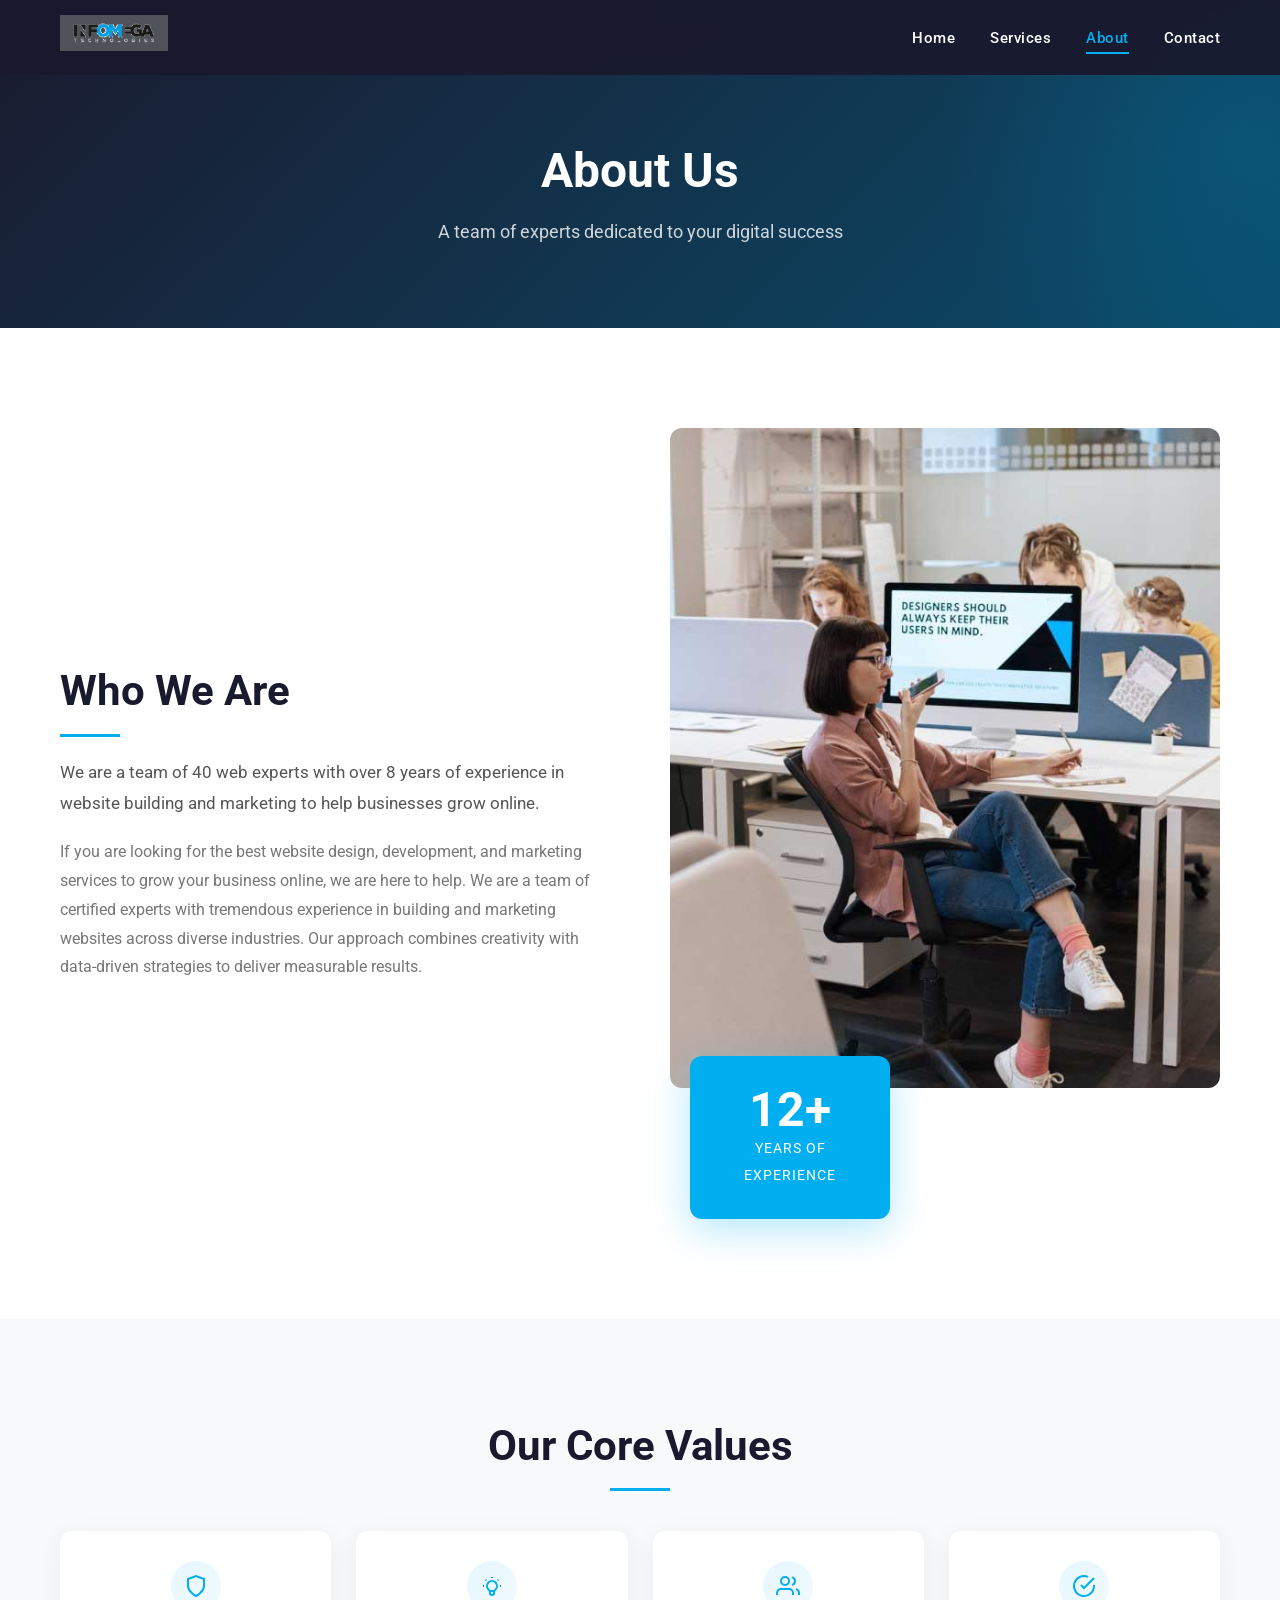
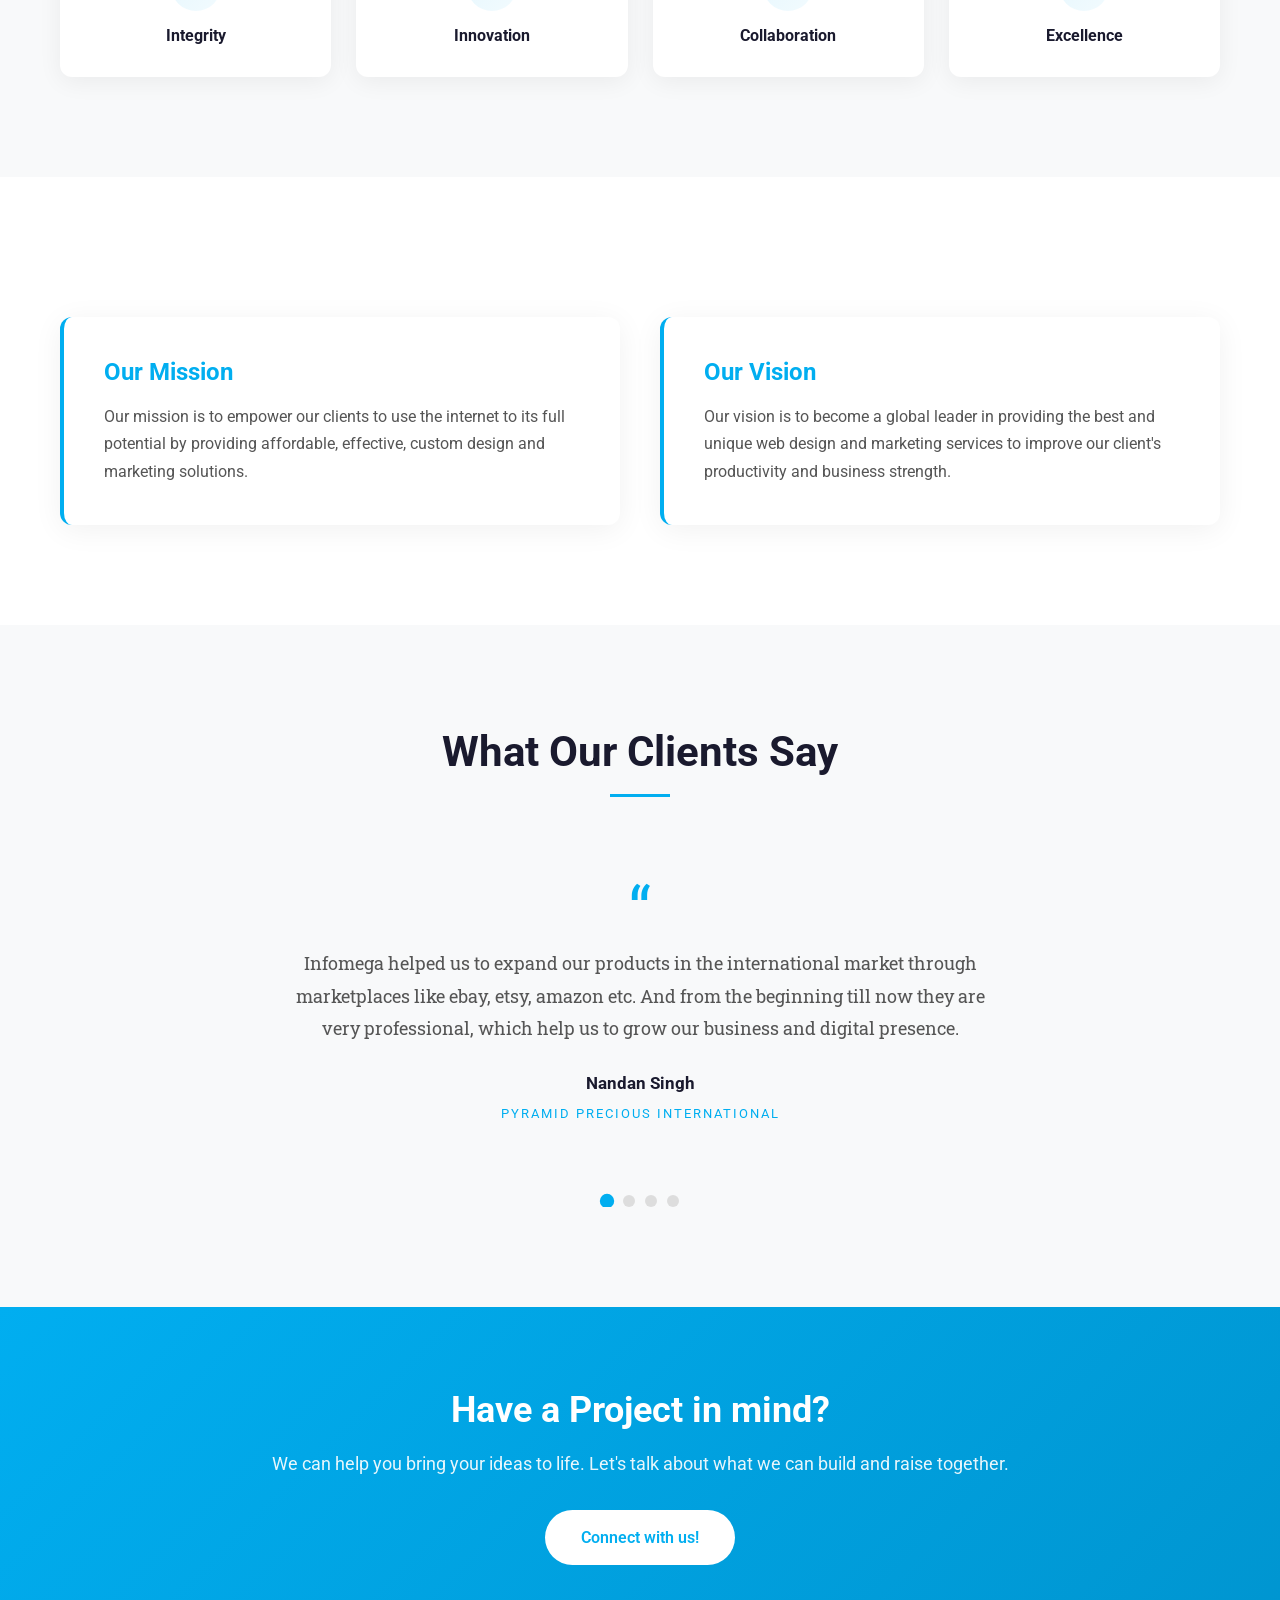
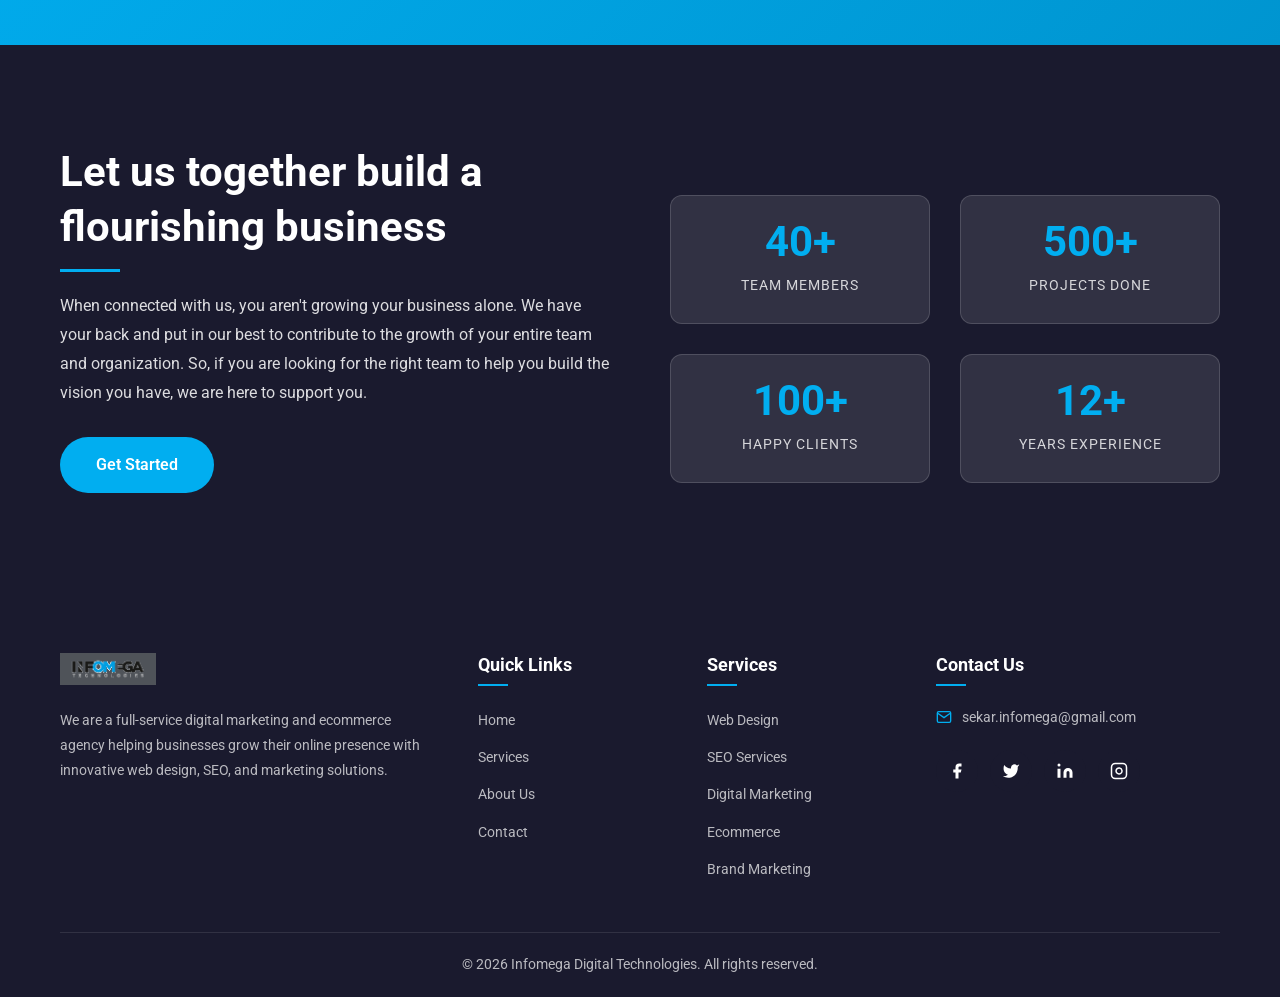
==== about.html @ a57fb3de "Initial commit: Infomega Digital Technologies static website Converted from WordPress backup to plai" ====
<!DOCTYPE html>
<html lang="en">
<head>
  <meta charset="UTF-8">
  <meta name="viewport" content="width=device-width, initial-scale=1.0">
  <title>About Us | Infomega Digital Technologies</title>
  <meta name="description" content="Learn about Infomega Digital Technologies - a team of 40+ web experts with over 12 years of experience in website building and digital marketing.">
  <meta name="keywords" content="about Infomega, digital marketing team, web design experts, digital agency team, Infomega Digital Technologies">
  <meta name="robots" content="index, follow">
  <link rel="canonical" href="https://infomegadigital.com/about">
  <meta property="og:title" content="About Us | Infomega Digital Technologies">
  <meta property="og:description" content="A team of 40+ web experts with over 12 years of experience in digital marketing.">
  <meta property="og:type" content="website">
  <link rel="icon" type="image/jpeg" href="assets/favicon.jpg">
  <link rel="preconnect" href="https://fonts.googleapis.com">
  <link rel="preconnect" href="https://fonts.gstatic.com" crossorigin>
  <link href="https://fonts.googleapis.com/css2?family=Roboto:wght@300;400;500;700&family=Roboto+Slab:wght@400;600;700&display=swap" rel="stylesheet">
  <link rel="stylesheet" href="css/style.css">
</head>
<body>

  <!-- Header -->
  <header class="header" id="header">
    <nav class="nav container">
      <a href="index.html" class="nav-logo" aria-label="Infomega Digital Technologies Home">
        <img src="assets/logo-transparent.png" alt="Infomega Digital Technologies" height="45">
      </a>
      <ul class="nav-links" id="navLinks">
        <li><a href="index.html">Home</a></li>
        <li><a href="services.html">Services</a></li>
        <li><a href="about.html" class="active">About</a></li>
        <li><a href="contact.html">Contact</a></li>
      </ul>
      <div class="hamburger" id="hamburger" aria-label="Toggle navigation" role="button" tabindex="0">
        <span></span>
        <span></span>
        <span></span>
      </div>
    </nav>
  </header>

  <!-- Page Hero -->
  <section class="page-hero">
    <div class="container">
      <h1 class="fade-in">About Us</h1>
      <p class="fade-in">A team of experts dedicated to your digital success</p>
    </div>
  </section>

  <!-- About Intro -->
  <section class="section">
    <div class="container">
      <div class="about-intro">
        <div class="fade-in-left">
          <h2 class="section-title">Who We Are</h2>
          <p style="font-size:17px;line-height:1.8;margin-bottom:20px;">We are a team of 40 web experts with over 8 years of experience in website building and marketing to help businesses grow online.</p>
          <p style="font-size:16px;line-height:1.8;color:var(--text-light);">If you are looking for the best website design, development, and marketing services to grow your business online, we are here to help. We are a team of certified experts with tremendous experience in building and marketing websites across diverse industries. Our approach combines creativity with data-driven strategies to deliver measurable results.</p>
        </div>
        <div class="about-intro-visual fade-in-right">
          <img src="assets/images/about.jpg" alt="About Infomega Digital Technologies" style="border-radius:12px;width:100%;margin-bottom:20px;" loading="lazy">
          <div class="experience-badge" style="margin-top:-60px;position:relative;z-index:1;margin-left:20px;">
            <span class="years">12+</span>
            <span class="text">Years of Experience</span>
          </div>
        </div>
      </div>
    </div>
  </section>

  <!-- Core Values -->
  <section class="section section-light">
    <div class="container">
      <h2 class="section-title centered fade-in">Our Core Values</h2>
      <div class="core-values-grid">
        <div class="value-card fade-in">
          <div class="v-icon">
            <svg width="24" height="24" fill="none" stroke="currentColor" stroke-width="2" viewBox="0 0 24 24"><path d="M12 22s8-4 8-10V5l-8-3-8 3v7c0 6 8 10 8 10z"/></svg>
          </div>
          <h4>Integrity</h4>
        </div>
        <div class="value-card fade-in">
          <div class="v-icon">
            <svg width="24" height="24" fill="none" stroke="currentColor" stroke-width="2" viewBox="0 0 24 24"><path d="M9.663 17h4.673M12 3v1m6.364 1.636l-.707.707M21 12h-1M4 12H3m3.343-5.657l-.707-.707m2.828 9.9a5 5 0 117.072 0l-.548.547A3.374 3.374 0 0014 18.469V19a2 2 0 11-4 0v-.531c0-.895-.356-1.754-.988-2.386l-.548-.547z"/></svg>
          </div>
          <h4>Innovation</h4>
        </div>
        <div class="value-card fade-in">
          <div class="v-icon">
            <svg width="24" height="24" fill="none" stroke="currentColor" stroke-width="2" viewBox="0 0 24 24"><path d="M17 21v-2a4 4 0 00-4-4H5a4 4 0 00-4 4v2"/><circle cx="9" cy="7" r="4"/><path d="M23 21v-2a4 4 0 00-3-3.87M16 3.13a4 4 0 010 7.75"/></svg>
          </div>
          <h4>Collaboration</h4>
        </div>
        <div class="value-card fade-in">
          <div class="v-icon">
            <svg width="24" height="24" fill="none" stroke="currentColor" stroke-width="2" viewBox="0 0 24 24"><path d="M22 11.08V12a10 10 0 11-5.93-9.14"/><path d="M22 4L12 14.01l-3-3"/></svg>
          </div>
          <h4>Excellence</h4>
        </div>
      </div>
    </div>
  </section>

  <!-- Mission & Vision -->
  <section class="section">
    <div class="container">
      <div class="mv-grid">
        <div class="mv-card fade-in">
          <h3>Our Mission</h3>
          <p>Our mission is to empower our clients to use the internet to its full potential by providing affordable, effective, custom design and marketing solutions.</p>
        </div>
        <div class="mv-card fade-in">
          <h3>Our Vision</h3>
          <p>Our vision is to become a global leader in providing the best and unique web design and marketing services to improve our client's productivity and business strength.</p>
        </div>
      </div>
    </div>
  </section>

  <!-- Testimonials -->
  <section class="section section-light" id="testimonials">
    <div class="container">
      <h2 class="section-title centered fade-in">What Our Clients Say</h2>
      <div class="testimonials-slider fade-in">
        <div class="testimonials-track" id="testimonialsTrack">
          <div class="testimonial-card">
            <div class="quote">Infomega helped us to expand our products in the international market through marketplaces like ebay, etsy, amazon etc. And from the beginning till now they are very professional, which help us to grow our business and digital presence.</div>
            <div class="author">Nandan Singh</div>
            <div class="company">Pyramid Precious International</div>
          </div>
          <div class="testimonial-card">
            <div class="quote">The way they handle their customers is good and gives a detailed insight for marketing our services. As promised they generate more leads for our business and we are very satisfied with their services.</div>
            <div class="author">Manikandan</div>
            <div class="company">Home Theater Cinemas</div>
          </div>
          <div class="testimonial-card">
            <div class="quote">Infomega guide us in which advertisement our business suites to generate more customers and business. And they help us on our google my business and social media advertisement which created more footfall for our business.</div>
            <div class="author">Faiyaz</div>
            <div class="company">IKON Elite Salon</div>
          </div>
          <div class="testimonial-card">
            <div class="quote">Infomega is very professional. We have started our promotion from scratch and infomega has made us very familiar in our location. We are very happy with their digital marketing services.</div>
            <div class="author">Shabna</div>
            <div class="company">The Universe School of Dreams</div>
          </div>
        </div>
        <div class="slider-dots" id="sliderDots"></div>
      </div>
    </div>
  </section>

  <!-- CTA -->
  <div class="cta-banner">
    <div class="container">
      <h2>Have a Project in mind?</h2>
      <p>We can help you bring your ideas to life. Let's talk about what we can build and raise together.</p>
      <a href="contact.html" class="btn btn-white">Connect with us!</a>
    </div>
  </div>

  <!-- Flourishing Business -->
  <section class="section section-dark">
    <div class="container">
      <div class="partners-content">
        <div class="fade-in-left">
          <h2 class="section-title" style="color:#fff">Let us together build a flourishing business</h2>
          <p style="color:rgba(255,255,255,0.85);font-size:16px;line-height:1.8;">When connected with us, you aren't growing your business alone. We have your back and put in our best to contribute to the growth of your entire team and organization. So, if you are looking for the right team to help you build the vision you have, we are here to support you.</p>
          <a href="contact.html" class="btn btn-primary" style="margin-top:30px;">Get Started</a>
        </div>
        <div class="fade-in-right">
          <div class="about-stats">
            <div class="stat-box">
              <span class="number">40+</span>
              <span class="label">Team Members</span>
            </div>
            <div class="stat-box">
              <span class="number">500+</span>
              <span class="label">Projects Done</span>
            </div>
            <div class="stat-box">
              <span class="number">100+</span>
              <span class="label">Happy Clients</span>
            </div>
            <div class="stat-box">
              <span class="number">12+</span>
              <span class="label">Years Experience</span>
            </div>
          </div>
        </div>
      </div>
    </div>
  </section>

  <!-- Footer -->
  <footer class="footer">
    <div class="container">
      <div class="footer-grid">
        <div class="footer-col footer-about">
          <img src="assets/logo-transparent.png" alt="Infomega Digital Technologies" class="footer-logo" height="40">
          <p>We are a full-service digital marketing and ecommerce agency helping businesses grow their online presence with innovative web design, SEO, and marketing solutions.</p>
        </div>
        <div class="footer-col">
          <h4>Quick Links</h4>
          <ul class="footer-links">
            <li><a href="index.html">Home</a></li>
            <li><a href="services.html">Services</a></li>
            <li><a href="about.html">About Us</a></li>
            <li><a href="contact.html">Contact</a></li>
          </ul>
        </div>
        <div class="footer-col">
          <h4>Services</h4>
          <ul class="footer-links">
            <li><a href="services.html">Web Design</a></li>
            <li><a href="services.html">SEO Services</a></li>
            <li><a href="services.html">Digital Marketing</a></li>
            <li><a href="services.html">Ecommerce</a></li>
            <li><a href="services.html">Brand Marketing</a></li>
          </ul>
        </div>
        <div class="footer-col">
          <h4>Contact Us</h4>
          <div class="footer-contact-item">
            <svg width="16" height="16" fill="none" stroke="currentColor" stroke-width="2" viewBox="0 0 24 24"><path d="M4 4h16c1.1 0 2 .9 2 2v12c0 1.1-.9 2-2 2H4c-1.1 0-2-.9-2-2V6c0-1.1.9-2 2-2z"/><path d="M22 6l-10 7L2 6"/></svg>
            <span>sekar.infomega@gmail.com</span>
          </div>
          <div class="social-links" style="margin-top:20px;">
            <a href="#" class="social-link" aria-label="Facebook">
              <svg width="18" height="18" fill="currentColor" viewBox="0 0 24 24"><path d="M18 2h-3a5 5 0 00-5 5v3H7v4h3v8h4v-8h3l1-4h-4V7a1 1 0 011-1h3z"/></svg>
            </a>
            <a href="#" class="social-link" aria-label="Twitter">
              <svg width="18" height="18" fill="currentColor" viewBox="0 0 24 24"><path d="M23 3a10.9 10.9 0 01-3.14 1.53 4.48 4.48 0 00-7.86 3v1A10.66 10.66 0 013 4s-4 9 5 13a11.64 11.64 0 01-7 2c9 5 20 0 20-11.5a4.5 4.5 0 00-.08-.83A7.72 7.72 0 0023 3z"/></svg>
            </a>
            <a href="#" class="social-link" aria-label="LinkedIn">
              <svg width="18" height="18" fill="currentColor" viewBox="0 0 24 24"><path d="M16 8a6 6 0 016 6v7h-4v-7a2 2 0 00-2-2 2 2 0 00-2 2v7h-4v-7a6 6 0 016-6zM2 9h4v12H2zM4 6a2 2 0 100-4 2 2 0 000 4z"/></svg>
            </a>
            <a href="#" class="social-link" aria-label="Instagram">
              <svg width="18" height="18" fill="none" stroke="currentColor" stroke-width="2" viewBox="0 0 24 24"><rect x="2" y="2" width="20" height="20" rx="5"/><path d="M16 11.37A4 4 0 1112.63 8 4 4 0 0116 11.37zM17.5 6.5h.01"/></svg>
            </a>
          </div>
        </div>
      </div>
      <div class="footer-bottom">
        <p>&copy; <span id="currentYear"></span> Infomega Digital Technologies. All rights reserved.</p>
      </div>
    </div>
  </footer>

  <script src="js/main.js"></script>
</body>
</html>
---- css/style.css ----
:root {
  --primary: #01aef0;
  --primary-dark: #0095d0;
  --secondary: #1a1a2e;
  --accent: #61CE70;
  --text: #555;
  --text-light: #777;
  --heading: #1a1a2e;
  --white: #ffffff;
  --light-bg: #f8f9fa;
  --hero-text: #CCEFFC;
  --max-width: 1200px;
  --transition: 0.3s ease;
}

*, *::before, *::after {
  margin: 0;
  padding: 0;
  box-sizing: border-box;
}

html {
  scroll-behavior: smooth;
  scroll-padding-top: 80px;
}

body {
  font-family: 'Roboto', sans-serif;
  color: var(--text);
  line-height: 1.7;
  font-size: 16px;
  -webkit-font-smoothing: antialiased;
}

img {
  max-width: 100%;
  height: auto;
}

a {
  text-decoration: none;
  color: var(--primary);
  transition: color var(--transition);
}

a:hover {
  color: var(--primary-dark);
}

h1, h2, h3, h4, h5, h6 {
  font-family: 'Roboto', sans-serif;
  color: var(--heading);
  line-height: 1.3;
  font-weight: 700;
}

.container {
  max-width: var(--max-width);
  margin: 0 auto;
  padding: 0 20px;
}

/* ===== HEADER / NAV ===== */
.header {
  position: fixed;
  top: 0;
  left: 0;
  width: 100%;
  z-index: 1000;
  background: rgba(26, 26, 46, 0.95);
  backdrop-filter: blur(10px);
  transition: all var(--transition);
}

.header.scrolled {
  box-shadow: 0 2px 20px rgba(0, 0, 0, 0.15);
}

.nav {
  display: flex;
  align-items: center;
  justify-content: space-between;
  height: 75px;
}

.nav-logo img {
  height: 36px;
  width: auto;
}

.nav-links {
  display: flex;
  list-style: none;
  gap: 35px;
  align-items: center;
}

.nav-links a {
  color: var(--white);
  font-size: 15px;
  font-weight: 500;
  letter-spacing: 0.5px;
  position: relative;
  padding: 5px 0;
}

.nav-links a::after {
  content: '';
  position: absolute;
  bottom: -2px;
  left: 0;
  width: 0;
  height: 2px;
  background: var(--primary);
  transition: width var(--transition);
}

.nav-links a:hover::after,
.nav-links a.active::after {
  width: 100%;
}

.nav-links a:hover,
.nav-links a.active {
  color: var(--primary);
}

.hamburger {
  display: none;
  flex-direction: column;
  cursor: pointer;
  gap: 5px;
  padding: 5px;
}

.hamburger span {
  width: 25px;
  height: 2px;
  background: var(--white);
  transition: all var(--transition);
}

.hamburger.active span:nth-child(1) {
  transform: rotate(45deg) translate(5px, 5px);
}

.hamburger.active span:nth-child(2) {
  opacity: 0;
}

.hamburger.active span:nth-child(3) {
  transform: rotate(-45deg) translate(5px, -5px);
}

/* ===== HERO SECTION ===== */
.hero {
  min-height: 100vh;
  display: flex;
  align-items: center;
  position: relative;
  background: linear-gradient(135deg, rgba(26, 26, 46, 0.85), rgba(1, 174, 240, 0.4)),
              linear-gradient(135deg, #1a1a2e 0%, #0a4c6a 50%, #01aef0 100%);
  background-size: cover;
  background-position: center;
  background-attachment: fixed;
  overflow: hidden;
}

.hero::before {
  content: '';
  position: absolute;
  inset: 0;
  background: url("data:image/svg+xml,%3Csvg width='60' height='60' viewBox='0 0 60 60' xmlns='http://www.w3.org/2000/svg'%3E%3Cg fill='none' fill-rule='evenodd'%3E%3Cg fill='%23ffffff' fill-opacity='0.03'%3E%3Ccircle cx='30' cy='30' r='2'/%3E%3C/g%3E%3C/g%3E%3C/svg%3E");
  z-index: 0;
}

.hero-content {
  position: relative;
  z-index: 1;
  max-width: 800px;
  padding-top: 100px;
}

.hero h1 {
  font-size: clamp(32px, 5vw, 60px);
  color: var(--hero-text);
  margin-bottom: 30px;
  font-weight: 700;
  line-height: 1.15;
}

.hero p {
  font-size: clamp(16px, 2vw, 22px);
  color: var(--hero-text);
  margin-bottom: 40px;
  max-width: 500px;
  opacity: 0.9;
}

.hero-cta {
  display: inline-flex;
  align-items: center;
  gap: 10px;
  color: var(--white);
  font-size: 16px;
  font-weight: 500;
  padding: 14px 32px;
  border: 2px solid var(--white);
  border-radius: 50px;
  transition: all var(--transition);
}

.hero-cta:hover {
  background: var(--white);
  color: var(--secondary);
}

.hero-cta svg {
  transition: transform var(--transition);
}

.hero-cta:hover svg {
  transform: translateY(3px);
}

/* ===== SECTION STYLES ===== */
.section {
  padding: 100px 0;
}

.section-dark {
  background: var(--secondary);
  color: var(--white);
}

.section-dark h2,
.section-dark h3,
.section-dark h4 {
  color: var(--white);
}

.section-light {
  background: var(--light-bg);
}

.section-primary {
  background: var(--primary);
  color: var(--white);
}

.section-primary h2,
.section-primary h3,
.section-primary h4 {
  color: var(--white);
}

.section-title {
  font-size: clamp(28px, 3.5vw, 42px);
  margin-bottom: 20px;
  position: relative;
}

.section-title::after {
  content: '';
  display: block;
  width: 60px;
  height: 3px;
  background: var(--primary);
  margin-top: 15px;
}

.section-title.centered {
  text-align: center;
}

.section-title.centered::after {
  margin-left: auto;
  margin-right: auto;
}

.section-subtitle {
  font-size: 18px;
  color: var(--text-light);
  max-width: 600px;
  margin-bottom: 50px;
}

.section-subtitle.centered {
  text-align: center;
  margin-left: auto;
  margin-right: auto;
}

/* ===== SERVICES CARDS (Home) ===== */
.services-grid {
  display: grid;
  grid-template-columns: repeat(3, 1fr);
  gap: 30px;
  margin-top: 40px;
}

.service-card {
  padding: 35px 25px;
  border-radius: 8px;
  transition: all var(--transition);
  border: 1px solid #eee;
  background: var(--white);
}

.service-card:hover {
  transform: translateY(-5px);
  box-shadow: 0 15px 40px rgba(0, 0, 0, 0.1);
  border-color: var(--primary);
}

.service-card .icon {
  width: 60px;
  height: 60px;
  border-radius: 12px;
  background: linear-gradient(135deg, var(--primary), var(--primary-dark));
  display: flex;
  align-items: center;
  justify-content: center;
  margin-bottom: 20px;
  color: var(--white);
  font-size: 24px;
}

.service-card h4 {
  font-size: 20px;
  margin-bottom: 12px;
}

.service-card p {
  font-size: 15px;
  line-height: 1.6;
}

/* ===== ABOUT SECTION (Home) ===== */
.about-split {
  display: grid;
  grid-template-columns: 1fr 1fr;
  gap: 80px;
  align-items: center;
}

.about-stats {
  display: grid;
  grid-template-columns: 1fr 1fr;
  gap: 30px;
  margin-top: 40px;
}

.stat-box {
  text-align: center;
  padding: 25px;
  background: rgba(255, 255, 255, 0.1);
  border-radius: 12px;
  border: 1px solid rgba(255, 255, 255, 0.15);
}

.stat-box .number {
  font-size: 42px;
  font-weight: 700;
  color: var(--primary);
  display: block;
  line-height: 1;
  margin-bottom: 8px;
}

.stat-box .label {
  font-size: 14px;
  text-transform: uppercase;
  letter-spacing: 1px;
  opacity: 0.8;
}

/* ===== MISSION / VISION ===== */
.mv-grid {
  display: grid;
  grid-template-columns: 1fr 1fr;
  gap: 40px;
  margin-top: 40px;
}

.mv-card {
  padding: 40px;
  border-radius: 12px;
  background: var(--white);
  box-shadow: 0 5px 30px rgba(0, 0, 0, 0.06);
  border-left: 4px solid var(--primary);
}

.mv-card h3 {
  font-size: 24px;
  margin-bottom: 15px;
  color: var(--primary);
}

/* ===== WHY CHOOSE US ===== */
.why-us-content {
  display: grid;
  grid-template-columns: 1fr 1fr;
  gap: 60px;
  align-items: center;
}

.why-us-text h3 {
  font-size: 20px;
  margin-bottom: 15px;
  color: var(--white);
}

.why-us-text p {
  font-size: 16px;
  color: rgba(255, 255, 255, 0.85);
  line-height: 1.8;
}

.why-us-image {
  position: relative;
}

.why-us-image .floating-card {
  background: var(--white);
  padding: 30px;
  border-radius: 12px;
  box-shadow: 0 20px 60px rgba(0, 0, 0, 0.15);
  max-width: 350px;
  margin-left: auto;
}

.floating-card h4 {
  color: var(--heading);
  font-size: 22px;
  margin-bottom: 15px;
}

.floating-card p {
  color: var(--text);
  font-size: 15px;
}

/* ===== CTA BANNER ===== */
.cta-banner {
  text-align: center;
  padding: 80px 20px;
  background: linear-gradient(135deg, var(--primary), var(--primary-dark));
  color: var(--white);
}

.cta-banner h2 {
  font-size: clamp(24px, 3vw, 36px);
  margin-bottom: 15px;
  color: var(--white);
}

.cta-banner p {
  font-size: 18px;
  opacity: 0.9;
  margin-bottom: 30px;
}

.btn {
  display: inline-block;
  padding: 14px 36px;
  border-radius: 50px;
  font-size: 16px;
  font-weight: 600;
  transition: all var(--transition);
  cursor: pointer;
  border: none;
}

.btn-white {
  background: var(--white);
  color: var(--primary);
}

.btn-white:hover {
  background: var(--heading);
  color: var(--white);
  transform: translateY(-2px);
  box-shadow: 0 10px 30px rgba(0, 0, 0, 0.2);
}

.btn-primary {
  background: var(--primary);
  color: var(--white);
}

.btn-primary:hover {
  background: var(--primary-dark);
  transform: translateY(-2px);
  box-shadow: 0 10px 30px rgba(1, 174, 240, 0.3);
}

.btn-outline {
  background: transparent;
  color: var(--primary);
  border: 2px solid var(--primary);
}

.btn-outline:hover {
  background: var(--primary);
  color: var(--white);
}

/* ===== TESTIMONIALS ===== */
.testimonials-slider {
  position: relative;
  overflow: hidden;
  margin-top: 40px;
}

.testimonials-track {
  display: flex;
  transition: transform 0.5s ease;
}

.testimonial-card {
  flex: 0 0 100%;
  padding: 40px;
  text-align: center;
}

.testimonial-card .quote {
  font-size: 18px;
  font-family: 'Roboto Slab', serif;
  line-height: 1.8;
  color: var(--text);
  max-width: 700px;
  margin: 0 auto 25px;
  position: relative;
}

.testimonial-card .quote::before {
  content: '\201C';
  font-size: 60px;
  color: var(--primary);
  line-height: 1;
  display: block;
  margin-bottom: 10px;
}

.testimonial-card .author {
  font-weight: 700;
  font-size: 17px;
  color: var(--heading);
}

.testimonial-card .company {
  font-size: 13px;
  text-transform: uppercase;
  letter-spacing: 2px;
  color: var(--primary);
  margin-top: 5px;
}

.slider-dots {
  display: flex;
  justify-content: center;
  gap: 10px;
  margin-top: 30px;
}

.slider-dot {
  width: 12px;
  height: 12px;
  border-radius: 50%;
  background: #ddd;
  border: none;
  cursor: pointer;
  transition: all var(--transition);
}

.slider-dot.active {
  background: var(--primary);
  transform: scale(1.2);
}

/* ===== CLIENTS LOGOS ===== */
.clients-grid {
  display: flex;
  flex-wrap: wrap;
  align-items: center;
  justify-content: center;
  gap: 40px;
  margin-top: 40px;
}

.client-logo {
  padding: 15px 25px;
  background: var(--white);
  border-radius: 8px;
  box-shadow: 0 2px 15px rgba(0, 0, 0, 0.05);
  font-size: 16px;
  font-weight: 600;
  color: var(--text-light);
  transition: all var(--transition);
  min-width: 140px;
  text-align: center;
}

.client-logo:hover {
  box-shadow: 0 5px 25px rgba(0, 0, 0, 0.1);
  color: var(--primary);
}

/* ===== TRUSTED PARTNERS / TEAM SECTION ===== */
.partners-content {
  display: grid;
  grid-template-columns: 1fr 1fr;
  gap: 60px;
  align-items: center;
}

.partners-text h3 {
  font-size: 18px;
  font-weight: 600;
  color: var(--primary);
  text-transform: uppercase;
  letter-spacing: 2px;
  margin-bottom: 10px;
}

.partners-text h2 {
  font-size: 36px;
  margin-bottom: 20px;
}

.partners-text p {
  font-size: 16px;
  line-height: 1.8;
}

.partners-visual {
  display: grid;
  grid-template-columns: 1fr 1fr;
  gap: 20px;
}

.partner-stat {
  background: var(--white);
  padding: 30px;
  border-radius: 12px;
  text-align: center;
  box-shadow: 0 5px 25px rgba(0, 0, 0, 0.06);
  transition: all var(--transition);
}

.partner-stat:hover {
  transform: translateY(-3px);
  box-shadow: 0 10px 35px rgba(0, 0, 0, 0.1);
}

.partner-stat .icon-circle {
  width: 50px;
  height: 50px;
  border-radius: 50%;
  background: linear-gradient(135deg, var(--primary), var(--primary-dark));
  display: flex;
  align-items: center;
  justify-content: center;
  margin: 0 auto 15px;
  color: var(--white);
  font-size: 20px;
}

.partner-stat h4 {
  font-size: 16px;
}

/* ===== SERVICES PAGE ===== */
.page-hero {
  padding: 140px 0 80px;
  background: linear-gradient(135deg, var(--secondary), #0a4c6a);
  text-align: center;
  position: relative;
  overflow: hidden;
}

.page-hero::before {
  content: '';
  position: absolute;
  top: -50%;
  right: -20%;
  width: 600px;
  height: 600px;
  background: radial-gradient(circle, rgba(1, 174, 240, 0.15), transparent 70%);
  border-radius: 50%;
}

.page-hero h1 {
  color: var(--white);
  font-size: clamp(32px, 4vw, 48px);
  margin-bottom: 15px;
}

.page-hero p {
  color: rgba(255, 255, 255, 0.8);
  font-size: 18px;
  max-width: 600px;
  margin: 0 auto;
}

.services-detail-grid {
  display: grid;
  grid-template-columns: repeat(3, 1fr);
  gap: 30px;
}

.service-detail-card {
  padding: 40px 30px;
  border-radius: 12px;
  background: var(--white);
  box-shadow: 0 5px 30px rgba(0, 0, 0, 0.06);
  transition: all var(--transition);
  position: relative;
  overflow: hidden;
}

.service-detail-card::before {
  content: '';
  position: absolute;
  top: 0;
  left: 0;
  width: 100%;
  height: 4px;
  background: linear-gradient(90deg, var(--primary), var(--accent));
  transform: scaleX(0);
  transform-origin: left;
  transition: transform var(--transition);
}

.service-detail-card:hover::before {
  transform: scaleX(1);
}

.service-detail-card:hover {
  transform: translateY(-5px);
  box-shadow: 0 15px 50px rgba(0, 0, 0, 0.1);
}

.service-detail-card .card-icon {
  width: 55px;
  height: 55px;
  border-radius: 12px;
  background: linear-gradient(135deg, rgba(1, 174, 240, 0.1), rgba(1, 174, 240, 0.05));
  display: flex;
  align-items: center;
  justify-content: center;
  margin-bottom: 20px;
  color: var(--primary);
  font-size: 24px;
}

.service-detail-card .service-thumb {
  width: 100%;
  height: 180px;
  object-fit: cover;
  border-radius: 8px;
  margin-bottom: 20px;
}

.client-logo img {
  max-height: 50px;
  width: auto;
  max-width: 120px;
  object-fit: contain;
  filter: grayscale(100%);
  opacity: 0.7;
  transition: all var(--transition);
}

.client-logo:hover img {
  filter: grayscale(0%);
  opacity: 1;
}

.service-detail-card h3 {
  font-size: 20px;
  margin-bottom: 12px;
}

.service-detail-card p {
  font-size: 15px;
  line-height: 1.7;
}

/* ===== FEATURED SERVICES (3 cards at bottom) ===== */
.featured-services {
  display: grid;
  grid-template-columns: repeat(3, 1fr);
  gap: 30px;
  margin-top: 40px;
}

.featured-card {
  padding: 40px 30px;
  border-radius: 12px;
  background: var(--white);
  text-align: center;
  box-shadow: 0 5px 30px rgba(0, 0, 0, 0.06);
  transition: all var(--transition);
}

.featured-card:hover {
  transform: translateY(-5px);
  box-shadow: 0 15px 50px rgba(0, 0, 0, 0.1);
}

.featured-card .f-icon {
  width: 70px;
  height: 70px;
  border-radius: 50%;
  background: linear-gradient(135deg, var(--primary), var(--primary-dark));
  display: flex;
  align-items: center;
  justify-content: center;
  margin: 0 auto 20px;
  color: var(--white);
  font-size: 28px;
}

.featured-card h3 {
  font-size: 22px;
  margin-bottom: 12px;
}

.featured-card p {
  font-size: 15px;
  margin-bottom: 20px;
}

/* ===== ABOUT PAGE ===== */
.about-intro {
  display: grid;
  grid-template-columns: 1fr 1fr;
  gap: 60px;
  align-items: center;
}

.about-intro-visual {
  position: relative;
}

.about-intro-visual .experience-badge {
  background: var(--primary);
  color: var(--white);
  padding: 30px;
  border-radius: 12px;
  text-align: center;
  max-width: 200px;
  box-shadow: 0 10px 40px rgba(1, 174, 240, 0.3);
}

.experience-badge .years {
  font-size: 48px;
  font-weight: 700;
  display: block;
  line-height: 1;
}

.experience-badge .text {
  font-size: 14px;
  margin-top: 5px;
  text-transform: uppercase;
  letter-spacing: 1px;
}

.core-values-grid {
  display: grid;
  grid-template-columns: repeat(4, 1fr);
  gap: 25px;
  margin-top: 40px;
}

.value-card {
  text-align: center;
  padding: 30px 20px;
  border-radius: 12px;
  background: var(--white);
  box-shadow: 0 5px 25px rgba(0, 0, 0, 0.06);
  transition: all var(--transition);
}

.value-card:hover {
  transform: translateY(-3px);
  box-shadow: 0 10px 35px rgba(0, 0, 0, 0.1);
}

.value-card .v-icon {
  width: 50px;
  height: 50px;
  border-radius: 50%;
  background: linear-gradient(135deg, rgba(1, 174, 240, 0.1), rgba(1, 174, 240, 0.05));
  display: flex;
  align-items: center;
  justify-content: center;
  margin: 0 auto 15px;
  color: var(--primary);
  font-size: 22px;
}

.value-card h4 {
  font-size: 16px;
}

/* ===== CONTACT PAGE ===== */
.contact-grid {
  display: grid;
  grid-template-columns: 1fr 1fr;
  gap: 60px;
}

.contact-info h3 {
  font-size: 28px;
  margin-bottom: 20px;
}

.contact-info p {
  margin-bottom: 30px;
  font-size: 16px;
}

.contact-item {
  display: flex;
  align-items: flex-start;
  gap: 15px;
  margin-bottom: 25px;
}

.contact-item .c-icon {
  width: 45px;
  height: 45px;
  border-radius: 50%;
  background: linear-gradient(135deg, var(--primary), var(--primary-dark));
  display: flex;
  align-items: center;
  justify-content: center;
  color: var(--white);
  font-size: 18px;
  flex-shrink: 0;
}

.contact-item h4 {
  font-size: 16px;
  margin-bottom: 3px;
}

.contact-item p {
  margin-bottom: 0;
  font-size: 14px;
  color: var(--text-light);
}

.social-links {
  display: flex;
  gap: 12px;
  margin-top: 30px;
}

.social-link {
  width: 42px;
  height: 42px;
  border-radius: 50%;
  background: var(--secondary);
  display: flex;
  align-items: center;
  justify-content: center;
  color: var(--white);
  font-size: 16px;
  transition: all var(--transition);
}

.social-link:hover {
  background: var(--primary);
  transform: translateY(-3px);
  color: var(--white);
}

.contact-form {
  background: var(--white);
  padding: 40px;
  border-radius: 12px;
  box-shadow: 0 5px 30px rgba(0, 0, 0, 0.08);
}

.contact-form h3 {
  font-size: 24px;
  margin-bottom: 25px;
}

.form-group {
  margin-bottom: 20px;
}

.form-group label {
  display: block;
  font-size: 14px;
  font-weight: 600;
  color: var(--heading);
  margin-bottom: 6px;
}

.form-group input,
.form-group textarea,
.form-group select {
  width: 100%;
  padding: 12px 16px;
  border: 1px solid #ddd;
  border-radius: 8px;
  font-family: 'Roboto', sans-serif;
  font-size: 15px;
  transition: border-color var(--transition);
  background: #fafafa;
}

.form-group input:focus,
.form-group textarea:focus,
.form-group select:focus {
  outline: none;
  border-color: var(--primary);
  background: var(--white);
}

.form-group textarea {
  resize: vertical;
  min-height: 120px;
}

.form-row {
  display: grid;
  grid-template-columns: 1fr 1fr;
  gap: 20px;
}

/* ===== FOOTER ===== */
.footer {
  background: var(--secondary);
  color: rgba(255, 255, 255, 0.7);
  padding: 60px 0 0;
}

.footer-grid {
  display: grid;
  grid-template-columns: 2fr 1fr 1fr 1.5fr;
  gap: 40px;
}

.footer-col h4 {
  color: var(--white);
  font-size: 18px;
  margin-bottom: 20px;
  position: relative;
  padding-bottom: 10px;
}

.footer-col h4::after {
  content: '';
  position: absolute;
  bottom: 0;
  left: 0;
  width: 30px;
  height: 2px;
  background: var(--primary);
}

.footer-about p {
  font-size: 14px;
  line-height: 1.8;
  margin-top: 15px;
}

.footer-about .footer-logo {
  height: 32px;
}

.footer-links {
  list-style: none;
}

.footer-links li {
  margin-bottom: 10px;
}

.footer-links a {
  color: rgba(255, 255, 255, 0.7);
  font-size: 14px;
  transition: all var(--transition);
}

.footer-links a:hover {
  color: var(--primary);
  padding-left: 5px;
}

.footer-contact-item {
  display: flex;
  align-items: flex-start;
  gap: 10px;
  margin-bottom: 15px;
  font-size: 14px;
}

.footer-contact-item svg {
  flex-shrink: 0;
  margin-top: 3px;
  color: var(--primary);
}

.footer-bottom {
  border-top: 1px solid rgba(255, 255, 255, 0.1);
  padding: 20px 0;
  margin-top: 40px;
  text-align: center;
  font-size: 14px;
}

/* ===== ANIMATIONS ===== */
.fade-in {
  opacity: 0;
  transform: translateY(30px);
  transition: opacity 0.6s ease, transform 0.6s ease;
}

.fade-in.visible {
  opacity: 1;
  transform: translateY(0);
}

.fade-in-left {
  opacity: 0;
  transform: translateX(-30px);
  transition: opacity 0.6s ease, transform 0.6s ease;
}

.fade-in-left.visible {
  opacity: 1;
  transform: translateX(0);
}

.fade-in-right {
  opacity: 0;
  transform: translateX(30px);
  transition: opacity 0.6s ease, transform 0.6s ease;
}

.fade-in-right.visible {
  opacity: 1;
  transform: translateX(0);
}

/* ===== RESPONSIVE ===== */
@media (max-width: 1024px) {
  .services-grid,
  .services-detail-grid,
  .featured-services {
    grid-template-columns: repeat(2, 1fr);
  }

  .about-split,
  .why-us-content,
  .partners-content,
  .about-intro {
    grid-template-columns: 1fr;
    gap: 40px;
  }

  .core-values-grid {
    grid-template-columns: repeat(2, 1fr);
  }

  .footer-grid {
    grid-template-columns: 1fr 1fr;
    gap: 30px;
  }
}

@media (max-width: 768px) {
  .nav-links {
    display: none;
    position: fixed;
    top: 75px;
    left: 0;
    width: 100%;
    background: var(--secondary);
    flex-direction: column;
    padding: 30px 20px;
    gap: 20px;
  }

  .nav-links.open {
    display: flex;
  }

  .hamburger {
    display: flex;
  }

  .hero-content {
    padding-top: 80px;
  }

  .services-grid,
  .services-detail-grid,
  .featured-services,
  .mv-grid {
    grid-template-columns: 1fr;
  }

  .contact-grid {
    grid-template-columns: 1fr;
  }

  .form-row {
    grid-template-columns: 1fr;
  }

  .section {
    padding: 60px 0;
  }

  .footer-grid {
    grid-template-columns: 1fr;
  }

  .clients-grid {
    gap: 20px;
  }
}
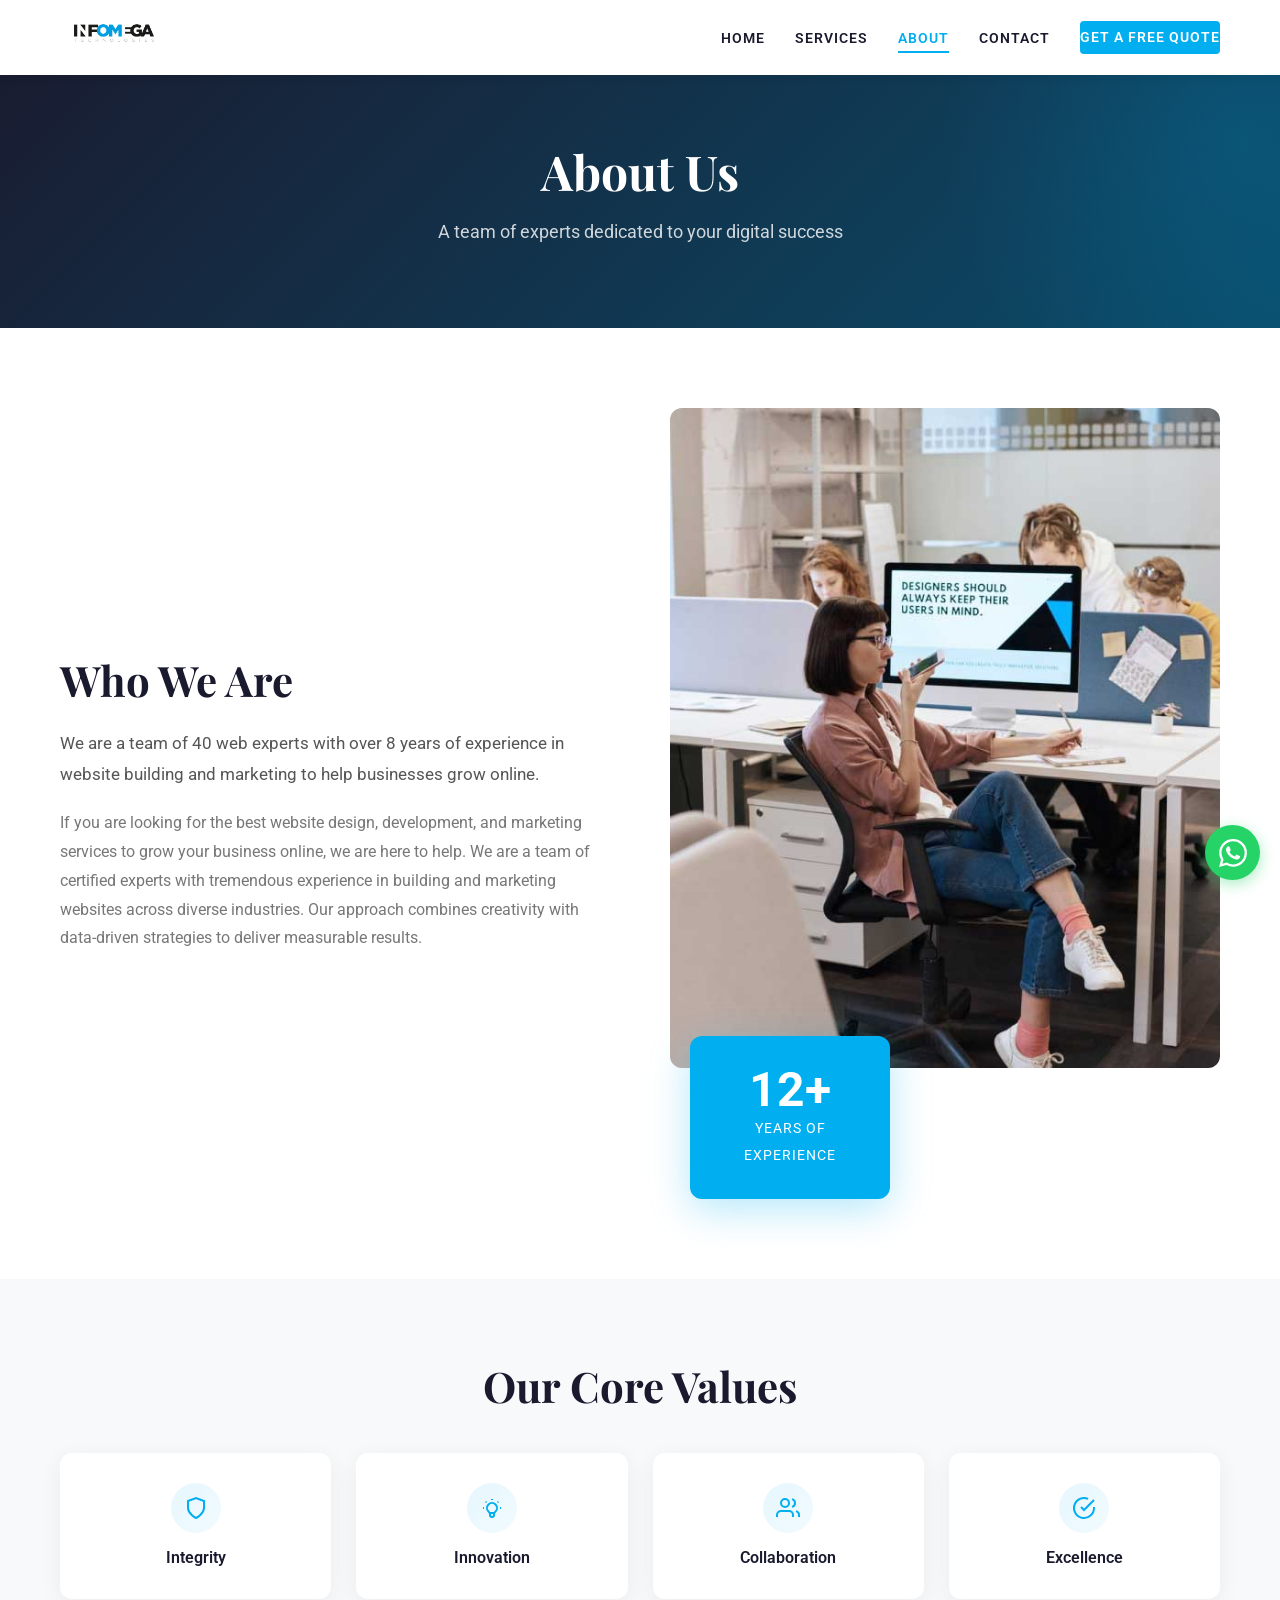
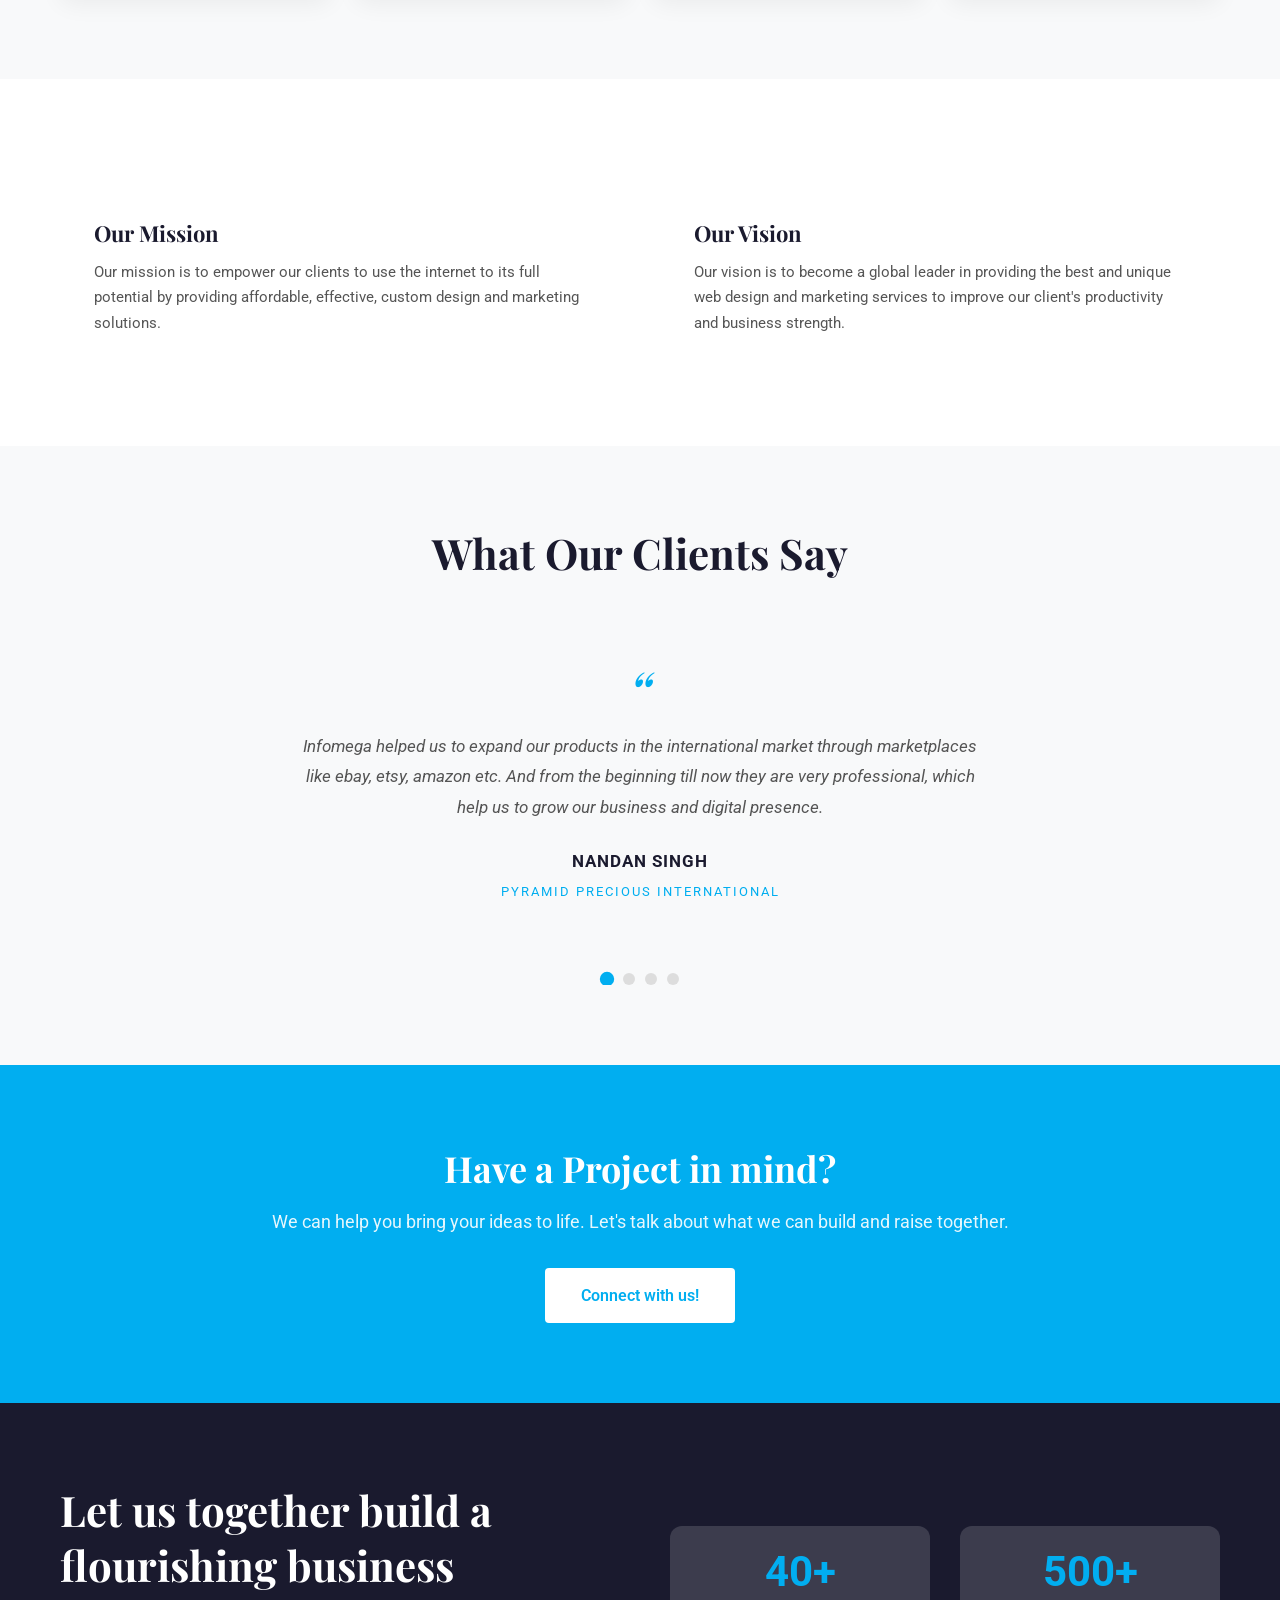
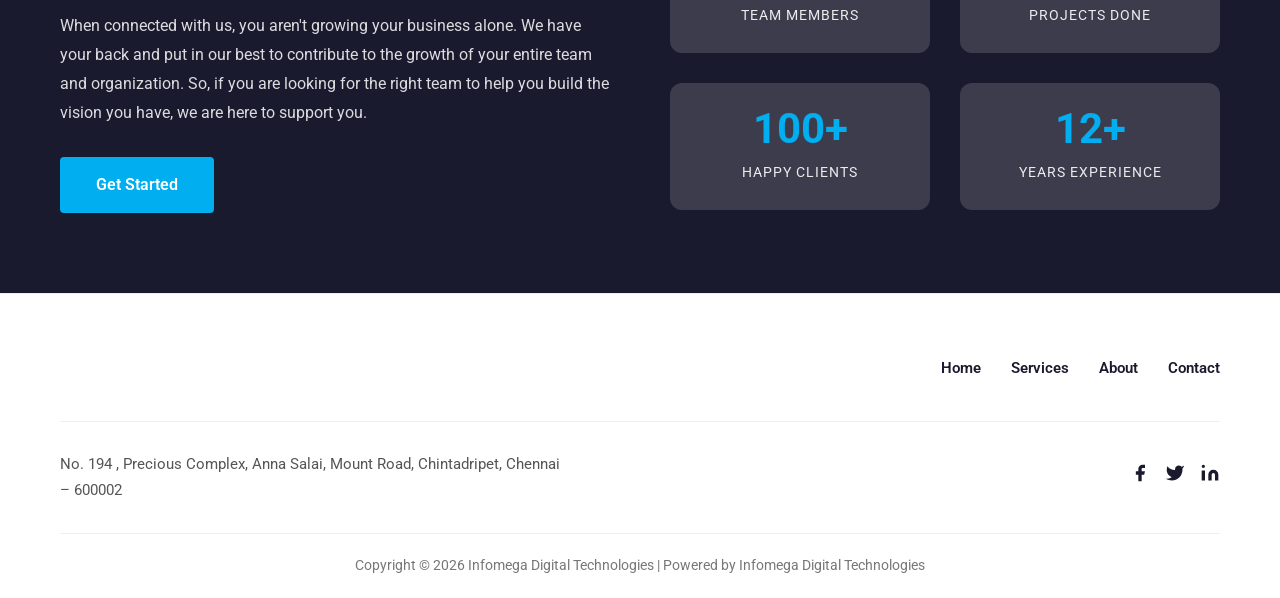
==== commit af8dda9b: "Match static site to WordPress design Header: white bg, uppercase nav, 'Get A Free Quote' button. He" ====
--- a/about.html
+++ b/about.html
@@ -14,7 +14,7 @@
   <link rel="icon" type="image/jpeg" href="assets/favicon.jpg">
   <link rel="preconnect" href="https://fonts.googleapis.com">
   <link rel="preconnect" href="https://fonts.gstatic.com" crossorigin>
-  <link href="https://fonts.googleapis.com/css2?family=Roboto:wght@300;400;500;700&family=Roboto+Slab:wght@400;600;700&display=swap" rel="stylesheet">
+  <link href="https://fonts.googleapis.com/css2?family=Playfair+Display:ital,wght@0,400;0,700;1,400;1,700&family=Roboto:wght@300;400;500;700&display=swap" rel="stylesheet">
   <link rel="stylesheet" href="css/style.css">
 </head>
 <body>
@@ -23,13 +23,14 @@
   <header class="header" id="header">
     <nav class="nav container">
       <a href="index.html" class="nav-logo" aria-label="Infomega Digital Technologies Home">
-        <img src="assets/logo-transparent.png" alt="Infomega Digital Technologies" height="45">
+        <img src="assets/logo-header.jpg" alt="Infomega Digital Technologies" height="40">
       </a>
       <ul class="nav-links" id="navLinks">
         <li><a href="index.html">Home</a></li>
         <li><a href="services.html">Services</a></li>
         <li><a href="about.html" class="active">About</a></li>
         <li><a href="contact.html">Contact</a></li>
+        <li><a href="contact.html" class="nav-cta">Get A Free Quote</a></li>
       </ul>
       <div class="hamburger" id="hamburger" aria-label="Toggle navigation" role="button" tabindex="0">
         <span></span>
@@ -193,57 +194,33 @@
   <!-- Footer -->
   <footer class="footer">
     <div class="container">
-      <div class="footer-grid">
-        <div class="footer-col footer-about">
-          <img src="assets/logo-transparent.png" alt="Infomega Digital Technologies" class="footer-logo" height="40">
-          <p>We are a full-service digital marketing and ecommerce agency helping businesses grow their online presence with innovative web design, SEO, and marketing solutions.</p>
-        </div>
-        <div class="footer-col">
-          <h4>Quick Links</h4>
-          <ul class="footer-links">
-            <li><a href="index.html">Home</a></li>
-            <li><a href="services.html">Services</a></li>
-            <li><a href="about.html">About Us</a></li>
-            <li><a href="contact.html">Contact</a></li>
-          </ul>
-        </div>
-        <div class="footer-col">
-          <h4>Services</h4>
-          <ul class="footer-links">
-            <li><a href="services.html">Web Design</a></li>
-            <li><a href="services.html">SEO Services</a></li>
-            <li><a href="services.html">Digital Marketing</a></li>
-            <li><a href="services.html">Ecommerce</a></li>
-            <li><a href="services.html">Brand Marketing</a></li>
-          </ul>
-        </div>
-        <div class="footer-col">
-          <h4>Contact Us</h4>
-          <div class="footer-contact-item">
-            <svg width="16" height="16" fill="none" stroke="currentColor" stroke-width="2" viewBox="0 0 24 24"><path d="M4 4h16c1.1 0 2 .9 2 2v12c0 1.1-.9 2-2 2H4c-1.1 0-2-.9-2-2V6c0-1.1.9-2 2-2z"/><path d="M22 6l-10 7L2 6"/></svg>
-            <span>sekar.infomega@gmail.com</span>
-          </div>
-          <div class="social-links" style="margin-top:20px;">
-            <a href="#" class="social-link" aria-label="Facebook">
-              <svg width="18" height="18" fill="currentColor" viewBox="0 0 24 24"><path d="M18 2h-3a5 5 0 00-5 5v3H7v4h3v8h4v-8h3l1-4h-4V7a1 1 0 011-1h3z"/></svg>
-            </a>
-            <a href="#" class="social-link" aria-label="Twitter">
-              <svg width="18" height="18" fill="currentColor" viewBox="0 0 24 24"><path d="M23 3a10.9 10.9 0 01-3.14 1.53 4.48 4.48 0 00-7.86 3v1A10.66 10.66 0 013 4s-4 9 5 13a11.64 11.64 0 01-7 2c9 5 20 0 20-11.5a4.5 4.5 0 00-.08-.83A7.72 7.72 0 0023 3z"/></svg>
-            </a>
-            <a href="#" class="social-link" aria-label="LinkedIn">
-              <svg width="18" height="18" fill="currentColor" viewBox="0 0 24 24"><path d="M16 8a6 6 0 016 6v7h-4v-7a2 2 0 00-2-2 2 2 0 00-2 2v7h-4v-7a6 6 0 016-6zM2 9h4v12H2zM4 6a2 2 0 100-4 2 2 0 000 4z"/></svg>
-            </a>
-            <a href="#" class="social-link" aria-label="Instagram">
-              <svg width="18" height="18" fill="none" stroke="currentColor" stroke-width="2" viewBox="0 0 24 24"><rect x="2" y="2" width="20" height="20" rx="5"/><path d="M16 11.37A4 4 0 1112.63 8 4 4 0 0116 11.37zM17.5 6.5h.01"/></svg>
-            </a>
-          </div>
+      <div class="footer-top">
+        <ul class="footer-nav">
+          <li><a href="index.html">Home</a></li>
+          <li><a href="services.html">Services</a></li>
+          <li><a href="about.html">About</a></li>
+          <li><a href="contact.html">Contact</a></li>
+        </ul>
+      </div>
+      <div class="footer-middle">
+        <div class="footer-address">
+          No. 194 , Precious Complex, Anna Salai, Mount Road, Chintadripet, Chennai – 600002
+        </div>
+        <div class="footer-social">
+          <a href="#" aria-label="Facebook"><svg width="20" height="20" fill="currentColor" viewBox="0 0 24 24"><path d="M18 2h-3a5 5 0 00-5 5v3H7v4h3v8h4v-8h3l1-4h-4V7a1 1 0 011-1h3z"/></svg></a>
+          <a href="#" aria-label="Twitter"><svg width="20" height="20" fill="currentColor" viewBox="0 0 24 24"><path d="M23 3a10.9 10.9 0 01-3.14 1.53 4.48 4.48 0 00-7.86 3v1A10.66 10.66 0 013 4s-4 9 5 13a11.64 11.64 0 01-7 2c9 5 20 0 20-11.5a4.5 4.5 0 00-.08-.83A7.72 7.72 0 0023 3z"/></svg></a>
+          <a href="#" aria-label="LinkedIn"><svg width="20" height="20" fill="currentColor" viewBox="0 0 24 24"><path d="M16 8a6 6 0 016 6v7h-4v-7a2 2 0 00-2-2 2 2 0 00-2 2v7h-4v-7a6 6 0 016-6zM2 9h4v12H2zM4 6a2 2 0 100-4 2 2 0 000 4z"/></svg></a>
         </div>
       </div>
       <div class="footer-bottom">
-        <p>&copy; <span id="currentYear"></span> Infomega Digital Technologies. All rights reserved.</p>
+        <p>Copyright &copy; <span id="currentYear"></span> Infomega Digital Technologies | Powered by Infomega Digital Technologies</p>
       </div>
     </div>
   </footer>
+
+  <a href="https://wa.me/919876543210" class="whatsapp-float" aria-label="Chat on WhatsApp" target="_blank" rel="noopener">
+    <svg width="28" height="28" fill="white" viewBox="0 0 24 24"><path d="M17.472 14.382c-.297-.149-1.758-.867-2.03-.967-.273-.099-.471-.148-.67.15-.197.297-.767.966-.94 1.164-.173.199-.347.223-.644.075-.297-.15-1.255-.463-2.39-1.475-.883-.788-1.48-1.761-1.653-2.059-.173-.297-.018-.458.13-.606.134-.133.298-.347.446-.52.149-.174.198-.298.298-.497.099-.198.05-.371-.025-.52-.075-.149-.669-1.612-.916-2.207-.242-.579-.487-.5-.669-.51-.173-.008-.371-.01-.57-.01-.198 0-.52.074-.792.372-.272.297-1.04 1.016-1.04 2.479 0 1.462 1.065 2.875 1.213 3.074.149.198 2.096 3.2 5.077 4.487.709.306 1.262.489 1.694.625.712.227 1.36.195 1.871.118.571-.085 1.758-.719 2.006-1.413.248-.694.248-1.289.173-1.413-.074-.124-.272-.198-.57-.347m-5.421 7.403h-.004a9.87 9.87 0 01-5.031-1.378l-.361-.214-3.741.982.998-3.648-.235-.374a9.86 9.86 0 01-1.51-5.26c.001-5.45 4.436-9.884 9.888-9.884 2.64 0 5.122 1.03 6.988 2.898a9.825 9.825 0 012.893 6.994c-.003 5.45-4.437 9.884-9.885 9.884m8.413-18.297A11.815 11.815 0 0012.05 0C5.495 0 .16 5.335.157 11.892c0 2.096.547 4.142 1.588 5.945L.057 24l6.305-1.654a11.882 11.882 0 005.683 1.448h.005c6.554 0 11.89-5.335 11.893-11.893a11.821 11.821 0 00-3.48-8.413z"/></svg>
+  </a>
 
   <script src="js/main.js"></script>
 </body>
--- a/css/style.css
+++ b/css/style.css
@@ -48,7 +48,7 @@
 }
 
 h1, h2, h3, h4, h5, h6 {
-  font-family: 'Roboto', sans-serif;
+  font-family: 'Playfair Display', 'Georgia', serif;
   color: var(--heading);
   line-height: 1.3;
   font-weight: 700;
@@ -67,13 +67,13 @@
   left: 0;
   width: 100%;
   z-index: 1000;
-  background: rgba(26, 26, 46, 0.95);
-  backdrop-filter: blur(10px);
+  background: var(--white);
+  box-shadow: 0 1px 10px rgba(0, 0, 0, 0.08);
   transition: all var(--transition);
 }
 
 .header.scrolled {
-  box-shadow: 0 2px 20px rgba(0, 0, 0, 0.15);
+  box-shadow: 0 2px 20px rgba(0, 0, 0, 0.12);
 }
 
 .nav {
@@ -91,15 +91,17 @@
 .nav-links {
   display: flex;
   list-style: none;
-  gap: 35px;
+  gap: 30px;
   align-items: center;
 }
 
 .nav-links a {
-  color: var(--white);
-  font-size: 15px;
-  font-weight: 500;
-  letter-spacing: 0.5px;
+  color: var(--heading);
+  font-family: 'Roboto', sans-serif;
+  font-size: 14px;
+  font-weight: 600;
+  letter-spacing: 1px;
+  text-transform: uppercase;
   position: relative;
   padding: 5px 0;
 }
@@ -125,6 +127,29 @@
   color: var(--primary);
 }
 
+.nav-cta {
+  display: inline-block;
+  background: var(--primary);
+  color: var(--white) !important;
+  padding: 10px 22px;
+  border-radius: 4px;
+  font-size: 14px;
+  font-weight: 600;
+  letter-spacing: 0.5px;
+  text-transform: uppercase;
+  transition: all var(--transition);
+}
+
+.nav-cta::after {
+  display: none !important;
+}
+
+.nav-cta:hover {
+  background: var(--primary-dark);
+  color: var(--white) !important;
+  transform: translateY(-1px);
+}
+
 .hamburger {
   display: none;
   flex-direction: column;
@@ -136,7 +161,7 @@
 .hamburger span {
   width: 25px;
   height: 2px;
-  background: var(--white);
+  background: var(--heading);
   transition: all var(--transition);
 }
 
@@ -158,20 +183,8 @@
   display: flex;
   align-items: center;
   position: relative;
-  background: linear-gradient(135deg, rgba(26, 26, 46, 0.85), rgba(1, 174, 240, 0.4)),
-              linear-gradient(135deg, #1a1a2e 0%, #0a4c6a 50%, #01aef0 100%);
-  background-size: cover;
-  background-position: center;
-  background-attachment: fixed;
+  background: #0a0a1a;
   overflow: hidden;
-}
-
-.hero::before {
-  content: '';
-  position: absolute;
-  inset: 0;
-  background: url("data:image/svg+xml,%3Csvg width='60' height='60' viewBox='0 0 60 60' xmlns='http://www.w3.org/2000/svg'%3E%3Cg fill='none' fill-rule='evenodd'%3E%3Cg fill='%23ffffff' fill-opacity='0.03'%3E%3Ccircle cx='30' cy='30' r='2'/%3E%3C/g%3E%3C/g%3E%3C/svg%3E");
-  z-index: 0;
 }
 
 .hero-content {
@@ -182,19 +195,21 @@
 }
 
 .hero h1 {
-  font-size: clamp(32px, 5vw, 60px);
+  font-size: clamp(36px, 5vw, 62px);
   color: var(--hero-text);
   margin-bottom: 30px;
   font-weight: 700;
   line-height: 1.15;
+  font-style: italic;
 }
 
 .hero p {
-  font-size: clamp(16px, 2vw, 22px);
-  color: var(--hero-text);
+  font-family: 'Roboto', sans-serif;
+  font-size: clamp(16px, 2vw, 18px);
+  color: rgba(200, 220, 240, 0.85);
   margin-bottom: 40px;
   max-width: 500px;
-  opacity: 0.9;
+  line-height: 1.8;
 }
 
 .hero-cta {
@@ -202,17 +217,15 @@
   align-items: center;
   gap: 10px;
   color: var(--white);
+  font-family: 'Roboto', sans-serif;
   font-size: 16px;
   font-weight: 500;
-  padding: 14px 32px;
-  border: 2px solid var(--white);
-  border-radius: 50px;
+  padding: 10px 0;
   transition: all var(--transition);
 }
 
 .hero-cta:hover {
-  background: var(--white);
-  color: var(--secondary);
+  color: var(--primary);
 }
 
 .hero-cta svg {
@@ -225,7 +238,7 @@
 
 /* ===== SECTION STYLES ===== */
 .section {
-  padding: 100px 0;
+  padding: 80px 0;
 }
 
 .section-dark {
@@ -243,14 +256,14 @@
   background: var(--light-bg);
 }
 
-.section-primary {
+.section-cyan {
   background: var(--primary);
   color: var(--white);
 }
 
-.section-primary h2,
-.section-primary h3,
-.section-primary h4 {
+.section-cyan h2,
+.section-cyan h3,
+.section-cyan h4 {
   color: var(--white);
 }
 
@@ -260,25 +273,12 @@
   position: relative;
 }
 
-.section-title::after {
-  content: '';
-  display: block;
-  width: 60px;
-  height: 3px;
-  background: var(--primary);
-  margin-top: 15px;
-}
-
 .section-title.centered {
   text-align: center;
 }
 
-.section-title.centered::after {
-  margin-left: auto;
-  margin-right: auto;
-}
-
 .section-subtitle {
+  font-family: 'Roboto', sans-serif;
   font-size: 18px;
   color: var(--text-light);
   max-width: 600px;
@@ -291,57 +291,86 @@
   margin-right: auto;
 }
 
-/* ===== SERVICES CARDS (Home) ===== */
+/* ===== SERVICES CARDS (Home - Hire Us For) ===== */
 .services-grid {
   display: grid;
-  grid-template-columns: repeat(3, 1fr);
-  gap: 30px;
+  grid-template-columns: repeat(2, 1fr);
+  gap: 40px;
   margin-top: 40px;
 }
 
 .service-card {
-  padding: 35px 25px;
-  border-radius: 8px;
-  transition: all var(--transition);
-  border: 1px solid #eee;
-  background: var(--white);
-}
-
-.service-card:hover {
-  transform: translateY(-5px);
-  box-shadow: 0 15px 40px rgba(0, 0, 0, 0.1);
-  border-color: var(--primary);
-}
-
-.service-card .icon {
-  width: 60px;
-  height: 60px;
-  border-radius: 12px;
-  background: linear-gradient(135deg, var(--primary), var(--primary-dark));
-  display: flex;
+  padding: 10px 0;
+}
+
+.service-card h4 {
+  font-size: 22px;
+  margin-bottom: 15px;
+  color: var(--heading);
+}
+
+.service-card p {
+  font-family: 'Roboto', sans-serif;
+  font-size: 16px;
+  line-height: 1.7;
+}
+
+/* ===== EXPERTISE / PARTNER LOGOS ===== */
+.expertise-section {
+  padding: 60px 0;
+  background: var(--light-bg);
+}
+
+.expertise-logos {
+  display: flex;
+  flex-wrap: wrap;
   align-items: center;
   justify-content: center;
-  margin-bottom: 20px;
-  color: var(--white);
-  font-size: 24px;
-}
-
-.service-card h4 {
-  font-size: 20px;
-  margin-bottom: 12px;
-}
-
-.service-card p {
-  font-size: 15px;
-  line-height: 1.6;
-}
-
-/* ===== ABOUT SECTION (Home) ===== */
+  gap: 40px;
+  margin-top: 30px;
+}
+
+.expertise-logos img {
+  max-height: 40px;
+  width: auto;
+  object-fit: contain;
+  filter: grayscale(30%);
+  opacity: 0.85;
+  transition: all var(--transition);
+}
+
+.expertise-logos img:hover {
+  filter: grayscale(0%);
+  opacity: 1;
+}
+
+/* ===== WHY CHOOSE US (full-width text) ===== */
+.why-us-full {
+  padding: 80px 0;
+}
+
+.why-us-full h2 {
+  margin-bottom: 25px;
+}
+
+.why-us-full p {
+  font-family: 'Roboto', sans-serif;
+  font-size: 17px;
+  line-height: 1.9;
+  color: var(--text);
+  max-width: 900px;
+}
+
+.why-us-full p + p {
+  margin-top: 20px;
+}
+
+/* ===== ABOUT SECTION (Home - cyan bg) ===== */
 .about-split {
   display: grid;
   grid-template-columns: 1fr 1fr;
-  gap: 80px;
-  align-items: center;
+  gap: 60px;
+  align-items: start;
 }
 
 .about-stats {
@@ -354,25 +383,29 @@
 .stat-box {
   text-align: center;
   padding: 25px;
-  background: rgba(255, 255, 255, 0.1);
+  background: rgba(255, 255, 255, 0.15);
   border-radius: 12px;
-  border: 1px solid rgba(255, 255, 255, 0.15);
 }
 
 .stat-box .number {
   font-size: 42px;
   font-weight: 700;
-  color: var(--primary);
+  color: var(--white);
   display: block;
   line-height: 1;
   margin-bottom: 8px;
 }
 
+.section-dark .stat-box .number {
+  color: var(--primary);
+}
+
 .stat-box .label {
+  font-family: 'Roboto', sans-serif;
   font-size: 14px;
   text-transform: uppercase;
   letter-spacing: 1px;
-  opacity: 0.8;
+  opacity: 0.9;
 }
 
 /* ===== MISSION / VISION ===== */
@@ -380,24 +413,72 @@
   display: grid;
   grid-template-columns: 1fr 1fr;
   gap: 40px;
+  margin-top: 30px;
+}
+
+.mv-card {
+  padding: 30px;
+  border-radius: 0;
+  background: rgba(255, 255, 255, 0.15);
+  border-left: 4px solid var(--white);
+}
+
+.section-cyan .mv-card {
+  background: rgba(255, 255, 255, 0.15);
+  border-left-color: var(--white);
+}
+
+.mv-card h3 {
+  font-size: 22px;
+  margin-bottom: 12px;
+}
+
+.mv-card p {
+  font-family: 'Roboto', sans-serif;
+  font-size: 15px;
+  line-height: 1.7;
+}
+
+/* ===== CLIENTS LOGOS ===== */
+.clients-grid {
+  display: flex;
+  flex-wrap: wrap;
+  align-items: center;
+  justify-content: center;
+  gap: 30px;
   margin-top: 40px;
 }
 
-.mv-card {
-  padding: 40px;
-  border-radius: 12px;
+.client-logo {
+  padding: 15px 20px;
   background: var(--white);
-  box-shadow: 0 5px 30px rgba(0, 0, 0, 0.06);
-  border-left: 4px solid var(--primary);
-}
-
-.mv-card h3 {
-  font-size: 24px;
-  margin-bottom: 15px;
-  color: var(--primary);
-}
-
-/* ===== WHY CHOOSE US ===== */
+  border-radius: 8px;
+  box-shadow: 0 2px 15px rgba(0, 0, 0, 0.05);
+  transition: all var(--transition);
+  min-width: 120px;
+  text-align: center;
+}
+
+.client-logo:hover {
+  box-shadow: 0 5px 25px rgba(0, 0, 0, 0.1);
+}
+
+.client-logo img {
+  max-height: 50px;
+  width: auto;
+  max-width: 120px;
+  object-fit: contain;
+  filter: grayscale(100%);
+  opacity: 0.7;
+  transition: all var(--transition);
+}
+
+.client-logo:hover img {
+  filter: grayscale(0%);
+  opacity: 1;
+}
+
+/* ===== WHY CHOOSE US (second - with floating card) ===== */
 .why-us-content {
   display: grid;
   grid-template-columns: 1fr 1fr;
@@ -405,15 +486,10 @@
   align-items: center;
 }
 
-.why-us-text h3 {
-  font-size: 20px;
-  margin-bottom: 15px;
-  color: var(--white);
-}
-
 .why-us-text p {
+  font-family: 'Roboto', sans-serif;
   font-size: 16px;
-  color: rgba(255, 255, 255, 0.85);
+  color: var(--text);
   line-height: 1.8;
 }
 
@@ -425,7 +501,7 @@
   background: var(--white);
   padding: 30px;
   border-radius: 12px;
-  box-shadow: 0 20px 60px rgba(0, 0, 0, 0.15);
+  box-shadow: 0 20px 60px rgba(0, 0, 0, 0.12);
   max-width: 350px;
   margin-left: auto;
 }
@@ -437,6 +513,7 @@
 }
 
 .floating-card p {
+  font-family: 'Roboto', sans-serif;
   color: var(--text);
   font-size: 15px;
 }
@@ -445,7 +522,7 @@
 .cta-banner {
   text-align: center;
   padding: 80px 20px;
-  background: linear-gradient(135deg, var(--primary), var(--primary-dark));
+  background: var(--primary);
   color: var(--white);
 }
 
@@ -456,6 +533,7 @@
 }
 
 .cta-banner p {
+  font-family: 'Roboto', sans-serif;
   font-size: 18px;
   opacity: 0.9;
   margin-bottom: 30px;
@@ -464,7 +542,8 @@
 .btn {
   display: inline-block;
   padding: 14px 36px;
-  border-radius: 50px;
+  border-radius: 4px;
+  font-family: 'Roboto', sans-serif;
   font-size: 16px;
   font-weight: 600;
   transition: all var(--transition);
@@ -504,6 +583,74 @@
 .btn-outline:hover {
   background: var(--primary);
   color: var(--white);
+}
+
+/* ===== TRUSTED PARTNERS / TEAM SECTION ===== */
+.partners-content {
+  display: grid;
+  grid-template-columns: 1fr 1fr;
+  gap: 60px;
+  align-items: center;
+}
+
+.partners-text h3 {
+  font-family: 'Roboto', sans-serif;
+  font-size: 16px;
+  font-weight: 600;
+  color: var(--primary);
+  text-transform: uppercase;
+  letter-spacing: 2px;
+  margin-bottom: 10px;
+}
+
+.partners-text h2 {
+  font-size: 36px;
+  margin-bottom: 20px;
+}
+
+.partners-text p {
+  font-family: 'Roboto', sans-serif;
+  font-size: 16px;
+  line-height: 1.8;
+}
+
+.partners-visual {
+  display: grid;
+  grid-template-columns: 1fr 1fr;
+  gap: 20px;
+}
+
+.partner-stat {
+  background: var(--white);
+  padding: 30px;
+  border-radius: 12px;
+  text-align: center;
+  box-shadow: 0 5px 25px rgba(0, 0, 0, 0.06);
+  transition: all var(--transition);
+}
+
+.partner-stat:hover {
+  transform: translateY(-3px);
+  box-shadow: 0 10px 35px rgba(0, 0, 0, 0.1);
+}
+
+.partner-stat .icon-circle {
+  width: 50px;
+  height: 50px;
+  border-radius: 50%;
+  background: linear-gradient(135deg, var(--primary), var(--primary-dark));
+  display: flex;
+  align-items: center;
+  justify-content: center;
+  margin: 0 auto 15px;
+  color: var(--white);
+  font-size: 20px;
+}
+
+.partner-stat h4 {
+  font-family: 'Roboto', sans-serif;
+  font-size: 16px;
+  font-weight: 600;
 }
 
 /* ===== TESTIMONIALS ===== */
@@ -525,8 +672,9 @@
 }
 
 .testimonial-card .quote {
-  font-size: 18px;
-  font-family: 'Roboto Slab', serif;
+  font-family: 'Roboto', sans-serif;
+  font-size: 17px;
+  font-style: italic;
   line-height: 1.8;
   color: var(--text);
   max-width: 700px;
@@ -536,6 +684,7 @@
 
 .testimonial-card .quote::before {
   content: '\201C';
+  font-family: 'Playfair Display', serif;
   font-size: 60px;
   color: var(--primary);
   line-height: 1;
@@ -544,12 +693,16 @@
 }
 
 .testimonial-card .author {
+  font-family: 'Roboto', sans-serif;
   font-weight: 700;
   font-size: 17px;
   color: var(--heading);
+  text-transform: uppercase;
+  letter-spacing: 1px;
 }
 
 .testimonial-card .company {
+  font-family: 'Roboto', sans-serif;
   font-size: 13px;
   text-transform: uppercase;
   letter-spacing: 2px;
@@ -579,96 +732,154 @@
   transform: scale(1.2);
 }
 
-/* ===== CLIENTS LOGOS ===== */
-.clients-grid {
-  display: flex;
+/* ===== AUDIT SECTION ===== */
+.audit-section {
+  background: var(--primary);
+  padding: 80px 0;
+}
+
+.audit-content {
+  display: flex;
+  align-items: center;
+  gap: 30px;
   flex-wrap: wrap;
-  align-items: center;
-  justify-content: center;
-  gap: 40px;
-  margin-top: 40px;
-}
-
-.client-logo {
-  padding: 15px 25px;
+}
+
+.audit-content h2 {
+  color: var(--white);
+  font-size: clamp(28px, 3.5vw, 42px);
+  flex-shrink: 0;
+}
+
+.audit-form {
+  display: flex;
+  flex: 1;
+  gap: 10px;
+  min-width: 300px;
+}
+
+.audit-form input {
+  flex: 1;
+  padding: 14px 20px;
+  border: none;
+  border-radius: 4px;
+  font-family: 'Roboto', sans-serif;
+  font-size: 16px;
+  outline: none;
+}
+
+.audit-form button {
+  padding: 14px 30px;
   background: var(--white);
-  border-radius: 8px;
-  box-shadow: 0 2px 15px rgba(0, 0, 0, 0.05);
+  color: var(--heading);
+  border: 2px solid var(--heading);
+  border-radius: 4px;
+  font-family: 'Roboto', sans-serif;
   font-size: 16px;
   font-weight: 600;
+  cursor: pointer;
+  transition: all var(--transition);
+}
+
+.audit-form button:hover {
+  background: var(--heading);
+  color: var(--white);
+}
+
+/* ===== FOOTER (White bg like WP) ===== */
+.footer {
+  background: var(--white);
+  color: var(--text);
+  padding: 60px 0 0;
+  border-top: 1px solid #eee;
+}
+
+.footer-top {
+  display: flex;
+  justify-content: flex-end;
+  margin-bottom: 40px;
+}
+
+.footer-nav {
+  display: flex;
+  list-style: none;
+  gap: 30px;
+}
+
+.footer-nav a {
+  color: var(--heading);
+  font-family: 'Roboto', sans-serif;
+  font-size: 15px;
+  font-weight: 600;
+  transition: color var(--transition);
+}
+
+.footer-nav a:hover {
+  color: var(--primary);
+}
+
+.footer-middle {
+  display: flex;
+  justify-content: space-between;
+  align-items: center;
+  padding: 30px 0;
+  border-top: 1px solid #eee;
+}
+
+.footer-address {
+  font-family: 'Roboto', sans-serif;
+  font-size: 15px;
+  color: var(--text);
+  max-width: 500px;
+}
+
+.footer-social {
+  display: flex;
+  gap: 15px;
+}
+
+.footer-social a {
+  color: var(--heading);
+  font-size: 18px;
+  transition: color var(--transition);
+}
+
+.footer-social a:hover {
+  color: var(--primary);
+}
+
+.footer-bottom {
+  border-top: 1px solid #eee;
+  padding: 20px 0;
+  text-align: center;
+  font-family: 'Roboto', sans-serif;
+  font-size: 14px;
   color: var(--text-light);
-  transition: all var(--transition);
-  min-width: 140px;
-  text-align: center;
-}
-
-.client-logo:hover {
-  box-shadow: 0 5px 25px rgba(0, 0, 0, 0.1);
-  color: var(--primary);
-}
-
-/* ===== TRUSTED PARTNERS / TEAM SECTION ===== */
-.partners-content {
-  display: grid;
-  grid-template-columns: 1fr 1fr;
-  gap: 60px;
-  align-items: center;
-}
-
-.partners-text h3 {
-  font-size: 18px;
-  font-weight: 600;
-  color: var(--primary);
-  text-transform: uppercase;
-  letter-spacing: 2px;
-  margin-bottom: 10px;
-}
-
-.partners-text h2 {
-  font-size: 36px;
-  margin-bottom: 20px;
-}
-
-.partners-text p {
-  font-size: 16px;
-  line-height: 1.8;
-}
-
-.partners-visual {
-  display: grid;
-  grid-template-columns: 1fr 1fr;
-  gap: 20px;
-}
-
-.partner-stat {
-  background: var(--white);
-  padding: 30px;
-  border-radius: 12px;
-  text-align: center;
-  box-shadow: 0 5px 25px rgba(0, 0, 0, 0.06);
-  transition: all var(--transition);
-}
-
-.partner-stat:hover {
-  transform: translateY(-3px);
-  box-shadow: 0 10px 35px rgba(0, 0, 0, 0.1);
-}
-
-.partner-stat .icon-circle {
-  width: 50px;
-  height: 50px;
+}
+
+/* ===== WHATSAPP FLOATING BUTTON ===== */
+.whatsapp-float {
+  position: fixed;
+  bottom: 20px;
+  right: 20px;
+  width: 55px;
+  height: 55px;
+  background: #25D366;
   border-radius: 50%;
-  background: linear-gradient(135deg, var(--primary), var(--primary-dark));
   display: flex;
   align-items: center;
   justify-content: center;
-  margin: 0 auto 15px;
-  color: var(--white);
-  font-size: 20px;
-}
-
-.partner-stat h4 {
-  font-size: 16px;
+  box-shadow: 0 4px 15px rgba(37, 211, 102, 0.4);
+  z-index: 999;
+  transition: transform var(--transition);
+}
+
+.whatsapp-float:hover {
+  transform: scale(1.1);
+}
+
+.whatsapp-float svg {
+  color: var(--white);
 }
 
 /* ===== SERVICES PAGE ===== */
@@ -698,6 +909,7 @@
 }
 
 .page-hero p {
+  font-family: 'Roboto', sans-serif;
   color: rgba(255, 255, 255, 0.8);
   font-size: 18px;
   max-width: 600px;
@@ -742,19 +954,6 @@
   box-shadow: 0 15px 50px rgba(0, 0, 0, 0.1);
 }
 
-.service-detail-card .card-icon {
-  width: 55px;
-  height: 55px;
-  border-radius: 12px;
-  background: linear-gradient(135deg, rgba(1, 174, 240, 0.1), rgba(1, 174, 240, 0.05));
-  display: flex;
-  align-items: center;
-  justify-content: center;
-  margin-bottom: 20px;
-  color: var(--primary);
-  font-size: 24px;
-}
-
 .service-detail-card .service-thumb {
   width: 100%;
   height: 180px;
@@ -763,32 +962,17 @@
   margin-bottom: 20px;
 }
 
-.client-logo img {
-  max-height: 50px;
-  width: auto;
-  max-width: 120px;
-  object-fit: contain;
-  filter: grayscale(100%);
-  opacity: 0.7;
-  transition: all var(--transition);
-}
-
-.client-logo:hover img {
-  filter: grayscale(0%);
-  opacity: 1;
-}
-
 .service-detail-card h3 {
   font-size: 20px;
   margin-bottom: 12px;
 }
 
 .service-detail-card p {
+  font-family: 'Roboto', sans-serif;
   font-size: 15px;
   line-height: 1.7;
 }
 
-/* ===== FEATURED SERVICES (3 cards at bottom) ===== */
 .featured-services {
   display: grid;
   grid-template-columns: repeat(3, 1fr);
@@ -829,6 +1013,7 @@
 }
 
 .featured-card p {
+  font-family: 'Roboto', sans-serif;
   font-size: 15px;
   margin-bottom: 20px;
 }
@@ -863,6 +1048,7 @@
 }
 
 .experience-badge .text {
+  font-family: 'Roboto', sans-serif;
   font-size: 14px;
   margin-top: 5px;
   text-transform: uppercase;
@@ -904,7 +1090,9 @@
 }
 
 .value-card h4 {
+  font-family: 'Roboto', sans-serif;
   font-size: 16px;
+  font-weight: 600;
 }
 
 /* ===== CONTACT PAGE ===== */
@@ -920,6 +1108,7 @@
 }
 
 .contact-info p {
+  font-family: 'Roboto', sans-serif;
   margin-bottom: 30px;
   font-size: 16px;
 }
@@ -945,7 +1134,9 @@
 }
 
 .contact-item h4 {
+  font-family: 'Roboto', sans-serif;
   font-size: 16px;
+  font-weight: 600;
   margin-bottom: 3px;
 }
 
@@ -998,6 +1189,7 @@
 
 .form-group label {
   display: block;
+  font-family: 'Roboto', sans-serif;
   font-size: 14px;
   font-weight: 600;
   color: var(--heading);
@@ -1010,7 +1202,7 @@
   width: 100%;
   padding: 12px 16px;
   border: 1px solid #ddd;
-  border-radius: 8px;
+  border-radius: 4px;
   font-family: 'Roboto', sans-serif;
   font-size: 15px;
   transition: border-color var(--transition);
@@ -1036,88 +1228,6 @@
   gap: 20px;
 }
 
-/* ===== FOOTER ===== */
-.footer {
-  background: var(--secondary);
-  color: rgba(255, 255, 255, 0.7);
-  padding: 60px 0 0;
-}
-
-.footer-grid {
-  display: grid;
-  grid-template-columns: 2fr 1fr 1fr 1.5fr;
-  gap: 40px;
-}
-
-.footer-col h4 {
-  color: var(--white);
-  font-size: 18px;
-  margin-bottom: 20px;
-  position: relative;
-  padding-bottom: 10px;
-}
-
-.footer-col h4::after {
-  content: '';
-  position: absolute;
-  bottom: 0;
-  left: 0;
-  width: 30px;
-  height: 2px;
-  background: var(--primary);
-}
-
-.footer-about p {
-  font-size: 14px;
-  line-height: 1.8;
-  margin-top: 15px;
-}
-
-.footer-about .footer-logo {
-  height: 32px;
-}
-
-.footer-links {
-  list-style: none;
-}
-
-.footer-links li {
-  margin-bottom: 10px;
-}
-
-.footer-links a {
-  color: rgba(255, 255, 255, 0.7);
-  font-size: 14px;
-  transition: all var(--transition);
-}
-
-.footer-links a:hover {
-  color: var(--primary);
-  padding-left: 5px;
-}
-
-.footer-contact-item {
-  display: flex;
-  align-items: flex-start;
-  gap: 10px;
-  margin-bottom: 15px;
-  font-size: 14px;
-}
-
-.footer-contact-item svg {
-  flex-shrink: 0;
-  margin-top: 3px;
-  color: var(--primary);
-}
-
-.footer-bottom {
-  border-top: 1px solid rgba(255, 255, 255, 0.1);
-  padding: 20px 0;
-  margin-top: 40px;
-  text-align: center;
-  font-size: 14px;
-}
-
 /* ===== ANIMATIONS ===== */
 .fade-in {
   opacity: 0;
@@ -1154,7 +1264,6 @@
 
 /* ===== RESPONSIVE ===== */
 @media (max-width: 1024px) {
-  .services-grid,
   .services-detail-grid,
   .featured-services {
     grid-template-columns: repeat(2, 1fr);
@@ -1172,9 +1281,13 @@
     grid-template-columns: repeat(2, 1fr);
   }
 
-  .footer-grid {
-    grid-template-columns: 1fr 1fr;
-    gap: 30px;
+  .audit-content {
+    flex-direction: column;
+    text-align: center;
+  }
+
+  .audit-form {
+    width: 100%;
   }
 }
 
@@ -1185,10 +1298,11 @@
     top: 75px;
     left: 0;
     width: 100%;
-    background: var(--secondary);
+    background: var(--white);
     flex-direction: column;
     padding: 30px 20px;
     gap: 20px;
+    box-shadow: 0 10px 30px rgba(0, 0, 0, 0.1);
   }
 
   .nav-links.open {
@@ -1222,11 +1336,22 @@
     padding: 60px 0;
   }
 
-  .footer-grid {
-    grid-template-columns: 1fr;
+  .footer-nav {
+    flex-wrap: wrap;
+    justify-content: center;
+  }
+
+  .footer-middle {
+    flex-direction: column;
+    gap: 20px;
+    text-align: center;
   }
 
   .clients-grid {
     gap: 20px;
   }
-}
+
+  .expertise-logos {
+    gap: 25px;
+  }
+}
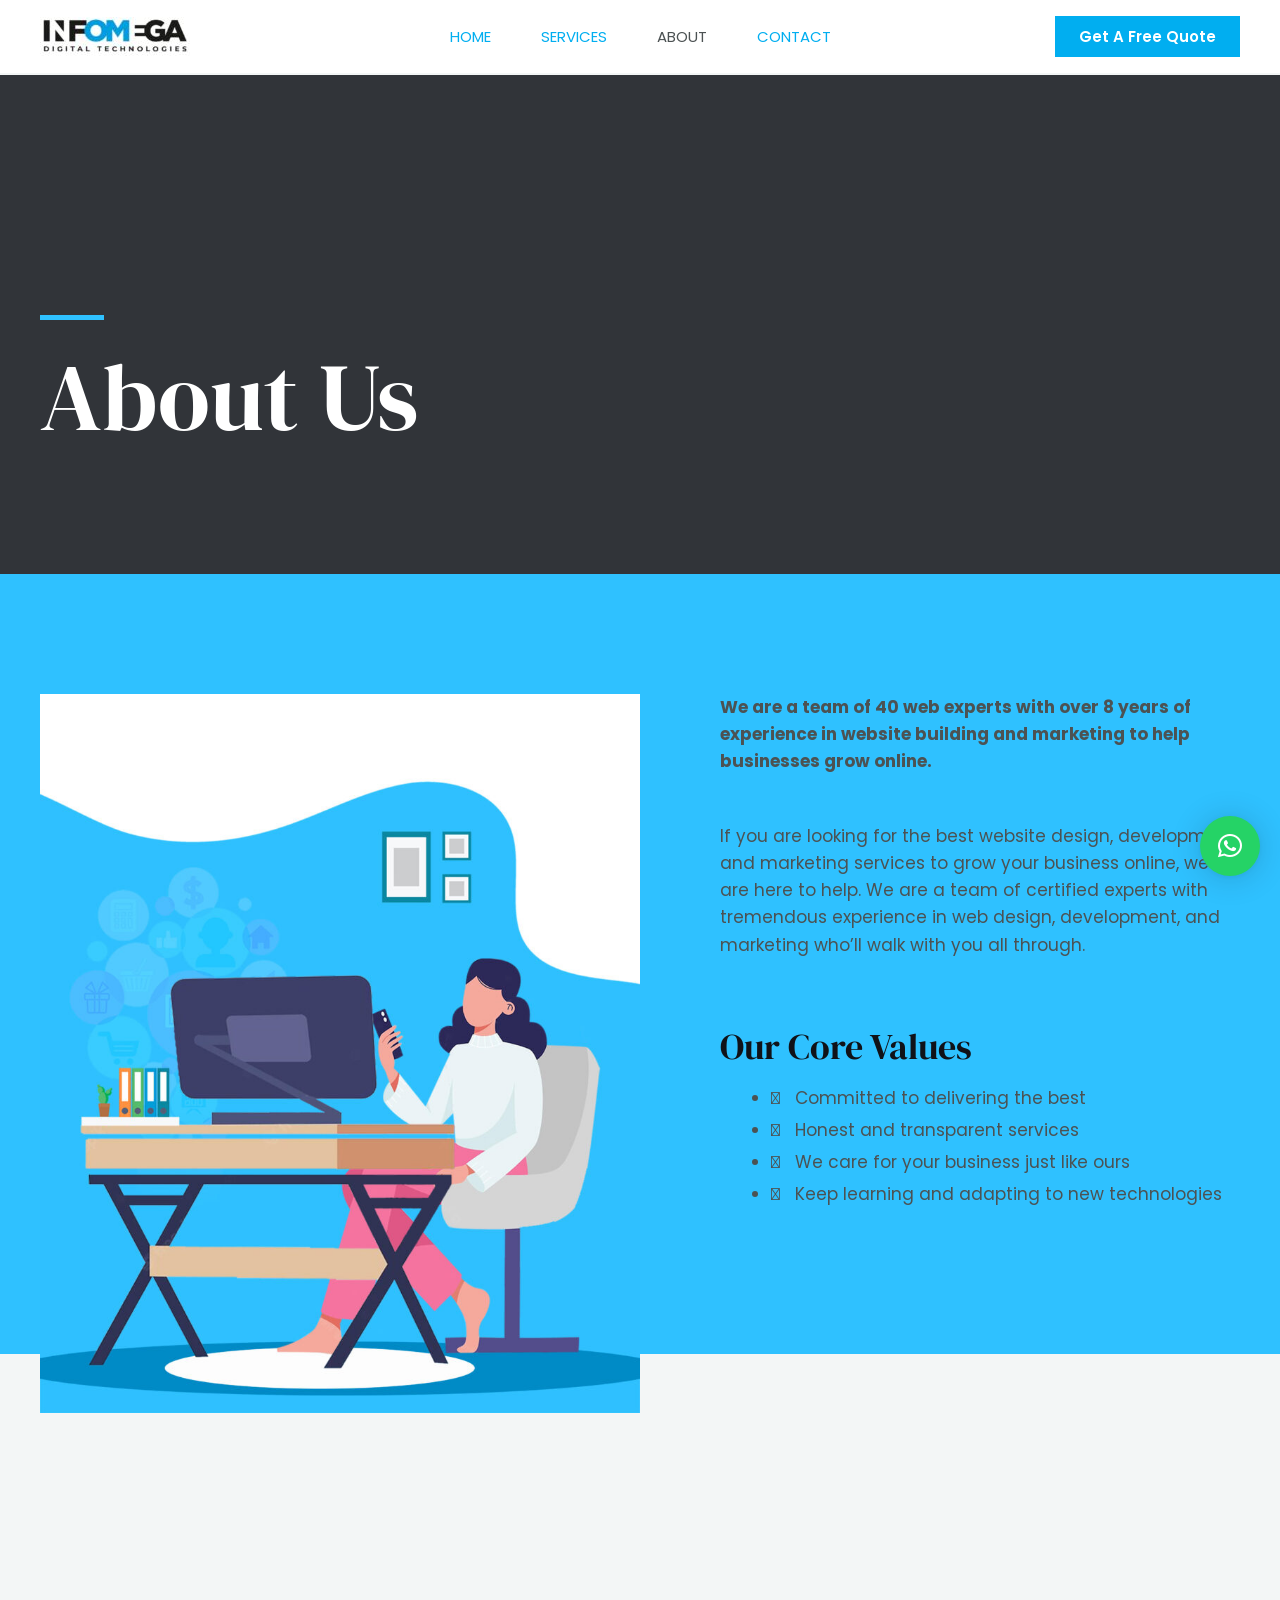
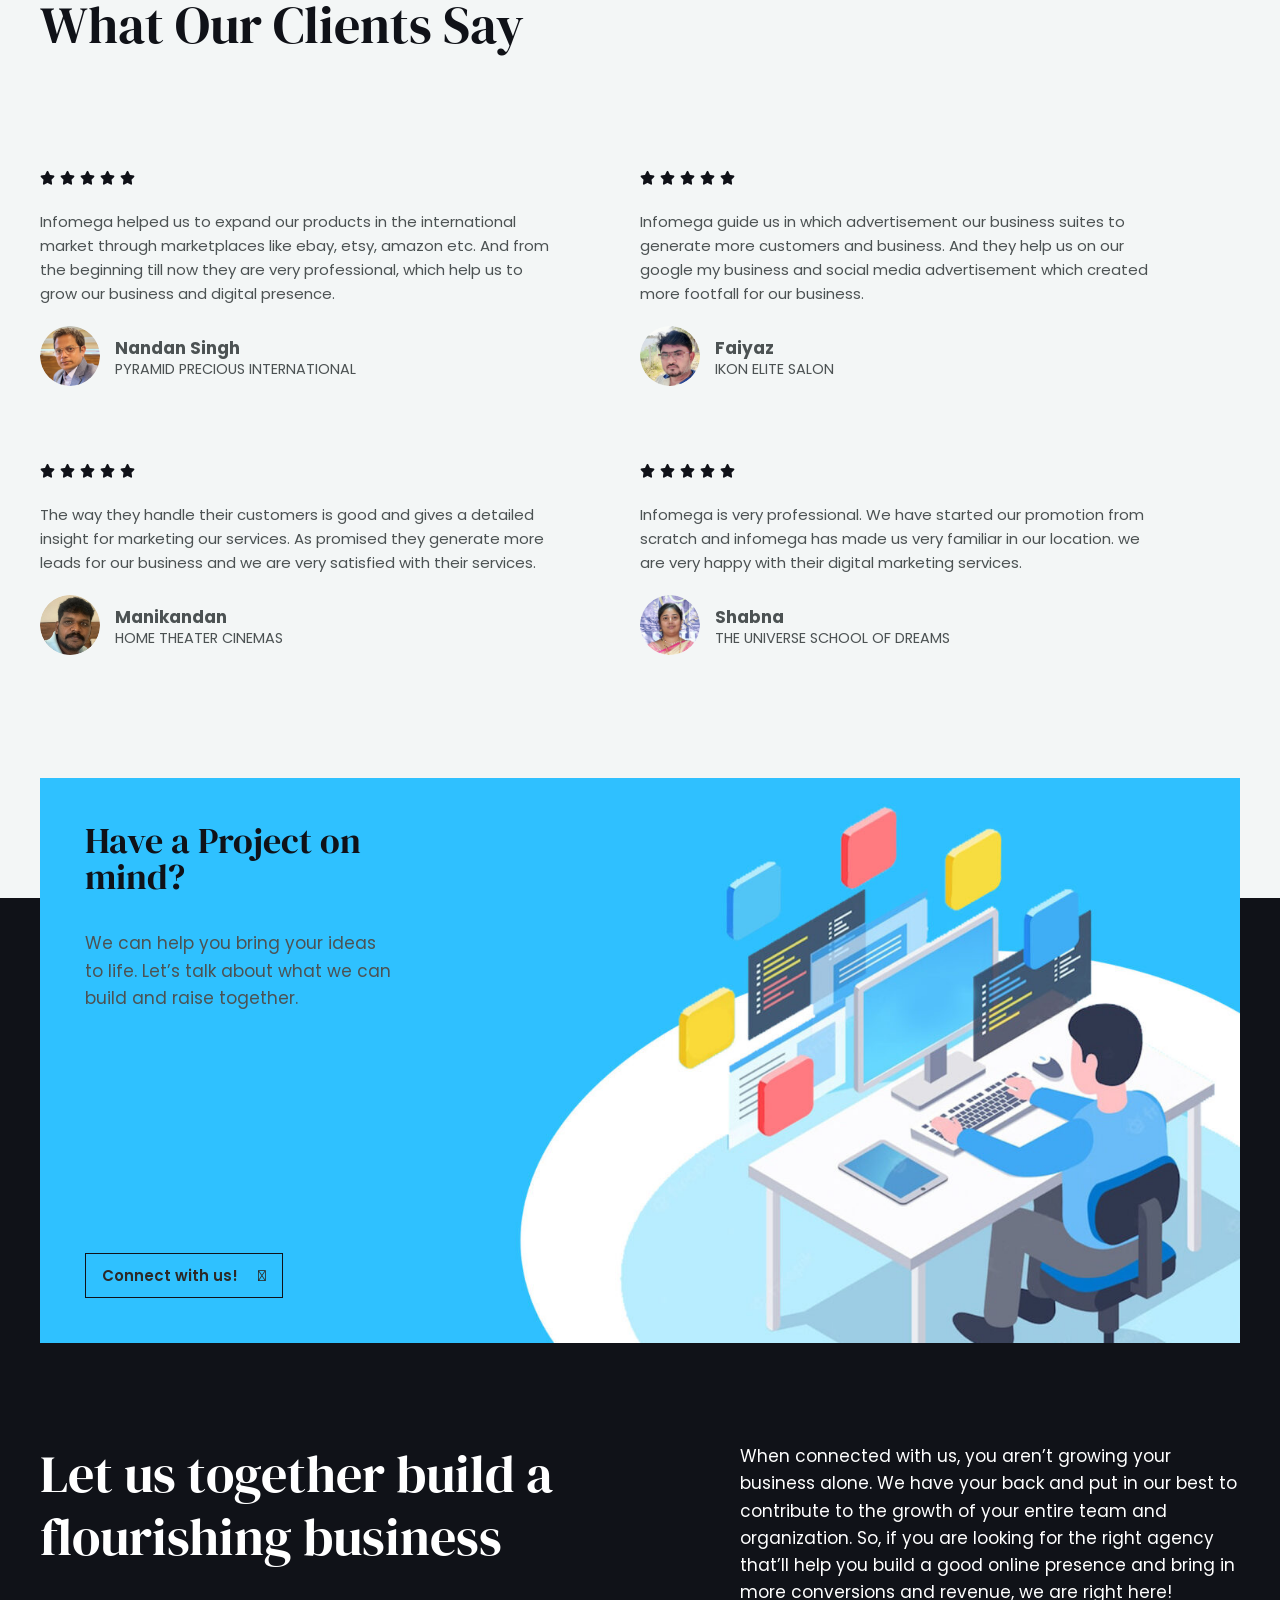
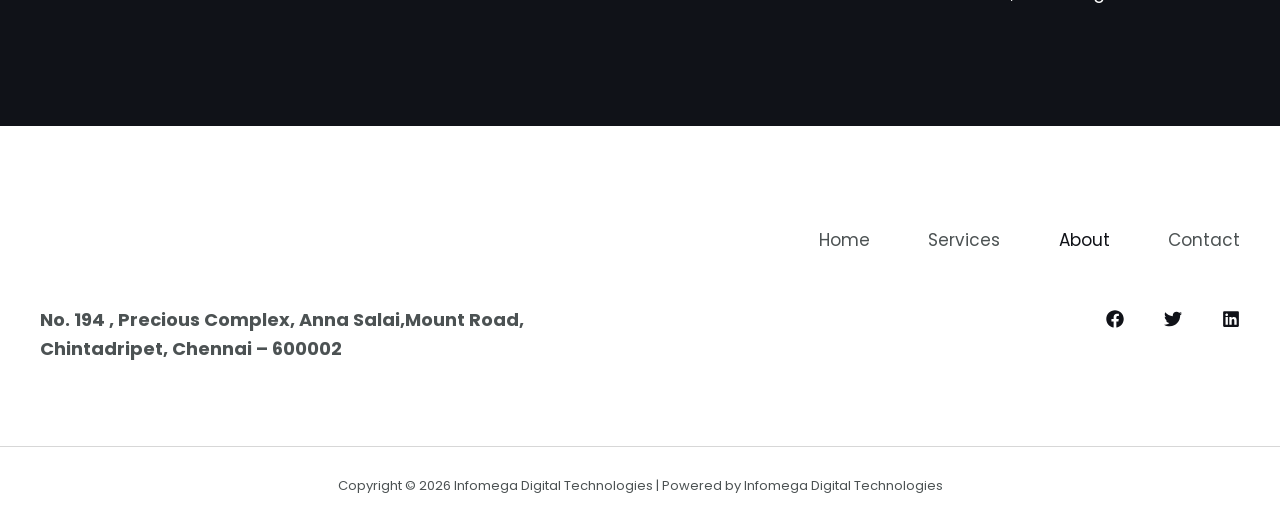
==== commit ec37162e: "Replace static site with Playwright-crawled WordPress snapshot Pixel-perfect static copy generated b" ====
--- a/about.html
+++ b/about.html
@@ -1,227 +1,561 @@
 <!DOCTYPE html>
-<html lang="en">
-<head>
-  <meta charset="UTF-8">
-  <meta name="viewport" content="width=device-width, initial-scale=1.0">
-  <title>About Us | Infomega Digital Technologies</title>
-  <meta name="description" content="Learn about Infomega Digital Technologies - a team of 40+ web experts with over 12 years of experience in website building and digital marketing.">
-  <meta name="keywords" content="about Infomega, digital marketing team, web design experts, digital agency team, Infomega Digital Technologies">
-  <meta name="robots" content="index, follow">
-  <link rel="canonical" href="https://infomegadigital.com/about">
-  <meta property="og:title" content="About Us | Infomega Digital Technologies">
-  <meta property="og:description" content="A team of 40+ web experts with over 12 years of experience in digital marketing.">
-  <meta property="og:type" content="website">
-  <link rel="icon" type="image/jpeg" href="assets/favicon.jpg">
-  <link rel="preconnect" href="https://fonts.googleapis.com">
-  <link rel="preconnect" href="https://fonts.gstatic.com" crossorigin>
-  <link href="https://fonts.googleapis.com/css2?family=Playfair+Display:ital,wght@0,400;0,700;1,400;1,700&family=Roboto:wght@300;400;500;700&display=swap" rel="stylesheet">
-  <link rel="stylesheet" href="css/style.css">
-</head>
-<body>
-
-  <!-- Header -->
-  <header class="header" id="header">
-    <nav class="nav container">
-      <a href="index.html" class="nav-logo" aria-label="Infomega Digital Technologies Home">
-        <img src="assets/logo-header.jpg" alt="Infomega Digital Technologies" height="40">
-      </a>
-      <ul class="nav-links" id="navLinks">
-        <li><a href="index.html">Home</a></li>
-        <li><a href="services.html">Services</a></li>
-        <li><a href="about.html" class="active">About</a></li>
-        <li><a href="contact.html">Contact</a></li>
-        <li><a href="contact.html" class="nav-cta">Get A Free Quote</a></li>
-      </ul>
-      <div class="hamburger" id="hamburger" aria-label="Toggle navigation" role="button" tabindex="0">
-        <span></span>
-        <span></span>
-        <span></span>
-      </div>
-    </nav>
-  </header>
-
-  <!-- Page Hero -->
-  <section class="page-hero">
-    <div class="container">
-      <h1 class="fade-in">About Us</h1>
-      <p class="fade-in">A team of experts dedicated to your digital success</p>
-    </div>
-  </section>
-
-  <!-- About Intro -->
-  <section class="section">
-    <div class="container">
-      <div class="about-intro">
-        <div class="fade-in-left">
-          <h2 class="section-title">Who We Are</h2>
-          <p style="font-size:17px;line-height:1.8;margin-bottom:20px;">We are a team of 40 web experts with over 8 years of experience in website building and marketing to help businesses grow online.</p>
-          <p style="font-size:16px;line-height:1.8;color:var(--text-light);">If you are looking for the best website design, development, and marketing services to grow your business online, we are here to help. We are a team of certified experts with tremendous experience in building and marketing websites across diverse industries. Our approach combines creativity with data-driven strategies to deliver measurable results.</p>
-        </div>
-        <div class="about-intro-visual fade-in-right">
-          <img src="assets/images/about.jpg" alt="About Infomega Digital Technologies" style="border-radius:12px;width:100%;margin-bottom:20px;" loading="lazy">
-          <div class="experience-badge" style="margin-top:-60px;position:relative;z-index:1;margin-left:20px;">
-            <span class="years">12+</span>
-            <span class="text">Years of Experience</span>
-          </div>
-        </div>
-      </div>
-    </div>
-  </section>
-
-  <!-- Core Values -->
-  <section class="section section-light">
-    <div class="container">
-      <h2 class="section-title centered fade-in">Our Core Values</h2>
-      <div class="core-values-grid">
-        <div class="value-card fade-in">
-          <div class="v-icon">
-            <svg width="24" height="24" fill="none" stroke="currentColor" stroke-width="2" viewBox="0 0 24 24"><path d="M12 22s8-4 8-10V5l-8-3-8 3v7c0 6 8 10 8 10z"/></svg>
-          </div>
-          <h4>Integrity</h4>
-        </div>
-        <div class="value-card fade-in">
-          <div class="v-icon">
-            <svg width="24" height="24" fill="none" stroke="currentColor" stroke-width="2" viewBox="0 0 24 24"><path d="M9.663 17h4.673M12 3v1m6.364 1.636l-.707.707M21 12h-1M4 12H3m3.343-5.657l-.707-.707m2.828 9.9a5 5 0 117.072 0l-.548.547A3.374 3.374 0 0014 18.469V19a2 2 0 11-4 0v-.531c0-.895-.356-1.754-.988-2.386l-.548-.547z"/></svg>
-          </div>
-          <h4>Innovation</h4>
-        </div>
-        <div class="value-card fade-in">
-          <div class="v-icon">
-            <svg width="24" height="24" fill="none" stroke="currentColor" stroke-width="2" viewBox="0 0 24 24"><path d="M17 21v-2a4 4 0 00-4-4H5a4 4 0 00-4 4v2"/><circle cx="9" cy="7" r="4"/><path d="M23 21v-2a4 4 0 00-3-3.87M16 3.13a4 4 0 010 7.75"/></svg>
-          </div>
-          <h4>Collaboration</h4>
-        </div>
-        <div class="value-card fade-in">
-          <div class="v-icon">
-            <svg width="24" height="24" fill="none" stroke="currentColor" stroke-width="2" viewBox="0 0 24 24"><path d="M22 11.08V12a10 10 0 11-5.93-9.14"/><path d="M22 4L12 14.01l-3-3"/></svg>
-          </div>
-          <h4>Excellence</h4>
-        </div>
-      </div>
-    </div>
-  </section>
-
-  <!-- Mission & Vision -->
-  <section class="section">
-    <div class="container">
-      <div class="mv-grid">
-        <div class="mv-card fade-in">
-          <h3>Our Mission</h3>
-          <p>Our mission is to empower our clients to use the internet to its full potential by providing affordable, effective, custom design and marketing solutions.</p>
-        </div>
-        <div class="mv-card fade-in">
-          <h3>Our Vision</h3>
-          <p>Our vision is to become a global leader in providing the best and unique web design and marketing services to improve our client's productivity and business strength.</p>
-        </div>
-      </div>
-    </div>
-  </section>
-
-  <!-- Testimonials -->
-  <section class="section section-light" id="testimonials">
-    <div class="container">
-      <h2 class="section-title centered fade-in">What Our Clients Say</h2>
-      <div class="testimonials-slider fade-in">
-        <div class="testimonials-track" id="testimonialsTrack">
-          <div class="testimonial-card">
-            <div class="quote">Infomega helped us to expand our products in the international market through marketplaces like ebay, etsy, amazon etc. And from the beginning till now they are very professional, which help us to grow our business and digital presence.</div>
-            <div class="author">Nandan Singh</div>
-            <div class="company">Pyramid Precious International</div>
-          </div>
-          <div class="testimonial-card">
-            <div class="quote">The way they handle their customers is good and gives a detailed insight for marketing our services. As promised they generate more leads for our business and we are very satisfied with their services.</div>
-            <div class="author">Manikandan</div>
-            <div class="company">Home Theater Cinemas</div>
-          </div>
-          <div class="testimonial-card">
-            <div class="quote">Infomega guide us in which advertisement our business suites to generate more customers and business. And they help us on our google my business and social media advertisement which created more footfall for our business.</div>
-            <div class="author">Faiyaz</div>
-            <div class="company">IKON Elite Salon</div>
-          </div>
-          <div class="testimonial-card">
-            <div class="quote">Infomega is very professional. We have started our promotion from scratch and infomega has made us very familiar in our location. We are very happy with their digital marketing services.</div>
-            <div class="author">Shabna</div>
-            <div class="company">The Universe School of Dreams</div>
-          </div>
-        </div>
-        <div class="slider-dots" id="sliderDots"></div>
-      </div>
-    </div>
-  </section>
-
-  <!-- CTA -->
-  <div class="cta-banner">
-    <div class="container">
-      <h2>Have a Project in mind?</h2>
-      <p>We can help you bring your ideas to life. Let's talk about what we can build and raise together.</p>
-      <a href="contact.html" class="btn btn-white">Connect with us!</a>
-    </div>
-  </div>
-
-  <!-- Flourishing Business -->
-  <section class="section section-dark">
-    <div class="container">
-      <div class="partners-content">
-        <div class="fade-in-left">
-          <h2 class="section-title" style="color:#fff">Let us together build a flourishing business</h2>
-          <p style="color:rgba(255,255,255,0.85);font-size:16px;line-height:1.8;">When connected with us, you aren't growing your business alone. We have your back and put in our best to contribute to the growth of your entire team and organization. So, if you are looking for the right team to help you build the vision you have, we are here to support you.</p>
-          <a href="contact.html" class="btn btn-primary" style="margin-top:30px;">Get Started</a>
-        </div>
-        <div class="fade-in-right">
-          <div class="about-stats">
-            <div class="stat-box">
-              <span class="number">40+</span>
-              <span class="label">Team Members</span>
-            </div>
-            <div class="stat-box">
-              <span class="number">500+</span>
-              <span class="label">Projects Done</span>
-            </div>
-            <div class="stat-box">
-              <span class="number">100+</span>
-              <span class="label">Happy Clients</span>
-            </div>
-            <div class="stat-box">
-              <span class="number">12+</span>
-              <span class="label">Years Experience</span>
-            </div>
-          </div>
-        </div>
-      </div>
-    </div>
-  </section>
-
-  <!-- Footer -->
-  <footer class="footer">
-    <div class="container">
-      <div class="footer-top">
-        <ul class="footer-nav">
-          <li><a href="index.html">Home</a></li>
-          <li><a href="services.html">Services</a></li>
-          <li><a href="about.html">About</a></li>
-          <li><a href="contact.html">Contact</a></li>
-        </ul>
-      </div>
-      <div class="footer-middle">
-        <div class="footer-address">
-          No. 194 , Precious Complex, Anna Salai, Mount Road, Chintadripet, Chennai – 600002
-        </div>
-        <div class="footer-social">
-          <a href="#" aria-label="Facebook"><svg width="20" height="20" fill="currentColor" viewBox="0 0 24 24"><path d="M18 2h-3a5 5 0 00-5 5v3H7v4h3v8h4v-8h3l1-4h-4V7a1 1 0 011-1h3z"/></svg></a>
-          <a href="#" aria-label="Twitter"><svg width="20" height="20" fill="currentColor" viewBox="0 0 24 24"><path d="M23 3a10.9 10.9 0 01-3.14 1.53 4.48 4.48 0 00-7.86 3v1A10.66 10.66 0 013 4s-4 9 5 13a11.64 11.64 0 01-7 2c9 5 20 0 20-11.5a4.5 4.5 0 00-.08-.83A7.72 7.72 0 0023 3z"/></svg></a>
-          <a href="#" aria-label="LinkedIn"><svg width="20" height="20" fill="currentColor" viewBox="0 0 24 24"><path d="M16 8a6 6 0 016 6v7h-4v-7a2 2 0 00-2-2 2 2 0 00-2 2v7h-4v-7a6 6 0 016-6zM2 9h4v12H2zM4 6a2 2 0 100-4 2 2 0 000 4z"/></svg></a>
-        </div>
-      </div>
-      <div class="footer-bottom">
-        <p>Copyright &copy; <span id="currentYear"></span> Infomega Digital Technologies | Powered by Infomega Digital Technologies</p>
-      </div>
-    </div>
-  </footer>
-
-  <a href="https://wa.me/919876543210" class="whatsapp-float" aria-label="Chat on WhatsApp" target="_blank" rel="noopener">
-    <svg width="28" height="28" fill="white" viewBox="0 0 24 24"><path d="M17.472 14.382c-.297-.149-1.758-.867-2.03-.967-.273-.099-.471-.148-.67.15-.197.297-.767.966-.94 1.164-.173.199-.347.223-.644.075-.297-.15-1.255-.463-2.39-1.475-.883-.788-1.48-1.761-1.653-2.059-.173-.297-.018-.458.13-.606.134-.133.298-.347.446-.52.149-.174.198-.298.298-.497.099-.198.05-.371-.025-.52-.075-.149-.669-1.612-.916-2.207-.242-.579-.487-.5-.669-.51-.173-.008-.371-.01-.57-.01-.198 0-.52.074-.792.372-.272.297-1.04 1.016-1.04 2.479 0 1.462 1.065 2.875 1.213 3.074.149.198 2.096 3.2 5.077 4.487.709.306 1.262.489 1.694.625.712.227 1.36.195 1.871.118.571-.085 1.758-.719 2.006-1.413.248-.694.248-1.289.173-1.413-.074-.124-.272-.198-.57-.347m-5.421 7.403h-.004a9.87 9.87 0 01-5.031-1.378l-.361-.214-3.741.982.998-3.648-.235-.374a9.86 9.86 0 01-1.51-5.26c.001-5.45 4.436-9.884 9.888-9.884 2.64 0 5.122 1.03 6.988 2.898a9.825 9.825 0 012.893 6.994c-.003 5.45-4.437 9.884-9.885 9.884m8.413-18.297A11.815 11.815 0 0012.05 0C5.495 0 .16 5.335.157 11.892c0 2.096.547 4.142 1.588 5.945L.057 24l6.305-1.654a11.882 11.882 0 005.683 1.448h.005c6.554 0 11.89-5.335 11.893-11.893a11.821 11.821 0 00-3.48-8.413z"/></svg>
-  </a>
-
-  <script src="js/main.js"></script>
-</body>
-</html>
+<!DOCTYPE html><html lang="en-US"><head>
+<meta charset="UTF-8">
+<meta name="viewport" content="width=device-width, initial-scale=1">
+<link rel="profile" href="https://gmpg.org/xfn/11">
+
+<title>About – Infomega Digital Technologies</title>
+<meta name="robots" content="max-image-preview:large">
+
+<link rel="alternate" type="application/rss+xml" title="Infomega Digital Technologies » Feed" href="./feed/">
+<link rel="alternate" type="application/rss+xml" title="Infomega Digital Technologies » Comments Feed" href="./comments/feed/">
+<script src="./wp-includes/js/wp-emoji-release.min.js?ver=6.0.11" type="text/javascript" defer=""></script>
+
+	<link rel="stylesheet" id="astra-theme-css-css" href="./wp-content/themes/astra/assets/css/minified/main.min.css?ver=3.9.2" media="all">
+<style id="astra-theme-css-inline-css">
+.ast-no-sidebar .entry-content .alignfull {margin-left: calc( -50vw + 50%);margin-right: calc( -50vw + 50%);max-width: 100vw;width: 100vw;}.ast-no-sidebar .entry-content .alignwide {margin-left: calc(-41vw + 50%);margin-right: calc(-41vw + 50%);max-width: unset;width: unset;}.ast-no-sidebar .entry-content .alignfull .alignfull,.ast-no-sidebar .entry-content .alignfull .alignwide,.ast-no-sidebar .entry-content .alignwide .alignfull,.ast-no-sidebar .entry-content .alignwide .alignwide,.ast-no-sidebar .entry-content .wp-block-column .alignfull,.ast-no-sidebar .entry-content .wp-block-column .alignwide{width: 100%;margin-left: auto;margin-right: auto;}.wp-block-gallery,.blocks-gallery-grid {margin: 0;}.wp-block-separator {max-width: 100px;}.wp-block-separator.is-style-wide,.wp-block-separator.is-style-dots {max-width: none;}.entry-content .has-2-columns .wp-block-column:first-child {padding-right: 10px;}.entry-content .has-2-columns .wp-block-column:last-child {padding-left: 10px;}@media (max-width: 782px) {.entry-content .wp-block-columns .wp-block-column {flex-basis: 100%;}.entry-content .has-2-columns .wp-block-column:first-child {padding-right: 0;}.entry-content .has-2-columns .wp-block-column:last-child {padding-left: 0;}}body .entry-content .wp-block-latest-posts {margin-left: 0;}body .entry-content .wp-block-latest-posts li {list-style: none;}.ast-no-sidebar .ast-container .entry-content .wp-block-latest-posts {margin-left: 0;}.ast-header-break-point .entry-content .alignwide {margin-left: auto;margin-right: auto;}.entry-content .blocks-gallery-item img {margin-bottom: auto;}.wp-block-pullquote {border-top: 4px solid #555d66;border-bottom: 4px solid #555d66;color: #40464d;}:root{--ast-container-default-xlg-padding:6.67em;--ast-container-default-lg-padding:5.67em;--ast-container-default-slg-padding:4.34em;--ast-container-default-md-padding:3.34em;--ast-container-default-sm-padding:6.67em;--ast-container-default-xs-padding:2.4em;--ast-container-default-xxs-padding:1.4em;}html{font-size:106.25%;}a,.page-title{color:var(--ast-global-color-3);}a:hover,a:focus{color:var(--ast-global-color-1);}body,button,input,select,textarea,.ast-button,.ast-custom-button{font-family:'Poppins',sans-serif;font-weight:400;font-size:17px;font-size:1rem;line-height:1.6;}blockquote{color:var(--ast-global-color-3);}h1,.entry-content h1,h2,.entry-content h2,h3,.entry-content h3,h4,.entry-content h4,h5,.entry-content h5,h6,.entry-content h6,.site-title,.site-title a{font-family:'DM Serif Display',serif;font-weight:400;}.site-title{font-size:35px;font-size:2.0588235294118rem;display:none;}header .custom-logo-link img{max-width:150px;}.astra-logo-svg{width:150px;}.ast-archive-description .ast-archive-title{font-size:40px;font-size:2.3529411764706rem;}.site-header .site-description{font-size:15px;font-size:0.88235294117647rem;display:none;}.entry-title{font-size:30px;font-size:1.7647058823529rem;}h1,.entry-content h1{font-size:95px;font-size:5.5882352941176rem;font-family:'DM Serif Display',serif;line-height:1.2;}h2,.entry-content h2{font-size:52px;font-size:3.0588235294118rem;font-family:'DM Serif Display',serif;line-height:1.2;}h3,.entry-content h3{font-size:36px;font-size:2.1176470588235rem;font-family:'DM Serif Display',serif;line-height:1;}h4,.entry-content h4{font-size:25px;font-size:1.4705882352941rem;font-family:'DM Serif Display',serif;}h5,.entry-content h5{font-size:20px;font-size:1.1764705882353rem;font-family:'DM Serif Display',serif;}h6,.entry-content h6{font-size:15px;font-size:0.88235294117647rem;font-family:'DM Serif Display',serif;}.ast-single-post .entry-title,.page-title{font-size:30px;font-size:1.7647058823529rem;}::selection{background-color:var(--ast-global-color-0);color:#000000;}body,h1,.entry-title a,.entry-content h1,h2,.entry-content h2,h3,.entry-content h3,h4,.entry-content h4,h5,.entry-content h5,h6,.entry-content h6{color:var(--ast-global-color-3);}.tagcloud a:hover,.tagcloud a:focus,.tagcloud a.current-item{color:#ffffff;border-color:var(--ast-global-color-3);background-color:var(--ast-global-color-3);}input:focus,input[type="text"]:focus,input[type="email"]:focus,input[type="url"]:focus,input[type="password"]:focus,input[type="reset"]:focus,input[type="search"]:focus,textarea:focus{border-color:var(--ast-global-color-3);}input[type="radio"]:checked,input[type=reset],input[type="checkbox"]:checked,input[type="checkbox"]:hover:checked,input[type="checkbox"]:focus:checked,input[type=range]::-webkit-slider-thumb{border-color:var(--ast-global-color-3);background-color:var(--ast-global-color-3);box-shadow:none;}.site-footer a:hover + .post-count,.site-footer a:focus + .post-count{background:var(--ast-global-color-3);border-color:var(--ast-global-color-3);}.single .nav-links .nav-previous,.single .nav-links .nav-next{color:var(--ast-global-color-3);}.entry-meta,.entry-meta *{line-height:1.45;color:var(--ast-global-color-3);}.entry-meta a:hover,.entry-meta a:hover *,.entry-meta a:focus,.entry-meta a:focus *,.page-links > .page-link,.page-links .page-link:hover,.post-navigation a:hover{color:var(--ast-global-color-1);}#cat option,.secondary .calendar_wrap thead a,.secondary .calendar_wrap thead a:visited{color:var(--ast-global-color-3);}.secondary .calendar_wrap #today,.ast-progress-val span{background:var(--ast-global-color-3);}.secondary a:hover + .post-count,.secondary a:focus + .post-count{background:var(--ast-global-color-3);border-color:var(--ast-global-color-3);}.calendar_wrap #today > a{color:#ffffff;}.page-links .page-link,.single .post-navigation a{color:var(--ast-global-color-3);}.widget-title{font-size:24px;font-size:1.4117647058824rem;color:var(--ast-global-color-3);}.site-logo-img img{ transition:all 0.2s linear;}.ast-page-builder-template .hentry {margin: 0;}.ast-page-builder-template .site-content > .ast-container {max-width: 100%;padding: 0;}.ast-page-builder-template .site-content #primary {padding: 0;margin: 0;}.ast-page-builder-template .no-results {text-align: center;margin: 4em auto;}.ast-page-builder-template .ast-pagination {padding: 2em;}.ast-page-builder-template .entry-header.ast-no-title.ast-no-thumbnail {margin-top: 0;}.ast-page-builder-template .entry-header.ast-header-without-markup {margin-top: 0;margin-bottom: 0;}.ast-page-builder-template .entry-header.ast-no-title.ast-no-meta {margin-bottom: 0;}.ast-page-builder-template.single .post-navigation {padding-bottom: 2em;}.ast-page-builder-template.single-post .site-content > .ast-container {max-width: 100%;}.ast-page-builder-template .entry-header {margin-top: 4em;margin-left: auto;margin-right: auto;padding-left: 20px;padding-right: 20px;}.single.ast-page-builder-template .entry-header {padding-left: 20px;padding-right: 20px;}.ast-page-builder-template .ast-archive-description {margin: 4em auto 0;padding-left: 20px;padding-right: 20px;}.ast-page-builder-template.ast-no-sidebar .entry-content .alignwide {margin-left: 0;margin-right: 0;}@media (max-width:921px){#ast-desktop-header{display:none;}}@media (min-width:921px){#ast-mobile-header{display:none;}}.wp-block-buttons.aligncenter{justify-content:center;}@media (max-width:921px){.ast-theme-transparent-header #primary,.ast-theme-transparent-header #secondary{padding:0;}}@media (max-width:921px){.ast-plain-container.ast-no-sidebar #primary{padding:0;}}.ast-plain-container.ast-no-sidebar #primary{margin-top:0;margin-bottom:0;}@media (min-width:1200px){.wp-block-group .has-background{padding:20px;}}@media (min-width:1200px){.ast-no-sidebar.ast-separate-container .entry-content .wp-block-group.alignwide,.ast-no-sidebar.ast-separate-container .entry-content .wp-block-cover.alignwide{margin-left:-20px;margin-right:-20px;padding-left:20px;padding-right:20px;}.ast-no-sidebar.ast-separate-container .entry-content .wp-block-cover.alignfull,.ast-no-sidebar.ast-separate-container .entry-content .wp-block-group.alignfull{margin-left:-6.67em;margin-right:-6.67em;padding-left:6.67em;padding-right:6.67em;}}@media (min-width:1200px){.wp-block-cover-image.alignwide .wp-block-cover__inner-container,.wp-block-cover.alignwide .wp-block-cover__inner-container,.wp-block-cover-image.alignfull .wp-block-cover__inner-container,.wp-block-cover.alignfull .wp-block-cover__inner-container{width:100%;}}.wp-block-columns{margin-bottom:unset;}.wp-block-image.size-full{margin:2rem 0;}.wp-block-separator.has-background{padding:0;}.wp-block-gallery{margin-bottom:1.6em;}.wp-block-group{padding-top:4em;padding-bottom:4em;}.wp-block-group__inner-container .wp-block-columns:last-child,.wp-block-group__inner-container :last-child,.wp-block-table table{margin-bottom:0;}.blocks-gallery-grid{width:100%;}.wp-block-navigation-link__content{padding:5px 0;}.wp-block-group .wp-block-group .has-text-align-center,.wp-block-group .wp-block-column .has-text-align-center{max-width:100%;}.has-text-align-center{margin:0 auto;}@media (min-width:1200px){.wp-block-cover__inner-container,.alignwide .wp-block-group__inner-container,.alignfull .wp-block-group__inner-container{max-width:1200px;margin:0 auto;}.wp-block-group.alignnone,.wp-block-group.aligncenter,.wp-block-group.alignleft,.wp-block-group.alignright,.wp-block-group.alignwide,.wp-block-columns.alignwide{margin:2rem 0 1rem 0;}}@media (max-width:1200px){.wp-block-group{padding:3em;}.wp-block-group .wp-block-group{padding:1.5em;}.wp-block-columns,.wp-block-column{margin:1rem 0;}}@media (min-width:921px){.wp-block-columns .wp-block-group{padding:2em;}}@media (max-width:544px){.wp-block-cover-image .wp-block-cover__inner-container,.wp-block-cover .wp-block-cover__inner-container{width:unset;}.wp-block-cover,.wp-block-cover-image{padding:2em 0;}.wp-block-group,.wp-block-cover{padding:2em;}.wp-block-media-text__media img,.wp-block-media-text__media video{width:unset;max-width:100%;}.wp-block-media-text.has-background .wp-block-media-text__content{padding:1em;}}.wp-block-image.aligncenter{margin-left:auto;margin-right:auto;}.wp-block-table.aligncenter{margin-left:auto;margin-right:auto;}@media (min-width:544px){.entry-content .wp-block-media-text.has-media-on-the-right .wp-block-media-text__content{padding:0 8% 0 0;}.entry-content .wp-block-media-text .wp-block-media-text__content{padding:0 0 0 8%;}.ast-plain-container .site-content .entry-content .has-custom-content-position.is-position-bottom-left > *,.ast-plain-container .site-content .entry-content .has-custom-content-position.is-position-bottom-right > *,.ast-plain-container .site-content .entry-content .has-custom-content-position.is-position-top-left > *,.ast-plain-container .site-content .entry-content .has-custom-content-position.is-position-top-right > *,.ast-plain-container .site-content .entry-content .has-custom-content-position.is-position-center-right > *,.ast-plain-container .site-content .entry-content .has-custom-content-position.is-position-center-left > *{margin:0;}}@media (max-width:544px){.entry-content .wp-block-media-text .wp-block-media-text__content{padding:8% 0;}.wp-block-media-text .wp-block-media-text__media img{width:auto;max-width:100%;}}.wp-block-button.is-style-outline .wp-block-button__link{border-color:var(--ast-global-color-2);border-top-width:1px;border-right-width:1px;border-bottom-width:1px;border-left-width:1px;}.wp-block-button.is-style-outline > .wp-block-button__link:not(.has-text-color),.wp-block-button.wp-block-button__link.is-style-outline:not(.has-text-color){color:var(--ast-global-color-2);}.wp-block-button.is-style-outline .wp-block-button__link:hover,.wp-block-button.is-style-outline .wp-block-button__link:focus{color:#000000 !important;background-color:rgba(0,0,0,0);border-color:var(--ast-global-color-2);}.post-page-numbers.current .page-link,.ast-pagination .page-numbers.current{color:#000000;border-color:var(--ast-global-color-0);background-color:var(--ast-global-color-0);border-radius:2px;}@media (max-width:921px){.wp-block-button.is-style-outline .wp-block-button__link{padding-top:calc(15px - 1px);padding-right:calc(30px - 1px);padding-bottom:calc(15px - 1px);padding-left:calc(30px - 1px);}}@media (max-width:544px){.wp-block-button.is-style-outline .wp-block-button__link{padding-top:calc(15px - 1px);padding-right:calc(30px - 1px);padding-bottom:calc(15px - 1px);padding-left:calc(30px - 1px);}}@media (min-width:544px){.entry-content > .alignleft{margin-right:20px;}.entry-content > .alignright{margin-left:20px;}.wp-block-group.has-background{padding:20px;}}@media (max-width:921px){.ast-separate-container #primary,.ast-separate-container #secondary{padding:1.5em 0;}#primary,#secondary{padding:1.5em 0;margin:0;}.ast-left-sidebar #content > .ast-container{display:flex;flex-direction:column-reverse;width:100%;}.ast-separate-container .ast-article-post,.ast-separate-container .ast-article-single{padding:1.5em 2.14em;}.ast-author-box img.avatar{margin:20px 0 0 0;}}@media (min-width:922px){.ast-separate-container.ast-right-sidebar #primary,.ast-separate-container.ast-left-sidebar #primary{border:0;}.search-no-results.ast-separate-container #primary{margin-bottom:4em;}}.elementor-button-wrapper .elementor-button{border-style:solid;text-decoration:none;border-top-width:1px;border-right-width:1px;border-left-width:1px;border-bottom-width:1px;}body .elementor-button.elementor-size-sm,body .elementor-button.elementor-size-xs,body .elementor-button.elementor-size-md,body .elementor-button.elementor-size-lg,body .elementor-button.elementor-size-xl,body .elementor-button{border-radius:0px;padding-top:14px;padding-right:16px;padding-bottom:14px;padding-left:16px;}.elementor-button-wrapper .elementor-button{border-color:var(--ast-global-color-2);background-color:transparent;}.elementor-button-wrapper .elementor-button:hover,.elementor-button-wrapper .elementor-button:focus{color:#000000;background-color:rgba(0,0,0,0);border-color:var(--ast-global-color-2);}.wp-block-button .wp-block-button__link ,.elementor-button-wrapper .elementor-button,.elementor-button-wrapper .elementor-button:visited{color:#2c2927;}.elementor-button-wrapper .elementor-button{font-family:inherit;font-weight:600;line-height:1;}.wp-block-button .wp-block-button__link:hover,.wp-block-button .wp-block-button__link:focus{color:#000000;background-color:rgba(0,0,0,0);border-color:var(--ast-global-color-2);}.elementor-widget-heading h1.elementor-heading-title{line-height:1.2;}.elementor-widget-heading h2.elementor-heading-title{line-height:1.2;}.elementor-widget-heading h3.elementor-heading-title{line-height:1;}.wp-block-button .wp-block-button__link{border:none;background-color:transparent;color:#2c2927;font-family:inherit;font-weight:600;line-height:1;border-radius:0px;padding:15px 30px;}.wp-block-button.is-style-outline .wp-block-button__link{border-style:solid;border-top-width:1px;border-right-width:1px;border-left-width:1px;border-bottom-width:1px;border-color:var(--ast-global-color-2);padding-top:calc(15px - 1px);padding-right:calc(30px - 1px);padding-bottom:calc(15px - 1px);padding-left:calc(30px - 1px);}@media (max-width:921px){.wp-block-button .wp-block-button__link{border:none;padding:15px 30px;}.wp-block-button.is-style-outline .wp-block-button__link{padding-top:calc(15px - 1px);padding-right:calc(30px - 1px);padding-bottom:calc(15px - 1px);padding-left:calc(30px - 1px);}}@media (max-width:544px){.wp-block-button .wp-block-button__link{border:none;padding:15px 30px;}.wp-block-button.is-style-outline .wp-block-button__link{padding-top:calc(15px - 1px);padding-right:calc(30px - 1px);padding-bottom:calc(15px - 1px);padding-left:calc(30px - 1px);}}.menu-toggle,button,.ast-button,.ast-custom-button,.button,input#submit,input[type="button"],input[type="submit"],input[type="reset"]{border-style:solid;border-top-width:1px;border-right-width:1px;border-left-width:1px;border-bottom-width:1px;color:#2c2927;border-color:var(--ast-global-color-2);background-color:transparent;border-radius:0px;padding-top:14px;padding-right:16px;padding-bottom:14px;padding-left:16px;font-family:inherit;font-weight:600;line-height:1;}button:focus,.menu-toggle:hover,button:hover,.ast-button:hover,.ast-custom-button:hover .button:hover,.ast-custom-button:hover ,input[type=reset]:hover,input[type=reset]:focus,input#submit:hover,input#submit:focus,input[type="button"]:hover,input[type="button"]:focus,input[type="submit"]:hover,input[type="submit"]:focus{color:#000000;background-color:rgba(0,0,0,0);border-color:var(--ast-global-color-2);}@media (min-width:544px){.ast-container{max-width:100%;}}@media (max-width:544px){.ast-separate-container .ast-article-post,.ast-separate-container .ast-article-single,.ast-separate-container .comments-title,.ast-separate-container .ast-archive-description{padding:1.5em 1em;}.ast-separate-container #content .ast-container{padding-left:0.54em;padding-right:0.54em;}.ast-separate-container .ast-comment-list li.depth-1{padding:1.5em 1em;margin-bottom:1.5em;}.ast-separate-container .ast-comment-list .bypostauthor{padding:.5em;}.ast-search-menu-icon.ast-dropdown-active .search-field{width:170px;}}@media (max-width:921px){.ast-mobile-header-stack .main-header-bar .ast-search-menu-icon{display:inline-block;}.ast-header-break-point.ast-header-custom-item-outside .ast-mobile-header-stack .main-header-bar .ast-search-icon{margin:0;}.ast-comment-avatar-wrap img{max-width:2.5em;}.ast-separate-container .ast-comment-list li.depth-1{padding:1.5em 2.14em;}.ast-separate-container .comment-respond{padding:2em 2.14em;}.ast-comment-meta{padding:0 1.8888em 1.3333em;}}body,.ast-separate-container{background-color:var(--ast-global-color-4);;background-image:none;;}.ast-no-sidebar.ast-separate-container .entry-content .alignfull {margin-left: -6.67em;margin-right: -6.67em;width: auto;}@media (max-width: 1200px) {.ast-no-sidebar.ast-separate-container .entry-content .alignfull {margin-left: -2.4em;margin-right: -2.4em;}}@media (max-width: 768px) {.ast-no-sidebar.ast-separate-container .entry-content .alignfull {margin-left: -2.14em;margin-right: -2.14em;}}@media (max-width: 544px) {.ast-no-sidebar.ast-separate-container .entry-content .alignfull {margin-left: -1em;margin-right: -1em;}}.ast-no-sidebar.ast-separate-container .entry-content .alignwide {margin-left: -20px;margin-right: -20px;}.ast-no-sidebar.ast-separate-container .entry-content .wp-block-column .alignfull,.ast-no-sidebar.ast-separate-container .entry-content .wp-block-column .alignwide {margin-left: auto;margin-right: auto;width: 100%;}@media (max-width:921px){.site-title{display:none;}.ast-archive-description .ast-archive-title{font-size:40px;}.site-header .site-description{display:none;}.entry-title{font-size:30px;}h1,.entry-content h1{font-size:50px;}h2,.entry-content h2{font-size:32px;}h3,.entry-content h3{font-size:26px;}h4,.entry-content h4{font-size:22px;font-size:1.2941176470588rem;}h5,.entry-content h5{font-size:18px;font-size:1.0588235294118rem;}h6,.entry-content h6{font-size:15px;font-size:0.88235294117647rem;}.ast-single-post .entry-title,.page-title{font-size:30px;}}@media (max-width:544px){.site-title{display:none;}.ast-archive-description .ast-archive-title{font-size:40px;}.site-header .site-description{display:none;}.entry-title{font-size:30px;}h1,.entry-content h1{font-size:32px;}h2,.entry-content h2{font-size:28px;}h3,.entry-content h3{font-size:22px;}h4,.entry-content h4{font-size:20px;font-size:1.1764705882353rem;}h5,.entry-content h5{font-size:17px;font-size:1rem;}h6,.entry-content h6{font-size:15px;font-size:0.88235294117647rem;}.ast-single-post .entry-title,.page-title{font-size:30px;}}@media (max-width:921px){html{font-size:96.9%;}}@media (max-width:544px){html{font-size:96.9%;}}@media (min-width:922px){.ast-container{max-width:1240px;}}@media (min-width:922px){.site-content .ast-container{display:flex;}}@media (max-width:921px){.site-content .ast-container{flex-direction:column;}}@media (min-width:922px){.main-header-menu .sub-menu .menu-item.ast-left-align-sub-menu:hover > .sub-menu,.main-header-menu .sub-menu .menu-item.ast-left-align-sub-menu.focus > .sub-menu{margin-left:-0px;}}.ast-theme-transparent-header [data-section="section-header-mobile-trigger"] .ast-button-wrap .ast-mobile-menu-trigger-fill,.ast-theme-transparent-header [data-section="section-header-mobile-trigger"] .ast-button-wrap .ast-mobile-menu-trigger-minimal{border:none;}blockquote {padding: 1.2em;}:root .has-ast-global-color-0-color{color:var(--ast-global-color-0);}:root .has-ast-global-color-0-background-color{background-color:var(--ast-global-color-0);}:root .wp-block-button .has-ast-global-color-0-color{color:var(--ast-global-color-0);}:root .wp-block-button .has-ast-global-color-0-background-color{background-color:var(--ast-global-color-0);}:root .has-ast-global-color-1-color{color:var(--ast-global-color-1);}:root .has-ast-global-color-1-background-color{background-color:var(--ast-global-color-1);}:root .wp-block-button .has-ast-global-color-1-color{color:var(--ast-global-color-1);}:root .wp-block-button .has-ast-global-color-1-background-color{background-color:var(--ast-global-color-1);}:root .has-ast-global-color-2-color{color:var(--ast-global-color-2);}:root .has-ast-global-color-2-background-color{background-color:var(--ast-global-color-2);}:root .wp-block-button .has-ast-global-color-2-color{color:var(--ast-global-color-2);}:root .wp-block-button .has-ast-global-color-2-background-color{background-color:var(--ast-global-color-2);}:root .has-ast-global-color-3-color{color:var(--ast-global-color-3);}:root .has-ast-global-color-3-background-color{background-color:var(--ast-global-color-3);}:root .wp-block-button .has-ast-global-color-3-color{color:var(--ast-global-color-3);}:root .wp-block-button .has-ast-global-color-3-background-color{background-color:var(--ast-global-color-3);}:root .has-ast-global-color-4-color{color:var(--ast-global-color-4);}:root .has-ast-global-color-4-background-color{background-color:var(--ast-global-color-4);}:root .wp-block-button .has-ast-global-color-4-color{color:var(--ast-global-color-4);}:root .wp-block-button .has-ast-global-color-4-background-color{background-color:var(--ast-global-color-4);}:root .has-ast-global-color-5-color{color:var(--ast-global-color-5);}:root .has-ast-global-color-5-background-color{background-color:var(--ast-global-color-5);}:root .wp-block-button .has-ast-global-color-5-color{color:var(--ast-global-color-5);}:root .wp-block-button .has-ast-global-color-5-background-color{background-color:var(--ast-global-color-5);}:root .has-ast-global-color-6-color{color:var(--ast-global-color-6);}:root .has-ast-global-color-6-background-color{background-color:var(--ast-global-color-6);}:root .wp-block-button .has-ast-global-color-6-color{color:var(--ast-global-color-6);}:root .wp-block-button .has-ast-global-color-6-background-color{background-color:var(--ast-global-color-6);}:root .has-ast-global-color-7-color{color:var(--ast-global-color-7);}:root .has-ast-global-color-7-background-color{background-color:var(--ast-global-color-7);}:root .wp-block-button .has-ast-global-color-7-color{color:var(--ast-global-color-7);}:root .wp-block-button .has-ast-global-color-7-background-color{background-color:var(--ast-global-color-7);}:root .has-ast-global-color-8-color{color:var(--ast-global-color-8);}:root .has-ast-global-color-8-background-color{background-color:var(--ast-global-color-8);}:root .wp-block-button .has-ast-global-color-8-color{color:var(--ast-global-color-8);}:root .wp-block-button .has-ast-global-color-8-background-color{background-color:var(--ast-global-color-8);}:root{--ast-global-color-0:#2FC1FF;--ast-global-color-1:#08ACF2;--ast-global-color-2:#101218;--ast-global-color-3:#4C5253;--ast-global-color-4:#F3F6F6;--ast-global-color-5:#FFFFFF;--ast-global-color-6:#000000;--ast-global-color-7:#4B4F58;--ast-global-color-8:#F6F7F8;}:root {--ast-border-color : #dddddd;}.ast-theme-transparent-header #masthead .site-logo-img .transparent-custom-logo .astra-logo-svg{width:150px;}.ast-theme-transparent-header #masthead .site-logo-img .transparent-custom-logo img{ max-width:150px;}@media (max-width:921px){.ast-theme-transparent-header #masthead .site-logo-img .transparent-custom-logo .astra-logo-svg{width:120px;}.ast-theme-transparent-header #masthead .site-logo-img .transparent-custom-logo img{ max-width:120px;}}@media (max-width:543px){.ast-theme-transparent-header #masthead .site-logo-img .transparent-custom-logo .astra-logo-svg{width:100px;}.ast-theme-transparent-header #masthead .site-logo-img .transparent-custom-logo img{ max-width:100px;}}@media (min-width:921px){.ast-theme-transparent-header #masthead{position:absolute;left:0;right:0;}.ast-theme-transparent-header .main-header-bar,.ast-theme-transparent-header.ast-header-break-point .main-header-bar{background:none;}body.elementor-editor-active.ast-theme-transparent-header #masthead,.fl-builder-edit .ast-theme-transparent-header #masthead,body.vc_editor.ast-theme-transparent-header #masthead,body.brz-ed.ast-theme-transparent-header #masthead{z-index:0;}.ast-header-break-point.ast-replace-site-logo-transparent.ast-theme-transparent-header .custom-mobile-logo-link{display:none;}.ast-header-break-point.ast-replace-site-logo-transparent.ast-theme-transparent-header .transparent-custom-logo{display:inline-block;}.ast-theme-transparent-header .ast-above-header,.ast-theme-transparent-header .ast-above-header.ast-above-header-bar{background-image:none;background-color:transparent;}.ast-theme-transparent-header .ast-below-header{background-image:none;background-color:transparent;}}.ast-theme-transparent-header .main-header-bar,.ast-theme-transparent-header.ast-header-break-point .main-header-bar-wrap .main-header-menu,.ast-theme-transparent-header.ast-header-break-point .main-header-bar-wrap .main-header-bar,.ast-theme-transparent-header.ast-header-break-point .ast-mobile-header-wrap .main-header-bar{background-color:var(--ast-global-color-5);}.ast-theme-transparent-header .main-header-bar .ast-search-menu-icon form{background-color:var(--ast-global-color-5);}.ast-theme-transparent-header .ast-above-header,.ast-theme-transparent-header .ast-above-header.ast-above-header-bar,.ast-theme-transparent-header .ast-below-header,.ast-header-break-point.ast-theme-transparent-header .ast-above-header,.ast-header-break-point.ast-theme-transparent-header .ast-below-header{background-color:var(--ast-global-color-5);}.ast-theme-transparent-header .ast-builder-menu .main-header-menu,.ast-theme-transparent-header .ast-builder-menu .main-header-menu .menu-link,.ast-theme-transparent-header [CLASS*="ast-builder-menu-"] .main-header-menu .menu-item > .menu-link,.ast-theme-transparent-header .ast-masthead-custom-menu-items,.ast-theme-transparent-header .ast-masthead-custom-menu-items a,.ast-theme-transparent-header .ast-builder-menu .main-header-menu .menu-item > .ast-menu-toggle,.ast-theme-transparent-header .ast-builder-menu .main-header-menu .menu-item > .ast-menu-toggle,.ast-theme-transparent-header .ast-above-header-navigation a,.ast-header-break-point.ast-theme-transparent-header .ast-above-header-navigation a,.ast-header-break-point.ast-theme-transparent-header .ast-above-header-navigation > ul.ast-above-header-menu > .menu-item-has-children:not(.current-menu-item) > .ast-menu-toggle,.ast-theme-transparent-header .ast-below-header-menu,.ast-theme-transparent-header .ast-below-header-menu a,.ast-header-break-point.ast-theme-transparent-header .ast-below-header-menu a,.ast-header-break-point.ast-theme-transparent-header .ast-below-header-menu,.ast-theme-transparent-header .main-header-menu .menu-link{color:#01aef0;}.ast-theme-transparent-header .ast-builder-menu .main-header-menu .menu-item:hover > .menu-link,.ast-theme-transparent-header .ast-builder-menu .main-header-menu .menu-item:hover > .ast-menu-toggle,.ast-theme-transparent-header .ast-builder-menu .main-header-menu .ast-masthead-custom-menu-items a:hover,.ast-theme-transparent-header .ast-builder-menu .main-header-menu .focus > .menu-link,.ast-theme-transparent-header .ast-builder-menu .main-header-menu .focus > .ast-menu-toggle,.ast-theme-transparent-header .ast-builder-menu .main-header-menu .current-menu-item > .menu-link,.ast-theme-transparent-header .ast-builder-menu .main-header-menu .current-menu-ancestor > .menu-link,.ast-theme-transparent-header .ast-builder-menu .main-header-menu .current-menu-item > .ast-menu-toggle,.ast-theme-transparent-header .ast-builder-menu .main-header-menu .current-menu-ancestor > .ast-menu-toggle,.ast-theme-transparent-header [CLASS*="ast-builder-menu-"] .main-header-menu .current-menu-item > .menu-link,.ast-theme-transparent-header [CLASS*="ast-builder-menu-"] .main-header-menu .current-menu-ancestor > .menu-link,.ast-theme-transparent-header [CLASS*="ast-builder-menu-"] .main-header-menu .current-menu-item > .ast-menu-toggle,.ast-theme-transparent-header [CLASS*="ast-builder-menu-"] .main-header-menu .current-menu-ancestor > .ast-menu-toggle,.ast-theme-transparent-header .main-header-menu .menu-item:hover > .menu-link,.ast-theme-transparent-header .main-header-menu .current-menu-item > .menu-link,.ast-theme-transparent-header .main-header-menu .current-menu-ancestor > .menu-link{color:var(--ast-global-color-3);}@media (max-width:921px){.ast-theme-transparent-header #masthead{position:absolute;left:0;right:0;}.ast-theme-transparent-header .main-header-bar,.ast-theme-transparent-header.ast-header-break-point .main-header-bar{background:none;}body.elementor-editor-active.ast-theme-transparent-header #masthead,.fl-builder-edit .ast-theme-transparent-header #masthead,body.vc_editor.ast-theme-transparent-header #masthead,body.brz-ed.ast-theme-transparent-header #masthead{z-index:0;}.ast-header-break-point.ast-replace-site-logo-transparent.ast-theme-transparent-header .custom-mobile-logo-link{display:none;}.ast-header-break-point.ast-replace-site-logo-transparent.ast-theme-transparent-header .transparent-custom-logo{display:inline-block;}.ast-theme-transparent-header .ast-above-header,.ast-theme-transparent-header .ast-above-header.ast-above-header-bar{background-image:none;background-color:transparent;}.ast-theme-transparent-header .ast-below-header{background-image:none;background-color:transparent;}}@media (max-width:921px){.ast-theme-transparent-header .main-header-bar,.ast-theme-transparent-header.ast-header-break-point .main-header-bar-wrap .main-header-menu,.ast-theme-transparent-header.ast-header-break-point .main-header-bar-wrap .main-header-bar,.ast-theme-transparent-header.ast-header-break-point .ast-mobile-header-wrap .main-header-bar{background-color:var(--ast-global-color-5);}.ast-theme-transparent-header .main-header-bar .ast-search-menu-icon form{background-color:var(--ast-global-color-5);}.ast-theme-transparent-header .ast-above-header,.ast-theme-transparent-header .ast-above-header.ast-above-header-bar,.ast-theme-transparent-header .ast-below-header,.ast-header-break-point.ast-theme-transparent-header .ast-above-header,.ast-header-break-point.ast-theme-transparent-header .ast-below-header{background-color:var(--ast-global-color-5);}}@media (max-width:544px){.ast-theme-transparent-header .main-header-bar,.ast-theme-transparent-header.ast-header-break-point .main-header-bar-wrap .main-header-menu,.ast-theme-transparent-header.ast-header-break-point .main-header-bar-wrap .main-header-bar,.ast-theme-transparent-header.ast-header-break-point .ast-mobile-header-wrap .main-header-bar{background-color:var(--ast-global-color-5);}.ast-theme-transparent-header .main-header-bar .ast-search-menu-icon form{background-color:var(--ast-global-color-5);}.ast-theme-transparent-header .ast-above-header,.ast-theme-transparent-header .ast-above-header.ast-above-header-bar,.ast-theme-transparent-header .ast-below-header,.ast-header-break-point.ast-theme-transparent-header .ast-above-header,.ast-header-break-point.ast-theme-transparent-header .ast-below-header{background-color:var(--ast-global-color-5);}}.ast-theme-transparent-header #ast-desktop-header > [CLASS*="-header-wrap"]:last-child > [CLASS*="-header-bar"],.ast-theme-transparent-header.ast-header-break-point #ast-mobile-header > [CLASS*="-header-wrap"]:last-child > [CLASS*="-header-bar"]{border-bottom-style:none;}.ast-breadcrumbs .trail-browse,.ast-breadcrumbs .trail-items,.ast-breadcrumbs .trail-items li{display:inline-block;margin:0;padding:0;border:none;background:inherit;text-indent:0;}.ast-breadcrumbs .trail-browse{font-size:inherit;font-style:inherit;font-weight:inherit;color:inherit;}.ast-breadcrumbs .trail-items{list-style:none;}.trail-items li::after{padding:0 0.3em;content:"\00bb";}.trail-items li:last-of-type::after{display:none;}h1,.entry-content h1,h2,.entry-content h2,h3,.entry-content h3,h4,.entry-content h4,h5,.entry-content h5,h6,.entry-content h6{color:var(--ast-global-color-2);}@media (max-width:921px){.ast-builder-grid-row-container.ast-builder-grid-row-tablet-3-firstrow .ast-builder-grid-row > *:first-child,.ast-builder-grid-row-container.ast-builder-grid-row-tablet-3-lastrow .ast-builder-grid-row > *:last-child{grid-column:1 / -1;}}@media (max-width:544px){.ast-builder-grid-row-container.ast-builder-grid-row-mobile-3-firstrow .ast-builder-grid-row > *:first-child,.ast-builder-grid-row-container.ast-builder-grid-row-mobile-3-lastrow .ast-builder-grid-row > *:last-child{grid-column:1 / -1;}}.ast-builder-layout-element[data-section="title_tagline"]{display:flex;}@media (max-width:921px){.ast-header-break-point .ast-builder-layout-element[data-section="title_tagline"]{display:flex;}}@media (max-width:544px){.ast-header-break-point .ast-builder-layout-element[data-section="title_tagline"]{display:flex;}}[data-section*="section-hb-button-"] .menu-link{display:none;}.ast-header-button-1[data-section*="section-hb-button-"] .ast-builder-button-wrap .ast-custom-button{font-size:15px;font-size:0.88235294117647rem;}.ast-header-button-1 .ast-custom-button{color:var(--ast-global-color-5);background:#01aef0;border-top-width:0px;border-bottom-width:0px;border-left-width:0px;border-right-width:0px;border-radius:0px;}.ast-header-button-1 .ast-custom-button:hover{color:var(--ast-global-color-5);background:#4c5253;}.ast-header-button-1[data-section*="section-hb-button-"] .ast-builder-button-wrap .ast-custom-button{padding-top:13px;padding-bottom:13px;padding-left:24px;padding-right:24px;}@media (max-width:921px){.ast-header-button-1[data-section*="section-hb-button-"] .ast-builder-button-wrap .ast-custom-button{margin-top:20px;margin-bottom:20px;margin-left:20px;margin-right:20px;}}.ast-header-button-1[data-section="section-hb-button-1"]{display:flex;}@media (max-width:921px){.ast-header-break-point .ast-header-button-1[data-section="section-hb-button-1"]{display:flex;}}@media (max-width:544px){.ast-header-break-point .ast-header-button-1[data-section="section-hb-button-1"]{display:flex;}}.ast-builder-menu-1{font-family:inherit;font-weight:inherit;text-transform:uppercase;}.ast-builder-menu-1 .menu-item > .menu-link{font-size:15px;font-size:0.88235294117647rem;color:var(--ast-global-color-0);padding-top:0px;padding-bottom:0px;padding-left:25px;padding-right:25px;}.ast-builder-menu-1 .menu-item > .ast-menu-toggle{color:var(--ast-global-color-0);}.ast-builder-menu-1 .menu-item:hover > .menu-link,.ast-builder-menu-1 .inline-on-mobile .menu-item:hover > .ast-menu-toggle{color:var(--ast-global-color-3);}.ast-builder-menu-1 .menu-item:hover > .ast-menu-toggle{color:var(--ast-global-color-3);}.ast-builder-menu-1 .menu-item.current-menu-item > .menu-link,.ast-builder-menu-1 .inline-on-mobile .menu-item.current-menu-item > .ast-menu-toggle,.ast-builder-menu-1 .current-menu-ancestor > .menu-link{color:var(--ast-global-color-2);}.ast-builder-menu-1 .menu-item.current-menu-item > .ast-menu-toggle{color:var(--ast-global-color-2);}.ast-builder-menu-1 .sub-menu,.ast-builder-menu-1 .inline-on-mobile .sub-menu{border-top-width:2px;border-bottom-width:0px;border-right-width:0px;border-left-width:0px;border-color:var(--ast-global-color-0);border-style:solid;border-radius:0px;}.ast-builder-menu-1 .main-header-menu > .menu-item > .sub-menu,.ast-builder-menu-1 .main-header-menu > .menu-item > .astra-full-megamenu-wrapper{margin-top:0px;}.ast-desktop .ast-builder-menu-1 .main-header-menu > .menu-item > .sub-menu:before,.ast-desktop .ast-builder-menu-1 .main-header-menu > .menu-item > .astra-full-megamenu-wrapper:before{height:calc( 0px + 5px );}.ast-builder-menu-1 .menu-item.menu-item-has-children > .ast-menu-toggle{top:0px;right:calc( 25px - 0.907em );}.ast-desktop .ast-builder-menu-1 .menu-item .sub-menu .menu-link{border-style:none;}@media (max-width:921px){.ast-header-break-point .ast-builder-menu-1 .main-header-menu .menu-item > .menu-link{padding-top:0px;padding-bottom:0px;padding-left:25px;padding-right:25px;}.ast-header-break-point .ast-builder-menu-1 .menu-item.menu-item-has-children > .ast-menu-toggle{top:0px;right:calc( 25px - 0.907em );}.ast-builder-menu-1 .menu-item-has-children > .menu-link:after{content:unset;}}@media (max-width:544px){.ast-header-break-point .ast-builder-menu-1 .menu-item.menu-item-has-children > .ast-menu-toggle{top:0;}}.ast-builder-menu-1{display:flex;}@media (max-width:921px){.ast-header-break-point .ast-builder-menu-1{display:flex;}}@media (max-width:544px){.ast-header-break-point .ast-builder-menu-1{display:flex;}}.site-below-footer-wrap{padding-top:20px;padding-bottom:20px;}.site-below-footer-wrap[data-section="section-below-footer-builder"]{background-color:rgba(255,255,255,0);;background-image:none;;min-height:80px;border-style:solid;border-width:0px;border-top-width:1px;border-top-color:#d7d7d7;}.site-below-footer-wrap[data-section="section-below-footer-builder"] .ast-builder-grid-row{grid-column-gap:0px;max-width:1200px;margin-left:auto;margin-right:auto;}.site-below-footer-wrap[data-section="section-below-footer-builder"] .ast-builder-grid-row,.site-below-footer-wrap[data-section="section-below-footer-builder"] .site-footer-section{align-items:center;}.site-below-footer-wrap[data-section="section-below-footer-builder"].ast-footer-row-inline .site-footer-section{display:flex;margin-bottom:0;}.ast-builder-grid-row-full .ast-builder-grid-row{grid-template-columns:1fr;}@media (max-width:921px){.site-below-footer-wrap[data-section="section-below-footer-builder"].ast-footer-row-tablet-inline .site-footer-section{display:flex;margin-bottom:0;}.site-below-footer-wrap[data-section="section-below-footer-builder"].ast-footer-row-tablet-stack .site-footer-section{display:block;margin-bottom:10px;}.ast-builder-grid-row-container.ast-builder-grid-row-tablet-full .ast-builder-grid-row{grid-template-columns:1fr;}}@media (max-width:544px){.site-below-footer-wrap[data-section="section-below-footer-builder"].ast-footer-row-mobile-inline .site-footer-section{display:flex;margin-bottom:0;}.site-below-footer-wrap[data-section="section-below-footer-builder"].ast-footer-row-mobile-stack .site-footer-section{display:block;margin-bottom:10px;}.ast-builder-grid-row-container.ast-builder-grid-row-mobile-full .ast-builder-grid-row{grid-template-columns:1fr;}}@media (max-width:921px){.site-below-footer-wrap[data-section="section-below-footer-builder"]{padding-top:0px;padding-bottom:0px;padding-left:0px;padding-right:0px;margin-top:0px;margin-bottom:0px;margin-left:0px;margin-right:0px;}}@media (max-width:544px){.site-below-footer-wrap[data-section="section-below-footer-builder"]{padding-top:10px;padding-bottom:10px;padding-left:10px;padding-right:10px;}}.site-below-footer-wrap[data-section="section-below-footer-builder"]{display:grid;}@media (max-width:921px){.ast-header-break-point .site-below-footer-wrap[data-section="section-below-footer-builder"]{display:grid;}}@media (max-width:544px){.ast-header-break-point .site-below-footer-wrap[data-section="section-below-footer-builder"]{display:grid;}}.ast-footer-copyright{text-align:center;}.ast-footer-copyright {color:var(--ast-global-color-3);}@media (max-width:921px){.ast-footer-copyright{text-align:center;}}@media (max-width:544px){.ast-footer-copyright{text-align:center;}}.ast-footer-copyright {font-size:13px;font-size:0.76470588235294rem;}@media (max-width:921px){.ast-footer-copyright {font-size:13px;font-size:0.76470588235294rem;}}@media (max-width:544px){.ast-footer-copyright {font-size:11px;font-size:0.64705882352941rem;}}.ast-footer-copyright.ast-builder-layout-element{display:flex;}@media (max-width:921px){.ast-header-break-point .ast-footer-copyright.ast-builder-layout-element{display:flex;}}@media (max-width:544px){.ast-header-break-point .ast-footer-copyright.ast-builder-layout-element{display:flex;}}.ast-builder-social-element:hover {color: #0274be;}.ast-social-stack-desktop .ast-builder-social-element,.ast-social-stack-tablet .ast-builder-social-element,.ast-social-stack-mobile .ast-builder-social-element {margin-top: 6px;margin-bottom: 6px;}.ast-social-color-type-official .ast-builder-social-element,.ast-social-color-type-official .social-item-label {color: var(--color);background-color: var(--background-color);}.header-social-inner-wrap.ast-social-color-type-official .ast-builder-social-element svg,.footer-social-inner-wrap.ast-social-color-type-official .ast-builder-social-element svg {fill: currentColor;}.social-show-label-true .ast-builder-social-element {width: auto;padding: 0 0.4em;}[data-section^="section-fb-social-icons-"] .footer-social-inner-wrap {text-align: center;}.ast-footer-social-wrap {width: 100%;}.ast-footer-social-wrap .ast-builder-social-element:first-child {margin-left: 0;}.ast-footer-social-wrap .ast-builder-social-element:last-child {margin-right: 0;}.ast-header-social-wrap .ast-builder-social-element:first-child {margin-left: 0;}.ast-header-social-wrap .ast-builder-social-element:last-child {margin-right: 0;}.ast-builder-social-element {line-height: 1;color: #3a3a3a;background: transparent;vertical-align: middle;transition: all 0.01s;margin-left: 6px;margin-right: 6px;justify-content: center;align-items: center;}.ast-builder-social-element {line-height: 1;color: #3a3a3a;background: transparent;vertical-align: middle;transition: all 0.01s;margin-left: 6px;margin-right: 6px;justify-content: center;align-items: center;}.ast-builder-social-element .social-item-label {padding-left: 6px;}.ast-footer-social-1-wrap .ast-builder-social-element{margin-left:20px;margin-right:20px;}.ast-footer-social-1-wrap .ast-builder-social-element svg{width:18px;height:18px;}.ast-footer-social-1-wrap{margin-top:40px;margin-bottom:0px;margin-left:0px;margin-right:0px;}.ast-footer-social-1-wrap .ast-social-color-type-custom svg{fill:var(--ast-global-color-2);}.ast-footer-social-1-wrap .ast-social-color-type-custom .ast-builder-social-element:hover{color:var(--ast-global-color-1);}.ast-footer-social-1-wrap .ast-social-color-type-custom .ast-builder-social-element:hover svg{fill:var(--ast-global-color-1);}.ast-footer-social-1-wrap .ast-social-color-type-custom .social-item-label{color:var(--ast-global-color-2);}.ast-footer-social-1-wrap .ast-builder-social-element:hover .social-item-label{color:var(--ast-global-color-1);}[data-section="section-fb-social-icons-1"] .footer-social-inner-wrap{text-align:right;}@media (max-width:921px){[data-section="section-fb-social-icons-1"] .footer-social-inner-wrap{text-align:center;}}@media (max-width:544px){.ast-footer-social-1-wrap .ast-builder-social-element{margin-left:20px;margin-right:20px;}[data-section="section-fb-social-icons-1"] .footer-social-inner-wrap{text-align:center;}}.ast-builder-layout-element[data-section="section-fb-social-icons-1"]{display:flex;}@media (max-width:921px){.ast-header-break-point .ast-builder-layout-element[data-section="section-fb-social-icons-1"]{display:flex;}}@media (max-width:544px){.ast-header-break-point .ast-builder-layout-element[data-section="section-fb-social-icons-1"]{display:flex;}}.site-footer{background-color:var(--ast-global-color-5);;background-image:none;;}.site-primary-footer-wrap{padding-top:45px;padding-bottom:45px;}.site-primary-footer-wrap[data-section="section-primary-footer-builder"]{background-color:rgba(255,255,255,0);;background-image:none;;border-style:solid;border-width:0px;border-top-width:1px;border-top-color:#ffffff;}.site-primary-footer-wrap[data-section="section-primary-footer-builder"] .ast-builder-grid-row{max-width:1200px;margin-left:auto;margin-right:auto;}.site-primary-footer-wrap[data-section="section-primary-footer-builder"] .ast-builder-grid-row,.site-primary-footer-wrap[data-section="section-primary-footer-builder"] .site-footer-section{align-items:flex-start;}.site-primary-footer-wrap[data-section="section-primary-footer-builder"].ast-footer-row-inline .site-footer-section{display:flex;margin-bottom:0;}.ast-builder-grid-row-2-equal .ast-builder-grid-row{grid-template-columns:repeat( 2,1fr );}@media (max-width:921px){.site-primary-footer-wrap[data-section="section-primary-footer-builder"].ast-footer-row-tablet-inline .site-footer-section{display:flex;margin-bottom:0;}.site-primary-footer-wrap[data-section="section-primary-footer-builder"].ast-footer-row-tablet-stack .site-footer-section{display:block;margin-bottom:10px;}.ast-builder-grid-row-container.ast-builder-grid-row-tablet-full .ast-builder-grid-row{grid-template-columns:1fr;}}@media (max-width:544px){.site-primary-footer-wrap[data-section="section-primary-footer-builder"].ast-footer-row-mobile-inline .site-footer-section{display:flex;margin-bottom:0;}.site-primary-footer-wrap[data-section="section-primary-footer-builder"].ast-footer-row-mobile-stack .site-footer-section{display:block;margin-bottom:10px;}.ast-builder-grid-row-container.ast-builder-grid-row-mobile-full .ast-builder-grid-row{grid-template-columns:1fr;}}.site-primary-footer-wrap[data-section="section-primary-footer-builder"]{padding-top:100px;padding-bottom:50px;}@media (max-width:544px){.site-primary-footer-wrap[data-section="section-primary-footer-builder"]{padding-top:50px;padding-bottom:50px;padding-left:25px;padding-right:25px;}}.site-primary-footer-wrap[data-section="section-primary-footer-builder"]{display:grid;}@media (max-width:921px){.ast-header-break-point .site-primary-footer-wrap[data-section="section-primary-footer-builder"]{display:grid;}}@media (max-width:544px){.ast-header-break-point .site-primary-footer-wrap[data-section="section-primary-footer-builder"]{display:grid;}}.footer-widget-area[data-section="sidebar-widgets-footer-widget-1"].footer-widget-area-inner{text-align:left;}@media (max-width:921px){.footer-widget-area[data-section="sidebar-widgets-footer-widget-1"].footer-widget-area-inner{text-align:center;}}@media (max-width:544px){.footer-widget-area[data-section="sidebar-widgets-footer-widget-1"].footer-widget-area-inner{text-align:center;}}.footer-widget-area[data-section="sidebar-widgets-footer-widget-1"].footer-widget-area-inner{color:var(--ast-global-color-3);font-size:18px;font-size:1.0588235294118rem;}.footer-widget-area[data-section="sidebar-widgets-footer-widget-1"].footer-widget-area-inner a{color:var(--ast-global-color-3);}.footer-widget-area[data-section="sidebar-widgets-footer-widget-1"].footer-widget-area-inner a:hover{color:var(--ast-global-color-1);}.footer-widget-area[data-section="sidebar-widgets-footer-widget-1"] .widget-title{color:var(--ast-global-color-2);}.footer-widget-area[data-section="sidebar-widgets-footer-widget-1"]{display:block;}@media (max-width:921px){.ast-header-break-point .footer-widget-area[data-section="sidebar-widgets-footer-widget-1"]{display:block;}}@media (max-width:544px){.ast-header-break-point .footer-widget-area[data-section="sidebar-widgets-footer-widget-1"]{display:block;}}.elementor-widget-heading .elementor-heading-title{margin:0;}.elementor-post.elementor-grid-item.hentry{margin-bottom:0;}.woocommerce div.product .elementor-element.elementor-products-grid .related.products ul.products li.product,.elementor-element .elementor-wc-products .woocommerce[class*='columns-'] ul.products li.product{width:auto;margin:0;float:none;}.ast-left-sidebar .elementor-section.elementor-section-stretched,.ast-right-sidebar .elementor-section.elementor-section-stretched{max-width:100%;left:0 !important;}.elementor-template-full-width .ast-container{display:block;}@media (max-width:544px){.elementor-element .elementor-wc-products .woocommerce[class*="columns-"] ul.products li.product{width:auto;margin:0;}.elementor-element .woocommerce .woocommerce-result-count{float:none;}}.ast-header-break-point .main-header-bar{border-bottom-width:1px;}@media (min-width:922px){.main-header-bar{border-bottom-width:1px;}}.main-header-menu .menu-item, #astra-footer-menu .menu-item, .main-header-bar .ast-masthead-custom-menu-items{-js-display:flex;display:flex;-webkit-box-pack:center;-webkit-justify-content:center;-moz-box-pack:center;-ms-flex-pack:center;justify-content:center;-webkit-box-orient:vertical;-webkit-box-direction:normal;-webkit-flex-direction:column;-moz-box-orient:vertical;-moz-box-direction:normal;-ms-flex-direction:column;flex-direction:column;}.main-header-menu > .menu-item > .menu-link, #astra-footer-menu > .menu-item > .menu-link{height:100%;-webkit-box-align:center;-webkit-align-items:center;-moz-box-align:center;-ms-flex-align:center;align-items:center;-js-display:flex;display:flex;}.ast-header-break-point .main-navigation ul .menu-item .menu-link .icon-arrow:first-of-type svg{top:.2em;margin-top:0px;margin-left:0px;width:.65em;transform:translate(0, -2px) rotateZ(270deg);}.ast-mobile-popup-content .ast-submenu-expanded > .ast-menu-toggle{transform:rotateX(180deg);}.ast-separate-container .blog-layout-1, .ast-separate-container .blog-layout-2, .ast-separate-container .blog-layout-3{background-color:transparent;background-image:none;}.ast-separate-container .ast-article-post{background-color:var(--ast-global-color-5);;background-image:none;;}@media (max-width:921px){.ast-separate-container .ast-article-post{background-color:var(--ast-global-color-5);;background-image:none;;}}@media (max-width:544px){.ast-separate-container .ast-article-post{background-color:var(--ast-global-color-5);;background-image:none;;}}.ast-separate-container .ast-article-single:not(.ast-related-post), .ast-separate-container .comments-area .comment-respond,.ast-separate-container .comments-area .ast-comment-list li, .ast-separate-container .ast-woocommerce-container, .ast-separate-container .error-404, .ast-separate-container .no-results, .single.ast-separate-container  .ast-author-meta, .ast-separate-container .related-posts-title-wrapper, .ast-separate-container.ast-two-container #secondary .widget,.ast-separate-container .comments-count-wrapper, .ast-box-layout.ast-plain-container .site-content,.ast-padded-layout.ast-plain-container .site-content, .ast-separate-container .comments-area .comments-title{background-color:var(--ast-global-color-5);;background-image:none;;}@media (max-width:921px){.ast-separate-container .ast-article-single:not(.ast-related-post), .ast-separate-container .comments-area .comment-respond,.ast-separate-container .comments-area .ast-comment-list li, .ast-separate-container .ast-woocommerce-container, .ast-separate-container .error-404, .ast-separate-container .no-results, .single.ast-separate-container  .ast-author-meta, .ast-separate-container .related-posts-title-wrapper, .ast-separate-container.ast-two-container #secondary .widget,.ast-separate-container .comments-count-wrapper, .ast-box-layout.ast-plain-container .site-content,.ast-padded-layout.ast-plain-container .site-content, .ast-separate-container .comments-area .comments-title{background-color:var(--ast-global-color-5);;background-image:none;;}}@media (max-width:544px){.ast-separate-container .ast-article-single:not(.ast-related-post), .ast-separate-container .comments-area .comment-respond,.ast-separate-container .comments-area .ast-comment-list li, .ast-separate-container .ast-woocommerce-container, .ast-separate-container .error-404, .ast-separate-container .no-results, .single.ast-separate-container  .ast-author-meta, .ast-separate-container .related-posts-title-wrapper, .ast-separate-container.ast-two-container #secondary .widget,.ast-separate-container .comments-count-wrapper, .ast-box-layout.ast-plain-container .site-content,.ast-padded-layout.ast-plain-container .site-content, .ast-separate-container .comments-area .comments-title{background-color:var(--ast-global-color-5);;background-image:none;;}}.ast-off-canvas-active body.ast-main-header-nav-open {overflow: hidden;}.ast-mobile-popup-drawer .ast-mobile-popup-overlay {background-color: rgba(0,0,0,0.4);position: fixed;top: 0;right: 0;bottom: 0;left: 0;visibility: hidden;opacity: 0;transition: opacity 0.2s ease-in-out;}.ast-mobile-popup-drawer .ast-mobile-popup-header {-js-display: flex;display: flex;justify-content: flex-end;min-height: calc( 1.2em + 24px);}.ast-mobile-popup-drawer .ast-mobile-popup-header .menu-toggle-close {background: transparent;border: 0;font-size: 24px;line-height: 1;padding: .6em;color: inherit;-js-display: flex;display: flex;box-shadow: none;}.ast-mobile-popup-drawer.ast-mobile-popup-full-width .ast-mobile-popup-inner {max-width: none;transition: transform 0s ease-in,opacity 0.2s ease-in;}.ast-mobile-popup-drawer.active {left: 0;opacity: 1;right: 0;z-index: 100000;transition: opacity 0.25s ease-out;}.ast-mobile-popup-drawer.active .ast-mobile-popup-overlay {opacity: 1;cursor: pointer;visibility: visible;}body.admin-bar .ast-mobile-popup-drawer,body.admin-bar .ast-mobile-popup-drawer .ast-mobile-popup-inner {top: 32px;}body.admin-bar.ast-primary-sticky-header-active .ast-mobile-popup-drawer,body.admin-bar.ast-primary-sticky-header-active .ast-mobile-popup-drawer .ast-mobile-popup-inner{top: 0px;}@media (max-width: 782px) {body.admin-bar .ast-mobile-popup-drawer,body.admin-bar .ast-mobile-popup-drawer .ast-mobile-popup-inner {top: 46px;}}.ast-mobile-popup-content > *,.ast-desktop-popup-content > *{padding: 10px 0;height: auto;}.ast-mobile-popup-content > *:first-child,.ast-desktop-popup-content > *:first-child{padding-top: 10px;}.ast-mobile-popup-content > .ast-builder-menu,.ast-desktop-popup-content > .ast-builder-menu{padding-top: 0;}.ast-mobile-popup-content > *:last-child,.ast-desktop-popup-content > *:last-child {padding-bottom: 0;}.ast-mobile-popup-drawer .ast-mobile-popup-content .ast-search-icon,.ast-mobile-popup-drawer .main-header-bar-navigation .menu-item-has-children .sub-menu,.ast-mobile-popup-drawer .ast-desktop-popup-content .ast-search-icon {display: none;}.ast-mobile-popup-drawer .ast-mobile-popup-content .ast-search-menu-icon.ast-inline-search label,.ast-mobile-popup-drawer .ast-desktop-popup-content .ast-search-menu-icon.ast-inline-search label {width: 100%;}.ast-mobile-popup-content .ast-builder-menu-mobile .main-header-menu,.ast-mobile-popup-content .ast-builder-menu-mobile .main-header-menu .sub-menu {background-color: transparent;}.ast-mobile-popup-content .ast-icon svg {height: .85em;width: .95em;margin-top: 15px;}.ast-mobile-popup-content .ast-icon.icon-search svg {margin-top: 0;}.ast-desktop .ast-desktop-popup-content .astra-menu-animation-slide-up > .menu-item > .sub-menu,.ast-desktop .ast-desktop-popup-content .astra-menu-animation-slide-up > .menu-item .menu-item > .sub-menu,.ast-desktop .ast-desktop-popup-content .astra-menu-animation-slide-down > .menu-item > .sub-menu,.ast-desktop .ast-desktop-popup-content .astra-menu-animation-slide-down > .menu-item .menu-item > .sub-menu,.ast-desktop .ast-desktop-popup-content .astra-menu-animation-fade > .menu-item > .sub-menu,.ast-mobile-popup-drawer.show,.ast-desktop .ast-desktop-popup-content .astra-menu-animation-fade > .menu-item .menu-item > .sub-menu{opacity: 1;visibility: visible;}.ast-mobile-popup-drawer {position: fixed;top: 0;bottom: 0;left: -99999rem;right: 99999rem;transition: opacity 0.25s ease-in,left 0s 0.25s,right 0s 0.25s;opacity: 0;}.ast-mobile-popup-drawer .ast-mobile-popup-inner {width: 100%;transform: translateX(100%);max-width: 90%;right: 0;top: 0;background: #fafafa;color: #3a3a3a;bottom: 0;opacity: 0;position: fixed;box-shadow: 0 0 2rem 0 rgba(0,0,0,0.1);-js-display: flex;display: flex;flex-direction: column;transition: transform 0.2s ease-in,opacity 0.2s ease-in;overflow-y:auto;overflow-x:hidden;}.ast-mobile-popup-drawer.ast-mobile-popup-left .ast-mobile-popup-inner {transform: translateX(-100%);right: auto;left: 0;}.ast-hfb-header.ast-default-menu-enable.ast-header-break-point .ast-mobile-popup-drawer .main-header-bar-navigation ul .menu-item .sub-menu .menu-link {padding-left: 30px;}.ast-hfb-header.ast-default-menu-enable.ast-header-break-point .ast-mobile-popup-drawer .main-header-bar-navigation .sub-menu .menu-item .menu-item .menu-link {padding-left: 40px;}.ast-mobile-popup-drawer .main-header-bar-navigation .menu-item-has-children > .ast-menu-toggle {right: calc( 20px - 0.907em);}.ast-mobile-popup-drawer.content-align-flex-end .main-header-bar-navigation .menu-item-has-children > .ast-menu-toggle {left: calc( 20px - 0.907em);}.ast-mobile-popup-drawer .ast-mobile-popup-content .ast-search-menu-icon,.ast-mobile-popup-drawer .ast-mobile-popup-content .ast-search-menu-icon.slide-search,.ast-mobile-popup-drawer .ast-desktop-popup-content .ast-search-menu-icon,.ast-mobile-popup-drawer .ast-desktop-popup-content .ast-search-menu-icon.slide-search {width: 100%;position: relative;display: block;right: auto;transform: none;}.ast-mobile-popup-drawer .ast-mobile-popup-content .ast-search-menu-icon.slide-search .search-form,.ast-mobile-popup-drawer .ast-mobile-popup-content .ast-search-menu-icon .search-form,.ast-mobile-popup-drawer .ast-desktop-popup-content .ast-search-menu-icon.slide-search .search-form,.ast-mobile-popup-drawer .ast-desktop-popup-content .ast-search-menu-icon .search-form {right: 0;visibility: visible;opacity: 1;position: relative;top: auto;transform: none;padding: 0;display: block;overflow: hidden;}.ast-mobile-popup-drawer .ast-mobile-popup-content .ast-search-menu-icon.ast-inline-search .search-field,.ast-mobile-popup-drawer .ast-mobile-popup-content .ast-search-menu-icon .search-field,.ast-mobile-popup-drawer .ast-desktop-popup-content .ast-search-menu-icon.ast-inline-search .search-field,.ast-mobile-popup-drawer .ast-desktop-popup-content .ast-search-menu-icon .search-field {width: 100%;padding-right: 5.5em;}.ast-mobile-popup-drawer .ast-mobile-popup-content .ast-search-menu-icon .search-submit,.ast-mobile-popup-drawer .ast-desktop-popup-content .ast-search-menu-icon .search-submit {display: block;position: absolute;height: 100%;top: 0;right: 0;padding: 0 1em;border-radius: 0;}.ast-mobile-popup-drawer.active .ast-mobile-popup-inner {opacity: 1;visibility: visible;transform: translateX(0%);}.ast-mobile-popup-drawer.active .ast-mobile-popup-inner{background-color:var(--ast-global-color-2);;}.ast-mobile-header-wrap .ast-mobile-header-content, .ast-desktop-header-content{background-color:var(--ast-global-color-2);;}.ast-mobile-popup-content > *, .ast-mobile-header-content > *, .ast-desktop-popup-content > *, .ast-desktop-header-content > *{padding-top:0px;padding-bottom:0px;}.content-align-flex-start .ast-builder-layout-element{justify-content:flex-start;}.content-align-flex-start .main-header-menu{text-align:left;}.ast-mobile-popup-drawer.active .menu-toggle-close{color:var(--ast-global-color-5);}[data-section="section-header-mobile-trigger"] .ast-button-wrap .ast-mobile-menu-trigger-fill{color:var(--ast-global-color-3);border:none;background:var(--ast-global-color-0);border-radius:2px;}[data-section="section-header-mobile-trigger"] .ast-button-wrap .mobile-menu-toggle-icon .ast-mobile-svg{width:20px;height:20px;fill:var(--ast-global-color-3);}[data-section="section-header-mobile-trigger"] .ast-button-wrap .mobile-menu-wrap .mobile-menu{color:var(--ast-global-color-3);}.ast-builder-menu-mobile .main-navigation .menu-item > .menu-link{font-family:inherit;font-weight:inherit;line-height:1;text-transform:uppercase;}.ast-builder-menu-mobile .main-navigation .menu-item.menu-item-has-children > .ast-menu-toggle{top:0;}.ast-builder-menu-mobile .main-navigation .menu-item-has-children > .menu-link:after{content:unset;}.ast-hfb-header .ast-builder-menu-mobile .main-navigation .main-header-menu, .ast-hfb-header .ast-builder-menu-mobile .main-navigation .main-header-menu, .ast-hfb-header .ast-mobile-header-content .ast-builder-menu-mobile .main-navigation .main-header-menu, .ast-hfb-header .ast-mobile-popup-content .ast-builder-menu-mobile .main-navigation .main-header-menu{border-top-width:1px;border-color:var(--ast-global-color-3);}.ast-hfb-header .ast-builder-menu-mobile .main-navigation .menu-item .sub-menu .menu-link, .ast-hfb-header .ast-builder-menu-mobile .main-navigation .menu-item .menu-link, .ast-hfb-header .ast-builder-menu-mobile .main-navigation .menu-item .sub-menu .menu-link, .ast-hfb-header .ast-builder-menu-mobile .main-navigation .menu-item .menu-link, .ast-hfb-header .ast-mobile-header-content .ast-builder-menu-mobile .main-navigation .menu-item .sub-menu .menu-link, .ast-hfb-header .ast-mobile-header-content .ast-builder-menu-mobile .main-navigation .menu-item .menu-link, .ast-hfb-header .ast-mobile-popup-content .ast-builder-menu-mobile .main-navigation .menu-item .sub-menu .menu-link, .ast-hfb-header .ast-mobile-popup-content .ast-builder-menu-mobile .main-navigation .menu-item .menu-link{border-bottom-width:1px;border-color:var(--ast-global-color-3);border-style:solid;}.ast-builder-menu-mobile .main-navigation .menu-item.menu-item-has-children > .ast-menu-toggle{top:0;}@media (max-width:921px){.ast-builder-menu-mobile .main-navigation{font-size:15px;font-size:0.88235294117647rem;}.ast-builder-menu-mobile .main-navigation .main-header-menu .menu-item > .menu-link{color:var(--ast-global-color-5);padding-top:20px;padding-bottom:20px;padding-left:20px;padding-right:20px;}.ast-builder-menu-mobile .main-navigation .menu-item > .ast-menu-toggle{color:var(--ast-global-color-5);}.ast-builder-menu-mobile .main-navigation .menu-item:hover > .menu-link, .ast-builder-menu-mobile .main-navigation .inline-on-mobile .menu-item:hover > .ast-menu-toggle{color:var(--ast-global-color-1);}.ast-builder-menu-mobile .main-navigation .menu-item:hover > .ast-menu-toggle{color:var(--ast-global-color-1);}.ast-builder-menu-mobile .main-navigation .menu-item.current-menu-item > .menu-link, .ast-builder-menu-mobile .main-navigation .inline-on-mobile .menu-item.current-menu-item > .ast-menu-toggle, .ast-builder-menu-mobile .main-navigation .menu-item.current-menu-ancestor > .menu-link, .ast-builder-menu-mobile .main-navigation .menu-item.current-menu-ancestor > .ast-menu-toggle{color:var(--ast-global-color-1);}.ast-builder-menu-mobile .main-navigation .menu-item.current-menu-item > .ast-menu-toggle{color:var(--ast-global-color-1);}.ast-builder-menu-mobile .main-navigation .menu-item.menu-item-has-children > .ast-menu-toggle{top:20px;right:calc( 20px - 0.907em );}.ast-builder-menu-mobile .main-navigation .menu-item-has-children > .menu-link:after{content:unset;}}@media (max-width:544px){.ast-builder-menu-mobile .main-navigation .menu-item.menu-item-has-children > .ast-menu-toggle{top:20px;}}.ast-builder-menu-mobile .main-navigation{display:block;}@media (max-width:921px){.ast-header-break-point .ast-builder-menu-mobile .main-navigation{display:block;}}@media (max-width:544px){.ast-header-break-point .ast-builder-menu-mobile .main-navigation{display:block;}}.ast-above-header .main-header-bar-navigation{height:100%;}.ast-header-break-point .ast-mobile-header-wrap .ast-above-header-wrap .main-header-bar-navigation .inline-on-mobile .menu-item .menu-link{border:none;}.ast-header-break-point .ast-mobile-header-wrap .ast-above-header-wrap .main-header-bar-navigation .inline-on-mobile .menu-item-has-children > .ast-menu-toggle::before{font-size:.6rem;}.ast-header-break-point .ast-mobile-header-wrap .ast-above-header-wrap .main-header-bar-navigation .ast-submenu-expanded > .ast-menu-toggle::before{transform:rotateX(180deg);}.ast-mobile-header-wrap .ast-above-header-bar ,.ast-above-header-bar .site-above-header-wrap{min-height:50px;}.ast-desktop .ast-above-header-bar .main-header-menu > .menu-item{line-height:50px;}.ast-desktop .ast-above-header-bar .ast-header-woo-cart,.ast-desktop .ast-above-header-bar .ast-header-edd-cart{line-height:50px;}.ast-above-header-bar{border-bottom-width:1px;border-bottom-color:#eaeaea;border-bottom-style:solid;}.ast-above-header.ast-above-header-bar{background-color:var(--ast-global-color-5);;background-image:none;;}.ast-header-break-point .ast-above-header-bar{background-color:var(--ast-global-color-5);}@media (max-width:921px){#masthead .ast-mobile-header-wrap .ast-above-header-bar{padding-left:20px;padding-right:20px;}}.ast-above-header-bar{display:block;}@media (max-width:921px){.ast-header-break-point .ast-above-header-bar{display:grid;}}@media (max-width:544px){.ast-header-break-point .ast-above-header-bar{display:grid;}}.footer-nav-wrap .astra-footer-vertical-menu {display: grid;}@media (min-width: 769px) {.footer-nav-wrap .astra-footer-horizontal-menu li {margin: 0;}.footer-nav-wrap .astra-footer-horizontal-menu a {padding: 0 0.5em;}}@media (min-width: 769px) {.footer-nav-wrap .astra-footer-horizontal-menu li:first-child a {padding-left: 0;}.footer-nav-wrap .astra-footer-horizontal-menu li:last-child a {padding-right: 0;}}.footer-widget-area[data-section="section-footer-menu"] .astra-footer-horizontal-menu{justify-content:flex-end;}.footer-widget-area[data-section="section-footer-menu"] .astra-footer-vertical-menu .menu-item{align-items:flex-end;}#astra-footer-menu .menu-item > a{color:var(--ast-global-color-3);padding-left:50px;}#astra-footer-menu .menu-item:hover > a{color:var(--ast-global-color-2);}#astra-footer-menu .menu-item.current-menu-item > a{color:var(--ast-global-color-2);}@media (max-width:921px){.footer-widget-area[data-section="section-footer-menu"] .astra-footer-tablet-horizontal-menu{justify-content:center;}.footer-widget-area[data-section="section-footer-menu"] .astra-footer-tablet-vertical-menu{display:grid;}.footer-widget-area[data-section="section-footer-menu"] .astra-footer-tablet-vertical-menu .menu-item{align-items:center;}#astra-footer-menu .menu-item > a{padding-left:20px;padding-right:20px;}}@media (max-width:544px){#astra-footer-menu{margin-top:0px;margin-bottom:0px;margin-left:0px;margin-right:0px;}.footer-widget-area[data-section="section-footer-menu"] .astra-footer-mobile-horizontal-menu{justify-content:center;}.footer-widget-area[data-section="section-footer-menu"] .astra-footer-mobile-vertical-menu{display:grid;}.footer-widget-area[data-section="section-footer-menu"] .astra-footer-mobile-vertical-menu .menu-item{align-items:center;}#astra-footer-menu .menu-item > a{padding-top:5px;padding-bottom:5px;}}.footer-widget-area[data-section="section-footer-menu"]{display:block;}@media (max-width:921px){.ast-header-break-point .footer-widget-area[data-section="section-footer-menu"]{display:block;}}@media (max-width:544px){.ast-header-break-point .footer-widget-area[data-section="section-footer-menu"]{display:block;}}:root{--e-global-color-astglobalcolor0:#2FC1FF;--e-global-color-astglobalcolor1:#08ACF2;--e-global-color-astglobalcolor2:#101218;--e-global-color-astglobalcolor3:#4C5253;--e-global-color-astglobalcolor4:#F3F6F6;--e-global-color-astglobalcolor5:#FFFFFF;--e-global-color-astglobalcolor6:#000000;--e-global-color-astglobalcolor7:#4B4F58;--e-global-color-astglobalcolor8:#F6F7F8;}
+</style>
+<link rel="stylesheet" id="astra-google-fonts-css" href="https://fonts.googleapis.com/css?family=Poppins%3A400%2C600%7CDM+Serif+Display%3A400%2C&amp;display=fallback&amp;ver=3.9.2" media="all">
+<link rel="stylesheet" id="wp-block-library-css" href="./wp-includes/css/dist/block-library/style.min.css?ver=6.0.11" media="all">
+<style id="global-styles-inline-css">
+body{--wp--preset--color--black: #000000;--wp--preset--color--cyan-bluish-gray: #abb8c3;--wp--preset--color--white: #ffffff;--wp--preset--color--pale-pink: #f78da7;--wp--preset--color--vivid-red: #cf2e2e;--wp--preset--color--luminous-vivid-orange: #ff6900;--wp--preset--color--luminous-vivid-amber: #fcb900;--wp--preset--color--light-green-cyan: #7bdcb5;--wp--preset--color--vivid-green-cyan: #00d084;--wp--preset--color--pale-cyan-blue: #8ed1fc;--wp--preset--color--vivid-cyan-blue: #0693e3;--wp--preset--color--vivid-purple: #9b51e0;--wp--preset--color--ast-global-color-0: var(--ast-global-color-0);--wp--preset--color--ast-global-color-1: var(--ast-global-color-1);--wp--preset--color--ast-global-color-2: var(--ast-global-color-2);--wp--preset--color--ast-global-color-3: var(--ast-global-color-3);--wp--preset--color--ast-global-color-4: var(--ast-global-color-4);--wp--preset--color--ast-global-color-5: var(--ast-global-color-5);--wp--preset--color--ast-global-color-6: var(--ast-global-color-6);--wp--preset--color--ast-global-color-7: var(--ast-global-color-7);--wp--preset--color--ast-global-color-8: var(--ast-global-color-8);--wp--preset--gradient--vivid-cyan-blue-to-vivid-purple: linear-gradient(135deg,rgba(6,147,227,1) 0%,rgb(155,81,224) 100%);--wp--preset--gradient--light-green-cyan-to-vivid-green-cyan: linear-gradient(135deg,rgb(122,220,180) 0%,rgb(0,208,130) 100%);--wp--preset--gradient--luminous-vivid-amber-to-luminous-vivid-orange: linear-gradient(135deg,rgba(252,185,0,1) 0%,rgba(255,105,0,1) 100%);--wp--preset--gradient--luminous-vivid-orange-to-vivid-red: linear-gradient(135deg,rgba(255,105,0,1) 0%,rgb(207,46,46) 100%);--wp--preset--gradient--very-light-gray-to-cyan-bluish-gray: linear-gradient(135deg,rgb(238,238,238) 0%,rgb(169,184,195) 100%);--wp--preset--gradient--cool-to-warm-spectrum: linear-gradient(135deg,rgb(74,234,220) 0%,rgb(151,120,209) 20%,rgb(207,42,186) 40%,rgb(238,44,130) 60%,rgb(251,105,98) 80%,rgb(254,248,76) 100%);--wp--preset--gradient--blush-light-purple: linear-gradient(135deg,rgb(255,206,236) 0%,rgb(152,150,240) 100%);--wp--preset--gradient--blush-bordeaux: linear-gradient(135deg,rgb(254,205,165) 0%,rgb(254,45,45) 50%,rgb(107,0,62) 100%);--wp--preset--gradient--luminous-dusk: linear-gradient(135deg,rgb(255,203,112) 0%,rgb(199,81,192) 50%,rgb(65,88,208) 100%);--wp--preset--gradient--pale-ocean: linear-gradient(135deg,rgb(255,245,203) 0%,rgb(182,227,212) 50%,rgb(51,167,181) 100%);--wp--preset--gradient--electric-grass: linear-gradient(135deg,rgb(202,248,128) 0%,rgb(113,206,126) 100%);--wp--preset--gradient--midnight: linear-gradient(135deg,rgb(2,3,129) 0%,rgb(40,116,252) 100%);--wp--preset--duotone--dark-grayscale: url('#wp-duotone-dark-grayscale');--wp--preset--duotone--grayscale: url('#wp-duotone-grayscale');--wp--preset--duotone--purple-yellow: url('#wp-duotone-purple-yellow');--wp--preset--duotone--blue-red: url('#wp-duotone-blue-red');--wp--preset--duotone--midnight: url('#wp-duotone-midnight');--wp--preset--duotone--magenta-yellow: url('#wp-duotone-magenta-yellow');--wp--preset--duotone--purple-green: url('#wp-duotone-purple-green');--wp--preset--duotone--blue-orange: url('#wp-duotone-blue-orange');--wp--preset--font-size--small: 13px;--wp--preset--font-size--medium: 20px;--wp--preset--font-size--large: 36px;--wp--preset--font-size--x-large: 42px;}body { margin: 0; }body{--wp--style--block-gap: 24px;}.wp-site-blocks > .alignleft { float: left; margin-right: 2em; }.wp-site-blocks > .alignright { float: right; margin-left: 2em; }.wp-site-blocks > .aligncenter { justify-content: center; margin-left: auto; margin-right: auto; }.wp-site-blocks > * { margin-block-start: 0; margin-block-end: 0; }.wp-site-blocks > * + * { margin-block-start: var( --wp--style--block-gap ); }.has-black-color{color: var(--wp--preset--color--black) !important;}.has-cyan-bluish-gray-color{color: var(--wp--preset--color--cyan-bluish-gray) !important;}.has-white-color{color: var(--wp--preset--color--white) !important;}.has-pale-pink-color{color: var(--wp--preset--color--pale-pink) !important;}.has-vivid-red-color{color: var(--wp--preset--color--vivid-red) !important;}.has-luminous-vivid-orange-color{color: var(--wp--preset--color--luminous-vivid-orange) !important;}.has-luminous-vivid-amber-color{color: var(--wp--preset--color--luminous-vivid-amber) !important;}.has-light-green-cyan-color{color: var(--wp--preset--color--light-green-cyan) !important;}.has-vivid-green-cyan-color{color: var(--wp--preset--color--vivid-green-cyan) !important;}.has-pale-cyan-blue-color{color: var(--wp--preset--color--pale-cyan-blue) !important;}.has-vivid-cyan-blue-color{color: var(--wp--preset--color--vivid-cyan-blue) !important;}.has-vivid-purple-color{color: var(--wp--preset--color--vivid-purple) !important;}.has-ast-global-color-0-color{color: var(--wp--preset--color--ast-global-color-0) !important;}.has-ast-global-color-1-color{color: var(--wp--preset--color--ast-global-color-1) !important;}.has-ast-global-color-2-color{color: var(--wp--preset--color--ast-global-color-2) !important;}.has-ast-global-color-3-color{color: var(--wp--preset--color--ast-global-color-3) !important;}.has-ast-global-color-4-color{color: var(--wp--preset--color--ast-global-color-4) !important;}.has-ast-global-color-5-color{color: var(--wp--preset--color--ast-global-color-5) !important;}.has-ast-global-color-6-color{color: var(--wp--preset--color--ast-global-color-6) !important;}.has-ast-global-color-7-color{color: var(--wp--preset--color--ast-global-color-7) !important;}.has-ast-global-color-8-color{color: var(--wp--preset--color--ast-global-color-8) !important;}.has-black-background-color{background-color: var(--wp--preset--color--black) !important;}.has-cyan-bluish-gray-background-color{background-color: var(--wp--preset--color--cyan-bluish-gray) !important;}.has-white-background-color{background-color: var(--wp--preset--color--white) !important;}.has-pale-pink-background-color{background-color: var(--wp--preset--color--pale-pink) !important;}.has-vivid-red-background-color{background-color: var(--wp--preset--color--vivid-red) !important;}.has-luminous-vivid-orange-background-color{background-color: var(--wp--preset--color--luminous-vivid-orange) !important;}.has-luminous-vivid-amber-background-color{background-color: var(--wp--preset--color--luminous-vivid-amber) !important;}.has-light-green-cyan-background-color{background-color: var(--wp--preset--color--light-green-cyan) !important;}.has-vivid-green-cyan-background-color{background-color: var(--wp--preset--color--vivid-green-cyan) !important;}.has-pale-cyan-blue-background-color{background-color: var(--wp--preset--color--pale-cyan-blue) !important;}.has-vivid-cyan-blue-background-color{background-color: var(--wp--preset--color--vivid-cyan-blue) !important;}.has-vivid-purple-background-color{background-color: var(--wp--preset--color--vivid-purple) !important;}.has-ast-global-color-0-background-color{background-color: var(--wp--preset--color--ast-global-color-0) !important;}.has-ast-global-color-1-background-color{background-color: var(--wp--preset--color--ast-global-color-1) !important;}.has-ast-global-color-2-background-color{background-color: var(--wp--preset--color--ast-global-color-2) !important;}.has-ast-global-color-3-background-color{background-color: var(--wp--preset--color--ast-global-color-3) !important;}.has-ast-global-color-4-background-color{background-color: var(--wp--preset--color--ast-global-color-4) !important;}.has-ast-global-color-5-background-color{background-color: var(--wp--preset--color--ast-global-color-5) !important;}.has-ast-global-color-6-background-color{background-color: var(--wp--preset--color--ast-global-color-6) !important;}.has-ast-global-color-7-background-color{background-color: var(--wp--preset--color--ast-global-color-7) !important;}.has-ast-global-color-8-background-color{background-color: var(--wp--preset--color--ast-global-color-8) !important;}.has-black-border-color{border-color: var(--wp--preset--color--black) !important;}.has-cyan-bluish-gray-border-color{border-color: var(--wp--preset--color--cyan-bluish-gray) !important;}.has-white-border-color{border-color: var(--wp--preset--color--white) !important;}.has-pale-pink-border-color{border-color: var(--wp--preset--color--pale-pink) !important;}.has-vivid-red-border-color{border-color: var(--wp--preset--color--vivid-red) !important;}.has-luminous-vivid-orange-border-color{border-color: var(--wp--preset--color--luminous-vivid-orange) !important;}.has-luminous-vivid-amber-border-color{border-color: var(--wp--preset--color--luminous-vivid-amber) !important;}.has-light-green-cyan-border-color{border-color: var(--wp--preset--color--light-green-cyan) !important;}.has-vivid-green-cyan-border-color{border-color: var(--wp--preset--color--vivid-green-cyan) !important;}.has-pale-cyan-blue-border-color{border-color: var(--wp--preset--color--pale-cyan-blue) !important;}.has-vivid-cyan-blue-border-color{border-color: var(--wp--preset--color--vivid-cyan-blue) !important;}.has-vivid-purple-border-color{border-color: var(--wp--preset--color--vivid-purple) !important;}.has-ast-global-color-0-border-color{border-color: var(--wp--preset--color--ast-global-color-0) !important;}.has-ast-global-color-1-border-color{border-color: var(--wp--preset--color--ast-global-color-1) !important;}.has-ast-global-color-2-border-color{border-color: var(--wp--preset--color--ast-global-color-2) !important;}.has-ast-global-color-3-border-color{border-color: var(--wp--preset--color--ast-global-color-3) !important;}.has-ast-global-color-4-border-color{border-color: var(--wp--preset--color--ast-global-color-4) !important;}.has-ast-global-color-5-border-color{border-color: var(--wp--preset--color--ast-global-color-5) !important;}.has-ast-global-color-6-border-color{border-color: var(--wp--preset--color--ast-global-color-6) !important;}.has-ast-global-color-7-border-color{border-color: var(--wp--preset--color--ast-global-color-7) !important;}.has-ast-global-color-8-border-color{border-color: var(--wp--preset--color--ast-global-color-8) !important;}.has-vivid-cyan-blue-to-vivid-purple-gradient-background{background: var(--wp--preset--gradient--vivid-cyan-blue-to-vivid-purple) !important;}.has-light-green-cyan-to-vivid-green-cyan-gradient-background{background: var(--wp--preset--gradient--light-green-cyan-to-vivid-green-cyan) !important;}.has-luminous-vivid-amber-to-luminous-vivid-orange-gradient-background{background: var(--wp--preset--gradient--luminous-vivid-amber-to-luminous-vivid-orange) !important;}.has-luminous-vivid-orange-to-vivid-red-gradient-background{background: var(--wp--preset--gradient--luminous-vivid-orange-to-vivid-red) !important;}.has-very-light-gray-to-cyan-bluish-gray-gradient-background{background: var(--wp--preset--gradient--very-light-gray-to-cyan-bluish-gray) !important;}.has-cool-to-warm-spectrum-gradient-background{background: var(--wp--preset--gradient--cool-to-warm-spectrum) !important;}.has-blush-light-purple-gradient-background{background: var(--wp--preset--gradient--blush-light-purple) !important;}.has-blush-bordeaux-gradient-background{background: var(--wp--preset--gradient--blush-bordeaux) !important;}.has-luminous-dusk-gradient-background{background: var(--wp--preset--gradient--luminous-dusk) !important;}.has-pale-ocean-gradient-background{background: var(--wp--preset--gradient--pale-ocean) !important;}.has-electric-grass-gradient-background{background: var(--wp--preset--gradient--electric-grass) !important;}.has-midnight-gradient-background{background: var(--wp--preset--gradient--midnight) !important;}.has-small-font-size{font-size: var(--wp--preset--font-size--small) !important;}.has-medium-font-size{font-size: var(--wp--preset--font-size--medium) !important;}.has-large-font-size{font-size: var(--wp--preset--font-size--large) !important;}.has-x-large-font-size{font-size: var(--wp--preset--font-size--x-large) !important;}
+</style>
+<link rel="stylesheet" id="qlwapp-css" href="./wp-content/plugins/wp-whatsapp-chat/build/frontend/css/style.css?ver=6.1.6" media="all">
+<link rel="stylesheet" id="elementor-icons-css" href="./wp-content/plugins/elementor/assets/lib/eicons/css/elementor-icons.min.css?ver=5.16.0" media="all">
+<link rel="stylesheet" id="elementor-frontend-css" href="./wp-content/plugins/elementor/assets/css/frontend-lite.min.css?ver=3.7.8" media="all">
+<link rel="stylesheet" id="elementor-post-13-css" href="./wp-content/uploads/elementor/css/post-13.css?ver=1665040985" media="all">
+<link rel="stylesheet" id="elementor-post-113-css" href="./wp-content/uploads/elementor/css/post-113.css?ver=1693650573" media="all">
+<link rel="stylesheet" id="google-fonts-1-css" href="https://fonts.googleapis.com/css?family=Roboto%3A100%2C100italic%2C200%2C200italic%2C300%2C300italic%2C400%2C400italic%2C500%2C500italic%2C600%2C600italic%2C700%2C700italic%2C800%2C800italic%2C900%2C900italic%7CRoboto+Slab%3A100%2C100italic%2C200%2C200italic%2C300%2C300italic%2C400%2C400italic%2C500%2C500italic%2C600%2C600italic%2C700%2C700italic%2C800%2C800italic%2C900%2C900italic&amp;display=auto&amp;ver=6.0.11" media="all">
+<link rel="stylesheet" id="elementor-icons-shared-0-css" href="./wp-content/plugins/elementor/assets/lib/font-awesome/css/fontawesome.min.css?ver=5.15.3" media="all">
+<link rel="stylesheet" id="elementor-icons-fa-solid-css" href="./wp-content/plugins/elementor/assets/lib/font-awesome/css/solid.min.css?ver=5.15.3" media="all">
+<!--[if IE]>
+<script src='./wp-content/themes/astra/assets/js/minified/flexibility.min.js?ver=3.9.2' id='astra-flexibility-js'></script>
+<script id='astra-flexibility-js-after'>
+flexibility(document.documentElement);
+</script>
+<![endif]-->
+<script src="./wp-includes/js/jquery/jquery.min.js?ver=3.6.0" id="jquery-core-js"></script>
+<script src="./wp-includes/js/jquery/jquery-migrate.min.js?ver=3.3.2" id="jquery-migrate-js"></script>
+
+ 
+
+
+
+<link rel="icon" href="./wp-content/uploads/2022/10/cropped-cropped-Infomega-logo-1-32x32.jpg" sizes="32x32">
+<link rel="icon" href="./wp-content/uploads/2022/10/cropped-cropped-Infomega-logo-1-192x192.jpg" sizes="192x192">
+<link rel="apple-touch-icon" href="./wp-content/uploads/2022/10/cropped-cropped-Infomega-logo-1-180x180.jpg">
+<meta name="msapplication-TileImage" content="./wp-content/uploads/2022/10/cropped-cropped-Infomega-logo-1-270x270.jpg">
+		<style id="wp-custom-css">
+			/*Make Header Sticky - for Astra prior to 3.0*/
+.main-header-bar {
+    position: fixed;
+    top: 0;
+    width: 100%;
+}
+
+/*Adjust Content Padding*/
+.site-content {
+    padding-top: 75px;
+}
+
+/*Adjust Content Padding for Mobile*/
+@media (max-width: 800px) {
+    .site-content {
+        padding-top: 175px;
+    }
+	/*Stick the Off-Canvas Navigation Menu - Adjust Top Margin for your Layout*/
+		.main-navigation {
+				position: fixed;
+				margin-top: 0px;
+	}
+}
+
+/*Adjust Content Padding for Mobile*/
+@media (max-width: 650px) {
+    .site-content {
+        padding-top: 200px;
+    }
+	/*Stick the Off-Canvas Navigation Menu - Adjust Top Margin for your Layout*/
+		.main-navigation {
+				position: fixed;
+				margin-top: 60px;
+	}
+}		</style>
+					<style>
+				:root {
+					--qlwapp-scheme-font-family:inherit;--qlwapp-scheme-font-size:18px;--qlwapp-scheme-icon-size:60px;--qlwapp-scheme-icon-font-size:24px;				}							 
+			</style>
+			</head>
+
+<body itemtype="https://schema.org/WebPage" itemscope="itemscope" class="page-template-default page page-id-113 wp-custom-logo ast-single-post ast-inherit-site-logo-transparent ast-theme-transparent-header ast-hfb-header ast-desktop ast-page-builder-template ast-no-sidebar astra-3.9.2 ast-full-width-primary-header elementor-default elementor-kit-13 elementor-page elementor-page-113 e--ua-blink" style="" data-elementor-device-mode="widescreen">
+<svg xmlns="http://www.w3.org/2000/svg" viewBox="0 0 0 0" width="0" height="0" focusable="false" role="none" style="visibility: hidden; position: absolute; left: -9999px; overflow: hidden;"><defs><filter id="wp-duotone-dark-grayscale"><feColorMatrix color-interpolation-filters="sRGB" type="matrix" values=" .299 .587 .114 0 0 .299 .587 .114 0 0 .299 .587 .114 0 0 .299 .587 .114 0 0 "></feColorMatrix><feComponentTransfer color-interpolation-filters="sRGB"><feFuncR type="table" tableValues="0 0.49803921568627"></feFuncR><feFuncG type="table" tableValues="0 0.49803921568627"></feFuncG><feFuncB type="table" tableValues="0 0.49803921568627"></feFuncB><feFuncA type="table" tableValues="1 1"></feFuncA></feComponentTransfer><feComposite in2="SourceGraphic" operator="in"></feComposite></filter></defs></svg><svg xmlns="http://www.w3.org/2000/svg" viewBox="0 0 0 0" width="0" height="0" focusable="false" role="none" style="visibility: hidden; position: absolute; left: -9999px; overflow: hidden;"><defs><filter id="wp-duotone-grayscale"><feColorMatrix color-interpolation-filters="sRGB" type="matrix" values=" .299 .587 .114 0 0 .299 .587 .114 0 0 .299 .587 .114 0 0 .299 .587 .114 0 0 "></feColorMatrix><feComponentTransfer color-interpolation-filters="sRGB"><feFuncR type="table" tableValues="0 1"></feFuncR><feFuncG type="table" tableValues="0 1"></feFuncG><feFuncB type="table" tableValues="0 1"></feFuncB><feFuncA type="table" tableValues="1 1"></feFuncA></feComponentTransfer><feComposite in2="SourceGraphic" operator="in"></feComposite></filter></defs></svg><svg xmlns="http://www.w3.org/2000/svg" viewBox="0 0 0 0" width="0" height="0" focusable="false" role="none" style="visibility: hidden; position: absolute; left: -9999px; overflow: hidden;"><defs><filter id="wp-duotone-purple-yellow"><feColorMatrix color-interpolation-filters="sRGB" type="matrix" values=" .299 .587 .114 0 0 .299 .587 .114 0 0 .299 .587 .114 0 0 .299 .587 .114 0 0 "></feColorMatrix><feComponentTransfer color-interpolation-filters="sRGB"><feFuncR type="table" tableValues="0.54901960784314 0.98823529411765"></feFuncR><feFuncG type="table" tableValues="0 1"></feFuncG><feFuncB type="table" tableValues="0.71764705882353 0.25490196078431"></feFuncB><feFuncA type="table" tableValues="1 1"></feFuncA></feComponentTransfer><feComposite in2="SourceGraphic" operator="in"></feComposite></filter></defs></svg><svg xmlns="http://www.w3.org/2000/svg" viewBox="0 0 0 0" width="0" height="0" focusable="false" role="none" style="visibility: hidden; position: absolute; left: -9999px; overflow: hidden;"><defs><filter id="wp-duotone-blue-red"><feColorMatrix color-interpolation-filters="sRGB" type="matrix" values=" .299 .587 .114 0 0 .299 .587 .114 0 0 .299 .587 .114 0 0 .299 .587 .114 0 0 "></feColorMatrix><feComponentTransfer color-interpolation-filters="sRGB"><feFuncR type="table" tableValues="0 1"></feFuncR><feFuncG type="table" tableValues="0 0.27843137254902"></feFuncG><feFuncB type="table" tableValues="0.5921568627451 0.27843137254902"></feFuncB><feFuncA type="table" tableValues="1 1"></feFuncA></feComponentTransfer><feComposite in2="SourceGraphic" operator="in"></feComposite></filter></defs></svg><svg xmlns="http://www.w3.org/2000/svg" viewBox="0 0 0 0" width="0" height="0" focusable="false" role="none" style="visibility: hidden; position: absolute; left: -9999px; overflow: hidden;"><defs><filter id="wp-duotone-midnight"><feColorMatrix color-interpolation-filters="sRGB" type="matrix" values=" .299 .587 .114 0 0 .299 .587 .114 0 0 .299 .587 .114 0 0 .299 .587 .114 0 0 "></feColorMatrix><feComponentTransfer color-interpolation-filters="sRGB"><feFuncR type="table" tableValues="0 0"></feFuncR><feFuncG type="table" tableValues="0 0.64705882352941"></feFuncG><feFuncB type="table" tableValues="0 1"></feFuncB><feFuncA type="table" tableValues="1 1"></feFuncA></feComponentTransfer><feComposite in2="SourceGraphic" operator="in"></feComposite></filter></defs></svg><svg xmlns="http://www.w3.org/2000/svg" viewBox="0 0 0 0" width="0" height="0" focusable="false" role="none" style="visibility: hidden; position: absolute; left: -9999px; overflow: hidden;"><defs><filter id="wp-duotone-magenta-yellow"><feColorMatrix color-interpolation-filters="sRGB" type="matrix" values=" .299 .587 .114 0 0 .299 .587 .114 0 0 .299 .587 .114 0 0 .299 .587 .114 0 0 "></feColorMatrix><feComponentTransfer color-interpolation-filters="sRGB"><feFuncR type="table" tableValues="0.78039215686275 1"></feFuncR><feFuncG type="table" tableValues="0 0.94901960784314"></feFuncG><feFuncB type="table" tableValues="0.35294117647059 0.47058823529412"></feFuncB><feFuncA type="table" tableValues="1 1"></feFuncA></feComponentTransfer><feComposite in2="SourceGraphic" operator="in"></feComposite></filter></defs></svg><svg xmlns="http://www.w3.org/2000/svg" viewBox="0 0 0 0" width="0" height="0" focusable="false" role="none" style="visibility: hidden; position: absolute; left: -9999px; overflow: hidden;"><defs><filter id="wp-duotone-purple-green"><feColorMatrix color-interpolation-filters="sRGB" type="matrix" values=" .299 .587 .114 0 0 .299 .587 .114 0 0 .299 .587 .114 0 0 .299 .587 .114 0 0 "></feColorMatrix><feComponentTransfer color-interpolation-filters="sRGB"><feFuncR type="table" tableValues="0.65098039215686 0.40392156862745"></feFuncR><feFuncG type="table" tableValues="0 1"></feFuncG><feFuncB type="table" tableValues="0.44705882352941 0.4"></feFuncB><feFuncA type="table" tableValues="1 1"></feFuncA></feComponentTransfer><feComposite in2="SourceGraphic" operator="in"></feComposite></filter></defs></svg><svg xmlns="http://www.w3.org/2000/svg" viewBox="0 0 0 0" width="0" height="0" focusable="false" role="none" style="visibility: hidden; position: absolute; left: -9999px; overflow: hidden;"><defs><filter id="wp-duotone-blue-orange"><feColorMatrix color-interpolation-filters="sRGB" type="matrix" values=" .299 .587 .114 0 0 .299 .587 .114 0 0 .299 .587 .114 0 0 .299 .587 .114 0 0 "></feColorMatrix><feComponentTransfer color-interpolation-filters="sRGB"><feFuncR type="table" tableValues="0.098039215686275 1"></feFuncR><feFuncG type="table" tableValues="0 0.66274509803922"></feFuncG><feFuncB type="table" tableValues="0.84705882352941 0.41960784313725"></feFuncB><feFuncA type="table" tableValues="1 1"></feFuncA></feComponentTransfer><feComposite in2="SourceGraphic" operator="in"></feComposite></filter></defs></svg>
+<a class="skip-link screen-reader-text" href="#content" role="link" title="Skip to content">
+		Skip to content</a>
+
+<div class="hfeed site" id="page">
+			<header class="site-header header-main-layout-1 ast-primary-menu-enabled ast-hide-custom-menu-mobile ast-builder-menu-toggle-icon ast-mobile-header-inline" id="masthead" itemtype="https://schema.org/WPHeader" itemscope="itemscope" itemid="#masthead">
+			<div id="ast-desktop-header" data-toggle-type="off-canvas">
+		<div class="ast-above-header-wrap  ">
+		<div class="ast-above-header-bar ast-above-header  site-header-focus-item" data-section="section-above-header-builder">
+						<div class="site-above-header-wrap ast-builder-grid-row-container site-header-focus-item ast-container" data-section="section-above-header-builder">
+				<div class="ast-builder-grid-row ast-builder-grid-row-has-sides ast-grid-center-col-layout">
+											<div class="site-header-above-section-left site-header-section ast-flex site-header-section-left">
+									<div class="ast-builder-layout-element ast-flex site-header-focus-item" data-section="title_tagline">
+											<div class="site-branding ast-site-identity" itemtype="https://schema.org/Organization" itemscope="itemscope">
+					<span class="site-logo-img"><a href="index.html" class="custom-logo-link" rel="home"><img width="150" height="39" src="./wp-content/uploads/2022/10/cropped-LOGO-150x39.jpg" class="custom-logo" alt="Infomega Digital Technologies" srcset="./wp-content/uploads/2022/10/cropped-LOGO-150x39.jpg 150w, ./wp-content/uploads/2022/10/cropped-LOGO-300x79.jpg 300w, ./wp-content/uploads/2022/10/cropped-LOGO-768x202.jpg 768w, ./wp-content/uploads/2022/10/cropped-LOGO.jpg 847w" sizes="(max-width: 150px) 100vw, 150px"></a></span>				</div>
+			<!-- .site-branding -->
+					</div>
+												<div class="site-header-above-section-left-center site-header-section ast-flex ast-grid-left-center-section">
+																			</div>
+															</div>
+																			<div class="site-header-above-section-center site-header-section ast-flex ast-grid-section-center">
+										<div class="ast-builder-menu-1 ast-builder-menu ast-flex ast-builder-menu-1-focus-item ast-builder-layout-element site-header-focus-item" data-section="section-hb-menu-1">
+			<div class="ast-main-header-bar-alignment"><div class="main-header-bar-navigation"><nav class="site-navigation ast-flex-grow-1 navigation-accessibility site-header-focus-item" id="primary-site-navigation" aria-label="Site Navigation" itemtype="https://schema.org/SiteNavigationElement" itemscope="itemscope"><div class="main-navigation ast-inline-flex"><ul id="ast-hf-menu-1" class="main-header-menu ast-menu-shadow ast-nav-menu ast-flex  submenu-with-border stack-on-mobile" aria-expanded="false"><li id="menu-item-119" class="menu-item menu-item-type-post_type menu-item-object-page menu-item-home menu-item-119"><a href="index.html" class="menu-link">Home</a></li>
+<li id="menu-item-120" class="menu-item menu-item-type-post_type menu-item-object-page menu-item-120"><a href="services.html" class="menu-link">Services</a></li>
+<li id="menu-item-121" class="menu-item menu-item-type-post_type menu-item-object-page current-menu-item page_item page-item-113 current_page_item menu-item-121"><a href="about.html" aria-current="page" class="menu-link">About</a></li>
+<li id="menu-item-122" class="menu-item menu-item-type-post_type menu-item-object-page menu-item-122"><a href="contact.html" class="menu-link">Contact</a></li>
+</ul></div></nav></div></div>		</div>
+									</div>
+																			<div class="site-header-above-section-right site-header-section ast-flex ast-grid-right-section">
+																	<div class="site-header-above-section-right-center site-header-section ast-flex ast-grid-right-center-section">
+																			</div>
+											<div class="ast-builder-layout-element ast-flex site-header-focus-item ast-header-button-1" data-section="section-hb-button-1">
+			<div class="ast-builder-button-wrap ast-builder-button-size-"><a class="ast-custom-button-link" href="contact.html" target="_blank" rel="noopener"><div class="ast-custom-button">Get A Free Quote</div></a><a class="menu-link" href="contact.html" target="_blank" rel="noopener">Get A Free Quote</a></div>		</div>
+									</div>
+												</div>
+					</div>
+								</div>
+			</div>
+	</div> <!-- Main Header Bar Wrap -->
+<div id="ast-mobile-header" class="ast-mobile-header-wrap " data-type="off-canvas">
+		<div class="ast-above-header-wrap ">
+		<div class="ast-above-header-bar ast-above-header site-above-header-wrap site-header-focus-item ast-builder-grid-row-layout-default ast-builder-grid-row-tablet-layout-default ast-builder-grid-row-mobile-layout-default" data-section="section-above-header-builder">
+									<div class="ast-builder-grid-row ast-builder-grid-row-has-sides ast-builder-grid-row-no-center">
+													<div class="site-header-above-section-left site-header-section ast-flex site-header-section-left">
+										<div class="ast-builder-layout-element ast-flex site-header-focus-item" data-section="title_tagline">
+											<div class="site-branding ast-site-identity" itemtype="https://schema.org/Organization" itemscope="itemscope">
+					<span class="site-logo-img"><a href="index.html" class="custom-logo-link" rel="home"><img width="150" height="39" src="./wp-content/uploads/2022/10/cropped-LOGO-150x39.jpg" class="custom-logo" alt="Infomega Digital Technologies" srcset="./wp-content/uploads/2022/10/cropped-LOGO-150x39.jpg 150w, ./wp-content/uploads/2022/10/cropped-LOGO-300x79.jpg 300w, ./wp-content/uploads/2022/10/cropped-LOGO-768x202.jpg 768w, ./wp-content/uploads/2022/10/cropped-LOGO.jpg 847w" sizes="(max-width: 150px) 100vw, 150px"></a></span>				</div>
+			<!-- .site-branding -->
+					</div>
+									</div>
+																									<div class="site-header-above-section-right site-header-section ast-flex ast-grid-right-section">
+										<div class="ast-builder-layout-element ast-flex site-header-focus-item" data-section="section-header-mobile-trigger">
+						<div class="ast-button-wrap">
+				<button type="button" class="menu-toggle main-header-menu-toggle ast-mobile-menu-trigger-fill" aria-expanded="false" data-index="0">
+					<span class="screen-reader-text">Main Menu</span>
+					<span class="mobile-menu-toggle-icon">
+						<span class="ahfb-svg-iconset ast-inline-flex svg-baseline"><svg class="ast-mobile-svg ast-menu-svg" fill="currentColor" version="1.1" xmlns="http://www.w3.org/2000/svg" width="24" height="24" viewBox="0 0 24 24"><path d="M3 13h18c0.552 0 1-0.448 1-1s-0.448-1-1-1h-18c-0.552 0-1 0.448-1 1s0.448 1 1 1zM3 7h18c0.552 0 1-0.448 1-1s-0.448-1-1-1h-18c-0.552 0-1 0.448-1 1s0.448 1 1 1zM3 19h18c0.552 0 1-0.448 1-1s-0.448-1-1-1h-18c-0.552 0-1 0.448-1 1s0.448 1 1 1z"></path></svg></span><span class="ahfb-svg-iconset ast-inline-flex svg-baseline"><svg class="ast-mobile-svg ast-close-svg" fill="currentColor" version="1.1" xmlns="http://www.w3.org/2000/svg" width="24" height="24" viewBox="0 0 24 24"><path d="M5.293 6.707l5.293 5.293-5.293 5.293c-0.391 0.391-0.391 1.024 0 1.414s1.024 0.391 1.414 0l5.293-5.293 5.293 5.293c0.391 0.391 1.024 0.391 1.414 0s0.391-1.024 0-1.414l-5.293-5.293 5.293-5.293c0.391-0.391 0.391-1.024 0-1.414s-1.024-0.391-1.414 0l-5.293 5.293-5.293-5.293c-0.391-0.391-1.024-0.391-1.414 0s-0.391 1.024 0 1.414z"></path></svg></span>					</span>
+									</button>
+			</div>
+					</div>
+									</div>
+											</div>
+						</div>
+	</div>
+	</div>
+		</header><!-- #masthead -->
+			<div id="content" class="site-content">
+		<div class="ast-container">
+		
+
+	<div id="primary" class="content-area primary">
+
+		
+					<main id="main" class="site-main">
+				<article class="post-113 page type-page status-publish ast-article-single" id="post-113" itemtype="https://schema.org/CreativeWork" itemscope="itemscope">
+		<header class="entry-header ast-header-without-markup">
+		
+			</header><!-- .entry-header -->
+
+	<div class="entry-content clear" itemprop="text">
+
+		
+				<div data-elementor-type="wp-page" data-elementor-id="113" class="elementor elementor-113">
+									<section class="elementor-section elementor-top-section elementor-element elementor-element-14dbb43 elementor-section-boxed elementor-section-height-default elementor-section-height-default" data-id="14dbb43" data-element_type="section" data-settings="{&quot;background_background&quot;:&quot;classic&quot;}">
+							<div class="elementor-background-overlay"></div>
+							<div class="elementor-container elementor-column-gap-no">
+					<div class="elementor-column elementor-col-100 elementor-top-column elementor-element elementor-element-b2c6c1f" data-id="b2c6c1f" data-element_type="column">
+			<div class="elementor-widget-wrap elementor-element-populated">
+								<div class="elementor-element elementor-element-cd21b8d elementor-widget-divider--view-line elementor-widget elementor-widget-divider" data-id="cd21b8d" data-element_type="widget" data-widget_type="divider.default">
+				<div class="elementor-widget-container">
+			<style>/*! elementor - v3.7.8 - 02-10-2022 */
+.elementor-widget-divider{--divider-border-style:none;--divider-border-width:1px;--divider-color:#2c2c2c;--divider-icon-size:20px;--divider-element-spacing:10px;--divider-pattern-height:24px;--divider-pattern-size:20px;--divider-pattern-url:none;--divider-pattern-repeat:repeat-x}.elementor-widget-divider .elementor-divider{display:-webkit-box;display:-ms-flexbox;display:flex}.elementor-widget-divider .elementor-divider__text{font-size:15px;line-height:1;max-width:95%}.elementor-widget-divider .elementor-divider__element{margin:0 var(--divider-element-spacing);-ms-flex-negative:0;flex-shrink:0}.elementor-widget-divider .elementor-icon{font-size:var(--divider-icon-size)}.elementor-widget-divider .elementor-divider-separator{display:-webkit-box;display:-ms-flexbox;display:flex;margin:0;direction:ltr}.elementor-widget-divider--view-line_icon .elementor-divider-separator,.elementor-widget-divider--view-line_text .elementor-divider-separator{-webkit-box-align:center;-ms-flex-align:center;align-items:center}.elementor-widget-divider--view-line_icon .elementor-divider-separator:after,.elementor-widget-divider--view-line_icon .elementor-divider-separator:before,.elementor-widget-divider--view-line_text .elementor-divider-separator:after,.elementor-widget-divider--view-line_text .elementor-divider-separator:before{display:block;content:"";border-bottom:0;-webkit-box-flex:1;-ms-flex-positive:1;flex-grow:1;border-top:var(--divider-border-width) var(--divider-border-style) var(--divider-color)}.elementor-widget-divider--element-align-left .elementor-divider .elementor-divider-separator>.elementor-divider__svg:first-of-type{-webkit-box-flex:0;-ms-flex-positive:0;flex-grow:0;-ms-flex-negative:100;flex-shrink:100}.elementor-widget-divider--element-align-left .elementor-divider-separator:before{content:none}.elementor-widget-divider--element-align-left .elementor-divider__element{margin-left:0}.elementor-widget-divider--element-align-right .elementor-divider .elementor-divider-separator>.elementor-divider__svg:last-of-type{-webkit-box-flex:0;-ms-flex-positive:0;flex-grow:0;-ms-flex-negative:100;flex-shrink:100}.elementor-widget-divider--element-align-right .elementor-divider-separator:after{content:none}.elementor-widget-divider--element-align-right .elementor-divider__element{margin-right:0}.elementor-widget-divider:not(.elementor-widget-divider--view-line_text):not(.elementor-widget-divider--view-line_icon) .elementor-divider-separator{border-top:var(--divider-border-width) var(--divider-border-style) var(--divider-color)}.elementor-widget-divider--separator-type-pattern{--divider-border-style:none}.elementor-widget-divider--separator-type-pattern.elementor-widget-divider--view-line .elementor-divider-separator,.elementor-widget-divider--separator-type-pattern:not(.elementor-widget-divider--view-line) .elementor-divider-separator:after,.elementor-widget-divider--separator-type-pattern:not(.elementor-widget-divider--view-line) .elementor-divider-separator:before,.elementor-widget-divider--separator-type-pattern:not([class*=elementor-widget-divider--view]) .elementor-divider-separator{width:100%;min-height:var(--divider-pattern-height);-webkit-mask-size:var(--divider-pattern-size) 100%;mask-size:var(--divider-pattern-size) 100%;-webkit-mask-repeat:var(--divider-pattern-repeat);mask-repeat:var(--divider-pattern-repeat);background-color:var(--divider-color);-webkit-mask-image:var(--divider-pattern-url);mask-image:var(--divider-pattern-url)}.elementor-widget-divider--no-spacing{--divider-pattern-size:auto}.elementor-widget-divider--bg-round{--divider-pattern-repeat:round}.rtl .elementor-widget-divider .elementor-divider__text{direction:rtl}.e-container>.elementor-widget-divider{width:var(--container-widget-width,100%);--flex-grow:var(--container-widget-flex-grow,0)}</style>		<div class="elementor-divider">
+			<span class="elementor-divider-separator">
+						</span>
+		</div>
+				</div>
+				</div>
+				<div class="elementor-element elementor-element-24c8cab elementor-widget elementor-widget-heading" data-id="24c8cab" data-element_type="widget" data-widget_type="heading.default">
+				<div class="elementor-widget-container">
+			<style>/*! elementor - v3.7.8 - 02-10-2022 */
+.elementor-heading-title{padding:0;margin:0;line-height:1}.elementor-widget-heading .elementor-heading-title[class*=elementor-size-]>a{color:inherit;font-size:inherit;line-height:inherit}.elementor-widget-heading .elementor-heading-title.elementor-size-small{font-size:15px}.elementor-widget-heading .elementor-heading-title.elementor-size-medium{font-size:19px}.elementor-widget-heading .elementor-heading-title.elementor-size-large{font-size:29px}.elementor-widget-heading .elementor-heading-title.elementor-size-xl{font-size:39px}.elementor-widget-heading .elementor-heading-title.elementor-size-xxl{font-size:59px}</style><h1 class="elementor-heading-title elementor-size-default">About Us</h1>		</div>
+				</div>
+					</div>
+		</div>
+							</div>
+		</section>
+				<section class="elementor-section elementor-top-section elementor-element elementor-element-6f55bde elementor-section-content-top elementor-section-boxed elementor-section-height-default elementor-section-height-default" data-id="6f55bde" data-element_type="section" data-settings="{&quot;background_background&quot;:&quot;classic&quot;}">
+						<div class="elementor-container elementor-column-gap-no">
+					<div class="elementor-column elementor-col-50 elementor-top-column elementor-element elementor-element-4c93a71" data-id="4c93a71" data-element_type="column">
+			<div class="elementor-widget-wrap elementor-element-populated">
+								<div class="elementor-element elementor-element-7fcdd0e elementor-widget elementor-widget-image" data-id="7fcdd0e" data-element_type="widget" data-widget_type="image.default">
+				<div class="elementor-widget-container">
+			<style>/*! elementor - v3.7.8 - 02-10-2022 */
+.elementor-widget-image{text-align:center}.elementor-widget-image a{display:inline-block}.elementor-widget-image a img[src$=".svg"]{width:48px}.elementor-widget-image img{vertical-align:middle;display:inline-block}</style>												<img width="854" height="1024" src="./wp-content/uploads/2023/09/Infomega-images-1-854x1024.jpg" class="attachment-large size-large" alt="" loading="lazy" srcset="./wp-content/uploads/2023/09/Infomega-images-1-854x1024.jpg 854w, ./wp-content/uploads/2023/09/Infomega-images-1-250x300.jpg 250w, ./wp-content/uploads/2023/09/Infomega-images-1-768x921.jpg 768w, ./wp-content/uploads/2023/09/Infomega-images-1-1281x1536.jpg 1281w, ./wp-content/uploads/2023/09/Infomega-images-1-1709x2048.jpg 1709w" sizes="(max-width: 854px) 100vw, 854px">															</div>
+				</div>
+					</div>
+		</div>
+				<div class="elementor-column elementor-col-50 elementor-top-column elementor-element elementor-element-f7e829d" data-id="f7e829d" data-element_type="column">
+			<div class="elementor-widget-wrap elementor-element-populated">
+								<div class="elementor-element elementor-element-471ef89 elementor-widget elementor-widget-text-editor" data-id="471ef89" data-element_type="widget" data-widget_type="text-editor.default">
+				<div class="elementor-widget-container">
+			<style>/*! elementor - v3.7.8 - 02-10-2022 */
+.elementor-widget-text-editor.elementor-drop-cap-view-stacked .elementor-drop-cap{background-color:#818a91;color:#fff}.elementor-widget-text-editor.elementor-drop-cap-view-framed .elementor-drop-cap{color:#818a91;border:3px solid;background-color:transparent}.elementor-widget-text-editor:not(.elementor-drop-cap-view-default) .elementor-drop-cap{margin-top:8px}.elementor-widget-text-editor:not(.elementor-drop-cap-view-default) .elementor-drop-cap-letter{width:1em;height:1em}.elementor-widget-text-editor .elementor-drop-cap{float:left;text-align:center;line-height:1;font-size:50px}.elementor-widget-text-editor .elementor-drop-cap-letter{display:inline-block}</style>				<p>We are a team of 40 web experts with over 8 years of experience in website building and marketing to help businesses grow online.</p>						</div>
+				</div>
+				<div class="elementor-element elementor-element-8daa3a8 elementor-widget elementor-widget-text-editor" data-id="8daa3a8" data-element_type="widget" data-widget_type="text-editor.default">
+				<div class="elementor-widget-container">
+							If you are looking for the best website design, development, and marketing services to grow your business online, we are here to help. We are a team of certified experts with tremendous experience in web design, development, and marketing who’ll walk with you all through.						</div>
+				</div>
+				<div class="elementor-element elementor-element-eaf9a5d elementor-widget elementor-widget-heading" data-id="eaf9a5d" data-element_type="widget" data-widget_type="heading.default">
+				<div class="elementor-widget-container">
+			<h3 class="elementor-heading-title elementor-size-default">Our Core Values</h3>		</div>
+				</div>
+				<div class="elementor-element elementor-element-8763880 elementor-icon-list--layout-traditional elementor-list-item-link-full_width elementor-widget elementor-widget-icon-list" data-id="8763880" data-element_type="widget" data-widget_type="icon-list.default">
+				<div class="elementor-widget-container">
+			<link rel="stylesheet" href="./wp-content/plugins/elementor/assets/css/widget-icon-list.min.css">		<ul class="elementor-icon-list-items">
+							<li class="elementor-icon-list-item">
+											<span class="elementor-icon-list-icon">
+							<i aria-hidden="true" class="fas fa-minus"></i>						</span>
+										<span class="elementor-icon-list-text">Committed to delivering the best</span>
+									</li>
+								<li class="elementor-icon-list-item">
+											<span class="elementor-icon-list-icon">
+							<i aria-hidden="true" class="fas fa-minus"></i>						</span>
+										<span class="elementor-icon-list-text">Honest and transparent services</span>
+									</li>
+								<li class="elementor-icon-list-item">
+											<span class="elementor-icon-list-icon">
+							<i aria-hidden="true" class="fas fa-minus"></i>						</span>
+										<span class="elementor-icon-list-text">We care for your business just like ours</span>
+									</li>
+								<li class="elementor-icon-list-item">
+											<span class="elementor-icon-list-icon">
+							<i aria-hidden="true" class="fas fa-minus"></i>						</span>
+										<span class="elementor-icon-list-text">Keep learning and adapting to new technologies</span>
+									</li>
+						</ul>
+				</div>
+				</div>
+					</div>
+		</div>
+							</div>
+		</section>
+				<section class="elementor-section elementor-top-section elementor-element elementor-element-d6148a4 elementor-section-boxed elementor-section-height-default elementor-section-height-default" data-id="d6148a4" data-element_type="section">
+						<div class="elementor-container elementor-column-gap-no">
+					<div class="elementor-column elementor-col-100 elementor-top-column elementor-element elementor-element-7b40ecd" data-id="7b40ecd" data-element_type="column">
+			<div class="elementor-widget-wrap elementor-element-populated">
+								<div class="elementor-element elementor-element-2eb0e34 elementor-widget elementor-widget-heading" data-id="2eb0e34" data-element_type="widget" data-widget_type="heading.default">
+				<div class="elementor-widget-container">
+			<h2 class="elementor-heading-title elementor-size-default">What Our Clients Say</h2>		</div>
+				</div>
+				<section class="elementor-section elementor-inner-section elementor-element elementor-element-bce4ba8 elementor-section-boxed elementor-section-height-default elementor-section-height-default" data-id="bce4ba8" data-element_type="section">
+						<div class="elementor-container elementor-column-gap-no">
+					<div class="elementor-column elementor-col-50 elementor-inner-column elementor-element elementor-element-46a896a" data-id="46a896a" data-element_type="column">
+			<div class="elementor-widget-wrap elementor-element-populated">
+								<div class="elementor-element elementor-element-08508c9 elementor--star-style-star_fontawesome elementor-widget elementor-widget-star-rating" data-id="08508c9" data-element_type="widget" data-widget_type="star-rating.default">
+				<div class="elementor-widget-container">
+			<style>/*! elementor - v3.7.8 - 02-10-2022 */
+@charset "UTF-8";.elementor-star-rating{color:#ccd6df;font-family:eicons;display:inline-block}.elementor-star-rating i{display:inline-block;position:relative;font-style:normal;cursor:default}.elementor-star-rating i:before{content:"\e934";display:block;font-size:inherit;font-family:inherit;position:absolute;overflow:hidden;color:#f0ad4e;top:0;left:0}.elementor-star-rating .elementor-star-empty:before{content:none}.elementor-star-rating .elementor-star-1:before{width:10%}.elementor-star-rating .elementor-star-2:before{width:20%}.elementor-star-rating .elementor-star-3:before{width:30%}.elementor-star-rating .elementor-star-4:before{width:40%}.elementor-star-rating .elementor-star-5:before{width:50%}.elementor-star-rating .elementor-star-6:before{width:60%}.elementor-star-rating .elementor-star-7:before{width:70%}.elementor-star-rating .elementor-star-8:before{width:80%}.elementor-star-rating .elementor-star-9:before{width:90%}.elementor-star-rating__wrapper{display:-webkit-box;display:-ms-flexbox;display:flex;-webkit-box-align:center;-ms-flex-align:center;align-items:center}.elementor-star-rating__title{margin-right:10px}.elementor-star-rating--align-right .elementor-star-rating__wrapper{text-align:right;-webkit-box-pack:end;-ms-flex-pack:end;justify-content:flex-end}.elementor-star-rating--align-left .elementor-star-rating__wrapper{text-align:left;-webkit-box-pack:start;-ms-flex-pack:start;justify-content:flex-start}.elementor-star-rating--align-center .elementor-star-rating__wrapper{text-align:center;-webkit-box-pack:center;-ms-flex-pack:center;justify-content:center}.elementor-star-rating--align-justify .elementor-star-rating__title{margin-right:auto}@media (max-width:1024px){.elementor-star-rating-tablet--align-right .elementor-star-rating__wrapper{text-align:right;-webkit-box-pack:end;-ms-flex-pack:end;justify-content:flex-end}.elementor-star-rating-tablet--align-left .elementor-star-rating__wrapper{text-align:left;-webkit-box-pack:start;-ms-flex-pack:start;justify-content:flex-start}.elementor-star-rating-tablet--align-center .elementor-star-rating__wrapper{text-align:center;-webkit-box-pack:center;-ms-flex-pack:center;justify-content:center}.elementor-star-rating-tablet--align-justify .elementor-star-rating__title{margin-right:auto}}@media (max-width:767px){.elementor-star-rating-mobile--align-right .elementor-star-rating__wrapper{text-align:right;-webkit-box-pack:end;-ms-flex-pack:end;justify-content:flex-end}.elementor-star-rating-mobile--align-left .elementor-star-rating__wrapper{text-align:left;-webkit-box-pack:start;-ms-flex-pack:start;justify-content:flex-start}.elementor-star-rating-mobile--align-center .elementor-star-rating__wrapper{text-align:center;-webkit-box-pack:center;-ms-flex-pack:center;justify-content:center}.elementor-star-rating-mobile--align-justify .elementor-star-rating__title{margin-right:auto}}.last-star{letter-spacing:0}.elementor--star-style-star_unicode .elementor-star-rating{font-family:Arial,Helvetica,sans-serif}.elementor--star-style-star_unicode .elementor-star-rating i:not(.elementor-star-empty):before{content:"★"}</style>
+		<div class="elementor-star-rating__wrapper">
+						<div class="elementor-star-rating" title="5/5" itemtype="http://schema.org/Rating" itemscope="" itemprop="reviewRating"><i class="elementor-star-full"></i><i class="elementor-star-full"></i><i class="elementor-star-full"></i><i class="elementor-star-full"></i><i class="elementor-star-full"></i> <span itemprop="ratingValue" class="elementor-screen-only">5/5</span></div>		</div>
+				</div>
+				</div>
+				<div class="elementor-element elementor-element-159e80b elementor-widget elementor-widget-testimonial" data-id="159e80b" data-element_type="widget" data-widget_type="testimonial.default">
+				<div class="elementor-widget-container">
+			<style>/*! elementor - v3.7.8 - 02-10-2022 */
+.elementor-testimonial-wrapper{overflow:hidden;text-align:center}.elementor-testimonial-wrapper .elementor-testimonial-content{font-size:1.3em;margin-bottom:20px}.elementor-testimonial-wrapper .elementor-testimonial-name{line-height:1.5;display:block}.elementor-testimonial-wrapper .elementor-testimonial-job{font-size:.85em;display:block}.elementor-testimonial-wrapper .elementor-testimonial-meta{width:100%;line-height:1}.elementor-testimonial-wrapper .elementor-testimonial-meta-inner{display:inline-block}.elementor-testimonial-wrapper .elementor-testimonial-meta .elementor-testimonial-details,.elementor-testimonial-wrapper .elementor-testimonial-meta .elementor-testimonial-image{display:table-cell;vertical-align:middle}.elementor-testimonial-wrapper .elementor-testimonial-meta .elementor-testimonial-image img{width:60px;height:60px;border-radius:50%;-o-object-fit:cover;object-fit:cover;max-width:none}.elementor-testimonial-wrapper .elementor-testimonial-meta.elementor-testimonial-image-position-aside .elementor-testimonial-image{padding-right:15px}.elementor-testimonial-wrapper .elementor-testimonial-meta.elementor-testimonial-image-position-aside .elementor-testimonial-details{text-align:left}.elementor-testimonial-wrapper .elementor-testimonial-meta.elementor-testimonial-image-position-top .elementor-testimonial-details,.elementor-testimonial-wrapper .elementor-testimonial-meta.elementor-testimonial-image-position-top .elementor-testimonial-image{display:block}.elementor-testimonial-wrapper .elementor-testimonial-meta.elementor-testimonial-image-position-top .elementor-testimonial-image{margin-bottom:20px}</style>		<div class="elementor-testimonial-wrapper">
+							<div class="elementor-testimonial-content">Infomega helped us to expand our products in the international market through marketplaces like ebay, etsy, amazon etc. And from the beginning till now they are very professional, which help us to grow our business and digital presence.</div>
+			
+						<div class="elementor-testimonial-meta elementor-has-image elementor-testimonial-image-position-aside">
+				<div class="elementor-testimonial-meta-inner">
+											<div class="elementor-testimonial-image">
+							<img width="704" height="704" src="./wp-content/uploads/2023/03/nandan-marketplace-testimonial.png" class="attachment-full size-full" alt="Marketplace_services" loading="lazy" srcset="./wp-content/uploads/2023/03/nandan-marketplace-testimonial.png 704w, ./wp-content/uploads/2023/03/nandan-marketplace-testimonial-300x300.png 300w, ./wp-content/uploads/2023/03/nandan-marketplace-testimonial-150x150.png 150w, ./wp-content/uploads/2023/03/nandan-marketplace-testimonial-75x75.png 75w" sizes="(max-width: 704px) 100vw, 704px">						</div>
+					
+										<div class="elementor-testimonial-details">
+														<div class="elementor-testimonial-name">Nandan Singh</div>
+																						<div class="elementor-testimonial-job">PYRAMID PRECIOUS INTERNATIONAL</div>
+													</div>
+									</div>
+			</div>
+					</div>
+				</div>
+				</div>
+				<div class="elementor-element elementor-element-2120c67 elementor--star-style-star_fontawesome elementor-widget elementor-widget-star-rating" data-id="2120c67" data-element_type="widget" data-widget_type="star-rating.default">
+				<div class="elementor-widget-container">
+			
+		<div class="elementor-star-rating__wrapper">
+						<div class="elementor-star-rating" title="5/5" itemtype="http://schema.org/Rating" itemscope="" itemprop="reviewRating"><i class="elementor-star-full"></i><i class="elementor-star-full"></i><i class="elementor-star-full"></i><i class="elementor-star-full"></i><i class="elementor-star-full"></i> <span itemprop="ratingValue" class="elementor-screen-only">5/5</span></div>		</div>
+				</div>
+				</div>
+				<div class="elementor-element elementor-element-b5b49b0 elementor-widget elementor-widget-testimonial" data-id="b5b49b0" data-element_type="widget" data-widget_type="testimonial.default">
+				<div class="elementor-widget-container">
+					<div class="elementor-testimonial-wrapper">
+							<div class="elementor-testimonial-content">The way they handle their customers is good and gives a detailed insight for marketing our services. As promised they generate more leads for our business and we are very satisfied with their services.</div>
+			
+						<div class="elementor-testimonial-meta elementor-has-image elementor-testimonial-image-position-aside">
+				<div class="elementor-testimonial-meta-inner">
+											<div class="elementor-testimonial-image">
+							<img width="467" height="467" src="./wp-content/uploads/2023/03/Main-Google-leads-campaign.png" class="attachment-full size-full" alt="" loading="lazy" srcset="./wp-content/uploads/2023/03/Main-Google-leads-campaign.png 467w, ./wp-content/uploads/2023/03/Main-Google-leads-campaign-300x300.png 300w, ./wp-content/uploads/2023/03/Main-Google-leads-campaign-150x150.png 150w, ./wp-content/uploads/2023/03/Main-Google-leads-campaign-75x75.png 75w" sizes="(max-width: 467px) 100vw, 467px">						</div>
+					
+										<div class="elementor-testimonial-details">
+														<div class="elementor-testimonial-name">Manikandan</div>
+																						<div class="elementor-testimonial-job">HOME THEATER CINEMAS</div>
+													</div>
+									</div>
+			</div>
+					</div>
+				</div>
+				</div>
+					</div>
+		</div>
+				<div class="elementor-column elementor-col-50 elementor-inner-column elementor-element elementor-element-aa35807" data-id="aa35807" data-element_type="column">
+			<div class="elementor-widget-wrap elementor-element-populated">
+								<div class="elementor-element elementor-element-850bd13 elementor--star-style-star_fontawesome elementor-widget elementor-widget-star-rating" data-id="850bd13" data-element_type="widget" data-widget_type="star-rating.default">
+				<div class="elementor-widget-container">
+			
+		<div class="elementor-star-rating__wrapper">
+						<div class="elementor-star-rating" title="5/5" itemtype="http://schema.org/Rating" itemscope="" itemprop="reviewRating"><i class="elementor-star-full"></i><i class="elementor-star-full"></i><i class="elementor-star-full"></i><i class="elementor-star-full"></i><i class="elementor-star-full"></i> <span itemprop="ratingValue" class="elementor-screen-only">5/5</span></div>		</div>
+				</div>
+				</div>
+				<div class="elementor-element elementor-element-e145139 elementor-widget elementor-widget-testimonial" data-id="e145139" data-element_type="widget" data-widget_type="testimonial.default">
+				<div class="elementor-widget-container">
+					<div class="elementor-testimonial-wrapper">
+							<div class="elementor-testimonial-content">Infomega guide us in which advertisement our business suites to generate more customers and business. And they help us on our google my business and social media advertisement which created more footfall for our business.</div>
+			
+						<div class="elementor-testimonial-meta elementor-has-image elementor-testimonial-image-position-aside">
+				<div class="elementor-testimonial-meta-inner">
+											<div class="elementor-testimonial-image">
+							<img width="609" height="609" src="./wp-content/uploads/2023/03/faiyaz-google-my-business-testimonial.png" class="attachment-full size-full" alt="" loading="lazy" srcset="./wp-content/uploads/2023/03/faiyaz-google-my-business-testimonial.png 609w, ./wp-content/uploads/2023/03/faiyaz-google-my-business-testimonial-300x300.png 300w, ./wp-content/uploads/2023/03/faiyaz-google-my-business-testimonial-150x150.png 150w, ./wp-content/uploads/2023/03/faiyaz-google-my-business-testimonial-75x75.png 75w" sizes="(max-width: 609px) 100vw, 609px">						</div>
+					
+										<div class="elementor-testimonial-details">
+														<div class="elementor-testimonial-name">Faiyaz </div>
+																						<div class="elementor-testimonial-job">IKON ELITE SALON</div>
+													</div>
+									</div>
+			</div>
+					</div>
+				</div>
+				</div>
+				<div class="elementor-element elementor-element-e8a5189 elementor--star-style-star_fontawesome elementor-widget elementor-widget-star-rating" data-id="e8a5189" data-element_type="widget" data-widget_type="star-rating.default">
+				<div class="elementor-widget-container">
+			
+		<div class="elementor-star-rating__wrapper">
+						<div class="elementor-star-rating" title="5/5" itemtype="http://schema.org/Rating" itemscope="" itemprop="reviewRating"><i class="elementor-star-full"></i><i class="elementor-star-full"></i><i class="elementor-star-full"></i><i class="elementor-star-full"></i><i class="elementor-star-full"></i> <span itemprop="ratingValue" class="elementor-screen-only">5/5</span></div>		</div>
+				</div>
+				</div>
+				<div class="elementor-element elementor-element-38e9b51 elementor-widget elementor-widget-testimonial" data-id="38e9b51" data-element_type="widget" data-widget_type="testimonial.default">
+				<div class="elementor-widget-container">
+					<div class="elementor-testimonial-wrapper">
+							<div class="elementor-testimonial-content">Infomega is very professional. We have started our promotion from scratch and infomega has made us very familiar in our location. we are very happy with their digital marketing services.</div>
+			
+						<div class="elementor-testimonial-meta elementor-has-image elementor-testimonial-image-position-aside">
+				<div class="elementor-testimonial-meta-inner">
+											<div class="elementor-testimonial-image">
+							<img width="286" height="286" src="./wp-content/uploads/2023/03/Mrs-faiyaz-google-ads-social-media-campaign.png" class="attachment-full size-full" alt="" loading="lazy" srcset="./wp-content/uploads/2023/03/Mrs-faiyaz-google-ads-social-media-campaign.png 286w, ./wp-content/uploads/2023/03/Mrs-faiyaz-google-ads-social-media-campaign-150x150.png 150w, ./wp-content/uploads/2023/03/Mrs-faiyaz-google-ads-social-media-campaign-75x75.png 75w" sizes="(max-width: 286px) 100vw, 286px">						</div>
+					
+										<div class="elementor-testimonial-details">
+														<div class="elementor-testimonial-name">Shabna</div>
+																						<div class="elementor-testimonial-job">THE UNIVERSE SCHOOL OF DREAMS</div>
+													</div>
+									</div>
+			</div>
+					</div>
+				</div>
+				</div>
+					</div>
+		</div>
+							</div>
+		</section>
+					</div>
+		</div>
+							</div>
+		</section>
+				<section class="elementor-section elementor-top-section elementor-element elementor-element-6df5d64 elementor-section-boxed elementor-section-height-default elementor-section-height-default" data-id="6df5d64" data-element_type="section" data-settings="{&quot;background_background&quot;:&quot;classic&quot;}">
+						<div class="elementor-container elementor-column-gap-no">
+					<div class="elementor-column elementor-col-100 elementor-top-column elementor-element elementor-element-311495c" data-id="311495c" data-element_type="column">
+			<div class="elementor-widget-wrap elementor-element-populated">
+								<section class="elementor-section elementor-inner-section elementor-element elementor-element-e974e56 elementor-section-boxed elementor-section-height-default elementor-section-height-default" data-id="e974e56" data-element_type="section">
+						<div class="elementor-container elementor-column-gap-no">
+					<div class="elementor-column elementor-col-33 elementor-inner-column elementor-element elementor-element-b42224d" data-id="b42224d" data-element_type="column" data-settings="{&quot;background_background&quot;:&quot;classic&quot;}">
+			<div class="elementor-widget-wrap elementor-element-populated">
+								<div class="elementor-element elementor-element-431a963 elementor-position-left elementor-vertical-align-top elementor-widget elementor-widget-image-box" data-id="431a963" data-element_type="widget" data-widget_type="image-box.default">
+				<div class="elementor-widget-container">
+			<style>/*! elementor - v3.7.8 - 02-10-2022 */
+.elementor-widget-image-box .elementor-image-box-content{width:100%}@media (min-width:768px){.elementor-widget-image-box.elementor-position-left .elementor-image-box-wrapper,.elementor-widget-image-box.elementor-position-right .elementor-image-box-wrapper{display:-webkit-box;display:-ms-flexbox;display:flex}.elementor-widget-image-box.elementor-position-right .elementor-image-box-wrapper{text-align:right;-webkit-box-orient:horizontal;-webkit-box-direction:reverse;-ms-flex-direction:row-reverse;flex-direction:row-reverse}.elementor-widget-image-box.elementor-position-left .elementor-image-box-wrapper{text-align:left;-webkit-box-orient:horizontal;-webkit-box-direction:normal;-ms-flex-direction:row;flex-direction:row}.elementor-widget-image-box.elementor-position-top .elementor-image-box-img{margin:auto}.elementor-widget-image-box.elementor-vertical-align-top .elementor-image-box-wrapper{-webkit-box-align:start;-ms-flex-align:start;align-items:flex-start}.elementor-widget-image-box.elementor-vertical-align-middle .elementor-image-box-wrapper{-webkit-box-align:center;-ms-flex-align:center;align-items:center}.elementor-widget-image-box.elementor-vertical-align-bottom .elementor-image-box-wrapper{-webkit-box-align:end;-ms-flex-align:end;align-items:flex-end}}@media (max-width:767px){.elementor-widget-image-box .elementor-image-box-img{margin-left:auto!important;margin-right:auto!important;margin-bottom:15px}}.elementor-widget-image-box .elementor-image-box-img{display:inline-block}.elementor-widget-image-box .elementor-image-box-title a{color:inherit}.elementor-widget-image-box .elementor-image-box-wrapper{text-align:center}.elementor-widget-image-box .elementor-image-box-description{margin:0}</style><div class="elementor-image-box-wrapper"><div class="elementor-image-box-content"><h3 class="elementor-image-box-title">Have a Project on mind?</h3><p class="elementor-image-box-description">We can help you bring your ideas to life. Let’s talk about what we can build and raise together.</p></div></div>		</div>
+				</div>
+				<div class="elementor-element elementor-element-88a100f elementor-widget elementor-widget-button" data-id="88a100f" data-element_type="widget" data-widget_type="button.default">
+				<div class="elementor-widget-container">
+					<div class="elementor-button-wrapper">
+			<a href="#" class="elementor-button-link elementor-button elementor-size-sm" role="button">
+						<span class="elementor-button-content-wrapper">
+							<span class="elementor-button-icon elementor-align-icon-right">
+				<i aria-hidden="true" class="fas fa-arrow-right"></i>			</span>
+						<span class="elementor-button-text">Connect with us!</span>
+		</span>
+					</a>
+		</div>
+				</div>
+				</div>
+					</div>
+		</div>
+				<div class="elementor-column elementor-col-66 elementor-inner-column elementor-element elementor-element-9a40aca" data-id="9a40aca" data-element_type="column">
+			<div class="elementor-widget-wrap elementor-element-populated">
+								<div class="elementor-element elementor-element-096de43 elementor-widget elementor-widget-image" data-id="096de43" data-element_type="widget" data-widget_type="image.default">
+				<div class="elementor-widget-container">
+															<img width="1024" height="723" src="./wp-content/uploads/2023/09/Infomega-images-2-1024x723.jpg" class="attachment-large size-large" alt="" loading="lazy" srcset="./wp-content/uploads/2023/09/Infomega-images-2-1024x723.jpg 1024w, ./wp-content/uploads/2023/09/Infomega-images-2-300x212.jpg 300w, ./wp-content/uploads/2023/09/Infomega-images-2-768x542.jpg 768w, ./wp-content/uploads/2023/09/Infomega-images-2-1536x1084.jpg 1536w, ./wp-content/uploads/2023/09/Infomega-images-2.jpg 1600w" sizes="(max-width: 1024px) 100vw, 1024px">															</div>
+				</div>
+					</div>
+		</div>
+							</div>
+		</section>
+				<section class="elementor-section elementor-inner-section elementor-element elementor-element-07f7632 elementor-section-boxed elementor-section-height-default elementor-section-height-default" data-id="07f7632" data-element_type="section">
+						<div class="elementor-container elementor-column-gap-no">
+					<div class="elementor-column elementor-col-50 elementor-inner-column elementor-element elementor-element-dd30dba" data-id="dd30dba" data-element_type="column">
+			<div class="elementor-widget-wrap elementor-element-populated">
+								<div class="elementor-element elementor-element-2b26c1e elementor-widget elementor-widget-heading" data-id="2b26c1e" data-element_type="widget" data-widget_type="heading.default">
+				<div class="elementor-widget-container">
+			<h2 class="elementor-heading-title elementor-size-default">Let us together build a flourishing business</h2>		</div>
+				</div>
+					</div>
+		</div>
+				<div class="elementor-column elementor-col-50 elementor-inner-column elementor-element elementor-element-010ce7e" data-id="010ce7e" data-element_type="column">
+			<div class="elementor-widget-wrap elementor-element-populated">
+								<div class="elementor-element elementor-element-8442bb5 elementor-widget elementor-widget-text-editor" data-id="8442bb5" data-element_type="widget" data-widget_type="text-editor.default">
+				<div class="elementor-widget-container">
+							When connected with us, you aren’t growing your business alone. We have your back and put in our best to contribute to the growth of your entire team and organization. So, if you are looking for the right agency that’ll help you build a good online presence and bring in more conversions and revenue, we are right here!						</div>
+				</div>
+					</div>
+		</div>
+							</div>
+		</section>
+					</div>
+		</div>
+							</div>
+		</section>
+							</div>
+		
+		
+		
+	</div><!-- .entry-content .clear -->
+
+	
+	
+</article><!-- #post-## -->
+
+			</main><!-- #main -->
+			
+		
+	</div><!-- #primary -->
+
+	</div> <!-- ast-container -->
+	</div><!-- #content -->
+		<div id="ast-mobile-popup-wrapper">
+			<div id="ast-mobile-popup" class="ast-mobile-popup-drawer content-align-flex-start ast-mobile-popup-right">
+			<div class="ast-mobile-popup-overlay"></div>
+			<div class="ast-mobile-popup-inner">
+					<div class="ast-mobile-popup-header">
+						<button type="button" id="menu-toggle-close" class="menu-toggle-close" aria-label="Close menu">
+							<span class="ast-svg-iconset">
+								<span class="ahfb-svg-iconset ast-inline-flex svg-baseline"><svg class="ast-mobile-svg ast-close-svg" fill="currentColor" version="1.1" xmlns="http://www.w3.org/2000/svg" width="24" height="24" viewBox="0 0 24 24"><path d="M5.293 6.707l5.293 5.293-5.293 5.293c-0.391 0.391-0.391 1.024 0 1.414s1.024 0.391 1.414 0l5.293-5.293 5.293 5.293c0.391 0.391 1.024 0.391 1.414 0s0.391-1.024 0-1.414l-5.293-5.293 5.293-5.293c0.391-0.391 0.391-1.024 0-1.414s-1.024-0.391-1.414 0l-5.293 5.293-5.293-5.293c-0.391-0.391-1.024-0.391-1.414 0s-0.391 1.024 0 1.414z"></path></svg></span>							</span>
+						</button>
+					</div>
+					<div class="ast-mobile-popup-content">
+								<div class="ast-builder-menu-mobile ast-builder-menu ast-builder-menu-mobile-focus-item ast-builder-layout-element site-header-focus-item" data-section="section-header-mobile-menu">
+			<div class="ast-main-header-bar-alignment"><div class="main-header-bar-navigation"><nav class="site-navigation ast-flex-grow-1 navigation-accessibility site-header-focus-item" id="ast-mobile-site-navigation" aria-label="Site Navigation" itemtype="https://schema.org/SiteNavigationElement" itemscope="itemscope"><div class="main-navigation"><ul id="ast-hf-mobile-menu" class="main-header-menu ast-nav-menu ast-flex  submenu-with-border astra-menu-animation-fade  stack-on-mobile"><li class="menu-item menu-item-type-post_type menu-item-object-page menu-item-home menu-item-119"><a href="index.html" class="menu-link">Home</a></li>
+<li class="menu-item menu-item-type-post_type menu-item-object-page menu-item-120"><a href="services.html" class="menu-link">Services</a></li>
+<li class="menu-item menu-item-type-post_type menu-item-object-page current-menu-item page_item page-item-113 current_page_item menu-item-121"><a href="about.html" aria-current="page" class="menu-link">About</a></li>
+<li class="menu-item menu-item-type-post_type menu-item-object-page menu-item-122"><a href="contact.html" class="menu-link">Contact</a></li>
+</ul></div></nav></div></div>		</div>
+				<div class="ast-builder-layout-element ast-flex site-header-focus-item ast-header-button-1" data-section="section-hb-button-1">
+			<div class="ast-builder-button-wrap ast-builder-button-size-"><a class="ast-custom-button-link" href="contact.html" target="_blank" rel="noopener"><div class="ast-custom-button">Get A Free Quote</div></a><a class="menu-link" href="contact.html" target="_blank" rel="noopener">Get A Free Quote</a></div>		</div>
+							</div>
+					<div class="ast-desktop-popup-content">
+											</div>
+				</div>
+		</div>
+		</div>
+
+		<footer class="site-footer" id="colophon" itemtype="https://schema.org/WPFooter" itemscope="itemscope" itemid="#colophon">
+			<div class="site-primary-footer-wrap ast-builder-grid-row-container site-footer-focus-item ast-builder-grid-row-2-equal ast-builder-grid-row-tablet-full ast-builder-grid-row-mobile-full ast-footer-row-stack ast-footer-row-tablet-stack ast-footer-row-mobile-stack" data-section="section-primary-footer-builder">
+	<div class="ast-builder-grid-row-container-inner">
+					<div class="ast-builder-footer-grid-columns site-primary-footer-inner-wrap ast-builder-grid-row">
+											<div class="site-footer-primary-section-1 site-footer-section site-footer-section-1">
+							<aside class="footer-widget-area widget-area site-footer-focus-item footer-widget-area-inner" data-section="sidebar-widgets-footer-widget-1" aria-label="Footer Widget 1">
+			<section id="media_image-1" class="widget widget_media_image"><img width="1" height="1" src="./wp-content/uploads/2021/05/logo-black.svg" class="image wp-image-133  attachment-200x48 size-200x48" alt="" loading="lazy" style="max-width: 100%; height: auto;"></section><section id="text-1" class="widget widget_text">			<div class="textwidget"><p><strong>No. 194 , Precious Complex, Anna Salai,Mount Road, Chintadripet, Chennai – 600002</strong></p>
+</div>
+		</section>		</aside>
+						</div>
+											<div class="site-footer-primary-section-2 site-footer-section site-footer-section-2">
+								<div class="footer-widget-area widget-area site-footer-focus-item" data-section="section-footer-menu">
+				<div class="footer-bar-navigation"><nav class="site-navigation ast-flex-grow-1 navigation-accessibility footer-navigation" id="footer-site-navigation" aria-label="Site Navigation" itemtype="https://schema.org/SiteNavigationElement" itemscope="itemscope"><div class="footer-nav-wrap"><ul id="astra-footer-menu" class="ast-nav-menu ast-flex astra-footer-horizontal-menu astra-footer-tablet-horizontal-menu astra-footer-mobile-vertical-menu"><li class="menu-item menu-item-type-post_type menu-item-object-page menu-item-home menu-item-119"><a href="index.html" class="menu-link">Home</a></li>
+<li class="menu-item menu-item-type-post_type menu-item-object-page menu-item-120"><a href="services.html" class="menu-link">Services</a></li>
+<li class="menu-item menu-item-type-post_type menu-item-object-page current-menu-item page_item page-item-113 current_page_item menu-item-121"><a href="about.html" aria-current="page" class="menu-link">About</a></li>
+<li class="menu-item menu-item-type-post_type menu-item-object-page menu-item-122"><a href="contact.html" class="menu-link">Contact</a></li>
+</ul></div></nav></div>			</div>
+						<div class="ast-builder-layout-element ast-flex site-footer-focus-item" data-section="section-fb-social-icons-1">
+				<div class="ast-footer-social-1-wrap ast-footer-social-wrap"><div class="footer-social-inner-wrap element-social-inner-wrap social-show-label-false ast-social-color-type-custom ast-social-stack-none ast-social-element-style-filled"><a href="https://www.facebook.com/people/Infomega-Technologies/100066545047592" aria-label="Facebook" target="_blank" rel="noopener noreferrer" style="--color: #557dbc; --background-color: transparent;" class="ast-builder-social-element ast-inline-flex ast-facebook footer-social-item"><span class="ahfb-svg-iconset ast-inline-flex svg-baseline"><svg xmlns="http://www.w3.org/2000/svg" viewBox="0 0 512 512"><path d="M504 256C504 119 393 8 256 8S8 119 8 256c0 123.78 90.69 226.38 209.25 245V327.69h-63V256h63v-54.64c0-62.15 37-96.48 93.67-96.48 27.14 0 55.52 4.84 55.52 4.84v61h-31.28c-30.8 0-40.41 19.12-40.41 38.73V256h68.78l-11 71.69h-57.78V501C413.31 482.38 504 379.78 504 256z"></path></svg></span></a><a href="https://twitter.com/infomegatech" aria-label="Twitter" target="_blank" rel="noopener noreferrer" style="--color: #7acdee; --background-color: transparent;" class="ast-builder-social-element ast-inline-flex ast-twitter footer-social-item"><span class="ahfb-svg-iconset ast-inline-flex svg-baseline"><svg xmlns="http://www.w3.org/2000/svg" viewBox="0 0 512 512"><path d="M459.37 151.716c.325 4.548.325 9.097.325 13.645 0 138.72-105.583 298.558-298.558 298.558-59.452 0-114.68-17.219-161.137-47.106 8.447.974 16.568 1.299 25.34 1.299 49.055 0 94.213-16.568 130.274-44.832-46.132-.975-84.792-31.188-98.112-72.772 6.498.974 12.995 1.624 19.818 1.624 9.421 0 18.843-1.3 27.614-3.573-48.081-9.747-84.143-51.98-84.143-102.985v-1.299c13.969 7.797 30.214 12.67 47.431 13.319-28.264-18.843-46.781-51.005-46.781-87.391 0-19.492 5.197-37.36 14.294-52.954 51.655 63.675 129.3 105.258 216.365 109.807-1.624-7.797-2.599-15.918-2.599-24.04 0-57.828 46.782-104.934 104.934-104.934 30.213 0 57.502 12.67 76.67 33.137 23.715-4.548 46.456-13.32 66.599-25.34-7.798 24.366-24.366 44.833-46.132 57.827 21.117-2.273 41.584-8.122 60.426-16.243-14.292 20.791-32.161 39.308-52.628 54.253z"></path></svg></span></a><a href="https://www.linkedin.com/company/infomega-digital-technologies" aria-label="Linkedin" target="_blank" rel="noopener noreferrer" style="--color: #1c86c6; --background-color: transparent;" class="ast-builder-social-element ast-inline-flex ast-linkedin footer-social-item"><span class="ahfb-svg-iconset ast-inline-flex svg-baseline"><svg xmlns="http://www.w3.org/2000/svg" viewBox="0 0 448 512"><path d="M416 32H31.9C14.3 32 0 46.5 0 64.3v383.4C0 465.5 14.3 480 31.9 480H416c17.6 0 32-14.5 32-32.3V64.3c0-17.8-14.4-32.3-32-32.3zM135.4 416H69V202.2h66.5V416zm-33.2-243c-21.3 0-38.5-17.3-38.5-38.5S80.9 96 102.2 96c21.2 0 38.5 17.3 38.5 38.5 0 21.3-17.2 38.5-38.5 38.5zm282.1 243h-66.4V312c0-24.8-.5-56.7-34.5-56.7-34.6 0-39.9 27-39.9 54.9V416h-66.4V202.2h63.7v29.2h.9c8.9-16.8 30.6-34.5 62.9-34.5 67.2 0 79.7 44.3 79.7 101.9V416z"></path></svg></span></a></div></div>			</div>
+						</div>
+										</div>
+			</div>
+
+</div>
+<div class="site-below-footer-wrap ast-builder-grid-row-container site-footer-focus-item ast-builder-grid-row-full ast-builder-grid-row-tablet-full ast-builder-grid-row-mobile-full ast-footer-row-stack ast-footer-row-tablet-stack ast-footer-row-mobile-stack" data-section="section-below-footer-builder">
+	<div class="ast-builder-grid-row-container-inner">
+					<div class="ast-builder-footer-grid-columns site-below-footer-inner-wrap ast-builder-grid-row">
+											<div class="site-footer-below-section-1 site-footer-section site-footer-section-1">
+								<div class="ast-builder-layout-element ast-flex site-footer-focus-item ast-footer-copyright" data-section="section-footer-builder">
+				<div class="ast-footer-copyright"><p>Copyright © 2026 Infomega Digital Technologies | Powered by Infomega Digital Technologies</p>
+</div>			</div>
+						</div>
+										</div>
+			</div>
+
+</div>
+	</footer><!-- #colophon -->
+	</div><!-- #page -->
+<div id="qlwapp" class="qlwapp-free qlwapp-bubble qlwapp-bottom-right qlwapp-all qlwapp-rounded qlwapp-js-ready desktop">
+	<div class="qlwapp-container">
+				<a class="qlwapp-toggle" data-action="open" data-phone="918098082829" data-message="Hello! I'm testing the Social Chat plugin https://quadlayers.com/whatsapp-chat-landing/?utm_source=qlwapp_admin" href="javascript:void(0);" target="_blank">
+							<i class="qlwapp-icon qlwapp-whatsapp-icon"></i>
+						<i class="qlwapp-close" data-action="close">×</i>
+					</a>
+	</div>
+</div>
+<script id="astra-theme-js-js-extra">
+var astra = {"break_point":"921","isRtl":""};
+</script>
+<script src="./wp-content/themes/astra/assets/js/minified/frontend.min.js?ver=3.9.2" id="astra-theme-js-js"></script>
+<script src="./wp-content/plugins/wp-whatsapp-chat/build/frontend/js/index.js?ver=10bb5618b94c9fc75aed" id="qlwapp-js"></script>
+<script src="./wp-content/plugins/elementor/assets/js/webpack.runtime.min.js?ver=3.7.8" id="elementor-webpack-runtime-js"></script>
+<script src="./wp-content/plugins/elementor/assets/js/frontend-modules.min.js?ver=3.7.8" id="elementor-frontend-modules-js"></script>
+<script src="./wp-content/plugins/elementor/assets/lib/waypoints/waypoints.min.js?ver=4.0.2" id="elementor-waypoints-js"></script>
+<script src="./wp-includes/js/jquery/ui/core.min.js?ver=1.13.1" id="jquery-ui-core-js"></script>
+<script id="elementor-frontend-js-before">
+var elementorFrontendConfig = {"environmentMode":{"edit":false,"wpPreview":false,"isScriptDebug":false},"i18n":{"shareOnFacebook":"Share on Facebook","shareOnTwitter":"Share on Twitter","pinIt":"Pin it","download":"Download","downloadImage":"Download image","fullscreen":"Fullscreen","zoom":"Zoom","share":"Share","playVideo":"Play Video","previous":"Previous","next":"Next","close":"Close"},"is_rtl":false,"breakpoints":{"xs":0,"sm":480,"md":768,"lg":1025,"xl":1440,"xxl":1600},"responsive":{"breakpoints":{"mobile":{"label":"Mobile","value":767,"default_value":767,"direction":"max","is_enabled":true},"mobile_extra":{"label":"Mobile Extra","value":880,"default_value":880,"direction":"max","is_enabled":false},"tablet":{"label":"Tablet","value":1024,"default_value":1024,"direction":"max","is_enabled":true},"tablet_extra":{"label":"Tablet Extra","value":1200,"default_value":1200,"direction":"max","is_enabled":false},"laptop":{"label":"Laptop","value":1366,"default_value":1366,"direction":"max","is_enabled":false},"widescreen":{"label":"Widescreen","value":2400,"default_value":2400,"direction":"min","is_enabled":false}}},"version":"3.7.8","is_static":false,"experimentalFeatures":{"e_dom_optimization":true,"e_optimized_assets_loading":true,"e_optimized_css_loading":true,"a11y_improvements":true,"additional_custom_breakpoints":true,"e_import_export":true,"e_hidden_wordpress_widgets":true,"landing-pages":true,"elements-color-picker":true,"favorite-widgets":true,"admin-top-bar":true},"urls":{"assets":".\\/wp-content\/plugins\/elementor\/assets\/"},"settings":{"page":[],"editorPreferences":[]},"kit":{"active_breakpoints":["viewport_mobile","viewport_tablet"],"global_image_lightbox":"yes","lightbox_enable_counter":"yes","lightbox_enable_fullscreen":"yes","lightbox_enable_zoom":"yes","lightbox_enable_share":"yes","lightbox_title_src":"title","lightbox_description_src":"description"},"post":{"id":113,"title":"About%20%E2%80%93%20Infomega%20Digital%20Technologies","excerpt":"","featuredImage":false}};
+</script>
+<script src="./wp-content/plugins/elementor/assets/js/frontend.min.js?ver=3.7.8" id="elementor-frontend-js"></script><span id="elementor-device-mode" class="elementor-screen-only"></span>
+<script src="./wp-includes/js/underscore.min.js?ver=1.13.3" id="underscore-js"></script>
+<script id="wp-util-js-extra">
+var _wpUtilSettings = {"ajax":{"url":"\/wp-admin\/admin-ajax.php"}};
+</script>
+<script src="./wp-includes/js/wp-util.min.js?ver=6.0.11" id="wp-util-js"></script>
+<script id="wpforms-elementor-js-extra">
+var wpformsElementorVars = {"captcha_provider":"recaptcha","recaptcha_type":"v2"};
+</script>
+<script src="./wp-content/plugins/wpforms-lite/assets/js/integrations/elementor/frontend.min.js?ver=1.7.7.1" id="wpforms-elementor-js"></script>
+			<script>
+			/(trident|msie)/i.test(navigator.userAgent)&&document.getElementById&&window.addEventListener&&window.addEventListener("hashchange",function(){var t,e=location.hash.substring(1);/^[A-z0-9_-]+$/.test(e)&&(t=document.getElementById(e))&&(/^(?:a|select|input|button|textarea)$/i.test(t.tagName)||(t.tabIndex=-1),t.focus())},!1);
+			</script>
+				
+
+</body></html>
--- a/wp-content/themes/astra/assets/css/minified/main.min.css
+++ b/wp-content/themes/astra/assets/css/minified/main.min.css
@@ -0,0 +1,3 @@
+@charset "UTF-8";address,blockquote,body,dd,dl,dt,fieldset,figure,h1,h2,h3,h4,h5,h6,hr,html,iframe,legend,li,ol,p,pre,textarea,ul{border:0;font-size:100%;font-style:inherit;font-weight:inherit;margin:0;outline:0;padding:0;vertical-align:baseline}html{-webkit-text-size-adjust:100%;-ms-text-size-adjust:100%}body{margin:0}main,nav{display:block}progress{display:inline-block;vertical-align:baseline}a{background-color:transparent}a:active{outline:0}a,a:focus,a:hover,a:visited{text-decoration:none}abbr[title]{border-bottom:1px dotted}b,strong{font-weight:700}dfn{font-style:italic}mark{background:#ff0;color:#000}small{font-size:80%}sub,sup{font-size:75%;line-height:0;position:relative;vertical-align:baseline}sup{top:-.5em}sub{bottom:-.25em}img{border:0}svg:not(:root){overflow:hidden}figure{margin:0}hr{box-sizing:content-box;height:0}pre{overflow:auto}code,kbd,pre,samp{font-size:1em}button,input,optgroup,select,textarea{color:inherit;font:inherit;margin:0}button{overflow:visible}button,select{text-transform:none}button,html input[type=button],input[type=reset],input[type=submit]{-webkit-appearance:button;cursor:pointer}button[disabled],html input[disabled]{cursor:default}button::-moz-focus-inner,input::-moz-focus-inner{border:0;padding:0}input{line-height:normal}input[type=checkbox],input[type=radio]{box-sizing:border-box;padding:0}input[type=number]::-webkit-inner-spin-button,input[type=number]::-webkit-outer-spin-button{height:auto}input[type=search]{-webkit-appearance:textfield;box-sizing:content-box}#comments .submit,.search .search-submit{padding:10px 15px;border-radius:2px;line-height:1.85714285714286;border:0}.search .site-main .ast-search-submit{display:none}input[type=search]::-webkit-search-cancel-button,input[type=search]::-webkit-search-decoration{-webkit-appearance:none}fieldset{border:1px solid var(--ast-border-color);margin:0 0;padding:.35em .625em .75em}legend{border:0;padding:0}fieldset legend{margin-bottom:1.5em;padding:0 .5em}textarea{overflow:auto}optgroup{font-weight:700}table{border-collapse:collapse;border-spacing:0}td,th{padding:0}/*!
+ * Bootstrap v4.0.0-alpha.2 (https://getbootstrap.com)
+ */.ast-container{max-width:100%}.ast-container,.ast-container-fluid{margin-left:auto;margin-right:auto;padding-left:20px;padding-right:20px}.ast-row{margin-left:-20px;margin-right:-20px}@media (min-width:768px) and (max-width:921px){.blog-layout-2 .ast-width-md-6,.blog-layout-3 .ast-width-md-6{float:none;width:100%}}@media (min-width:769px) and (max-width:921px){.blog-layout-2,.blog-layout-3{flex-direction:unset}}@media (max-width:768px){.blog-layout-3{flex-direction:column}}.ast-grid-common-col{position:relative;min-height:1px;padding-left:20px;padding-right:20px}.ast-float{float:left}@media (max-width:992px){.ast-width-sm-25{width:25%}.ast-width-md-50{width:50%}}@media (max-width:768px){.ast-width-md-25{width:25%}}.ast-full-width{width:100%}.ast-width-50{width:50%}@media (min-width:768px){.ast-width-md-4{width:33.3333333333%}.ast-width-md-16{width:16.6666666667%}.ast-width-md-6{width:50%;float:left}.ast-width-md-3{width:25%}.ast-width-md-66{width:66.6666666667%}}@media (min-width:769px){.ast-width-md-20{width:20%}}@media (min-width:992px){.ast-width-lg-33{width:33.3333333333%}.ast-width-lg-16{width:16.6666666667%}.ast-width-lg-50{width:50%}.ast-width-lg-66{width:66.6666666667%}}h1,h2,h3,h4,h5,h6{clear:both}.entry-content h1,h1{color:#808285;font-size:2em;line-height:1.2}.entry-content h2,h2{color:#808285;font-size:1.7em;line-height:1.3}.entry-content h3,h3{color:#808285;font-size:1.5em;line-height:1.4}.entry-content h4,h4{color:#808285;line-height:1.5;font-size:1.3em}.entry-content h5,h5{color:#808285;line-height:1.6;font-size:1.2em}.entry-content h6,h6{color:#808285;line-height:1.7;font-size:1.1em}html{box-sizing:border-box}*,:after,:before{box-sizing:inherit}body{color:#808285;background:#fff;font-style:normal}ol,ul{margin:0 0 1.5em 3em}ul{list-style:disc}ol{list-style:decimal}li>ol,li>ul{margin-bottom:0;margin-left:1.5em}dt{font-weight:700}dd{margin:0 1.5em 1.5em}b,strong{font-weight:700}cite,dfn,em,i{font-style:italic}blockquote,q{quotes:"" ""}blockquote:after,blockquote:before,q:after,q:before{content:""}blockquote{border-left:5px solid var(--ast-border-color);padding:20px;font-size:1.2em;font-style:italic;margin:0 0 1.5em;position:relative}address{margin:0 0 1.5em}abbr,acronym{border-bottom:1px dotted #666;cursor:help}pre{background:#eee;font-family:"Courier 10 Pitch",Courier,monospace;margin-bottom:1.6em;overflow:auto;max-width:100%;padding:1.6em}code,kbd,tt,var{font:15px Monaco,Consolas,"Andale Mono","DejaVu Sans Mono",monospace}img{height:auto;max-width:100%}hr{background-color:#ccc;border:0;height:1px;margin-bottom:1.5em}.ast-button,.button,button,input,select,textarea{color:#808285;font-weight:400;font-size:100%;margin:0;vertical-align:baseline}button,input{line-height:normal}big{font-size:125%}ins,mark{background:0 0;text-decoration:none}table,td,th{border:1px solid var(--ast-border-color)}table{border-collapse:separate;border-spacing:0;border-width:1px 0 0 1px;margin:0 0 1.5em;width:100%}th{font-weight:700}td,th{padding:8px;border-width:0 1px 1px 0}.ast-button,.button,button,input[type=button],input[type=reset],input[type=submit]{border:1px solid;border-color:var(--ast-border-color);border-radius:2px;background:#e6e6e6;padding:.6em 1em .4em;color:#fff}.ast-button:focus,.ast-button:hover,.button:focus,.button:hover,button:focus,button:hover,input[type=button]:focus,input[type=button]:hover,input[type=reset]:focus,input[type=reset]:hover,input[type=submit]:focus,input[type=submit]:hover{color:#fff;border-color:var(--ast-border-color)}.ast-button:active,.ast-button:focus,.button:active,.button:focus,button:active,button:focus,input[type=button]:active,input[type=button]:focus,input[type=reset]:active,input[type=reset]:focus,input[type=submit]:active,input[type=submit]:focus{border-color:var(--ast-border-color);outline:0}input[type=email],input[type=password],input[type=search],input[type=tel],input[type=text],input[type=url],textarea{color:#666;border:1px solid var(--ast-border-color);border-radius:2px;-webkit-appearance:none}input[type=email]:focus,input[type=password]:focus,input[type=search]:focus,input[type=tel]:focus,input[type=text]:focus,input[type=url]:focus,textarea:focus{color:#111}textarea{padding-left:3px;width:100%}a{color:#4169e1}a:focus,a:hover{color:#191970}a:focus{outline:thin dotted}a:hover{outline:0}.screen-reader-text{border:0;clip:rect(1px,1px,1px,1px);height:1px;margin:-1px;overflow:hidden;padding:0;position:absolute;width:1px;word-wrap:normal!important}.screen-reader-text:focus{background-color:#f1f1f1;border-radius:2px;box-shadow:0 0 2px 2px rgba(0,0,0,.6);clip:auto!important;color:#21759b;display:block;font-size:12.25px;font-size:.875rem;height:auto;left:5px;line-height:normal;padding:15px 23px 14px;text-decoration:none;top:5px;width:auto;z-index:100000}.alignleft{display:inline;float:left;margin-right:1.5em}.alignright{display:inline;float:right;margin-left:1.5em}.aligncenter{clear:both;text-align:center;display:block;margin-left:auto;margin-right:auto}embed,iframe,object{max-width:100%}.wp-caption{margin-bottom:1.5em;max-width:100%}.wp-caption img[class*=wp-image-]{display:block;margin-left:auto;margin-right:auto}.wp-caption .wp-caption-text{margin:.8075em 0}.wp-caption-text{text-align:center}::selection{color:#fff;background:#0274be}body{-webkit-font-smoothing:antialiased;-moz-osx-font-smoothing:grayscale}body:not(.logged-in){position:relative}#page{position:relative}a,a:focus{text-decoration:none}.secondary a *,.site-footer a *,.site-header a *,a{transition:all .2s linear}.capitalize{text-transform:uppercase}img{vertical-align:middle}.entry-content h1,.entry-content h2,.entry-content h3,.entry-content h4,.entry-content h5,.entry-content h6{margin-bottom:20px}p{margin-bottom:1.75em}blockquote{margin:1.5em 1em 1.5em 3em;font-size:1.1em;line-height:inherit;position:relative}.ast-button,.button,input[type=button],input[type=submit]{border-radius:0;padding:18px 30px;border:0;box-shadow:none;text-shadow:none}.ast-button:hover,.button:hover,input[type=button]:hover,input[type=submit]:hover{box-shadow:none}.ast-button:active,.ast-button:focus,.button:active,.button:focus,input[type=button]:active,input[type=button]:focus,input[type=submit]:active,input[type=submit]:focus{box-shadow:none}.site-title{font-weight:400}.site-description,.site-title{margin-bottom:0}.site-description a,.site-description:focus a,.site-description:hover a,.site-title a,.site-title:focus a,.site-title:hover a{transition:all .2s linear}.site-title a,.site-title a:focus,.site-title a:hover,.site-title a:visited{color:#222}.site-description a,.site-description a:focus,.site-description a:hover,.site-description a:visited{color:#999}.search-form .search-field{outline:0}.ast-search-menu-icon{position:relative;z-index:3}.site .skip-link{background-color:#f1f1f1;box-shadow:0 0 1px 1px rgba(0,0,0,.2);color:#21759b;display:block;font-family:Montserrat,"Helvetica Neue",sans-serif;font-size:14px;font-weight:700;left:-9999em;outline:0;padding:15px 23px 14px;text-decoration:none;text-transform:none;top:-9999em}.site .skip-link:focus{clip:auto;height:auto;left:6px;top:7px;width:auto;z-index:100000;outline:thin dotted}.logged-in .site .skip-link{box-shadow:0 0 2px 2px rgba(0,0,0,.2);font-family:"Open Sans",sans-serif}input,select{line-height:1}.ast-button,.ast-custom-button,body,button,input[type=button],input[type=submit],textarea{line-height:1.85714285714286}.site-title a{line-height:1.2}.site-header .site-description{line-height:1.5}.ast-single-post .entry-title,.ast-single-post .entry-title a{line-height:1.2}.entry-title,.entry-title a{font-weight:400}.ast-oembed-container{position:relative;padding-top:56.25%;height:0;overflow:hidden;max-width:100%;height:auto}.ast-oembed-container embed,.ast-oembed-container iframe,.ast-oembed-container object{position:absolute;top:0;left:0;width:100%;height:100%}body .ast-oembed-container *{position:absolute;top:0;left:0;width:100%;height:100%}.ast-hidden{display:none!important}body{background-color:#fff}#page{display:block}#primary,#secondary{width:100%}#primary{margin:4em 0}.ast-separate-container{background-color:#f5f5f5}.ast-separate-container #primary{padding:4em 0;margin:0;border:0}.ast-separate-container .site-main>.ast-row{margin-left:0;margin-right:0}.ast-separate-container .ast-article-post,.ast-separate-container .ast-article-single:not(.ast-related-post){background-color:#fff}.ast-separate-container .ast-article-post,.ast-separate-container .ast-article-single{border-bottom:1px solid var(--ast-border-color);margin:0;padding:5.34em 6.67em}.ast-separate-container .blog-layout-1{padding:0;border-bottom:0}.ast-separate-container .ast-article-single{border-bottom:0}@media (max-width:1200px){.ast-separate-container .ast-article-post,.ast-separate-container .ast-article-single{margin:0;padding:3.34em 2.4em}}@media (min-width:993px){.ast-separate-container #primary,.ast-separate-container.ast-left-sidebar #primary,.ast-separate-container.ast-right-sidebar #primary{margin:4em 0;padding:0}.ast-right-sidebar #primary{padding-right:60px}.ast-left-sidebar #primary{padding-left:60px}}@media (max-width:992px){.ast-separate-container #primary,.ast-separate-container.ast-left-sidebar #primary,.ast-separate-container.ast-right-sidebar #primary{padding-left:0;padding-right:0}.ast-right-sidebar #primary{padding-right:30px}.ast-left-sidebar #primary{padding-left:30px}}.ast-search-icon .astra-search-icon{font-size:1.3em}.main-navigation{height:100%;-js-display:inline-flex;display:inline-flex}.main-navigation ul{list-style:none;margin:0;padding-left:0;position:relative}.main-header-menu .menu-link,.main-header-menu>a{text-decoration:none;padding:0 1em;display:inline-block;transition:all .2s linear}.main-header-menu .menu-item{position:relative}.main-header-menu .menu-item.focus>.sub-menu,.main-header-menu .menu-item:hover>.sub-menu{right:auto;left:0}.main-header-menu .ast-left-align-sub-menu.focus>.sub-menu,.main-header-menu .ast-left-align-sub-menu:hover>.sub-menu{right:0;left:auto}@media (min-width:769px){.main-header-menu .ast-sub-menu-goes-outside.focus>.sub-menu,.main-header-menu .ast-sub-menu-goes-outside:hover>.sub-menu{left:-100%}.main-header-menu .ast-left-align-sub-menu .sub-menu .menu-item.focus>.sub-menu,.main-header-menu .ast-left-align-sub-menu .sub-menu .menu-item:hover>.sub-menu{left:-100%}}.main-header-menu .sub-menu{width:240px;background:#fff;left:-999em;position:absolute;top:100%;z-index:99999}@media (min-width:769px){.main-header-menu .sub-menu .menu-item.focus>.sub-menu,.main-header-menu .sub-menu .menu-item:hover>.sub-menu{left:100%;right:auto}.main-header-menu .sub-menu .ast-left-align-sub-menu.focus>.sub-menu,.main-header-menu .sub-menu .ast-left-align-sub-menu:focus * .sub-menu,.main-header-menu .sub-menu .ast-left-align-sub-menu:hover * .sub-menu,.main-header-menu .sub-menu .ast-left-align-sub-menu:hover>.sub-menu{left:-100%}.main-header-menu .sub-menu .main-header-menu .ast-sub-menu-goes-outside.focus>.sub-menu,.main-header-menu .sub-menu .main-header-menu .ast-sub-menu-goes-outside:hover>.sub-menu{left:-100%}}.main-header-menu .sub-menu .menu-link{padding:.9em 1em;display:block;word-wrap:break-word}.main-header-menu .sub-menu .menu-item:not(.menu-item-has-children) .menu-link .icon-arrow:first-of-type{display:none}#ast-desktop-header .main-header-menu .sub-menu .menu-item.menu-item-has-children>.menu-link .icon-arrow svg{position:absolute;right:.6em;top:50%;transform:translate(0,-50%) rotate(270deg)}.main-header-menu .sub-menu .sub-menu{top:0}.submenu-with-border .sub-menu{border-width:1px;border-style:solid}.submenu-with-border .sub-menu .menu-link{border-width:0 0 1px;border-style:solid}.submenu-with-border .sub-menu .sub-menu{top:-1px}.ast-desktop .submenu-with-border .sub-menu>.menu-item:last-child>.menu-link{border-bottom-width:0}.ast-header-break-point .main-navigation{padding-left:0}.ast-header-break-point .main-navigation ul .menu-item .menu-link{padding:0 20px;display:inline-block;width:100%;border:0;border-bottom-width:1px;border-style:solid;border-color:var(--ast-border-color)}.ast-header-break-point .main-navigation ul .menu-item .menu-link .icon-arrow:first-of-type{margin-right:5px}.ast-header-break-point .main-navigation ul .sub-menu .menu-item:not(.menu-item-has-children) .menu-link .icon-arrow:first-of-type{display:inline}.ast-header-break-point .main-navigation .sub-menu .menu-item .menu-link{padding-left:30px}.ast-header-break-point .main-navigation .sub-menu .menu-item .menu-item .menu-link{padding-left:40px}.ast-header-break-point .main-navigation .sub-menu .menu-item .menu-item .menu-item .menu-link{padding-left:50px}.ast-header-break-point .main-navigation .sub-menu .menu-item .menu-item .menu-item .menu-item .menu-link{padding-left:60px}.ast-header-break-point .main-header-menu{background-color:#f9f9f9;border-top-width:1px;border-style:solid;border-color:var(--ast-border-color)}.ast-header-break-point .main-header-menu .sub-menu{background-color:#f9f9f9;position:static;opacity:1;visibility:visible;border:0;width:auto}.ast-header-break-point .main-header-menu .sub-menu .ast-left-align-sub-menu.focus>.sub-menu,.ast-header-break-point .main-header-menu .sub-menu .ast-left-align-sub-menu:hover>.sub-menu{left:0}.ast-header-break-point .main-header-menu .ast-sub-menu-goes-outside.focus>.sub-menu,.ast-header-break-point .main-header-menu .ast-sub-menu-goes-outside:hover>.sub-menu{left:0}.ast-header-break-point .submenu-with-border .sub-menu{border:0}.ast-header-break-point .dropdown-menu-toggle{display:none}.ast-mobile-menu-buttons{display:none}.ast-button-wrap{display:inline-block}.ast-button-wrap button{box-shadow:none;border:none}.ast-button-wrap .menu-toggle{padding:0;width:2.2em;height:2.1em;font-size:1.5em;font-weight:400;border-radius:2px;-webkit-font-smoothing:antialiased;-moz-osx-font-smoothing:grayscale;border-radius:2px;vertical-align:middle;line-height:1.85714285714286}.ast-button-wrap .menu-toggle.main-header-menu-toggle{padding:0 .5em;width:auto;text-align:center}.ast-button-wrap .menu-toggle.main-header-menu-toggle .mobile-menu{font-size:15px;font-size:1rem;font-weight:600}.ast-button-wrap .menu-toggle .menu-toggle-icon{font-style:normal;display:inline-block;vertical-align:middle;line-height:2.05}.ast-button-wrap .menu-toggle .menu-toggle-icon:before{content:"\e5d2";font-family:Astra;text-decoration:inherit}.ast-button-wrap .menu-toggle .icon-menu-bars svg:nth-child(2){display:none}.ast-button-wrap .menu-toggle.toggled .menu-toggle-icon:before{content:"\e5cd"}.ast-button-wrap .menu-toggle.toggled .icon-menu-bars svg:nth-child(1){display:none}.ast-button-wrap .menu-toggle.toggled .icon-menu-bars svg:nth-child(2){display:block}.ast-button-wrap .menu-toggle .mobile-menu-wrap{display:inline-block}.ast-button-wrap .menu-toggle:focus{outline:thin dotted}.header-main-layout-1 .ast-main-header-bar-alignment{margin-left:auto}.site-navigation{height:100%}.site-header .menu-link *{transition:none}.ast-icon.icon-arrow svg{height:.6em;width:.6em;position:relative;margin-left:10px}.ast-icon.icon-search svg{height:1em;width:.9em;margin-top:3px;margin-right:2px}.ast-header-break-point .user-select{clear:both}.ast-header-break-point .ast-mobile-menu-buttons{display:block;align-self:center}.ast-header-break-point .main-header-bar-navigation{flex:auto}.ast-header-break-point .ast-main-header-bar-alignment{display:block;width:100%;flex:auto;order:4}.ast-header-break-point .ast-icon.icon-arrow svg{height:.85em;width:.95em;position:relative;margin-left:10px}.site-main .comment-navigation,.site-main .post-navigation,.site-main .posts-navigation{margin:0 0 1.5em;overflow:hidden}.comment-navigation .nav-next,.comment-navigation .nav-previous,.post-navigation .nav-next,.post-navigation .nav-previous,.posts-navigation .nav-next,.posts-navigation .nav-previous{width:50%;display:inline-block}.comment-navigation .nav-next,.post-navigation .nav-next,.posts-navigation .nav-next{text-align:right}.ast-icon svg{fill:currentColor}.post-navigation a{background:0 0;font-size:16px;font-size:1.06666rem;padding:0 1.5em;height:2.33333em;line-height:calc(2.33333em - 3px)}.sticky{display:block}.hentry{margin:0 0 1.5em}.byline,.updated:not(.published){display:none}.group-blog .byline,.single .byline{display:inline}.page-links{clear:both;margin-top:1em}.page-links a{display:inline-block}.page-links a .page-link{border-color:var(--ast-border-color);background:0 0}.page-links .page-link{padding:0;margin:0 0 .3em .3em;border:2px solid var(--ast-border-color);color:#000;background:0 0;font-size:.8em;width:2.5em;height:2.5em;line-height:calc( 2.5em - 4px);display:inline-block;text-align:center;transition:all .2s linear}.page-links .page-link:focus,.page-links .page-link:hover{color:#000}@media (max-width:768px){.page-links .page-link{margin-bottom:6px}}.entry-content>:last-child,.entry-summary>:last-child,.page-content>:last-child{margin-bottom:0}.bypostauthor{display:block}body{overflow-x:hidden}.widget-title{font-weight:400;margin-bottom:1em;line-height:1.5}.widget{margin:0 0 2.8em 0}.widget:last-child{margin-bottom:0}.widget select{max-width:100%}.widget ul{margin:0;list-style-type:none}.no-widget-text{margin-bottom:0}.widget_nav_menu ul ul.sub-menu{margin-top:.25em}.widget_nav_menu ul ul.sub-menu li{padding-left:20px}.widget_nav_menu ul ul.sub-menu a:after{left:-20px}.widget_nav_menu ul ul.sub-menu ul a:after{left:-40px}.widget_nav_menu ul ul.sub-menu ul ul a:after{left:-60px}.widget_nav_menu li{transition:all .2s linear}#secondary .wp-block-search__input{line-height:1}#secondary .wp-block-search__button{padding:.7em 1em}.widget_search .search-form{position:relative;padding:0;background:initial;color:inherit}.widget_search .search-form>label{position:relative}.widget_search .search-form i{color:#3a3a3a}.widget_search .search-form button{position:absolute;top:0;right:15px;border:none;padding:0;cursor:pointer;background:0 0}.widget_search .search-form input[type=submit],.widget_search .search-form input[type=submit]:focus,.widget_search .search-form input[type=submit]:hover{padding:13px 20px;border-radius:2px;border:none;top:0;right:0;position:absolute;color:transparent;background:0 0;max-width:45px;z-index:2}.widget_search .search-form .search-field{background:#fafafa;border-width:1px;border-color:var(--ast-border-color);border-radius:2px}.widget_search .search-field,.widget_search .search-field:focus{width:100%;padding:16px 45px 16px 15px}.widget_archive ul.children,.widget_categories ul.children,.widget_pages ul.children{position:relative;margin-top:5px;width:100%}.widget_archive ul.children li,.widget_categories ul.children li,.widget_pages ul.children li{padding-left:20px}.widget_archive li ul.children a:after,.widget_categories li ul.children a:after,.widget_pages li ul.children a:after{left:-20px}.widget_archive li ul.children ul a:after,.widget_categories li ul.children ul a:after,.widget_pages li ul.children ul a:after{left:-40px}.widget_tag_cloud .tagcloud{margin-top:10px;display:inline-block}.widget_tag_cloud .tagcloud a{border:1px solid var(--ast-border-color);padding:.5em .9em;display:inline-block;margin-bottom:4px;font-size:14px;margin-right:4px;line-height:1.5;transition:all .2s linear}.widget_calendar table,.widget_calendar td,.widget_calendar th{padding:0;text-align:center}.widget_calendar table,.widget_calendar th{border:none}.widget_calendar td{border-right:none;border-left:none}.widget_calendar caption{line-height:2.7em}.widget_calendar thead{line-height:2.5em}.widget_calendar thead a{color:#0274be;font-size:1rem;vertical-align:middle}.widget_calendar thead td{vertical-align:middle;font-weight:700}.widget_calendar thead>tr>th{line-height:2.5em;border-bottom:2px solid var(--ast-border-color);border-top:2px solid var(--ast-border-color)}.widget_calendar tbody{line-height:2.1em;text-align:center}.widget_calendar tbody>tr>td{width:14.2857%}.widget_calendar tbody>tr:first-child>td{padding-top:3px}.widget_calendar #today{background:#0274be}.ast-builder-grid-row{display:grid;grid-template-columns:auto auto;align-items:center;grid-column-gap:20px;overflow-wrap:anywhere}.ast-builder-grid-row>.site-header-section{flex-wrap:nowrap}.ast-builder-footer-grid-columns{grid-column-gap:50px}.ast-builder-grid-row.ast-grid-center-col-layout{grid-template-columns:1fr auto 1fr}.ast-builder-layout-element{align-items:center}.ast-builder-grid-row.ast-grid-center-col-layout-only{-js-display:flex;display:flex;height:100%;justify-content:center}.ast-builder-grid-row.ast-grid-center-col-layout-only .ast-grid-section-center{flex-grow:1}.site-header-section{height:100%;min-height:0;align-items:center}.site-header-section .ast-main-header-bar-alignment{height:100%}.site-header-section>*{padding:0 10px}.site-header-section>div:first-child{padding-left:0}.site-header-section>div:last-child{padding-right:0}.site-header-section .ast-builder-menu{align-items:center}.ast-builder-layout-element.ast-header-search{height:auto}.ast-grid-right-center-section{justify-content:flex-start;flex-grow:1}.ast-grid-right-section{justify-content:flex-end}.ast-grid-right-section .ast-site-identity>:first-child{text-align:right}.ast-grid-right-section .ast-grid-right-center-section .ast-site-identity>:first-child{text-align:left}.ast-grid-left-center-section{justify-content:flex-end;flex-grow:1}.ast-logo-title-inline .ast-site-identity{padding:1em 0;-js-display:inline-flex;display:inline-flex;vertical-align:middle;align-items:center;transition:all .2s linear}.ast-grid-section-center{justify-content:center}.ast-grid-section-center .ast-site-identity>:first-child{text-align:center}.ast-builder-social-element{line-height:1;color:#3a3a3a;background:0 0;vertical-align:middle;transition:all 10ms;margin-left:6px;margin-right:6px;justify-content:center;align-items:center}.ast-builder-social-element:hover{color:#0274be}.ast-builder-social-element .social-item-label{padding-left:6px}.ast-social-stack-desktop .ast-builder-social-element,.ast-social-stack-mobile .ast-builder-social-element,.ast-social-stack-tablet .ast-builder-social-element{margin-top:6px;margin-bottom:6px}.ahfb-svg-iconset{-js-display:inline-flex;display:inline-flex;align-self:center}.ahfb-svg-iconset svg{width:17px;height:17px;transition:none}.ahfb-svg-iconset svg>*{transition:none}.ast-footer-copyright p{margin-bottom:0}.ast-builder-grid-row-container{display:grid;align-content:center}.main-header-bar .main-header-bar-navigation{height:100%}.ast-nav-menu .sub-menu{line-height:1.45}.ast-builder-menu .main-navigation{padding:0}.ast-builder-menu .main-navigation>ul{align-self:center}.ast-footer-copyright,.ast-footer-social-wrap,.site-footer-focus-item{width:100%}#astra-footer-menu{margin:0;list-style:none;background:inherit}#astra-footer-menu>ul{margin:0;list-style:none;background:inherit}.ast-header-break-point #ast-mobile-header{display:block}.ast-header-break-point .main-header-bar-navigation{line-height:3}.ast-header-break-point .main-header-bar-navigation .menu-item-has-children>.ast-menu-toggle{display:inline-block;position:absolute;font-size:inherit;top:0;right:20px;cursor:pointer;-webkit-font-smoothing:antialiased;-moz-osx-font-smoothing:grayscale;padding:0 .907em;font-weight:400;line-height:inherit}.ast-header-break-point .main-header-bar-navigation .menu-item-has-children .sub-menu{display:none}.ast-header-break-point .ast-mobile-header-wrap .ast-above-header-wrap .main-header-bar-navigation .ast-submenu-expanded>.ast-menu-toggle::before,.ast-header-break-point .ast-mobile-header-wrap .ast-main-header-wrap .main-header-bar-navigation .ast-submenu-expanded>.ast-menu-toggle::before{transform:rotateX(180deg)}.ast-header-break-point .ast-nav-menu .sub-menu{line-height:3}.site-footer-section{justify-content:center}.site-footer-section>*{margin-bottom:10px}.site-footer-section>:last-child{margin-bottom:0}.site-primary-footer-wrap{padding-top:45px;padding-bottom:45px}.site-above-footer-wrap,.site-below-footer-wrap{padding-top:20px;padding-bottom:20px}.ast-hfb-header.ast-header-break-point .main-header-bar-navigation{width:100%;margin:0}.ast-hfb-header .menu-toggle.toggled .ast-mobile-svg{display:none}.ast-hfb-header .menu-toggle.toggled .ast-close-svg{display:block}.menu-toggle .ast-close-svg{display:none}.ast-mobile-header-wrap .menu-toggle .mobile-menu-toggle-icon{-js-display:inline-flex;display:inline-flex;align-self:center}.ast-mobile-header-wrap .menu-toggle .mobile-menu-wrap{-js-display:inline-flex;display:inline-flex;align-self:center;margin-left:.4em}.ast-mobile-header-wrap .ast-button-wrap .menu-toggle.main-header-menu-toggle{-js-display:flex;display:flex;align-items:center;width:auto;height:auto}.menu-toggle .mobile-menu-toggle-icon{-js-display:inline-flex;display:inline-flex;align-self:center}.menu-toggle .mobile-menu-wrap{-js-display:inline-flex;display:inline-flex;align-self:center;margin-left:.4em}.ast-hfb-header .ast-button-wrap .menu-toggle .mobile-menu-wrap{align-items:center;-js-display:flex;display:flex}.ast-button-wrap .menu-toggle.main-header-menu-toggle{padding:.5em;align-items:center;-js-display:flex;display:flex}.ast-search-menu-icon.ast-inline-search .search-field{width:100%;padding:.6em;padding-right:5.5em}@media (min-width:769px){.footer-nav-wrap .astra-footer-horizontal-menu li{margin:0}.footer-nav-wrap .astra-footer-horizontal-menu li:first-child a{padding-left:0}.footer-nav-wrap .astra-footer-horizontal-menu li:last-child a{padding-right:0}.footer-nav-wrap .astra-footer-horizontal-menu a{padding:0 .5em}}.site-header{z-index:99;position:relative}.main-header-container{position:relative}.main-header-bar-wrap{position:relative}.main-header-bar{background-color:#fff;border-bottom-color:var(--ast-border-color);border-bottom-style:solid}.ast-header-break-point .main-header-bar{border:0}.ast-header-break-point .main-header-bar{border-bottom-color:var(--ast-border-color);border-bottom-style:solid}.main-header-bar{margin-left:auto;margin-right:auto}.ast-desktop .main-header-menu.ast-menu-shadow .sub-menu{box-shadow:0 4px 10px -2px rgba(0,0,0,.1)}.ast-header-custom-item-inside .button-custom-menu-item .menu-link{display:none}.ast-header-custom-item-inside.ast-header-break-point .button-custom-menu-item{padding-left:0;padding-right:0;margin-top:0;margin-bottom:0}.ast-header-custom-item-inside.ast-header-break-point .button-custom-menu-item .ast-custom-button-link{display:none}.ast-header-custom-item-inside.ast-header-break-point .button-custom-menu-item .menu-link{display:block}.site-branding{line-height:1;align-self:center}.ast-menu-toggle{display:none;background:0 0;color:inherit;border-style:dotted;border-color:transparent}.ast-menu-toggle:focus,.ast-menu-toggle:hover{background:0 0;border-color:inherit;color:inherit}.ast-menu-toggle:focus{outline:thin dotted}.ast-main-header-nav-open .main-header-bar{padding-bottom:0}.main-header-bar{z-index:4;position:relative}.main-header-bar .main-header-bar-navigation:empty{padding:0}.main-header-bar .main-header-bar-navigation .sub-menu{line-height:1.45}.main-header-bar .main-header-bar-navigation .menu-item-has-children>.menu-link:after{line-height:normal}.custom-mobile-logo-link{display:none}.ast-site-identity{padding:1em 0}.ast-header-break-point .site-header .main-header-bar-wrap .site-branding{flex:1;align-self:center}.ast-header-break-point .ast-site-identity{width:100%}.ast-header-break-point .main-header-bar{display:block;line-height:3}.ast-header-break-point .main-header-bar .main-header-bar-navigation{line-height:3}.ast-header-break-point .main-header-bar .main-header-bar-navigation .sub-menu{line-height:3}.ast-header-break-point .main-header-bar .main-header-bar-navigation .menu-item-has-children .sub-menu{display:none}.ast-header-break-point .main-header-bar .main-header-bar-navigation .menu-item-has-children>.ast-menu-toggle{display:inline-block;position:absolute;font-size:inherit;top:-1px;right:20px;cursor:pointer;-webkit-font-smoothing:antialiased;-moz-osx-font-smoothing:grayscale;padding:0 .907em;font-weight:400;line-height:inherit;transition:all .2s}.ast-header-break-point .main-header-bar .main-header-bar-navigation .ast-submenu-expanded>.ast-menu-toggle::before{transform:rotateX(180deg)}.ast-header-break-point .main-header-bar .main-header-bar-navigation .main-header-menu{border-top-width:1px;border-style:solid;border-color:var(--ast-border-color)}.ast-header-break-point .main-navigation{display:block;width:100%}.ast-header-break-point .main-navigation ul ul{left:auto;right:auto}.ast-header-break-point .main-navigation .stack-on-mobile li{width:100%}.ast-header-break-point .main-navigation .widget{margin-bottom:1em}.ast-header-break-point .main-navigation .widget li{width:auto}.ast-header-break-point .main-navigation .widget:last-child{margin-bottom:0}.ast-header-break-point .main-header-bar-navigation{width:calc(100% + 40px);margin:0 -20px}.ast-header-break-point .main-header-menu ul ul{top:0}.ast-header-break-point .ast-builder-menu{width:100%}.ast-header-break-point .ast-mobile-header-wrap .ast-flex.stack-on-mobile{flex-wrap:wrap}.ast-desktop .main-header-menu>.menu-item .sub-menu:before{position:absolute;content:'';top:0;left:0;width:100%;transform:translateY(-100%)}input[type=email],input[type=number],input[type=password],input[type=reset],input[type=search],input[type=tel],input[type=text],input[type=url],select,textarea{color:#666;padding:.75em;height:auto;border-width:1px;border-style:solid;border-color:var(--ast-border-color);border-radius:2px;background:#fafafa;box-shadow:none;box-sizing:border-box;transition:all .2s linear}input[type=email]:focus,input[type=password]:focus,input[type=reset]:focus,input[type=search]:focus,input[type=tel]:focus,input[type=text]:focus,input[type=url]:focus,select:focus,textarea:focus{background-color:#fff;border-color:var(--ast-border-color);box-shadow:none}input[type=button],input[type=button]:focus,input[type=button]:hover,input[type=reset],input[type=reset]:focus,input[type=reset]:hover,input[type=submit],input[type=submit]:focus,input[type=submit]:hover{box-shadow:none}textarea{width:100%}input[type=search]:focus{outline:thin dotted}input[type=range]{-webkit-appearance:none;width:100%;margin:5.7px 0;padding:0;border:none}input[type=range]:focus{outline:0}input[type=range]::-webkit-slider-runnable-track{width:100%;height:8.6px;cursor:pointer;box-shadow:2.6px 2.6px .4px #ccc,0 0 2.6px #d9d9d9;background:rgba(255,255,255,.2);border-radius:13.6px;border:0 solid #fff}input[type=range]::-webkit-slider-thumb{box-shadow:0 0 0 rgba(255,221,0,.37),0 0 0 rgba(255,224,26,.37);border:7.9px solid #0274be;height:20px;width:20px;border-radius:50px;background:#0274be;cursor:pointer;-webkit-appearance:none;margin-top:-5.7px}input[type=range]:focus::-webkit-slider-runnable-track{background:rgba(255,255,255,.2)}input[type=range]::-moz-range-track{width:100%;height:8.6px;cursor:pointer;box-shadow:2.6px 2.6px .4px #ccc,0 0 2.6px #d9d9d9;background:rgba(255,255,255,.2);border-radius:13.6px;border:0 solid #fff}input[type=range]::-moz-range-thumb{box-shadow:0 0 0 rgba(255,221,0,.37),0 0 0 rgba(255,224,26,.37);border:7.9px solid #0274be;height:20px;width:20px;border-radius:50px;background:#0274be;cursor:pointer}input[type=range]::-ms-track{width:100%;height:8.6px;cursor:pointer;background:0 0;border-color:transparent;color:transparent}input[type=range]::-ms-fill-lower{background:rgba(199,199,199,.2);border:0 solid #fff;border-radius:27.2px;box-shadow:2.6px 2.6px .4px #ccc,0 0 2.6px #d9d9d9}input[type=range]::-ms-fill-upper{background:rgba(255,255,255,.2);border:0 solid #fff;border-radius:27.2px;box-shadow:2.6px 2.6px .4px #ccc,0 0 2.6px #d9d9d9}input[type=range]::-ms-thumb{box-shadow:0 0 0 rgba(255,221,0,.37),0 0 0 rgba(255,224,26,.37);border:7.9px solid #0274be;height:20px;width:20px;border-radius:50px;background:#0274be;cursor:pointer;height:8.6px}input[type=range]:focus::-ms-fill-lower{background:rgba(255,255,255,.2)}input[type=range]:focus::-ms-fill-upper{background:rgba(255,255,255,.2)}input[type=color]{border:none;width:100px;padding:0;height:30px;cursor:pointer}input[type=color]::-webkit-color-swatch-wrapper{padding:0;border:none}input[type=color]::-webkit-color-swatch{border:none}.page .entry-header{margin-bottom:1.5em}.search .entry-header{margin-bottom:1em}.ast-single-post .entry-header.ast-header-without-markup,.ast-single-post .entry-header.ast-no-title.ast-no-thumbnail{margin-bottom:0}.entry-header{margin-bottom:1em;word-wrap:break-word}.entry-header+.ast-blog-featured-section{margin-top:.5em}.entry-content{word-wrap:break-word}.entry-content p{margin-bottom:1.6em}.read-more{margin-bottom:0}.read-more .ast-right-arrow{font-size:1em}.ast-no-thumb .ast-blog-featured-section{margin-bottom:0}.ast-no-thumb .entry-header+.ast-blog-featured-section{margin-top:0}.ast-blog-featured-section{margin-bottom:1.5em}.error404 .page-header{margin-bottom:1.5em}.error404 .page-header .page-title{margin-bottom:0}.archive .entry-title,.blog .entry-title,.search .entry-title{line-height:1.3}.archive .format-aside .entry-title,.archive .format-status .entry-title,.blog .format-aside .entry-title,.blog .format-status .entry-title{display:none}.page-title{margin-bottom:1em;font-weight:400}.entry-title{margin-bottom:.2em}.ast-article-post{margin-bottom:2.5em}.ast-article-post:last-child{margin-bottom:0;border-bottom:0}.search .site-content .content-area .search-form{margin-bottom:3em}.blog-layout-1 .post-thumb{padding-left:0;padding-right:0;position:relative}.blog .posted-on{z-index:1}.ast-blog-featured-section .posted-on{width:5.714285714em;height:5.714285714em;padding:.7em}.ast-blog-featured-section .posted-on .date-month,.ast-blog-featured-section .posted-on .date-year{font-size:.8571428571em;line-height:1em}.ast-blog-featured-section .posted-on .date-day{font-size:2.5em;line-height:.9em;font-weight:900;margin:.1em 0}.ast-author-box img.avatar{border-radius:50%;margin:0 0 0 20px}.ast-archive-description{margin-bottom:2.5em;padding-bottom:1.3333em;border-bottom:1px solid var(--ast-border-color)}.ast-archive-description .ast-archive-title{margin-bottom:4px;font-size:40px;font-size:2.85714rem;font-weight:300}.ast-archive-description p{margin-bottom:0;font-size:20px;font-size:1.42857rem;line-height:1.65;font-weight:300}.ast-separate-container .ast-archive-description,.ast-separate-container .ast-author-box{background-color:#eee;padding-bottom:0;border-bottom:0}@media (max-width:1200px){.ast-separate-container .ast-archive-description{margin:0;padding:3.34em 2.4em}}@media (max-width:992px){.ast-separate-container .ast-archive-description{padding:2.14em}}@media (min-width:1201px){.ast-separate-container .ast-archive-description,.ast-separate-container .ast-author-box{margin:0;padding:5em 6.67em 3.33333em}}.single .entry-header{margin-bottom:2em}.single .post-navigation{margin:0;padding:2em 0 0;border-top:1px solid var(--ast-border-color)}@media (max-width:768px){.single .post-navigation{padding-top:1.5em}}.single .post-navigation a{margin:2px;display:inline-block;text-align:center;color:#000}@media (min-width:421px){.single .post-navigation .nav-links{-js-display:flex;display:flex}.single .post-navigation .nav-next,.single .post-navigation .nav-previous{flex:auto}}@media (max-width:420px){.single .post-navigation .ast-left-arrow,.single .post-navigation .ast-right-arrow{display:none}.single .post-navigation .nav-next,.single .post-navigation .nav-previous{width:100%}.single .post-navigation .nav-next a,.single .post-navigation .nav-previous a{width:100%}.single .post-navigation .nav-previous{margin-bottom:1em}}.single .entry-header .ast-single-post-order+.post-thumb img{margin-top:2em;margin-bottom:0}.single .entry-header.ast-no-title .post-thumb+.ast-single-post-order{margin-top:0}.single .entry-header .post-thumb+.ast-single-post-order{margin-top:2em}.single .entry-header .post-thumb img{margin-top:0;margin-bottom:0}.page .has-post-thumbnail .post-thumb img{margin-bottom:1.5em}.post-password-form{text-align:center}@media (max-width:420px){.post-password-form input[type=password]{display:block;margin:10px auto}}.post-password-form input[type=submit]{padding:10px 20px;border-radius:2px}.ast-separate-container .post-navigation{border-top:0;padding-left:3.33333em;padding-right:3.33333em}@media (max-width:420px){.ast-separate-container .post-navigation{padding-left:0;padding-right:0}}@media (max-width:768px){.ast-separate-container .entry-header{margin-bottom:1em}}.ast-404-layout-1{text-align:center;margin:4em auto}.ast-404-layout-1 .page-sub-title{font-size:1.5rem;font-weight:700}.ast-404-layout-1 .widget_search{padding-top:.5em}.ast-404-search{margin-top:1.5em}.ast-404-search .widget_search{max-width:370px;margin:0 auto}.ast-separate-container .error-404,.ast-separate-container .no-results{background-color:#fff}@media (max-width:1200px){.ast-separate-container .ast-404-layout-1,.ast-separate-container .no-results{margin:0;padding:3.34em 2.4em}}@media (max-width:768px){.ast-separate-container .ast-404-layout-1,.ast-separate-container .no-results{padding:1.5em 2.14em}}@media (max-width:544px){.ast-separate-container .ast-404-layout-1,.ast-separate-container .no-results{padding:1.5em 1em}}@media (min-width:1201px){.ast-separate-container .ast-404-layout-1,.ast-separate-container .no-results{margin:0;padding:5.34em 6.67em}}.blog-layout-1{width:100%;display:inline-block;padding-bottom:2em;vertical-align:middle;border-bottom:1px solid var(--ast-border-color)}.blog-layout-1 .posted-on{left:0}.blog-layout-1 .post-content,.blog-layout-1 .post-thumb{padding-left:0;padding-right:0}.ast-flex{-js-display:flex;display:flex;flex-wrap:wrap}.ast-flex-1{flex:1}.ast-inline-flex{-js-display:inline-flex;display:inline-flex;align-items:center;flex-wrap:wrap;align-content:center}.ast-justify-content-flex-start{justify-content:flex-start}.ast-justify-content-flex-end{justify-content:flex-end}.ast-justify-content-center{justify-content:center}.ast-justify-content-space-between{justify-content:space-between}.ast-justify-content-space-around{justify-content:space-around}.ast-align-content-flex-start{align-content:flex-start}.ast-align-content-flex-end{align-content:flex-end}.ast-align-content-center{align-content:center}.ast-align-content-space-between{align-content:space-between}.ast-align-content-space-around{align-content:space-around}.ast-align-content-stretch{align-content:stretch}.ast-flex-grow-1{flex-grow:1}
--- a/wp-includes/css/dist/block-library/style.min.css
+++ b/wp-includes/css/dist/block-library/style.min.css
@@ -0,0 +1,11 @@
+@charset "UTF-8";.wp-block-archives-dropdown label{display:block}.wp-block-avatar.aligncenter{text-align:center}.wp-block-audio{margin:0 0 1em}.wp-block-audio figcaption{margin-top:.5em;margin-bottom:1em}.wp-block-audio audio{width:100%;min-width:300px}.wp-block-button__link{color:#fff;background-color:#32373c;border-radius:9999px;box-shadow:none;cursor:pointer;display:inline-block;font-size:1.125em;padding:calc(.667em + 2px) calc(1.333em + 2px);text-align:center;text-decoration:none;word-break:break-word;box-sizing:border-box}.wp-block-button__link:active,.wp-block-button__link:focus,.wp-block-button__link:hover,.wp-block-button__link:visited{color:#fff}.wp-block-button__link.aligncenter{text-align:center}.wp-block-button__link.alignright{text-align:right}.wp-block-buttons>.wp-block-button.has-custom-width{max-width:none}.wp-block-buttons>.wp-block-button.has-custom-width .wp-block-button__link{width:100%}.wp-block-buttons>.wp-block-button.has-custom-font-size .wp-block-button__link{font-size:inherit}.wp-block-buttons>.wp-block-button.wp-block-button__width-25{width:calc(25% - var(--wp--style--block-gap, .5em)*0.75)}.wp-block-buttons>.wp-block-button.wp-block-button__width-50{width:calc(50% - var(--wp--style--block-gap, .5em)*0.5)}.wp-block-buttons>.wp-block-button.wp-block-button__width-75{width:calc(75% - var(--wp--style--block-gap, .5em)*0.25)}.wp-block-buttons>.wp-block-button.wp-block-button__width-100{width:100%;flex-basis:100%}.wp-block-buttons.is-vertical>.wp-block-button.wp-block-button__width-25{width:25%}.wp-block-buttons.is-vertical>.wp-block-button.wp-block-button__width-50{width:50%}.wp-block-buttons.is-vertical>.wp-block-button.wp-block-button__width-75{width:75%}.wp-block-button.is-style-squared,.wp-block-button__link.wp-block-button.is-style-squared{border-radius:0}.wp-block-button.no-border-radius,.wp-block-button__link.no-border-radius{border-radius:0!important}.is-style-outline>:where(.wp-block-button__link),:where(.wp-block-button__link).is-style-outline{border:2px solid;padding:.667em 1.333em}.is-style-outline>.wp-block-button__link:not(.has-text-color),.wp-block-button__link.is-style-outline:not(.has-text-color){color:currentColor}.is-style-outline>.wp-block-button__link:not(.has-background),.wp-block-button__link.is-style-outline:not(.has-background){background-color:transparent}.wp-block-buttons.is-vertical{flex-direction:column}.wp-block-buttons.is-vertical>.wp-block-button:last-child{margin-bottom:0}.wp-block-buttons>.wp-block-button{display:inline-block;margin:0}.wp-block-buttons.is-content-justification-left{justify-content:flex-start}.wp-block-buttons.is-content-justification-left.is-vertical{align-items:flex-start}.wp-block-buttons.is-content-justification-center{justify-content:center}.wp-block-buttons.is-content-justification-center.is-vertical{align-items:center}.wp-block-buttons.is-content-justification-right{justify-content:flex-end}.wp-block-buttons.is-content-justification-right.is-vertical{align-items:flex-end}.wp-block-buttons.is-content-justification-space-between{justify-content:space-between}.wp-block-buttons.aligncenter{text-align:center}.wp-block-buttons:not(.is-content-justification-space-between,.is-content-justification-right,.is-content-justification-left,.is-content-justification-center) .wp-block-button.aligncenter{margin-left:auto;margin-right:auto;width:100%}.wp-block-button.aligncenter,.wp-block-calendar{text-align:center}.wp-block-calendar tbody td,.wp-block-calendar th{padding:.25em;border:1px solid #ddd}.wp-block-calendar tfoot td{border:none}.wp-block-calendar table{width:100%;border-collapse:collapse}.wp-block-calendar table th{font-weight:400;background:#ddd}.wp-block-calendar a{text-decoration:underline}.wp-block-calendar table caption,.wp-block-calendar table tbody{color:#40464d}.wp-block-categories.alignleft{margin-right:2em}.wp-block-categories.alignright{margin-left:2em}.wp-block-code code{display:block;font-family:inherit;overflow-wrap:break-word;white-space:pre-wrap}.wp-block-columns{display:flex;margin-bottom:1.75em;box-sizing:border-box;flex-wrap:wrap!important;align-items:normal!important}@media (min-width:782px){.wp-block-columns{flex-wrap:nowrap!important}}.wp-block-columns.are-vertically-aligned-top{align-items:flex-start}.wp-block-columns.are-vertically-aligned-center{align-items:center}.wp-block-columns.are-vertically-aligned-bottom{align-items:flex-end}@media (max-width:781px){.wp-block-columns:not(.is-not-stacked-on-mobile)>.wp-block-column{flex-basis:100%!important}}@media (min-width:782px){.wp-block-columns:not(.is-not-stacked-on-mobile)>.wp-block-column{flex-basis:0;flex-grow:1}.wp-block-columns:not(.is-not-stacked-on-mobile)>.wp-block-column[style*=flex-basis]{flex-grow:0}}.wp-block-columns.is-not-stacked-on-mobile{flex-wrap:nowrap!important}.wp-block-columns.is-not-stacked-on-mobile>.wp-block-column{flex-basis:0;flex-grow:1}.wp-block-columns.is-not-stacked-on-mobile>.wp-block-column[style*=flex-basis]{flex-grow:0}:where(.wp-block-columns.has-background){padding:1.25em 2.375em}.wp-block-column{flex-grow:1;min-width:0;word-break:break-word;overflow-wrap:break-word}.wp-block-column.is-vertically-aligned-top{align-self:flex-start}.wp-block-column.is-vertically-aligned-center{align-self:center}.wp-block-column.is-vertically-aligned-bottom{align-self:flex-end}.wp-block-column.is-vertically-aligned-bottom,.wp-block-column.is-vertically-aligned-center,.wp-block-column.is-vertically-aligned-top{width:100%}.wp-block-comments-pagination>.wp-block-comments-pagination-next,.wp-block-comments-pagination>.wp-block-comments-pagination-numbers,.wp-block-comments-pagination>.wp-block-comments-pagination-previous{margin-right:.5em;margin-bottom:.5em}.wp-block-comments-pagination>.wp-block-comments-pagination-next:last-child,.wp-block-comments-pagination>.wp-block-comments-pagination-numbers:last-child,.wp-block-comments-pagination>.wp-block-comments-pagination-previous:last-child{margin-right:0}.wp-block-comments-pagination .wp-block-comments-pagination-previous-arrow{margin-right:1ch;display:inline-block}.wp-block-comments-pagination .wp-block-comments-pagination-previous-arrow:not(.is-arrow-chevron){transform:scaleX(1)}.wp-block-comments-pagination .wp-block-comments-pagination-next-arrow{margin-left:1ch;display:inline-block}.wp-block-comments-pagination .wp-block-comments-pagination-next-arrow:not(.is-arrow-chevron){transform:scaleX(1)}.wp-block-comments-pagination.aligncenter{justify-content:center}.wp-block-comment-template{margin-bottom:0;max-width:100%;list-style:none;padding:0}.wp-block-comment-template li{clear:both}.wp-block-comment-template ol{margin-bottom:0;max-width:100%;list-style:none;padding-left:2rem}.wp-block-cover,.wp-block-cover-image{position:relative;background-size:cover;background-position:50%;min-height:430px;width:100%;display:flex;justify-content:center;align-items:center;padding:1em;box-sizing:border-box}.wp-block-cover-image.has-parallax,.wp-block-cover.has-parallax{background-attachment:fixed}@supports (-webkit-touch-callout:inherit){.wp-block-cover-image.has-parallax,.wp-block-cover.has-parallax{background-attachment:scroll}}@media (prefers-reduced-motion:reduce){.wp-block-cover-image.has-parallax,.wp-block-cover.has-parallax{background-attachment:scroll}}.wp-block-cover-image.is-repeated,.wp-block-cover.is-repeated{background-repeat:repeat;background-size:auto}.wp-block-cover-image.has-background-dim:not([class*=-background-color]),.wp-block-cover-image .has-background-dim:not([class*=-background-color]),.wp-block-cover.has-background-dim:not([class*=-background-color]),.wp-block-cover .has-background-dim:not([class*=-background-color]){background-color:#000}.wp-block-cover-image .has-background-dim.has-background-gradient,.wp-block-cover .has-background-dim.has-background-gradient{background-color:transparent}.wp-block-cover-image.has-background-dim:before,.wp-block-cover.has-background-dim:before{content:"";background-color:inherit}.wp-block-cover-image.has-background-dim:not(.has-background-gradient):before,.wp-block-cover-image .wp-block-cover__background,.wp-block-cover-image .wp-block-cover__gradient-background,.wp-block-cover.has-background-dim:not(.has-background-gradient):before,.wp-block-cover .wp-block-cover__background,.wp-block-cover .wp-block-cover__gradient-background{position:absolute;top:0;left:0;bottom:0;right:0;z-index:1;opacity:.5}.wp-block-cover-image.has-background-dim.has-background-dim-10 .wp-block-cover__background,.wp-block-cover-image.has-background-dim.has-background-dim-10 .wp-block-cover__gradient-background,.wp-block-cover-image.has-background-dim.has-background-dim-10:not(.has-background-gradient):before,.wp-block-cover.has-background-dim.has-background-dim-10 .wp-block-cover__background,.wp-block-cover.has-background-dim.has-background-dim-10 .wp-block-cover__gradient-background,.wp-block-cover.has-background-dim.has-background-dim-10:not(.has-background-gradient):before{opacity:.1}.wp-block-cover-image.has-background-dim.has-background-dim-20 .wp-block-cover__background,.wp-block-cover-image.has-background-dim.has-background-dim-20 .wp-block-cover__gradient-background,.wp-block-cover-image.has-background-dim.has-background-dim-20:not(.has-background-gradient):before,.wp-block-cover.has-background-dim.has-background-dim-20 .wp-block-cover__background,.wp-block-cover.has-background-dim.has-background-dim-20 .wp-block-cover__gradient-background,.wp-block-cover.has-background-dim.has-background-dim-20:not(.has-background-gradient):before{opacity:.2}.wp-block-cover-image.has-background-dim.has-background-dim-30 .wp-block-cover__background,.wp-block-cover-image.has-background-dim.has-background-dim-30 .wp-block-cover__gradient-background,.wp-block-cover-image.has-background-dim.has-background-dim-30:not(.has-background-gradient):before,.wp-block-cover.has-background-dim.has-background-dim-30 .wp-block-cover__background,.wp-block-cover.has-background-dim.has-background-dim-30 .wp-block-cover__gradient-background,.wp-block-cover.has-background-dim.has-background-dim-30:not(.has-background-gradient):before{opacity:.3}.wp-block-cover-image.has-background-dim.has-background-dim-40 .wp-block-cover__background,.wp-block-cover-image.has-background-dim.has-background-dim-40 .wp-block-cover__gradient-background,.wp-block-cover-image.has-background-dim.has-background-dim-40:not(.has-background-gradient):before,.wp-block-cover.has-background-dim.has-background-dim-40 .wp-block-cover__background,.wp-block-cover.has-background-dim.has-background-dim-40 .wp-block-cover__gradient-background,.wp-block-cover.has-background-dim.has-background-dim-40:not(.has-background-gradient):before{opacity:.4}.wp-block-cover-image.has-background-dim.has-background-dim-50 .wp-block-cover__background,.wp-block-cover-image.has-background-dim.has-background-dim-50 .wp-block-cover__gradient-background,.wp-block-cover-image.has-background-dim.has-background-dim-50:not(.has-background-gradient):before,.wp-block-cover.has-background-dim.has-background-dim-50 .wp-block-cover__background,.wp-block-cover.has-background-dim.has-background-dim-50 .wp-block-cover__gradient-background,.wp-block-cover.has-background-dim.has-background-dim-50:not(.has-background-gradient):before{opacity:.5}.wp-block-cover-image.has-background-dim.has-background-dim-60 .wp-block-cover__background,.wp-block-cover-image.has-background-dim.has-background-dim-60 .wp-block-cover__gradient-background,.wp-block-cover-image.has-background-dim.has-background-dim-60:not(.has-background-gradient):before,.wp-block-cover.has-background-dim.has-background-dim-60 .wp-block-cover__background,.wp-block-cover.has-background-dim.has-background-dim-60 .wp-block-cover__gradient-background,.wp-block-cover.has-background-dim.has-background-dim-60:not(.has-background-gradient):before{opacity:.6}.wp-block-cover-image.has-background-dim.has-background-dim-70 .wp-block-cover__background,.wp-block-cover-image.has-background-dim.has-background-dim-70 .wp-block-cover__gradient-background,.wp-block-cover-image.has-background-dim.has-background-dim-70:not(.has-background-gradient):before,.wp-block-cover.has-background-dim.has-background-dim-70 .wp-block-cover__background,.wp-block-cover.has-background-dim.has-background-dim-70 .wp-block-cover__gradient-background,.wp-block-cover.has-background-dim.has-background-dim-70:not(.has-background-gradient):before{opacity:.7}.wp-block-cover-image.has-background-dim.has-background-dim-80 .wp-block-cover__background,.wp-block-cover-image.has-background-dim.has-background-dim-80 .wp-block-cover__gradient-background,.wp-block-cover-image.has-background-dim.has-background-dim-80:not(.has-background-gradient):before,.wp-block-cover.has-background-dim.has-background-dim-80 .wp-block-cover__background,.wp-block-cover.has-background-dim.has-background-dim-80 .wp-block-cover__gradient-background,.wp-block-cover.has-background-dim.has-background-dim-80:not(.has-background-gradient):before{opacity:.8}.wp-block-cover-image.has-background-dim.has-background-dim-90 .wp-block-cover__background,.wp-block-cover-image.has-background-dim.has-background-dim-90 .wp-block-cover__gradient-background,.wp-block-cover-image.has-background-dim.has-background-dim-90:not(.has-background-gradient):before,.wp-block-cover.has-background-dim.has-background-dim-90 .wp-block-cover__background,.wp-block-cover.has-background-dim.has-background-dim-90 .wp-block-cover__gradient-background,.wp-block-cover.has-background-dim.has-background-dim-90:not(.has-background-gradient):before{opacity:.9}.wp-block-cover-image.has-background-dim.has-background-dim-100 .wp-block-cover__background,.wp-block-cover-image.has-background-dim.has-background-dim-100 .wp-block-cover__gradient-background,.wp-block-cover-image.has-background-dim.has-background-dim-100:not(.has-background-gradient):before,.wp-block-cover.has-background-dim.has-background-dim-100 .wp-block-cover__background,.wp-block-cover.has-background-dim.has-background-dim-100 .wp-block-cover__gradient-background,.wp-block-cover.has-background-dim.has-background-dim-100:not(.has-background-gradient):before{opacity:1}.wp-block-cover-image .wp-block-cover__background.has-background-dim.has-background-dim-0,.wp-block-cover-image .wp-block-cover__gradient-background.has-background-dim.has-background-dim-0,.wp-block-cover .wp-block-cover__background.has-background-dim.has-background-dim-0,.wp-block-cover .wp-block-cover__gradient-background.has-background-dim.has-background-dim-0{opacity:0}.wp-block-cover-image .wp-block-cover__background.has-background-dim.has-background-dim-10,.wp-block-cover-image .wp-block-cover__gradient-background.has-background-dim.has-background-dim-10,.wp-block-cover .wp-block-cover__background.has-background-dim.has-background-dim-10,.wp-block-cover .wp-block-cover__gradient-background.has-background-dim.has-background-dim-10{opacity:.1}.wp-block-cover-image .wp-block-cover__background.has-background-dim.has-background-dim-20,.wp-block-cover-image .wp-block-cover__gradient-background.has-background-dim.has-background-dim-20,.wp-block-cover .wp-block-cover__background.has-background-dim.has-background-dim-20,.wp-block-cover .wp-block-cover__gradient-background.has-background-dim.has-background-dim-20{opacity:.2}.wp-block-cover-image .wp-block-cover__background.has-background-dim.has-background-dim-30,.wp-block-cover-image .wp-block-cover__gradient-background.has-background-dim.has-background-dim-30,.wp-block-cover .wp-block-cover__background.has-background-dim.has-background-dim-30,.wp-block-cover .wp-block-cover__gradient-background.has-background-dim.has-background-dim-30{opacity:.3}.wp-block-cover-image .wp-block-cover__background.has-background-dim.has-background-dim-40,.wp-block-cover-image .wp-block-cover__gradient-background.has-background-dim.has-background-dim-40,.wp-block-cover .wp-block-cover__background.has-background-dim.has-background-dim-40,.wp-block-cover .wp-block-cover__gradient-background.has-background-dim.has-background-dim-40{opacity:.4}.wp-block-cover-image .wp-block-cover__background.has-background-dim.has-background-dim-50,.wp-block-cover-image .wp-block-cover__gradient-background.has-background-dim.has-background-dim-50,.wp-block-cover .wp-block-cover__background.has-background-dim.has-background-dim-50,.wp-block-cover .wp-block-cover__gradient-background.has-background-dim.has-background-dim-50{opacity:.5}.wp-block-cover-image .wp-block-cover__background.has-background-dim.has-background-dim-60,.wp-block-cover-image .wp-block-cover__gradient-background.has-background-dim.has-background-dim-60,.wp-block-cover .wp-block-cover__background.has-background-dim.has-background-dim-60,.wp-block-cover .wp-block-cover__gradient-background.has-background-dim.has-background-dim-60{opacity:.6}.wp-block-cover-image .wp-block-cover__background.has-background-dim.has-background-dim-70,.wp-block-cover-image .wp-block-cover__gradient-background.has-background-dim.has-background-dim-70,.wp-block-cover .wp-block-cover__background.has-background-dim.has-background-dim-70,.wp-block-cover .wp-block-cover__gradient-background.has-background-dim.has-background-dim-70{opacity:.7}.wp-block-cover-image .wp-block-cover__background.has-background-dim.has-background-dim-80,.wp-block-cover-image .wp-block-cover__gradient-background.has-background-dim.has-background-dim-80,.wp-block-cover .wp-block-cover__background.has-background-dim.has-background-dim-80,.wp-block-cover .wp-block-cover__gradient-background.has-background-dim.has-background-dim-80{opacity:.8}.wp-block-cover-image .wp-block-cover__background.has-background-dim.has-background-dim-90,.wp-block-cover-image .wp-block-cover__gradient-background.has-background-dim.has-background-dim-90,.wp-block-cover .wp-block-cover__background.has-background-dim.has-background-dim-90,.wp-block-cover .wp-block-cover__gradient-background.has-background-dim.has-background-dim-90{opacity:.9}.wp-block-cover-image .wp-block-cover__background.has-background-dim.has-background-dim-100,.wp-block-cover-image .wp-block-cover__gradient-background.has-background-dim.has-background-dim-100,.wp-block-cover .wp-block-cover__background.has-background-dim.has-background-dim-100,.wp-block-cover .wp-block-cover__gradient-background.has-background-dim.has-background-dim-100{opacity:1}.wp-block-cover-image .block-library-cover__padding-visualizer,.wp-block-cover .block-library-cover__padding-visualizer{z-index:2}.wp-block-cover-image.alignleft,.wp-block-cover-image.alignright,.wp-block-cover.alignleft,.wp-block-cover.alignright{max-width:420px;width:100%}.wp-block-cover-image:after,.wp-block-cover:after{display:block;content:"";font-size:0;min-height:inherit}@supports (position:sticky){.wp-block-cover-image:after,.wp-block-cover:after{content:none}}.wp-block-cover-image.aligncenter,.wp-block-cover-image.alignleft,.wp-block-cover-image.alignright,.wp-block-cover.aligncenter,.wp-block-cover.alignleft,.wp-block-cover.alignright{display:flex}.wp-block-cover-image .wp-block-cover__inner-container,.wp-block-cover .wp-block-cover__inner-container{width:100%;z-index:1;color:#fff}.wp-block-cover-image.is-light .wp-block-cover__inner-container,.wp-block-cover.is-light .wp-block-cover__inner-container{color:#000}.wp-block-cover-image h1:not(.has-text-color),.wp-block-cover-image h2:not(.has-text-color),.wp-block-cover-image h3:not(.has-text-color),.wp-block-cover-image h4:not(.has-text-color),.wp-block-cover-image h5:not(.has-text-color),.wp-block-cover-image h6:not(.has-text-color),.wp-block-cover-image p:not(.has-text-color),.wp-block-cover h1:not(.has-text-color),.wp-block-cover h2:not(.has-text-color),.wp-block-cover h3:not(.has-text-color),.wp-block-cover h4:not(.has-text-color),.wp-block-cover h5:not(.has-text-color),.wp-block-cover h6:not(.has-text-color),.wp-block-cover p:not(.has-text-color){color:inherit}.wp-block-cover-image.is-position-top-left,.wp-block-cover.is-position-top-left{align-items:flex-start;justify-content:flex-start}.wp-block-cover-image.is-position-top-center,.wp-block-cover.is-position-top-center{align-items:flex-start;justify-content:center}.wp-block-cover-image.is-position-top-right,.wp-block-cover.is-position-top-right{align-items:flex-start;justify-content:flex-end}.wp-block-cover-image.is-position-center-left,.wp-block-cover.is-position-center-left{align-items:center;justify-content:flex-start}.wp-block-cover-image.is-position-center-center,.wp-block-cover.is-position-center-center{align-items:center;justify-content:center}.wp-block-cover-image.is-position-center-right,.wp-block-cover.is-position-center-right{align-items:center;justify-content:flex-end}.wp-block-cover-image.is-position-bottom-left,.wp-block-cover.is-position-bottom-left{align-items:flex-end;justify-content:flex-start}.wp-block-cover-image.is-position-bottom-center,.wp-block-cover.is-position-bottom-center{align-items:flex-end;justify-content:center}.wp-block-cover-image.is-position-bottom-right,.wp-block-cover.is-position-bottom-right{align-items:flex-end;justify-content:flex-end}.wp-block-cover-image.has-custom-content-position.has-custom-content-position .wp-block-cover__inner-container,.wp-block-cover.has-custom-content-position.has-custom-content-position .wp-block-cover__inner-container{margin:0;width:auto}.wp-block-cover-image img.wp-block-cover__image-background,.wp-block-cover-image video.wp-block-cover__video-background,.wp-block-cover img.wp-block-cover__image-background,.wp-block-cover video.wp-block-cover__video-background{position:absolute;top:0;left:0;right:0;bottom:0;margin:0;padding:0;width:100%;height:100%;max-width:none;max-height:none;-o-object-fit:cover;object-fit:cover;outline:none;border:none;box-shadow:none}.wp-block-cover__image-background,.wp-block-cover__video-background{z-index:0}.wp-block-cover-image-text,.wp-block-cover-image-text a,.wp-block-cover-image-text a:active,.wp-block-cover-image-text a:focus,.wp-block-cover-image-text a:hover,.wp-block-cover-text,.wp-block-cover-text a,.wp-block-cover-text a:active,.wp-block-cover-text a:focus,.wp-block-cover-text a:hover,section.wp-block-cover-image h2,section.wp-block-cover-image h2 a,section.wp-block-cover-image h2 a:active,section.wp-block-cover-image h2 a:focus,section.wp-block-cover-image h2 a:hover{color:#fff}.wp-block-cover-image .wp-block-cover.has-left-content{justify-content:flex-start}.wp-block-cover-image .wp-block-cover.has-right-content{justify-content:flex-end}.wp-block-cover-image.has-left-content .wp-block-cover-image-text,.wp-block-cover.has-left-content .wp-block-cover-text,section.wp-block-cover-image.has-left-content>h2{margin-left:0;text-align:left}.wp-block-cover-image.has-right-content .wp-block-cover-image-text,.wp-block-cover.has-right-content .wp-block-cover-text,section.wp-block-cover-image.has-right-content>h2{margin-right:0;text-align:right}.wp-block-cover-image .wp-block-cover-image-text,.wp-block-cover .wp-block-cover-text,section.wp-block-cover-image>h2{font-size:2em;line-height:1.25;z-index:1;margin-bottom:0;max-width:840px;padding:.44em;text-align:center}.wp-block-embed.alignleft,.wp-block-embed.alignright,.wp-block[data-align=left]>[data-type="core/embed"],.wp-block[data-align=right]>[data-type="core/embed"]{max-width:360px;width:100%}.wp-block-embed.alignleft .wp-block-embed__wrapper,.wp-block-embed.alignright .wp-block-embed__wrapper,.wp-block[data-align=left]>[data-type="core/embed"] .wp-block-embed__wrapper,.wp-block[data-align=right]>[data-type="core/embed"] .wp-block-embed__wrapper{min-width:280px}.wp-block-cover .wp-block-embed{min-width:320px;min-height:240px}.wp-block-embed{margin:0 0 1em;overflow-wrap:break-word}.wp-block-embed figcaption{margin-top:.5em;margin-bottom:1em}.wp-block-embed iframe{max-width:100%}.wp-block-embed__wrapper{position:relative}.wp-embed-responsive .wp-has-aspect-ratio .wp-block-embed__wrapper:before{content:"";display:block;padding-top:50%}.wp-embed-responsive .wp-has-aspect-ratio iframe{position:absolute;top:0;right:0;bottom:0;left:0;height:100%;width:100%}.wp-embed-responsive .wp-embed-aspect-21-9 .wp-block-embed__wrapper:before{padding-top:42.85%}.wp-embed-responsive .wp-embed-aspect-18-9 .wp-block-embed__wrapper:before{padding-top:50%}.wp-embed-responsive .wp-embed-aspect-16-9 .wp-block-embed__wrapper:before{padding-top:56.25%}.wp-embed-responsive .wp-embed-aspect-4-3 .wp-block-embed__wrapper:before{padding-top:75%}.wp-embed-responsive .wp-embed-aspect-1-1 .wp-block-embed__wrapper:before{padding-top:100%}.wp-embed-responsive .wp-embed-aspect-9-16 .wp-block-embed__wrapper:before{padding-top:177.77%}.wp-embed-responsive .wp-embed-aspect-1-2 .wp-block-embed__wrapper:before{padding-top:200%}.wp-block-file{margin-bottom:1.5em}.wp-block-file.aligncenter{text-align:center}.wp-block-file.alignright{text-align:right}.wp-block-file .wp-block-file__embed{margin-bottom:1em}.wp-block-file .wp-block-file__button{background:#32373c;border-radius:2em;color:#fff;font-size:.8em;padding:.5em 1em}.wp-block-file a.wp-block-file__button{text-decoration:none}.wp-block-file a.wp-block-file__button:active,.wp-block-file a.wp-block-file__button:focus,.wp-block-file a.wp-block-file__button:hover,.wp-block-file a.wp-block-file__button:visited{box-shadow:none;color:#fff;opacity:.85;text-decoration:none}.wp-block-file *+.wp-block-file__button{margin-left:.75em}.blocks-gallery-grid:not(.has-nested-images),.wp-block-gallery:not(.has-nested-images){display:flex;flex-wrap:wrap;list-style-type:none;padding:0;margin:0}.blocks-gallery-grid:not(.has-nested-images) .blocks-gallery-image,.blocks-gallery-grid:not(.has-nested-images) .blocks-gallery-item,.wp-block-gallery:not(.has-nested-images) .blocks-gallery-image,.wp-block-gallery:not(.has-nested-images) .blocks-gallery-item{margin:0 1em 1em 0;display:flex;flex-grow:1;flex-direction:column;justify-content:center;position:relative;width:calc(50% - 1em)}.blocks-gallery-grid:not(.has-nested-images) .blocks-gallery-image:nth-of-type(2n),.blocks-gallery-grid:not(.has-nested-images) .blocks-gallery-item:nth-of-type(2n),.wp-block-gallery:not(.has-nested-images) .blocks-gallery-image:nth-of-type(2n),.wp-block-gallery:not(.has-nested-images) .blocks-gallery-item:nth-of-type(2n){margin-right:0}.blocks-gallery-grid:not(.has-nested-images) .blocks-gallery-image figure,.blocks-gallery-grid:not(.has-nested-images) .blocks-gallery-item figure,.wp-block-gallery:not(.has-nested-images) .blocks-gallery-image figure,.wp-block-gallery:not(.has-nested-images) .blocks-gallery-item figure{margin:0;height:100%;display:flex;align-items:flex-end;justify-content:flex-start}.blocks-gallery-grid:not(.has-nested-images) .blocks-gallery-image img,.blocks-gallery-grid:not(.has-nested-images) .blocks-gallery-item img,.wp-block-gallery:not(.has-nested-images) .blocks-gallery-image img,.wp-block-gallery:not(.has-nested-images) .blocks-gallery-item img{display:block;max-width:100%;height:auto;width:auto}.blocks-gallery-grid:not(.has-nested-images) .blocks-gallery-image figcaption,.blocks-gallery-grid:not(.has-nested-images) .blocks-gallery-item figcaption,.wp-block-gallery:not(.has-nested-images) .blocks-gallery-image figcaption,.wp-block-gallery:not(.has-nested-images) .blocks-gallery-item figcaption{position:absolute;bottom:0;width:100%;max-height:100%;overflow:auto;padding:3em .77em .7em;color:#fff;text-align:center;font-size:.8em;background:linear-gradient(0deg,rgba(0,0,0,.7),rgba(0,0,0,.3) 70%,transparent);box-sizing:border-box;margin:0;z-index:2}.blocks-gallery-grid:not(.has-nested-images) .blocks-gallery-image figcaption img,.blocks-gallery-grid:not(.has-nested-images) .blocks-gallery-item figcaption img,.wp-block-gallery:not(.has-nested-images) .blocks-gallery-image figcaption img,.wp-block-gallery:not(.has-nested-images) .blocks-gallery-item figcaption img{display:inline}.blocks-gallery-grid:not(.has-nested-images) figcaption,.wp-block-gallery:not(.has-nested-images) figcaption{flex-grow:1}.blocks-gallery-grid:not(.has-nested-images).is-cropped .blocks-gallery-image a,.blocks-gallery-grid:not(.has-nested-images).is-cropped .blocks-gallery-image img,.blocks-gallery-grid:not(.has-nested-images).is-cropped .blocks-gallery-item a,.blocks-gallery-grid:not(.has-nested-images).is-cropped .blocks-gallery-item img,.wp-block-gallery:not(.has-nested-images).is-cropped .blocks-gallery-image a,.wp-block-gallery:not(.has-nested-images).is-cropped .blocks-gallery-image img,.wp-block-gallery:not(.has-nested-images).is-cropped .blocks-gallery-item a,.wp-block-gallery:not(.has-nested-images).is-cropped .blocks-gallery-item img{width:100%;height:100%;flex:1;-o-object-fit:cover;object-fit:cover}.blocks-gallery-grid:not(.has-nested-images).columns-1 .blocks-gallery-image,.blocks-gallery-grid:not(.has-nested-images).columns-1 .blocks-gallery-item,.wp-block-gallery:not(.has-nested-images).columns-1 .blocks-gallery-image,.wp-block-gallery:not(.has-nested-images).columns-1 .blocks-gallery-item{width:100%;margin-right:0}@media (min-width:600px){.blocks-gallery-grid:not(.has-nested-images).columns-3 .blocks-gallery-image,.blocks-gallery-grid:not(.has-nested-images).columns-3 .blocks-gallery-item,.wp-block-gallery:not(.has-nested-images).columns-3 .blocks-gallery-image,.wp-block-gallery:not(.has-nested-images).columns-3 .blocks-gallery-item{width:calc(33.33333% - .66667em);margin-right:1em}.blocks-gallery-grid:not(.has-nested-images).columns-4 .blocks-gallery-image,.blocks-gallery-grid:not(.has-nested-images).columns-4 .blocks-gallery-item,.wp-block-gallery:not(.has-nested-images).columns-4 .blocks-gallery-image,.wp-block-gallery:not(.has-nested-images).columns-4 .blocks-gallery-item{width:calc(25% - .75em);margin-right:1em}.blocks-gallery-grid:not(.has-nested-images).columns-5 .blocks-gallery-image,.blocks-gallery-grid:not(.has-nested-images).columns-5 .blocks-gallery-item,.wp-block-gallery:not(.has-nested-images).columns-5 .blocks-gallery-image,.wp-block-gallery:not(.has-nested-images).columns-5 .blocks-gallery-item{width:calc(20% - .8em);margin-right:1em}.blocks-gallery-grid:not(.has-nested-images).columns-6 .blocks-gallery-image,.blocks-gallery-grid:not(.has-nested-images).columns-6 .blocks-gallery-item,.wp-block-gallery:not(.has-nested-images).columns-6 .blocks-gallery-image,.wp-block-gallery:not(.has-nested-images).columns-6 .blocks-gallery-item{width:calc(16.66667% - .83333em);margin-right:1em}.blocks-gallery-grid:not(.has-nested-images).columns-7 .blocks-gallery-image,.blocks-gallery-grid:not(.has-nested-images).columns-7 .blocks-gallery-item,.wp-block-gallery:not(.has-nested-images).columns-7 .blocks-gallery-image,.wp-block-gallery:not(.has-nested-images).columns-7 .blocks-gallery-item{width:calc(14.28571% - .85714em);margin-right:1em}.blocks-gallery-grid:not(.has-nested-images).columns-8 .blocks-gallery-image,.blocks-gallery-grid:not(.has-nested-images).columns-8 .blocks-gallery-item,.wp-block-gallery:not(.has-nested-images).columns-8 .blocks-gallery-image,.wp-block-gallery:not(.has-nested-images).columns-8 .blocks-gallery-item{width:calc(12.5% - .875em);margin-right:1em}.blocks-gallery-grid:not(.has-nested-images).columns-1 .blocks-gallery-image:nth-of-type(1n),.blocks-gallery-grid:not(.has-nested-images).columns-1 .blocks-gallery-item:nth-of-type(1n),.blocks-gallery-grid:not(.has-nested-images).columns-2 .blocks-gallery-image:nth-of-type(2n),.blocks-gallery-grid:not(.has-nested-images).columns-2 .blocks-gallery-item:nth-of-type(2n),.blocks-gallery-grid:not(.has-nested-images).columns-3 .blocks-gallery-image:nth-of-type(3n),.blocks-gallery-grid:not(.has-nested-images).columns-3 .blocks-gallery-item:nth-of-type(3n),.blocks-gallery-grid:not(.has-nested-images).columns-4 .blocks-gallery-image:nth-of-type(4n),.blocks-gallery-grid:not(.has-nested-images).columns-4 .blocks-gallery-item:nth-of-type(4n),.blocks-gallery-grid:not(.has-nested-images).columns-5 .blocks-gallery-image:nth-of-type(5n),.blocks-gallery-grid:not(.has-nested-images).columns-5 .blocks-gallery-item:nth-of-type(5n),.blocks-gallery-grid:not(.has-nested-images).columns-6 .blocks-gallery-image:nth-of-type(6n),.blocks-gallery-grid:not(.has-nested-images).columns-6 .blocks-gallery-item:nth-of-type(6n),.blocks-gallery-grid:not(.has-nested-images).columns-7 .blocks-gallery-image:nth-of-type(7n),.blocks-gallery-grid:not(.has-nested-images).columns-7 .blocks-gallery-item:nth-of-type(7n),.blocks-gallery-grid:not(.has-nested-images).columns-8 .blocks-gallery-image:nth-of-type(8n),.blocks-gallery-grid:not(.has-nested-images).columns-8 .blocks-gallery-item:nth-of-type(8n),.wp-block-gallery:not(.has-nested-images).columns-1 .blocks-gallery-image:nth-of-type(1n),.wp-block-gallery:not(.has-nested-images).columns-1 .blocks-gallery-item:nth-of-type(1n),.wp-block-gallery:not(.has-nested-images).columns-2 .blocks-gallery-image:nth-of-type(2n),.wp-block-gallery:not(.has-nested-images).columns-2 .blocks-gallery-item:nth-of-type(2n),.wp-block-gallery:not(.has-nested-images).columns-3 .blocks-gallery-image:nth-of-type(3n),.wp-block-gallery:not(.has-nested-images).columns-3 .blocks-gallery-item:nth-of-type(3n),.wp-block-gallery:not(.has-nested-images).columns-4 .blocks-gallery-image:nth-of-type(4n),.wp-block-gallery:not(.has-nested-images).columns-4 .blocks-gallery-item:nth-of-type(4n),.wp-block-gallery:not(.has-nested-images).columns-5 .blocks-gallery-image:nth-of-type(5n),.wp-block-gallery:not(.has-nested-images).columns-5 .blocks-gallery-item:nth-of-type(5n),.wp-block-gallery:not(.has-nested-images).columns-6 .blocks-gallery-image:nth-of-type(6n),.wp-block-gallery:not(.has-nested-images).columns-6 .blocks-gallery-item:nth-of-type(6n),.wp-block-gallery:not(.has-nested-images).columns-7 .blocks-gallery-image:nth-of-type(7n),.wp-block-gallery:not(.has-nested-images).columns-7 .blocks-gallery-item:nth-of-type(7n),.wp-block-gallery:not(.has-nested-images).columns-8 .blocks-gallery-image:nth-of-type(8n),.wp-block-gallery:not(.has-nested-images).columns-8 .blocks-gallery-item:nth-of-type(8n){margin-right:0}}.blocks-gallery-grid:not(.has-nested-images) .blocks-gallery-image:last-child,.blocks-gallery-grid:not(.has-nested-images) .blocks-gallery-item:last-child,.wp-block-gallery:not(.has-nested-images) .blocks-gallery-image:last-child,.wp-block-gallery:not(.has-nested-images) .blocks-gallery-item:last-child{margin-right:0}.blocks-gallery-grid:not(.has-nested-images).alignleft,.blocks-gallery-grid:not(.has-nested-images).alignright,.wp-block-gallery:not(.has-nested-images).alignleft,.wp-block-gallery:not(.has-nested-images).alignright{max-width:420px;width:100%}.blocks-gallery-grid:not(.has-nested-images).aligncenter .blocks-gallery-item figure,.wp-block-gallery:not(.has-nested-images).aligncenter .blocks-gallery-item figure{justify-content:center}.wp-block-gallery:not(.is-cropped) .blocks-gallery-item{align-self:flex-start}figure.wp-block-gallery.has-nested-images{align-items:normal}.wp-block-gallery.has-nested-images figure.wp-block-image:not(#individual-image){width:calc(50% - var(--wp--style--unstable-gallery-gap, 16px)/2);margin:0}.wp-block-gallery.has-nested-images figure.wp-block-image{display:flex;flex-grow:1;justify-content:center;position:relative;flex-direction:column;max-width:100%}.wp-block-gallery.has-nested-images figure.wp-block-image>a,.wp-block-gallery.has-nested-images figure.wp-block-image>div{margin:0;flex-direction:column;flex-grow:1}.wp-block-gallery.has-nested-images figure.wp-block-image img{display:block;height:auto;max-width:100%!important;width:auto}.wp-block-gallery.has-nested-images figure.wp-block-image figcaption{background:linear-gradient(0deg,rgba(0,0,0,.7),rgba(0,0,0,.3) 70%,transparent);bottom:0;color:#fff;font-size:13px;left:0;margin-bottom:0;max-height:60%;overflow:auto;padding:0 8px 8px;position:absolute;text-align:center;width:100%;box-sizing:border-box}.wp-block-gallery.has-nested-images figure.wp-block-image figcaption img{display:inline}.wp-block-gallery.has-nested-images figure.wp-block-image figcaption a{color:inherit}.wp-block-gallery.has-nested-images figure.wp-block-image.is-style-rounded>a,.wp-block-gallery.has-nested-images figure.wp-block-image.is-style-rounded>div{flex:1 1 auto}.wp-block-gallery.has-nested-images figure.wp-block-image.is-style-rounded figcaption{flex:initial;background:none;color:inherit;margin:0;padding:10px 10px 9px;position:relative}.wp-block-gallery.has-nested-images figcaption{flex-grow:1;flex-basis:100%;text-align:center}.wp-block-gallery.has-nested-images:not(.is-cropped) figure.wp-block-image:not(#individual-image){margin-top:0;margin-bottom:auto}.wp-block-gallery.has-nested-images.is-cropped figure.wp-block-image:not(#individual-image){align-self:inherit}.wp-block-gallery.has-nested-images.is-cropped figure.wp-block-image:not(#individual-image)>a,.wp-block-gallery.has-nested-images.is-cropped figure.wp-block-image:not(#individual-image)>div:not(.components-drop-zone){display:flex}.wp-block-gallery.has-nested-images.is-cropped figure.wp-block-image:not(#individual-image) a,.wp-block-gallery.has-nested-images.is-cropped figure.wp-block-image:not(#individual-image) img{width:100%;flex:1 0 0%;height:100%;-o-object-fit:cover;object-fit:cover}.wp-block-gallery.has-nested-images.columns-1 figure.wp-block-image:not(#individual-image){width:100%}@media (min-width:600px){.wp-block-gallery.has-nested-images.columns-3 figure.wp-block-image:not(#individual-image){width:calc(33.33333% - var(--wp--style--unstable-gallery-gap, 16px)*0.66667)}.wp-block-gallery.has-nested-images.columns-4 figure.wp-block-image:not(#individual-image){width:calc(25% - var(--wp--style--unstable-gallery-gap, 16px)*0.75)}.wp-block-gallery.has-nested-images.columns-5 figure.wp-block-image:not(#individual-image){width:calc(20% - var(--wp--style--unstable-gallery-gap, 16px)*0.8)}.wp-block-gallery.has-nested-images.columns-6 figure.wp-block-image:not(#individual-image){width:calc(16.66667% - var(--wp--style--unstable-gallery-gap, 16px)*0.83333)}.wp-block-gallery.has-nested-images.columns-7 figure.wp-block-image:not(#individual-image){width:calc(14.28571% - var(--wp--style--unstable-gallery-gap, 16px)*0.85714)}.wp-block-gallery.has-nested-images.columns-8 figure.wp-block-image:not(#individual-image){width:calc(12.5% - var(--wp--style--unstable-gallery-gap, 16px)*0.875)}.wp-block-gallery.has-nested-images.columns-default figure.wp-block-image:not(#individual-image){width:calc(33.33% - var(--wp--style--unstable-gallery-gap, 16px)*0.66667)}.wp-block-gallery.has-nested-images.columns-default figure.wp-block-image:not(#individual-image):first-child:nth-last-child(2),.wp-block-gallery.has-nested-images.columns-default figure.wp-block-image:not(#individual-image):first-child:nth-last-child(2)~figure.wp-block-image:not(#individual-image){width:calc(50% - var(--wp--style--unstable-gallery-gap, 16px)*0.5)}.wp-block-gallery.has-nested-images.columns-default figure.wp-block-image:not(#individual-image):first-child:last-child{width:100%}}.wp-block-gallery.has-nested-images.alignleft,.wp-block-gallery.has-nested-images.alignright{max-width:420px;width:100%}.wp-block-gallery.has-nested-images.aligncenter{justify-content:center}.wp-block-group{box-sizing:border-box}h1.has-background,h2.has-background,h3.has-background,h4.has-background,h5.has-background,h6.has-background{padding:1.25em 2.375em}.wp-block-image{margin:0 0 1em}.wp-block-image img{height:auto;max-width:100%;vertical-align:bottom}.wp-block-image:not(.is-style-rounded)>a,.wp-block-image:not(.is-style-rounded) img{border-radius:inherit}.wp-block-image.aligncenter{text-align:center}.wp-block-image.alignfull img,.wp-block-image.alignwide img{height:auto;width:100%}.wp-block-image.aligncenter,.wp-block-image .aligncenter,.wp-block-image.alignleft,.wp-block-image .alignleft,.wp-block-image.alignright,.wp-block-image .alignright{display:table}.wp-block-image.aligncenter>figcaption,.wp-block-image .aligncenter>figcaption,.wp-block-image.alignleft>figcaption,.wp-block-image .alignleft>figcaption,.wp-block-image.alignright>figcaption,.wp-block-image .alignright>figcaption{display:table-caption;caption-side:bottom}.wp-block-image .alignleft{float:left;margin:.5em 1em .5em 0}.wp-block-image .alignright{float:right;margin:.5em 0 .5em 1em}.wp-block-image .aligncenter{margin-left:auto;margin-right:auto}.wp-block-image figcaption{margin-top:.5em;margin-bottom:1em}.wp-block-image.is-style-circle-mask img,.wp-block-image.is-style-rounded img,.wp-block-image .is-style-rounded img{border-radius:9999px}@supports ((-webkit-mask-image:none) or (mask-image:none)) or (-webkit-mask-image:none){.wp-block-image.is-style-circle-mask img{-webkit-mask-image:url('data:image/svg+xml;utf8,<svg viewBox="0 0 100 100" xmlns="http://www.w3.org/2000/svg"><circle cx="50" cy="50" r="50"/></svg>');mask-image:url('data:image/svg+xml;utf8,<svg viewBox="0 0 100 100" xmlns="http://www.w3.org/2000/svg"><circle cx="50" cy="50" r="50"/></svg>');mask-mode:alpha;-webkit-mask-repeat:no-repeat;mask-repeat:no-repeat;-webkit-mask-size:contain;mask-size:contain;-webkit-mask-position:center;mask-position:center;border-radius:0}}.wp-block-image figure{margin:0}ol.wp-block-latest-comments{margin-left:0}.wp-block-latest-comments .wp-block-latest-comments{padding-left:0}.wp-block-latest-comments__comment{line-height:1.1;list-style:none;margin-bottom:1em}.has-avatars .wp-block-latest-comments__comment{min-height:2.25em;list-style:none}.has-avatars .wp-block-latest-comments__comment .wp-block-latest-comments__comment-excerpt,.has-avatars .wp-block-latest-comments__comment .wp-block-latest-comments__comment-meta{margin-left:3.25em}.has-dates .wp-block-latest-comments__comment,.has-excerpts .wp-block-latest-comments__comment{line-height:1.5}.wp-block-latest-comments__comment-excerpt p{font-size:.875em;line-height:1.8;margin:.36em 0 1.4em}.wp-block-latest-comments__comment-date{display:block;font-size:.75em}.wp-block-latest-comments .avatar,.wp-block-latest-comments__comment-avatar{border-radius:1.5em;display:block;float:left;height:2.5em;margin-right:.75em;width:2.5em}.wp-block-latest-posts.alignleft{margin-right:2em}.wp-block-latest-posts.alignright{margin-left:2em}.wp-block-latest-posts.wp-block-latest-posts__list{list-style:none;padding-left:0}.wp-block-latest-posts.wp-block-latest-posts__list li{clear:both}.wp-block-latest-posts.is-grid{display:flex;flex-wrap:wrap;padding:0}.wp-block-latest-posts.is-grid li{margin:0 1.25em 1.25em 0;width:100%}@media (min-width:600px){.wp-block-latest-posts.columns-2 li{width:calc(50% - .625em)}.wp-block-latest-posts.columns-2 li:nth-child(2n){margin-right:0}.wp-block-latest-posts.columns-3 li{width:calc(33.33333% - .83333em)}.wp-block-latest-posts.columns-3 li:nth-child(3n){margin-right:0}.wp-block-latest-posts.columns-4 li{width:calc(25% - .9375em)}.wp-block-latest-posts.columns-4 li:nth-child(4n){margin-right:0}.wp-block-latest-posts.columns-5 li{width:calc(20% - 1em)}.wp-block-latest-posts.columns-5 li:nth-child(5n){margin-right:0}.wp-block-latest-posts.columns-6 li{width:calc(16.66667% - 1.04167em)}.wp-block-latest-posts.columns-6 li:nth-child(6n){margin-right:0}}.wp-block-latest-posts__post-author,.wp-block-latest-posts__post-date{display:block;font-size:.8125em}.wp-block-latest-posts__post-excerpt{margin-top:.5em;margin-bottom:1em}.wp-block-latest-posts__featured-image a{display:inline-block}.wp-block-latest-posts__featured-image img{height:auto;width:auto;max-width:100%}.wp-block-latest-posts__featured-image.alignleft{margin-right:1em;float:left}.wp-block-latest-posts__featured-image.alignright{margin-left:1em;float:right}.wp-block-latest-posts__featured-image.aligncenter{margin-bottom:1em;text-align:center}ol,ul{box-sizing:border-box}ol.has-background,ul.has-background{padding:1.25em 2.375em}.wp-block-media-text{
+  /*!rtl:begin:ignore*/direction:ltr;
+  /*!rtl:end:ignore*/display:grid;grid-template-columns:50% 1fr;grid-template-rows:auto}.wp-block-media-text.has-media-on-the-right{grid-template-columns:1fr 50%}.wp-block-media-text.is-vertically-aligned-top .wp-block-media-text__content,.wp-block-media-text.is-vertically-aligned-top .wp-block-media-text__media{align-self:start}.wp-block-media-text.is-vertically-aligned-center .wp-block-media-text__content,.wp-block-media-text.is-vertically-aligned-center .wp-block-media-text__media,.wp-block-media-text .wp-block-media-text__content,.wp-block-media-text .wp-block-media-text__media{align-self:center}.wp-block-media-text.is-vertically-aligned-bottom .wp-block-media-text__content,.wp-block-media-text.is-vertically-aligned-bottom .wp-block-media-text__media{align-self:end}.wp-block-media-text .wp-block-media-text__media{
+  /*!rtl:begin:ignore*/grid-column:1;grid-row:1;
+  /*!rtl:end:ignore*/margin:0}.wp-block-media-text .wp-block-media-text__content{direction:ltr;
+  /*!rtl:begin:ignore*/grid-column:2;grid-row:1;
+  /*!rtl:end:ignore*/padding:0 8%;word-break:break-word}.wp-block-media-text.has-media-on-the-right .wp-block-media-text__media{
+  /*!rtl:begin:ignore*/grid-column:2;grid-row:1
+  /*!rtl:end:ignore*/}.wp-block-media-text.has-media-on-the-right .wp-block-media-text__content{
+  /*!rtl:begin:ignore*/grid-column:1;grid-row:1
+  /*!rtl:end:ignore*/}.wp-block-media-text__media img,.wp-block-media-text__media video{height:auto;max-width:unset;width:100%;vertical-align:middle}.wp-block-media-text.is-image-fill .wp-block-media-text__media{height:100%;min-height:250px;background-size:cover}.wp-block-media-text.is-image-fill .wp-block-media-text__media>a{display:block;height:100%}.wp-block-media-text.is-image-fill .wp-block-media-text__media img{position:absolute;width:1px;height:1px;padding:0;margin:-1px;overflow:hidden;clip:rect(0,0,0,0);border:0}@media (max-width:600px){.wp-block-media-text.is-stacked-on-mobile{grid-template-columns:100%!important}.wp-block-media-text.is-stacked-on-mobile .wp-block-media-text__media{grid-column:1;grid-row:1}.wp-block-media-text.is-stacked-on-mobile .wp-block-media-text__content{grid-column:1;grid-row:2}}.wp-block-navigation{position:relative;--navigation-layout-justification-setting:flex-start;--navigation-layout-direction:row;--navigation-layout-wrap:wrap;--navigation-layout-justify:flex-start;--navigation-layout-align:center}.wp-block-navigation ul{margin-top:0;margin-bottom:0;margin-left:0;padding-left:0}.wp-block-navigation ul,.wp-block-navigation ul li{list-style:none;padding:0}.wp-block-navigation .wp-block-navigation-item{display:flex;align-items:center;position:relative}.wp-block-navigation .wp-block-navigation-item .wp-block-navigation__submenu-container:empty{display:none}.wp-block-navigation .wp-block-navigation-item__content{color:inherit;display:block;padding:0}.wp-block-navigation.has-text-decoration-underline .wp-block-navigation-item__content,.wp-block-navigation.has-text-decoration-underline .wp-block-navigation-item__content:active,.wp-block-navigation.has-text-decoration-underline .wp-block-navigation-item__content:focus{text-decoration:underline}.wp-block-navigation.has-text-decoration-line-through .wp-block-navigation-item__content,.wp-block-navigation.has-text-decoration-line-through .wp-block-navigation-item__content:active,.wp-block-navigation.has-text-decoration-line-through .wp-block-navigation-item__content:focus{text-decoration:line-through}.wp-block-navigation:where(:not([class*=has-text-decoration])) a,.wp-block-navigation:where(:not([class*=has-text-decoration])) a:active,.wp-block-navigation:where(:not([class*=has-text-decoration])) a:focus{text-decoration:none}.wp-block-navigation .wp-block-navigation__submenu-icon{align-self:center;line-height:0;display:inline-block;font-size:inherit;padding:0;background-color:inherit;color:currentColor;border:none;width:.6em;height:.6em;margin-left:.25em}.wp-block-navigation .wp-block-navigation__submenu-icon svg{display:inline-block;stroke:currentColor;width:inherit;height:inherit;margin-top:.075em}.wp-block-navigation.is-vertical{--navigation-layout-direction:column;--navigation-layout-justify:initial;--navigation-layout-align:flex-start}.wp-block-navigation.no-wrap{--navigation-layout-wrap:nowrap}.wp-block-navigation.items-justified-center{--navigation-layout-justification-setting:center;--navigation-layout-justify:center}.wp-block-navigation.items-justified-center.is-vertical{--navigation-layout-align:center}.wp-block-navigation.items-justified-right{--navigation-layout-justification-setting:flex-end;--navigation-layout-justify:flex-end}.wp-block-navigation.items-justified-right.is-vertical{--navigation-layout-align:flex-end}.wp-block-navigation.items-justified-space-between{--navigation-layout-justification-setting:space-between;--navigation-layout-justify:space-between}.wp-block-navigation .has-child :where(.wp-block-navigation__submenu-container){background-color:inherit;color:inherit;position:absolute;z-index:2;display:flex;flex-direction:column;align-items:normal;opacity:0;transition:opacity .1s linear;visibility:hidden;width:0;height:0;overflow:hidden;left:-1px;top:100%}.wp-block-navigation .has-child :where(.wp-block-navigation__submenu-container)>.wp-block-navigation-item>.wp-block-navigation-item__content{display:flex;flex-grow:1}.wp-block-navigation .has-child :where(.wp-block-navigation__submenu-container)>.wp-block-navigation-item>.wp-block-navigation-item__content .wp-block-navigation__submenu-icon{margin-right:0;margin-left:auto}.wp-block-navigation .has-child :where(.wp-block-navigation__submenu-container) .wp-block-navigation-item__content{margin:0}@media (min-width:782px){.wp-block-navigation .has-child :where(.wp-block-navigation__submenu-container) .wp-block-navigation__submenu-container{left:100%;top:-1px}.wp-block-navigation .has-child :where(.wp-block-navigation__submenu-container) .wp-block-navigation__submenu-container:before{content:"";position:absolute;right:100%;height:100%;display:block;width:.5em;background:transparent}.wp-block-navigation .has-child :where(.wp-block-navigation__submenu-container) .wp-block-navigation__submenu-icon{margin-right:.25em}.wp-block-navigation .has-child :where(.wp-block-navigation__submenu-container) .wp-block-navigation__submenu-icon svg{transform:rotate(-90deg)}}.wp-block-navigation .has-child:where(:not(.open-on-click)):hover>.wp-block-navigation__submenu-container{visibility:visible;overflow:visible;opacity:1;width:auto;height:auto;min-width:200px}.wp-block-navigation .has-child:where(:not(.open-on-click):not(.open-on-hover-click)):focus-within>.wp-block-navigation__submenu-container{visibility:visible;overflow:visible;opacity:1;width:auto;height:auto;min-width:200px}.wp-block-navigation .has-child .wp-block-navigation-submenu__toggle[aria-expanded=true]~.wp-block-navigation__submenu-container{visibility:visible;overflow:visible;opacity:1;width:auto;height:auto;min-width:200px}.wp-block-navigation.has-background .has-child .wp-block-navigation__submenu-container{left:0;top:100%}@media (min-width:782px){.wp-block-navigation.has-background .has-child .wp-block-navigation__submenu-container .wp-block-navigation__submenu-container{left:100%;top:0}}.wp-block-navigation-submenu{position:relative;display:flex}.wp-block-navigation-submenu .wp-block-navigation__submenu-icon svg{stroke:currentColor}button.wp-block-navigation-item__content{background-color:transparent;border:none;color:currentColor;font-size:inherit;font-family:inherit;line-height:inherit;font-style:inherit;font-weight:inherit;text-transform:inherit;text-align:left}.wp-block-navigation-submenu__toggle{cursor:pointer}.wp-block-navigation-item.open-on-click .wp-block-navigation-submenu__toggle{padding-right:.85em}.wp-block-navigation-item.open-on-click .wp-block-navigation-submenu__toggle+.wp-block-navigation__submenu-icon{margin-left:-.6em;pointer-events:none}.wp-block-navigation,.wp-block-navigation .wp-block-page-list,.wp-block-navigation:where(.has-background),.wp-block-navigation:where(.has-background) .wp-block-navigation .wp-block-page-list,.wp-block-navigation:where(.has-background) .wp-block-navigation__container,.wp-block-navigation__container,.wp-block-navigation__responsive-close,.wp-block-navigation__responsive-container,.wp-block-navigation__responsive-container-content,.wp-block-navigation__responsive-dialog{gap:inherit}.wp-block-navigation:where(.has-background) .wp-block-navigation-item__content,.wp-block-navigation :where(.wp-block-navigation__submenu-container) .wp-block-navigation-item__content{padding:.5em 1em}.wp-block-navigation.items-justified-right .wp-block-navigation__container .has-child .wp-block-navigation__submenu-container,.wp-block-navigation.items-justified-right .wp-block-page-list>.has-child .wp-block-navigation__submenu-container,.wp-block-navigation.items-justified-space-between .wp-block-page-list>.has-child:last-child .wp-block-navigation__submenu-container,.wp-block-navigation.items-justified-space-between>.wp-block-navigation__container>.has-child:last-child .wp-block-navigation__submenu-container{left:auto;right:0}.wp-block-navigation.items-justified-right .wp-block-navigation__container .has-child .wp-block-navigation__submenu-container .wp-block-navigation__submenu-container,.wp-block-navigation.items-justified-right .wp-block-page-list>.has-child .wp-block-navigation__submenu-container .wp-block-navigation__submenu-container,.wp-block-navigation.items-justified-space-between .wp-block-page-list>.has-child:last-child .wp-block-navigation__submenu-container .wp-block-navigation__submenu-container,.wp-block-navigation.items-justified-space-between>.wp-block-navigation__container>.has-child:last-child .wp-block-navigation__submenu-container .wp-block-navigation__submenu-container{left:-1px;right:-1px}@media (min-width:782px){.wp-block-navigation.items-justified-right .wp-block-navigation__container .has-child .wp-block-navigation__submenu-container .wp-block-navigation__submenu-container,.wp-block-navigation.items-justified-right .wp-block-page-list>.has-child .wp-block-navigation__submenu-container .wp-block-navigation__submenu-container,.wp-block-navigation.items-justified-space-between .wp-block-page-list>.has-child:last-child .wp-block-navigation__submenu-container .wp-block-navigation__submenu-container,.wp-block-navigation.items-justified-space-between>.wp-block-navigation__container>.has-child:last-child .wp-block-navigation__submenu-container .wp-block-navigation__submenu-container{left:auto;right:100%}}.wp-block-navigation:not(.has-background) .wp-block-navigation__submenu-container{background-color:#fff;color:#000;border:1px solid rgba(0,0,0,.15)}.wp-block-navigation__container{display:flex;flex-wrap:var(--navigation-layout-wrap,wrap);flex-direction:var(--navigation-layout-direction,initial);justify-content:var(--navigation-layout-justify,initial);align-items:var(--navigation-layout-align,initial);list-style:none;margin:0;padding-left:0}.wp-block-navigation__container .is-responsive{display:none}.wp-block-navigation__container:only-child,.wp-block-page-list:only-child{flex-grow:1}.wp-block-navigation__responsive-container{display:none;position:fixed;top:0;left:0;right:0;bottom:0}.wp-block-navigation__responsive-container .wp-block-navigation__responsive-container-content{display:flex;flex-wrap:var(--navigation-layout-wrap,wrap);flex-direction:var(--navigation-layout-direction,initial);justify-content:var(--navigation-layout-justify,initial);align-items:var(--navigation-layout-align,initial)}.wp-block-navigation__responsive-container:not(.is-menu-open.is-menu-open){color:inherit!important;background-color:inherit!important}.wp-block-navigation__responsive-container.is-menu-open{display:flex;flex-direction:column;background-color:inherit;padding:2rem;overflow:auto;z-index:100000}.wp-block-navigation__responsive-container.is-menu-open .wp-block-navigation__responsive-container-content{padding-top:calc(2rem + 24px);overflow:visible;display:flex;flex-direction:column;flex-wrap:nowrap;align-items:var(--navigation-layout-justification-setting,inherit)}.wp-block-navigation__responsive-container.is-menu-open .wp-block-navigation__responsive-container-content,.wp-block-navigation__responsive-container.is-menu-open .wp-block-navigation__responsive-container-content .wp-block-navigation__container,.wp-block-navigation__responsive-container.is-menu-open .wp-block-navigation__responsive-container-content .wp-block-page-list{justify-content:flex-start}.wp-block-navigation__responsive-container.is-menu-open .wp-block-navigation__responsive-container-content .wp-block-navigation__submenu-icon{display:none}.wp-block-navigation__responsive-container.is-menu-open .wp-block-navigation__responsive-container-content .has-child .submenu-container,.wp-block-navigation__responsive-container.is-menu-open .wp-block-navigation__responsive-container-content .has-child .wp-block-navigation__submenu-container{opacity:1;visibility:visible;height:auto;width:auto;overflow:initial;min-width:200px;position:static;border:none;padding-left:2rem;padding-right:2rem}.wp-block-navigation__responsive-container.is-menu-open .wp-block-navigation__responsive-container-content .wp-block-navigation__container,.wp-block-navigation__responsive-container.is-menu-open .wp-block-navigation__responsive-container-content .wp-block-navigation__submenu-container{gap:inherit}.wp-block-navigation__responsive-container.is-menu-open .wp-block-navigation__responsive-container-content .wp-block-navigation__submenu-container{padding-top:var(--wp--style--block-gap,2em)}.wp-block-navigation__responsive-container.is-menu-open .wp-block-navigation__responsive-container-content .wp-block-navigation-item__content{padding:0}.wp-block-navigation__responsive-container.is-menu-open .wp-block-navigation__responsive-container-content .wp-block-navigation-item,.wp-block-navigation__responsive-container.is-menu-open .wp-block-navigation__responsive-container-content .wp-block-navigation__container,.wp-block-navigation__responsive-container.is-menu-open .wp-block-navigation__responsive-container-content .wp-block-page-list{display:flex;flex-direction:column;align-items:var(--navigation-layout-justification-setting,initial)}.wp-block-navigation__responsive-container.is-menu-open .wp-block-navigation-item,.wp-block-navigation__responsive-container.is-menu-open .wp-block-navigation-item .wp-block-navigation__submenu-container,.wp-block-navigation__responsive-container.is-menu-open .wp-block-page-list{color:inherit!important;background:transparent!important}.wp-block-navigation__responsive-container.is-menu-open .wp-block-navigation__submenu-container.wp-block-navigation__submenu-container.wp-block-navigation__submenu-container.wp-block-navigation__submenu-container{right:auto;left:auto}@media (min-width:600px){.wp-block-navigation__responsive-container:not(.hidden-by-default):not(.is-menu-open){display:block;width:100%;position:relative;z-index:auto;background-color:inherit}.wp-block-navigation__responsive-container:not(.hidden-by-default):not(.is-menu-open) .wp-block-navigation__responsive-container-close{display:none}.wp-block-navigation__responsive-container.is-menu-open .wp-block-navigation__submenu-container.wp-block-navigation__submenu-container.wp-block-navigation__submenu-container.wp-block-navigation__submenu-container{left:0}}.wp-block-navigation:not(.has-background) .wp-block-navigation__responsive-container.is-menu-open{background-color:#fff;color:#000}.wp-block-navigation__toggle_button_label{font-size:1rem;font-weight:700}.wp-block-navigation__responsive-container-close,.wp-block-navigation__responsive-container-open{vertical-align:middle;cursor:pointer;color:currentColor;background:transparent;border:none;margin:0;padding:0}.wp-block-navigation__responsive-container-close svg,.wp-block-navigation__responsive-container-open svg{fill:currentColor;pointer-events:none;display:block;width:24px;height:24px}.wp-block-navigation__responsive-container-open{display:flex}@media (min-width:600px){.wp-block-navigation__responsive-container-open:not(.always-shown){display:none}}.wp-block-navigation__responsive-container-close{position:absolute;top:0;right:0;z-index:2}.wp-block-navigation__responsive-close{width:100%}.wp-block-navigation__responsive-close:focus{outline:none}.is-menu-open .wp-block-navigation__responsive-close,.is-menu-open .wp-block-navigation__responsive-container-content,.is-menu-open .wp-block-navigation__responsive-dialog{box-sizing:border-box}.wp-block-navigation__responsive-dialog{position:relative}html.has-modal-open{overflow:hidden}.wp-block-navigation .wp-block-navigation-item__label{word-break:normal;overflow-wrap:break-word}.wp-block-navigation .wp-block-navigation-item__description{display:none}.wp-block-navigation .wp-block-page-list{display:flex;flex-direction:var(--navigation-layout-direction,initial);justify-content:var(--navigation-layout-justify,initial);align-items:var(--navigation-layout-align,initial);flex-wrap:var(--navigation-layout-wrap,wrap);background-color:inherit}.wp-block-navigation .wp-block-navigation-item{background-color:inherit}.is-small-text{font-size:.875em}.is-regular-text{font-size:1em}.is-large-text{font-size:2.25em}.is-larger-text{font-size:3em}.has-drop-cap:not(:focus):first-letter{float:left;font-size:8.4em;line-height:.68;font-weight:100;margin:.05em .1em 0 0;text-transform:uppercase;font-style:normal}p.has-drop-cap.has-background{overflow:hidden}p.has-background{padding:1.25em 2.375em}:where(p.has-text-color:not(.has-link-color)) a{color:inherit}.wp-block-post-author{display:flex;flex-wrap:wrap}.wp-block-post-author__byline{width:100%;margin-top:0;margin-bottom:0;font-size:.5em}.wp-block-post-author__avatar{margin-right:1em}.wp-block-post-author__bio{margin-bottom:.7em;font-size:.7em}.wp-block-post-author__content{flex-grow:1;flex-basis:0}.wp-block-post-author__name{margin:0}.wp-block-post-comments .alignleft{float:left}.wp-block-post-comments .alignright{float:right}.wp-block-post-comments .navigation:after{content:"";display:table;clear:both}.wp-block-post-comments .commentlist{clear:both;list-style:none;margin:0;padding:0}.wp-block-post-comments .commentlist .comment{min-height:2.25em;padding-left:3.25em}.wp-block-post-comments .commentlist .comment p{font-size:1em;line-height:1.8;margin:1em 0}.wp-block-post-comments .commentlist .children{list-style:none;margin:0;padding:0}.wp-block-post-comments .comment-author{line-height:1.5}.wp-block-post-comments .comment-author .avatar{border-radius:1.5em;display:block;float:left;height:2.5em;margin-top:.5em;margin-right:.75em;width:2.5em}.wp-block-post-comments .comment-author cite{font-style:normal}.wp-block-post-comments .comment-meta{font-size:.875em;line-height:1.5}.wp-block-post-comments .comment-meta b{font-weight:400}.wp-block-post-comments .comment-meta .comment-awaiting-moderation{margin-top:1em;margin-bottom:1em;display:block}.wp-block-post-comments .comment-body .commentmetadata{font-size:.875em}.wp-block-post-comments .comment-form-author label,.wp-block-post-comments .comment-form-comment label,.wp-block-post-comments .comment-form-email label,.wp-block-post-comments .comment-form-url label{display:block;margin-bottom:.25em}.wp-block-post-comments .comment-form input:not([type=submit]):not([type=checkbox]),.wp-block-post-comments .comment-form textarea{display:block;box-sizing:border-box;width:100%}.wp-block-post-comments .comment-form-cookies-consent{display:flex;gap:.25em}.wp-block-post-comments .comment-form-cookies-consent #wp-comment-cookies-consent{margin-top:.35em}.wp-block-post-comments .comment-reply-title{margin-bottom:0}.wp-block-post-comments .comment-reply-title :where(small){font-size:var(--wp--preset--font-size--medium,smaller);margin-left:.5em}.wp-block-post-comments .reply{font-size:.875em;margin-bottom:1.4em}.wp-block-post-comments input:not([type=submit]),.wp-block-post-comments textarea{border:1px solid #949494;font-size:1em;font-family:inherit}.wp-block-post-comments input:not([type=submit]):not([type=checkbox]),.wp-block-post-comments textarea{padding:calc(.667em + 2px)}.wp-block-post-comments input[type=submit]{border:none}.wp-block-post-comments-form[style*=font-weight] :where(.comment-reply-title){font-weight:inherit}.wp-block-post-comments-form[style*=font-family] :where(.comment-reply-title){font-family:inherit}.wp-block-post-comments-form[class*=-font-size] :where(.comment-reply-title),.wp-block-post-comments-form[style*=font-size] :where(.comment-reply-title){font-size:inherit}.wp-block-post-comments-form[style*=line-height] :where(.comment-reply-title){line-height:inherit}.wp-block-post-comments-form[style*=font-style] :where(.comment-reply-title){font-style:inherit}.wp-block-post-comments-form[style*=letter-spacing] :where(.comment-reply-title){letter-spacing:inherit}.wp-block-post-comments-form input[type=submit]{border:none;box-shadow:none;cursor:pointer;display:inline-block;text-align:center;overflow-wrap:break-word}.wp-block-post-comments-form input:not([type=submit]),.wp-block-post-comments-form textarea{border:1px solid #949494;font-size:1em;font-family:inherit}.wp-block-post-comments-form input:not([type=submit]):not([type=checkbox]),.wp-block-post-comments-form textarea{padding:calc(.667em + 2px)}.wp-block-post-comments-form .comment-form input:not([type=submit]):not([type=checkbox]),.wp-block-post-comments-form .comment-form textarea{display:block;box-sizing:border-box;width:100%}.wp-block-post-comments-form .comment-form-author label,.wp-block-post-comments-form .comment-form-email label,.wp-block-post-comments-form .comment-form-url label{display:block;margin-bottom:.25em}.wp-block-post-comments-form .comment-form-cookies-consent{display:flex;gap:.25em}.wp-block-post-comments-form .comment-form-cookies-consent #wp-comment-cookies-consent{margin-top:.35em}.wp-block-post-comments-form .comment-reply-title{margin-bottom:0}.wp-block-post-comments-form .comment-reply-title :where(small){font-size:var(--wp--preset--font-size--medium,smaller);margin-left:.5em}.wp-block-post-excerpt__more-link{display:inline-block}.wp-block-post-featured-image{margin-left:0;margin-right:0}.wp-block-post-featured-image a{display:block}.wp-block-post-featured-image img{max-width:100%;width:100%;height:auto;vertical-align:bottom}.wp-block-post-featured-image.alignfull img,.wp-block-post-featured-image.alignwide img{width:100%}.wp-block-post-terms__separator{white-space:pre-wrap}.wp-block-post-title{word-break:break-word}.wp-block-post-title a{display:inline-block}.wp-block-preformatted{white-space:pre-wrap}.wp-block-preformatted.has-background{padding:1.25em 2.375em}.wp-block-pullquote{margin:0 0 1em;padding:3em 0;text-align:center;overflow-wrap:break-word;box-sizing:border-box}.wp-block-pullquote blockquote,.wp-block-pullquote cite,.wp-block-pullquote p{color:inherit}.wp-block-pullquote.alignleft,.wp-block-pullquote.alignright,.wp-block-pullquote.has-text-align-left,.wp-block-pullquote.has-text-align-right{max-width:420px}.wp-block-pullquote.alignleft p,.wp-block-pullquote.alignright p,.wp-block-pullquote.has-text-align-left p,.wp-block-pullquote.has-text-align-right p{font-size:1.25em}.wp-block-pullquote p{font-size:1.75em;line-height:1.6}.wp-block-pullquote cite,.wp-block-pullquote footer{position:relative}.wp-block-pullquote .has-text-color a{color:inherit}.wp-block-pullquote.has-text-align-left blockquote{text-align:left}.wp-block-pullquote.has-text-align-right blockquote{text-align:right}.wp-block-pullquote.is-style-solid-color{border:none}.wp-block-pullquote.is-style-solid-color blockquote{margin-left:auto;margin-right:auto;max-width:60%}.wp-block-pullquote.is-style-solid-color blockquote p{margin-top:0;margin-bottom:0;font-size:2em}.wp-block-pullquote.is-style-solid-color blockquote cite{text-transform:none;font-style:normal}.wp-block-pullquote cite{color:inherit}.wp-block-post-template,.wp-block-query-loop{margin-top:0;margin-bottom:0;max-width:100%;list-style:none;padding:0}.wp-block-post-template.wp-block-post-template,.wp-block-query-loop.wp-block-post-template{background:none}.wp-block-post-template.is-flex-container,.wp-block-query-loop.is-flex-container{flex-direction:row;display:flex;flex-wrap:wrap;gap:1.25em}.wp-block-post-template.is-flex-container li,.wp-block-query-loop.is-flex-container li{margin:0;width:100%}@media (min-width:600px){.wp-block-post-template.is-flex-container.is-flex-container.columns-2>li,.wp-block-query-loop.is-flex-container.is-flex-container.columns-2>li{width:calc(50% - .625em)}.wp-block-post-template.is-flex-container.is-flex-container.columns-3>li,.wp-block-query-loop.is-flex-container.is-flex-container.columns-3>li{width:calc(33.33333% - .83333em)}.wp-block-post-template.is-flex-container.is-flex-container.columns-4>li,.wp-block-query-loop.is-flex-container.is-flex-container.columns-4>li{width:calc(25% - .9375em)}.wp-block-post-template.is-flex-container.is-flex-container.columns-5>li,.wp-block-query-loop.is-flex-container.is-flex-container.columns-5>li{width:calc(20% - 1em)}.wp-block-post-template.is-flex-container.is-flex-container.columns-6>li,.wp-block-query-loop.is-flex-container.is-flex-container.columns-6>li{width:calc(16.66667% - 1.04167em)}}.wp-block-query-pagination>.wp-block-query-pagination-next,.wp-block-query-pagination>.wp-block-query-pagination-numbers,.wp-block-query-pagination>.wp-block-query-pagination-previous{margin-right:.5em;margin-bottom:.5em}.wp-block-query-pagination>.wp-block-query-pagination-next:last-child,.wp-block-query-pagination>.wp-block-query-pagination-numbers:last-child,.wp-block-query-pagination>.wp-block-query-pagination-previous:last-child{margin-right:0}.wp-block-query-pagination .wp-block-query-pagination-previous-arrow{margin-right:1ch;display:inline-block}.wp-block-query-pagination .wp-block-query-pagination-previous-arrow:not(.is-arrow-chevron){transform:scaleX(1)}.wp-block-query-pagination .wp-block-query-pagination-next-arrow{margin-left:1ch;display:inline-block}.wp-block-query-pagination .wp-block-query-pagination-next-arrow:not(.is-arrow-chevron){transform:scaleX(1)}.wp-block-query-pagination.aligncenter{justify-content:center}.wp-block-quote{box-sizing:border-box;overflow-wrap:break-word}.wp-block-quote.is-large:not(.is-style-plain),.wp-block-quote.is-style-large:not(.is-style-plain){margin-bottom:1em;padding:0 1em}.wp-block-quote.is-large:not(.is-style-plain) p,.wp-block-quote.is-style-large:not(.is-style-plain) p{font-size:1.5em;font-style:italic;line-height:1.6}.wp-block-quote.is-large:not(.is-style-plain) cite,.wp-block-quote.is-large:not(.is-style-plain) footer,.wp-block-quote.is-style-large:not(.is-style-plain) cite,.wp-block-quote.is-style-large:not(.is-style-plain) footer{font-size:1.125em;text-align:right}.wp-block-read-more{display:block;width:-moz-fit-content;width:fit-content}.wp-block-read-more:not([style*=text-decoration]),.wp-block-read-more:not([style*=text-decoration]):active,.wp-block-read-more:not([style*=text-decoration]):focus{text-decoration:none}ul.wp-block-rss{list-style:none;padding:0}ul.wp-block-rss.wp-block-rss{box-sizing:border-box}ul.wp-block-rss.alignleft{margin-right:2em}ul.wp-block-rss.alignright{margin-left:2em}ul.wp-block-rss.is-grid{display:flex;flex-wrap:wrap;padding:0;list-style:none}ul.wp-block-rss.is-grid li{margin:0 1em 1em 0;width:100%}@media (min-width:600px){ul.wp-block-rss.columns-2 li{width:calc(50% - 1em)}ul.wp-block-rss.columns-3 li{width:calc(33.33333% - 1em)}ul.wp-block-rss.columns-4 li{width:calc(25% - 1em)}ul.wp-block-rss.columns-5 li{width:calc(20% - 1em)}ul.wp-block-rss.columns-6 li{width:calc(16.66667% - 1em)}}.wp-block-rss__item-author,.wp-block-rss__item-publish-date{display:block;font-size:.8125em}.wp-block-search__button{background:#f7f7f7;border:1px solid #ccc;padding:.375em .625em;color:#32373c;margin-left:.625em;word-break:normal;font-size:inherit;font-family:inherit;line-height:inherit}.wp-block-search__button.has-icon{line-height:0}.wp-block-search__button svg{min-width:1.5em;min-height:1.5em;fill:currentColor}.wp-block-search__inside-wrapper{display:flex;flex:auto;flex-wrap:nowrap;max-width:100%}.wp-block-search__label{width:100%}.wp-block-search__input{padding:8px;flex-grow:1;min-width:3em;border:1px solid #949494;font-size:inherit;font-family:inherit;line-height:inherit}.wp-block-search.wp-block-search__button-only .wp-block-search__button{margin-left:0}.wp-block-search.wp-block-search__button-inside .wp-block-search__inside-wrapper{padding:4px;border:1px solid #949494}.wp-block-search.wp-block-search__button-inside .wp-block-search__inside-wrapper .wp-block-search__input{border-radius:0;border:none;padding:0 0 0 .25em}.wp-block-search.wp-block-search__button-inside .wp-block-search__inside-wrapper .wp-block-search__input:focus{outline:none}.wp-block-search.wp-block-search__button-inside .wp-block-search__inside-wrapper .wp-block-search__button{padding:.125em .5em}.wp-block-search.aligncenter .wp-block-search__inside-wrapper{margin:auto}.wp-block-separator{border-top:1px solid;border-bottom:1px solid}.wp-block-separator.is-style-dots{background:none!important;border:none;text-align:center;line-height:1;height:auto}.wp-block-separator.is-style-dots:before{content:"···";color:currentColor;font-size:1.5em;letter-spacing:2em;padding-left:2em;font-family:serif}.wp-block-site-logo{line-height:0}.wp-block-site-logo a{display:inline-block}.wp-block-site-logo.is-default-size img{width:120px;height:auto}.wp-block-site-logo a,.wp-block-site-logo img{border-radius:inherit}.wp-block-site-logo.aligncenter{margin-left:auto;margin-right:auto;text-align:center}.wp-block-site-logo.is-style-rounded{border-radius:9999px}.wp-block-social-links{padding-left:0;padding-right:0;text-indent:0;margin-left:0;background:none}.wp-block-social-links .wp-social-link a,.wp-block-social-links .wp-social-link a:hover{text-decoration:none;border-bottom:0;box-shadow:none}.wp-block-social-links .wp-social-link a{padding:.25em}.wp-block-social-links .wp-social-link svg{width:1em;height:1em}.wp-block-social-links .wp-social-link span:not(.screen-reader-text){margin-left:.5em;margin-right:.5em;font-size:.65em}.wp-block-social-links.has-small-icon-size{font-size:16px}.wp-block-social-links,.wp-block-social-links.has-normal-icon-size{font-size:24px}.wp-block-social-links.has-large-icon-size{font-size:36px}.wp-block-social-links.has-huge-icon-size{font-size:48px}.wp-block-social-links.aligncenter{justify-content:center;display:flex}.wp-block-social-links.alignright{justify-content:flex-end}.wp-block-social-link{display:block;border-radius:9999px;transition:transform .1s ease;height:auto}@media (prefers-reduced-motion:reduce){.wp-block-social-link{transition-duration:0s;transition-delay:0s}}.wp-block-social-link a{align-items:center;display:flex;line-height:0;transition:transform .1s ease}.wp-block-social-link:hover{transform:scale(1.1)}.wp-block-social-links .wp-block-social-link .wp-block-social-link-anchor,.wp-block-social-links .wp-block-social-link .wp-block-social-link-anchor:active,.wp-block-social-links .wp-block-social-link .wp-block-social-link-anchor:hover,.wp-block-social-links .wp-block-social-link .wp-block-social-link-anchor:visited,.wp-block-social-links .wp-block-social-link .wp-block-social-link-anchor svg{color:currentColor;fill:currentColor}.wp-block-social-links:not(.is-style-logos-only) .wp-social-link{background-color:#f0f0f0;color:#444}.wp-block-social-links:not(.is-style-logos-only) .wp-social-link-amazon{background-color:#f90;color:#fff}.wp-block-social-links:not(.is-style-logos-only) .wp-social-link-bandcamp{background-color:#1ea0c3;color:#fff}.wp-block-social-links:not(.is-style-logos-only) .wp-social-link-behance{background-color:#0757fe;color:#fff}.wp-block-social-links:not(.is-style-logos-only) .wp-social-link-codepen{background-color:#1e1f26;color:#fff}.wp-block-social-links:not(.is-style-logos-only) .wp-social-link-deviantart{background-color:#02e49b;color:#fff}.wp-block-social-links:not(.is-style-logos-only) .wp-social-link-dribbble{background-color:#e94c89;color:#fff}.wp-block-social-links:not(.is-style-logos-only) .wp-social-link-dropbox{background-color:#4280ff;color:#fff}.wp-block-social-links:not(.is-style-logos-only) .wp-social-link-etsy{background-color:#f45800;color:#fff}.wp-block-social-links:not(.is-style-logos-only) .wp-social-link-facebook{background-color:#1778f2;color:#fff}.wp-block-social-links:not(.is-style-logos-only) .wp-social-link-fivehundredpx{background-color:#000;color:#fff}.wp-block-social-links:not(.is-style-logos-only) .wp-social-link-flickr{background-color:#0461dd;color:#fff}.wp-block-social-links:not(.is-style-logos-only) .wp-social-link-foursquare{background-color:#e65678;color:#fff}.wp-block-social-links:not(.is-style-logos-only) .wp-social-link-github{background-color:#24292d;color:#fff}.wp-block-social-links:not(.is-style-logos-only) .wp-social-link-goodreads{background-color:#eceadd;color:#382110}.wp-block-social-links:not(.is-style-logos-only) .wp-social-link-google{background-color:#ea4434;color:#fff}.wp-block-social-links:not(.is-style-logos-only) .wp-social-link-instagram{background-color:#f00075;color:#fff}.wp-block-social-links:not(.is-style-logos-only) .wp-social-link-lastfm{background-color:#e21b24;color:#fff}.wp-block-social-links:not(.is-style-logos-only) .wp-social-link-linkedin{background-color:#0d66c2;color:#fff}.wp-block-social-links:not(.is-style-logos-only) .wp-social-link-mastodon{background-color:#3288d4;color:#fff}.wp-block-social-links:not(.is-style-logos-only) .wp-social-link-medium{background-color:#02ab6c;color:#fff}.wp-block-social-links:not(.is-style-logos-only) .wp-social-link-meetup{background-color:#f6405f;color:#fff}.wp-block-social-links:not(.is-style-logos-only) .wp-social-link-patreon{background-color:#ff424d;color:#fff}.wp-block-social-links:not(.is-style-logos-only) .wp-social-link-pinterest{background-color:#e60122;color:#fff}.wp-block-social-links:not(.is-style-logos-only) .wp-social-link-pocket{background-color:#ef4155;color:#fff}.wp-block-social-links:not(.is-style-logos-only) .wp-social-link-reddit{background-color:#fe4500;color:#fff}.wp-block-social-links:not(.is-style-logos-only) .wp-social-link-skype{background-color:#0478d7;color:#fff}.wp-block-social-links:not(.is-style-logos-only) .wp-social-link-snapchat{background-color:#fefc00;color:#fff;stroke:#000}.wp-block-social-links:not(.is-style-logos-only) .wp-social-link-soundcloud{background-color:#ff5600;color:#fff}.wp-block-social-links:not(.is-style-logos-only) .wp-social-link-spotify{background-color:#1bd760;color:#fff}.wp-block-social-links:not(.is-style-logos-only) .wp-social-link-telegram{background-color:#2aabee;color:#fff}.wp-block-social-links:not(.is-style-logos-only) .wp-social-link-tiktok{background-color:#000;color:#fff}.wp-block-social-links:not(.is-style-logos-only) .wp-social-link-tumblr{background-color:#011835;color:#fff}.wp-block-social-links:not(.is-style-logos-only) .wp-social-link-twitch{background-color:#6440a4;color:#fff}.wp-block-social-links:not(.is-style-logos-only) .wp-social-link-twitter{background-color:#1da1f2;color:#fff}.wp-block-social-links:not(.is-style-logos-only) .wp-social-link-vimeo{background-color:#1eb7ea;color:#fff}.wp-block-social-links:not(.is-style-logos-only) .wp-social-link-vk{background-color:#4680c2;color:#fff}.wp-block-social-links:not(.is-style-logos-only) .wp-social-link-wordpress{background-color:#3499cd;color:#fff}.wp-block-social-links:not(.is-style-logos-only) .wp-social-link-yelp{background-color:#d32422;color:#fff}.wp-block-social-links:not(.is-style-logos-only) .wp-social-link-youtube{background-color:red;color:#fff}.wp-block-social-links.is-style-logos-only .wp-social-link{background:none}.wp-block-social-links.is-style-logos-only .wp-social-link a{padding:0}.wp-block-social-links.is-style-logos-only .wp-social-link svg{width:1.25em;height:1.25em}.wp-block-social-links.is-style-logos-only .wp-social-link-amazon{color:#f90}.wp-block-social-links.is-style-logos-only .wp-social-link-bandcamp{color:#1ea0c3}.wp-block-social-links.is-style-logos-only .wp-social-link-behance{color:#0757fe}.wp-block-social-links.is-style-logos-only .wp-social-link-codepen{color:#1e1f26}.wp-block-social-links.is-style-logos-only .wp-social-link-deviantart{color:#02e49b}.wp-block-social-links.is-style-logos-only .wp-social-link-dribbble{color:#e94c89}.wp-block-social-links.is-style-logos-only .wp-social-link-dropbox{color:#4280ff}.wp-block-social-links.is-style-logos-only .wp-social-link-etsy{color:#f45800}.wp-block-social-links.is-style-logos-only .wp-social-link-facebook{color:#1778f2}.wp-block-social-links.is-style-logos-only .wp-social-link-fivehundredpx{color:#000}.wp-block-social-links.is-style-logos-only .wp-social-link-flickr{color:#0461dd}.wp-block-social-links.is-style-logos-only .wp-social-link-foursquare{color:#e65678}.wp-block-social-links.is-style-logos-only .wp-social-link-github{color:#24292d}.wp-block-social-links.is-style-logos-only .wp-social-link-goodreads{color:#382110}.wp-block-social-links.is-style-logos-only .wp-social-link-google{color:#ea4434}.wp-block-social-links.is-style-logos-only .wp-social-link-instagram{color:#f00075}.wp-block-social-links.is-style-logos-only .wp-social-link-lastfm{color:#e21b24}.wp-block-social-links.is-style-logos-only .wp-social-link-linkedin{color:#0d66c2}.wp-block-social-links.is-style-logos-only .wp-social-link-mastodon{color:#3288d4}.wp-block-social-links.is-style-logos-only .wp-social-link-medium{color:#02ab6c}.wp-block-social-links.is-style-logos-only .wp-social-link-meetup{color:#f6405f}.wp-block-social-links.is-style-logos-only .wp-social-link-patreon{color:#ff424d}.wp-block-social-links.is-style-logos-only .wp-social-link-pinterest{color:#e60122}.wp-block-social-links.is-style-logos-only .wp-social-link-pocket{color:#ef4155}.wp-block-social-links.is-style-logos-only .wp-social-link-reddit{color:#fe4500}.wp-block-social-links.is-style-logos-only .wp-social-link-skype{color:#0478d7}.wp-block-social-links.is-style-logos-only .wp-social-link-snapchat{color:#fff;stroke:#000}.wp-block-social-links.is-style-logos-only .wp-social-link-soundcloud{color:#ff5600}.wp-block-social-links.is-style-logos-only .wp-social-link-spotify{color:#1bd760}.wp-block-social-links.is-style-logos-only .wp-social-link-telegram{color:#2aabee}.wp-block-social-links.is-style-logos-only .wp-social-link-tiktok{color:#000}.wp-block-social-links.is-style-logos-only .wp-social-link-tumblr{color:#011835}.wp-block-social-links.is-style-logos-only .wp-social-link-twitch{color:#6440a4}.wp-block-social-links.is-style-logos-only .wp-social-link-twitter{color:#1da1f2}.wp-block-social-links.is-style-logos-only .wp-social-link-vimeo{color:#1eb7ea}.wp-block-social-links.is-style-logos-only .wp-social-link-vk{color:#4680c2}.wp-block-social-links.is-style-logos-only .wp-social-link-wordpress{color:#3499cd}.wp-block-social-links.is-style-logos-only .wp-social-link-yelp{color:#d32422}.wp-block-social-links.is-style-logos-only .wp-social-link-youtube{color:red}.wp-block-social-links.is-style-pill-shape .wp-social-link{width:auto}.wp-block-social-links.is-style-pill-shape .wp-social-link a{padding-left:.66667em;padding-right:.66667em}.wp-block-spacer{clear:both}.wp-block-tag-cloud.aligncenter{text-align:center}.wp-block-tag-cloud.alignfull{padding-left:1em;padding-right:1em}.wp-block-tag-cloud a{display:inline-block;margin-right:5px}.wp-block-tag-cloud span{display:inline-block;margin-left:5px;text-decoration:none}.wp-block-tag-cloud.is-style-outline{display:flex;flex-wrap:wrap;gap:1ch}.wp-block-tag-cloud.is-style-outline a{border:1px solid;font-size:unset!important;margin-right:0;padding:1ch 2ch;text-decoration:none!important}.wp-block-table{margin:0 0 1em;overflow-x:auto}.wp-block-table table{border-collapse:collapse;width:100%}.wp-block-table .has-fixed-layout{table-layout:fixed;width:100%}.wp-block-table .has-fixed-layout td,.wp-block-table .has-fixed-layout th{word-break:break-word}.wp-block-table.aligncenter,.wp-block-table.alignleft,.wp-block-table.alignright{display:table;width:auto}.wp-block-table.aligncenter td,.wp-block-table.aligncenter th,.wp-block-table.alignleft td,.wp-block-table.alignleft th,.wp-block-table.alignright td,.wp-block-table.alignright th{word-break:break-word}.wp-block-table .has-subtle-light-gray-background-color{background-color:#f3f4f5}.wp-block-table .has-subtle-pale-green-background-color{background-color:#e9fbe5}.wp-block-table .has-subtle-pale-blue-background-color{background-color:#e7f5fe}.wp-block-table .has-subtle-pale-pink-background-color{background-color:#fcf0ef}.wp-block-table.is-style-stripes{border-spacing:0;border-collapse:inherit;background-color:transparent;border-bottom:1px solid #f0f0f0}.wp-block-table.is-style-stripes tbody tr:nth-child(odd){background-color:#f0f0f0}.wp-block-table.is-style-stripes.has-subtle-light-gray-background-color tbody tr:nth-child(odd){background-color:#f3f4f5}.wp-block-table.is-style-stripes.has-subtle-pale-green-background-color tbody tr:nth-child(odd){background-color:#e9fbe5}.wp-block-table.is-style-stripes.has-subtle-pale-blue-background-color tbody tr:nth-child(odd){background-color:#e7f5fe}.wp-block-table.is-style-stripes.has-subtle-pale-pink-background-color tbody tr:nth-child(odd){background-color:#fcf0ef}.wp-block-table.is-style-stripes td,.wp-block-table.is-style-stripes th{border-color:transparent}.wp-block-table .has-border-color>*,.wp-block-table .has-border-color td,.wp-block-table .has-border-color th,.wp-block-table .has-border-color tr{border-color:inherit}.wp-block-table table[style*=border-style]>*,.wp-block-table table[style*=border-style] td,.wp-block-table table[style*=border-style] th,.wp-block-table table[style*=border-style] tr{border-style:inherit}.wp-block-table table[style*=border-width]>*,.wp-block-table table[style*=border-width] td,.wp-block-table table[style*=border-width] th,.wp-block-table table[style*=border-width] tr{border-width:inherit;border-style:inherit}.wp-block-text-columns,.wp-block-text-columns.aligncenter{display:flex}.wp-block-text-columns .wp-block-column{margin:0 1em;padding:0}.wp-block-text-columns .wp-block-column:first-child{margin-left:0}.wp-block-text-columns .wp-block-column:last-child{margin-right:0}.wp-block-text-columns.columns-2 .wp-block-column{width:50%}.wp-block-text-columns.columns-3 .wp-block-column{width:33.33333%}.wp-block-text-columns.columns-4 .wp-block-column{width:25%}pre.wp-block-verse{font-family:inherit;overflow:auto;white-space:pre-wrap}.wp-block-video{margin:0 0 1em}.wp-block-video video{width:100%}@supports (position:sticky){.wp-block-video [poster]{-o-object-fit:cover;object-fit:cover}}.wp-block-video.aligncenter{text-align:center}.wp-block-video figcaption{margin-top:.5em;margin-bottom:1em}:root{--wp--preset--font-size--normal:16px;--wp--preset--font-size--huge:42px}:root .has-very-light-gray-background-color{background-color:#eee}:root .has-very-dark-gray-background-color{background-color:#313131}:root .has-very-light-gray-color{color:#eee}:root .has-very-dark-gray-color{color:#313131}:root .has-vivid-green-cyan-to-vivid-cyan-blue-gradient-background{background:linear-gradient(135deg,#00d084,#0693e3)}:root .has-purple-crush-gradient-background{background:linear-gradient(135deg,#34e2e4,#4721fb 50%,#ab1dfe)}:root .has-hazy-dawn-gradient-background{background:linear-gradient(135deg,#faaca8,#dad0ec)}:root .has-subdued-olive-gradient-background{background:linear-gradient(135deg,#fafae1,#67a671)}:root .has-atomic-cream-gradient-background{background:linear-gradient(135deg,#fdd79a,#004a59)}:root .has-nightshade-gradient-background{background:linear-gradient(135deg,#330968,#31cdcf)}:root .has-midnight-gradient-background{background:linear-gradient(135deg,#020381,#2874fc)}.has-regular-font-size{font-size:1em}.has-larger-font-size{font-size:2.625em}.has-normal-font-size{font-size:var(--wp--preset--font-size--normal)}.has-huge-font-size{font-size:var(--wp--preset--font-size--huge)}.has-text-align-center{text-align:center}.has-text-align-left{text-align:left}.has-text-align-right{text-align:right}#end-resizable-editor-section{display:none}.aligncenter{clear:both}.items-justified-left{justify-content:flex-start}.items-justified-center{justify-content:center}.items-justified-right{justify-content:flex-end}.items-justified-space-between{justify-content:space-between}.screen-reader-text{border:0;clip:rect(1px,1px,1px,1px);-webkit-clip-path:inset(50%);clip-path:inset(50%);height:1px;margin:-1px;overflow:hidden;padding:0;position:absolute;width:1px;word-wrap:normal!important}.screen-reader-text:focus{background-color:#ddd;clip:auto!important;-webkit-clip-path:none;clip-path:none;color:#444;display:block;font-size:1em;height:auto;left:5px;line-height:normal;padding:15px 23px 14px;text-decoration:none;top:5px;width:auto;z-index:100000}html :where(.has-border-color),html :where([style*=border-width]){border-style:solid}html :where(img[class*=wp-image-]){height:auto;max-width:100%}
--- a/wp-content/plugins/wp-whatsapp-chat/build/frontend/css/style.css
+++ b/wp-content/plugins/wp-whatsapp-chat/build/frontend/css/style.css
@@ -0,0 +1 @@
+@font-face{font-family:"qlwapp-whatsapp";src:url([data-uri]) format("woff");font-weight:normal;font-style:normal}.qlwapp-whatsapp-icon{font-family:"qlwapp-whatsapp" !important;speak:none;font-style:normal;font-weight:normal;font-variant:normal;text-transform:none;line-height:1;-webkit-font-smoothing:antialiased;-moz-osx-font-smoothing:grayscale}.qlwapp-whatsapp-icon:before{content:""}#qlwapp{pointer-events:none;box-sizing:border-box;font-size:var(--qlwapp-scheme-font-size)}@media(min-width: 430px){#qlwapp{width:430px}}#qlwapp[data-visibility=readonly].qlwapp-timeout,#qlwapp [data-visibility=readonly].qlwapp-timeout{pointer-events:none;opacity:.5}#qlwapp[data-visibility=hidden].qlwapp-timeout,#qlwapp [data-visibility=hidden].qlwapp-timeout{display:none !important}#qlwapp *{box-sizing:border-box}#qlwapp.qlwapp-js-ready{display:block}#qlwapp.qlwapp-hide,#qlwapp.qlwapp-desktop.mobile,#qlwapp.qlwapp-mobile.desktop{display:none}#qlwapp .qlwapp-disabled,#qlwapp.qlwapp-disabled{display:none;visibility:hidden}#qlwapp.qlwapp-middle-left,#qlwapp.qlwapp-bottom-left,#qlwapp.qlwapp-middle-right,#qlwapp.qlwapp-bottom-right{position:fixed;z-index:9999999}#qlwapp.qlwapp-middle-left,#qlwapp.qlwapp-bottom-left{right:auto;left:0}#qlwapp.qlwapp-middle-left .qlwapp-toggle .qlwapp-days,#qlwapp.qlwapp-middle-left .qlwapp-toggle .qlwapp-time,#qlwapp.qlwapp-bottom-left .qlwapp-toggle .qlwapp-days,#qlwapp.qlwapp-bottom-left .qlwapp-toggle .qlwapp-time{left:0;right:auto}#qlwapp.qlwapp-middle-left.qlwapp-bubble .qlwapp-developer,#qlwapp.qlwapp-middle-left.qlwapp-bubble .qlwapp-toggle,#qlwapp.qlwapp-middle-left.qlwapp-button .qlwapp-developer,#qlwapp.qlwapp-middle-left.qlwapp-button .qlwapp-toggle,#qlwapp.qlwapp-bottom-left.qlwapp-bubble .qlwapp-developer,#qlwapp.qlwapp-bottom-left.qlwapp-bubble .qlwapp-toggle,#qlwapp.qlwapp-bottom-left.qlwapp-button .qlwapp-developer,#qlwapp.qlwapp-bottom-left.qlwapp-button .qlwapp-toggle{margin-left:20px}#qlwapp.qlwapp-middle-left.qlwapp-bubble .qlwapp-toggle .qlwapp-text,#qlwapp.qlwapp-bottom-left.qlwapp-bubble .qlwapp-toggle .qlwapp-text{right:auto;left:60px}#qlwapp.qlwapp-middle-left .qlwapp-box:before,#qlwapp.qlwapp-bottom-left .qlwapp-box:before{right:auto;left:20px}#qlwapp.qlwapp-middle-right,#qlwapp.qlwapp-bottom-right{left:auto;right:0}#qlwapp.qlwapp-middle-right .qlwapp-toggle .qlwapp-days,#qlwapp.qlwapp-middle-right .qlwapp-toggle .qlwapp-time,#qlwapp.qlwapp-bottom-right .qlwapp-toggle .qlwapp-days,#qlwapp.qlwapp-bottom-right .qlwapp-toggle .qlwapp-time{left:auto;right:0}#qlwapp.qlwapp-middle-right.qlwapp-bubble .qlwapp-developer,#qlwapp.qlwapp-middle-right.qlwapp-bubble .qlwapp-toggle,#qlwapp.qlwapp-middle-right.qlwapp-button .qlwapp-developer,#qlwapp.qlwapp-middle-right.qlwapp-button .qlwapp-toggle,#qlwapp.qlwapp-bottom-right.qlwapp-bubble .qlwapp-developer,#qlwapp.qlwapp-bottom-right.qlwapp-bubble .qlwapp-toggle,#qlwapp.qlwapp-bottom-right.qlwapp-button .qlwapp-developer,#qlwapp.qlwapp-bottom-right.qlwapp-button .qlwapp-toggle{margin-right:20px}#qlwapp.qlwapp-middle-left,#qlwapp.qlwapp-middle-right{top:40%;bottom:auto}#qlwapp.qlwapp-middle-left .qlwapp-developer,#qlwapp.qlwapp-middle-right .qlwapp-developer{padding:0 24px}#qlwapp.qlwapp-middle-left.qlwapp-button .qlwapp-developer,#qlwapp.qlwapp-middle-left.qlwapp-button .qlwapp-toggle{margin-left:-48px;padding-left:60px}#qlwapp.qlwapp-middle-right.qlwapp-button .qlwapp-developer,#qlwapp.qlwapp-middle-right.qlwapp-button .qlwapp-toggle{margin-right:-48px;padding-right:60px}#qlwapp.qlwapp-bottom-left,#qlwapp.qlwapp-bottom-right{top:auto;bottom:0}#qlwapp.qlwapp-rounded.qlwapp-bubble .qlwapp-toggle{border-radius:50%}#qlwapp.qlwapp-rounded.qlwapp-button .qlwapp-toggle{border-radius:50px}@media(min-width: 430px){#qlwapp.qlwapp-rounded .qlwapp-box{border-radius:8px}}#qlwapp.qlwapp-rounded .qlwapp-box .qlwapp-user,#qlwapp.qlwapp-rounded .qlwapp-box .qlwapp-message{border-radius:4px}#qlwapp p:last-child{margin:0}#qlwapp time{opacity:.8;font-style:italic;font-size:10px}#qlwapp .qlwapp-no-contacts{display:flex;height:134px;justify-content:center;align-items:center}#qlwapp .qlwapp-container{display:flex;flex-direction:column}#qlwapp .qlwapp-clearfix:before,#qlwapp .qlwapp-clearfix:after{content:"";display:block;clear:both}#qlwapp .qlwapp-previous,#qlwapp .qlwapp-close{font-family:"Source Serif Pro";display:block;opacity:.8;font-style:unset;font-size:24px;font-weight:bold;width:24px;height:24px;cursor:pointer;text-align:center;line-height:24px;z-index:1}#qlwapp .qlwapp-previous{width:16px;height:36px;cursor:pointer;text-align:center;line-height:36px;margin-right:auto}#qlwapp .qlwapp-developer{font-size:8px;top:-20px;position:relative}#qlwapp .qlwapp-developer,#qlwapp .qlwapp-toggle{display:inline-flex;align-items:center;justify-content:center;margin-left:auto;margin-right:auto}#qlwapp .qlwapp-toggle{pointer-events:all;cursor:pointer;box-shadow:0 1px 6px 0 rgba(0,0,0,.06),0 2px 32px 0 rgba(0,0,0,.16);margin-top:24px;margin-bottom:24px;position:relative;text-decoration:none}#qlwapp .qlwapp-toggle,#qlwapp .qlwapp-toggle:active,#qlwapp .qlwapp-toggle:focus,#qlwapp .qlwapp-toggle:hover{outline:none;text-decoration:none}#qlwapp .qlwapp-toggle .qlwapp-days,#qlwapp .qlwapp-toggle .qlwapp-time{position:absolute;bottom:-2em;color:initial;font-size:10px;display:inline-block;top:auto;width:120px}#qlwapp .qlwapp-days>span{display:none}#qlwapp .qlwapp-days>span.qlwapp-available-day{display:inline-block !important}#qlwapp .qlwapp-avatar .qlwapp-avatar-container{overflow:hidden;border-radius:50%;width:inherit;height:inherit;box-shadow:0 0 0 2px #eee}#qlwapp .qlwapp-avatar .qlwapp-avatar-container img{width:100%;height:auto}#qlwapp.qlwapp-bubble .qlwapp-toggle{width:var(--qlwapp-scheme-icon-size, 60px);height:var(--qlwapp-scheme-icon-size, 60px)}#qlwapp.qlwapp-bubble .qlw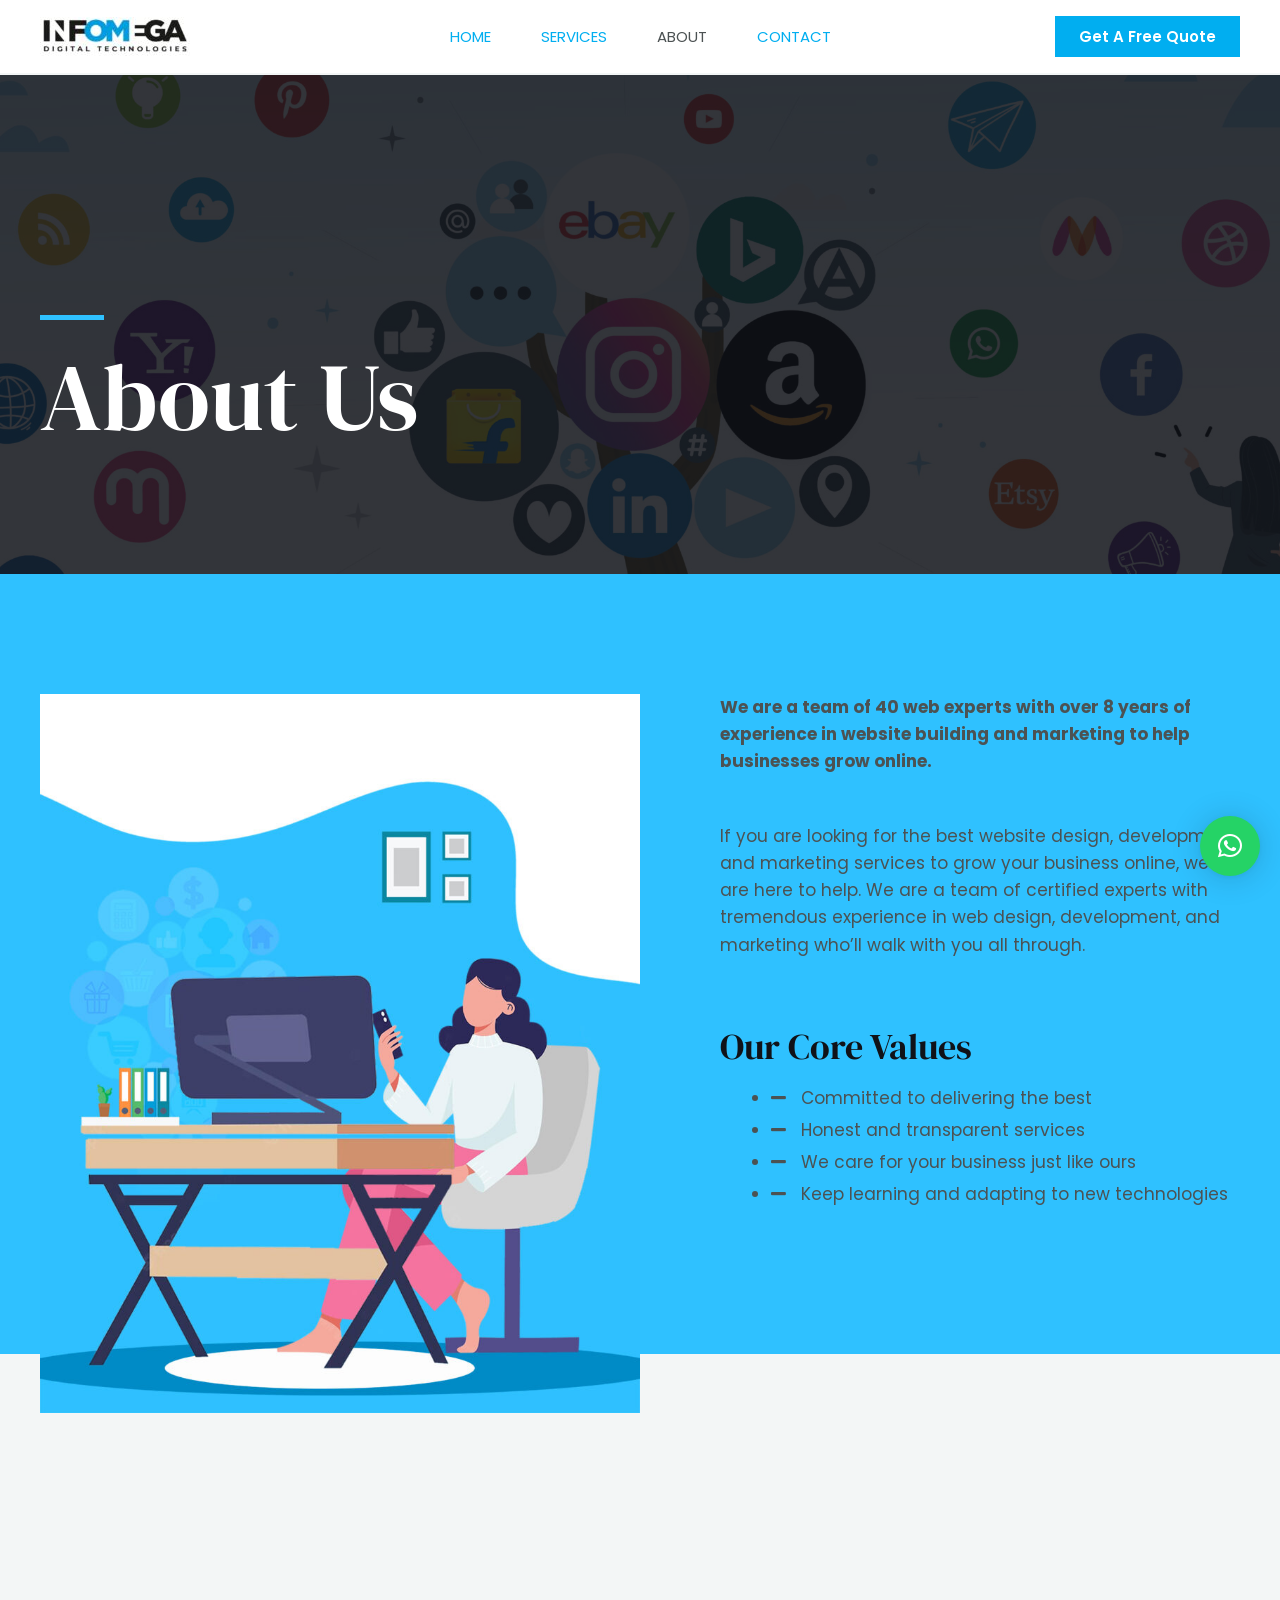
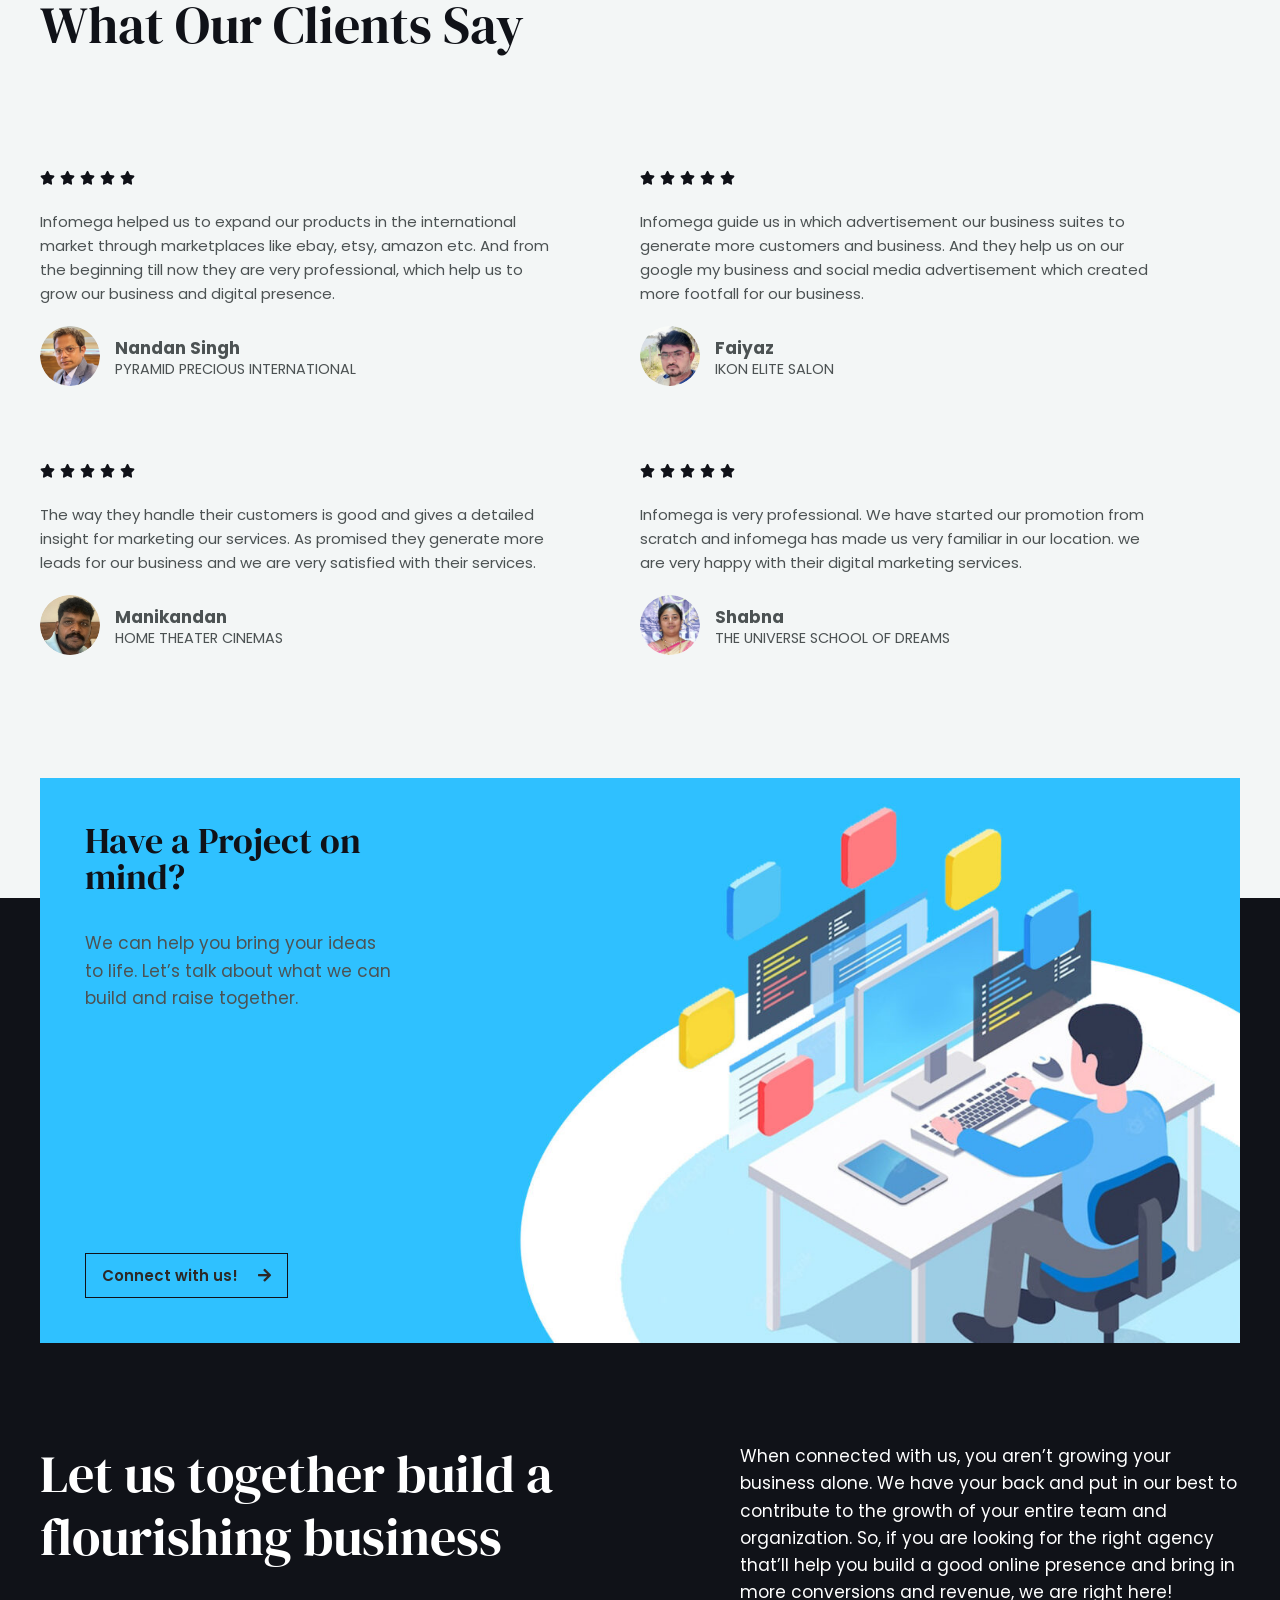
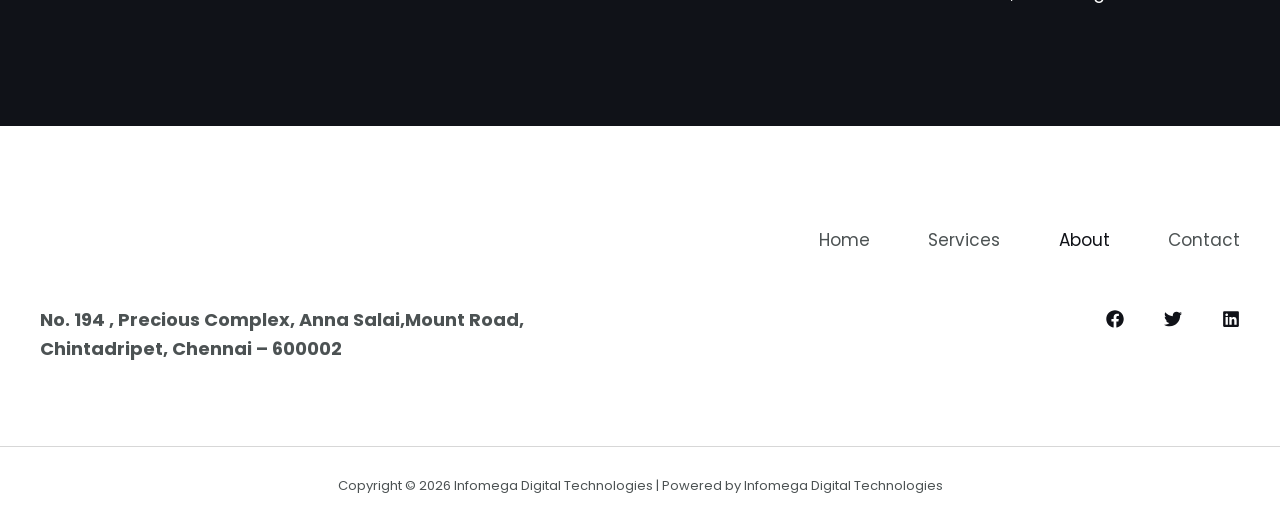
==== commit dd263306: "Reorganize folder structure: replace wp-content/wp-includes with clean assets/css/js folders Moved a" ====
--- a/about.html
+++ b/about.html
@@ -9,42 +9,42 @@
 
 <link rel="alternate" type="application/rss+xml" title="Infomega Digital Technologies » Feed" href="./feed/">
 <link rel="alternate" type="application/rss+xml" title="Infomega Digital Technologies » Comments Feed" href="./comments/feed/">
-<script src="./wp-includes/js/wp-emoji-release.min.js?ver=6.0.11" type="text/javascript" defer=""></script>
-
-	<link rel="stylesheet" id="astra-theme-css-css" href="./wp-content/themes/astra/assets/css/minified/main.min.css?ver=3.9.2" media="all">
+<script src="./js/wp-wp-emoji-release.min.js?ver=6.0.11" type="text/javascript" defer=""></script>
+
+	<link rel="stylesheet" id="astra-theme-css-css" href="./css/astra-main.min.css?ver=3.9.2" media="all">
 <style id="astra-theme-css-inline-css">
 .ast-no-sidebar .entry-content .alignfull {margin-left: calc( -50vw + 50%);margin-right: calc( -50vw + 50%);max-width: 100vw;width: 100vw;}.ast-no-sidebar .entry-content .alignwide {margin-left: calc(-41vw + 50%);margin-right: calc(-41vw + 50%);max-width: unset;width: unset;}.ast-no-sidebar .entry-content .alignfull .alignfull,.ast-no-sidebar .entry-content .alignfull .alignwide,.ast-no-sidebar .entry-content .alignwide .alignfull,.ast-no-sidebar .entry-content .alignwide .alignwide,.ast-no-sidebar .entry-content .wp-block-column .alignfull,.ast-no-sidebar .entry-content .wp-block-column .alignwide{width: 100%;margin-left: auto;margin-right: auto;}.wp-block-gallery,.blocks-gallery-grid {margin: 0;}.wp-block-separator {max-width: 100px;}.wp-block-separator.is-style-wide,.wp-block-separator.is-style-dots {max-width: none;}.entry-content .has-2-columns .wp-block-column:first-child {padding-right: 10px;}.entry-content .has-2-columns .wp-block-column:last-child {padding-left: 10px;}@media (max-width: 782px) {.entry-content .wp-block-columns .wp-block-column {flex-basis: 100%;}.entry-content .has-2-columns .wp-block-column:first-child {padding-right: 0;}.entry-content .has-2-columns .wp-block-column:last-child {padding-left: 0;}}body .entry-content .wp-block-latest-posts {margin-left: 0;}body .entry-content .wp-block-latest-posts li {list-style: none;}.ast-no-sidebar .ast-container .entry-content .wp-block-latest-posts {margin-left: 0;}.ast-header-break-point .entry-content .alignwide {margin-left: auto;margin-right: auto;}.entry-content .blocks-gallery-item img {margin-bottom: auto;}.wp-block-pullquote {border-top: 4px solid #555d66;border-bottom: 4px solid #555d66;color: #40464d;}:root{--ast-container-default-xlg-padding:6.67em;--ast-container-default-lg-padding:5.67em;--ast-container-default-slg-padding:4.34em;--ast-container-default-md-padding:3.34em;--ast-container-default-sm-padding:6.67em;--ast-container-default-xs-padding:2.4em;--ast-container-default-xxs-padding:1.4em;}html{font-size:106.25%;}a,.page-title{color:var(--ast-global-color-3);}a:hover,a:focus{color:var(--ast-global-color-1);}body,button,input,select,textarea,.ast-button,.ast-custom-button{font-family:'Poppins',sans-serif;font-weight:400;font-size:17px;font-size:1rem;line-height:1.6;}blockquote{color:var(--ast-global-color-3);}h1,.entry-content h1,h2,.entry-content h2,h3,.entry-content h3,h4,.entry-content h4,h5,.entry-content h5,h6,.entry-content h6,.site-title,.site-title a{font-family:'DM Serif Display',serif;font-weight:400;}.site-title{font-size:35px;font-size:2.0588235294118rem;display:none;}header .custom-logo-link img{max-width:150px;}.astra-logo-svg{width:150px;}.ast-archive-description .ast-archive-title{font-size:40px;font-size:2.3529411764706rem;}.site-header .site-description{font-size:15px;font-size:0.88235294117647rem;display:none;}.entry-title{font-size:30px;font-size:1.7647058823529rem;}h1,.entry-content h1{font-size:95px;font-size:5.5882352941176rem;font-family:'DM Serif Display',serif;line-height:1.2;}h2,.entry-content h2{font-size:52px;font-size:3.0588235294118rem;font-family:'DM Serif Display',serif;line-height:1.2;}h3,.entry-content h3{font-size:36px;font-size:2.1176470588235rem;font-family:'DM Serif Display',serif;line-height:1;}h4,.entry-content h4{font-size:25px;font-size:1.4705882352941rem;font-family:'DM Serif Display',serif;}h5,.entry-content h5{font-size:20px;font-size:1.1764705882353rem;font-family:'DM Serif Display',serif;}h6,.entry-content h6{font-size:15px;font-size:0.88235294117647rem;font-family:'DM Serif Display',serif;}.ast-single-post .entry-title,.page-title{font-size:30px;font-size:1.7647058823529rem;}::selection{background-color:var(--ast-global-color-0);color:#000000;}body,h1,.entry-title a,.entry-content h1,h2,.entry-content h2,h3,.entry-content h3,h4,.entry-content h4,h5,.entry-content h5,h6,.entry-content h6{color:var(--ast-global-color-3);}.tagcloud a:hover,.tagcloud a:focus,.tagcloud a.current-item{color:#ffffff;border-color:var(--ast-global-color-3);background-color:var(--ast-global-color-3);}input:focus,input[type="text"]:focus,input[type="email"]:focus,input[type="url"]:focus,input[type="password"]:focus,input[type="reset"]:focus,input[type="search"]:focus,textarea:focus{border-color:var(--ast-global-color-3);}input[type="radio"]:checked,input[type=reset],input[type="checkbox"]:checked,input[type="checkbox"]:hover:checked,input[type="checkbox"]:focus:checked,input[type=range]::-webkit-slider-thumb{border-color:var(--ast-global-color-3);background-color:var(--ast-global-color-3);box-shadow:none;}.site-footer a:hover + .post-count,.site-footer a:focus + .post-count{background:var(--ast-global-color-3);border-color:var(--ast-global-color-3);}.single .nav-links .nav-previous,.single .nav-links .nav-next{color:var(--ast-global-color-3);}.entry-meta,.entry-meta *{line-height:1.45;color:var(--ast-global-color-3);}.entry-meta a:hover,.entry-meta a:hover *,.entry-meta a:focus,.entry-meta a:focus *,.page-links > .page-link,.page-links .page-link:hover,.post-navigation a:hover{color:var(--ast-global-color-1);}#cat option,.secondary .calendar_wrap thead a,.secondary .calendar_wrap thead a:visited{color:var(--ast-global-color-3);}.secondary .calendar_wrap #today,.ast-progress-val span{background:var(--ast-global-color-3);}.secondary a:hover + .post-count,.secondary a:focus + .post-count{background:var(--ast-global-color-3);border-color:var(--ast-global-color-3);}.calendar_wrap #today > a{color:#ffffff;}.page-links .page-link,.single .post-navigation a{color:var(--ast-global-color-3);}.widget-title{font-size:24px;font-size:1.4117647058824rem;color:var(--ast-global-color-3);}.site-logo-img img{ transition:all 0.2s linear;}.ast-page-builder-template .hentry {margin: 0;}.ast-page-builder-template .site-content > .ast-container {max-width: 100%;padding: 0;}.ast-page-builder-template .site-content #primary {padding: 0;margin: 0;}.ast-page-builder-template .no-results {text-align: center;margin: 4em auto;}.ast-page-builder-template .ast-pagination {padding: 2em;}.ast-page-builder-template .entry-header.ast-no-title.ast-no-thumbnail {margin-top: 0;}.ast-page-builder-template .entry-header.ast-header-without-markup {margin-top: 0;margin-bottom: 0;}.ast-page-builder-template .entry-header.ast-no-title.ast-no-meta {margin-bottom: 0;}.ast-page-builder-template.single .post-navigation {padding-bottom: 2em;}.ast-page-builder-template.single-post .site-content > .ast-container {max-width: 100%;}.ast-page-builder-template .entry-header {margin-top: 4em;margin-left: auto;margin-right: auto;padding-left: 20px;padding-right: 20px;}.single.ast-page-builder-template .entry-header {padding-left: 20px;padding-right: 20px;}.ast-page-builder-template .ast-archive-description {margin: 4em auto 0;padding-left: 20px;padding-right: 20px;}.ast-page-builder-template.ast-no-sidebar .entry-content .alignwide {margin-left: 0;margin-right: 0;}@media (max-width:921px){#ast-desktop-header{display:none;}}@media (min-width:921px){#ast-mobile-header{display:none;}}.wp-block-buttons.aligncenter{justify-content:center;}@media (max-width:921px){.ast-theme-transparent-header #primary,.ast-theme-transparent-header #secondary{padding:0;}}@media (max-width:921px){.ast-plain-container.ast-no-sidebar #primary{padding:0;}}.ast-plain-container.ast-no-sidebar #primary{margin-top:0;margin-bottom:0;}@media (min-width:1200px){.wp-block-group .has-background{padding:20px;}}@media (min-width:1200px){.ast-no-sidebar.ast-separate-container .entry-content .wp-block-group.alignwide,.ast-no-sidebar.ast-separate-container .entry-content .wp-block-cover.alignwide{margin-left:-20px;margin-right:-20px;padding-left:20px;padding-right:20px;}.ast-no-sidebar.ast-separate-container .entry-content .wp-block-cover.alignfull,.ast-no-sidebar.ast-separate-container .entry-content .wp-block-group.alignfull{margin-left:-6.67em;margin-right:-6.67em;padding-left:6.67em;padding-right:6.67em;}}@media (min-width:1200px){.wp-block-cover-image.alignwide .wp-block-cover__inner-container,.wp-block-cover.alignwide .wp-block-cover__inner-container,.wp-block-cover-image.alignfull .wp-block-cover__inner-container,.wp-block-cover.alignfull .wp-block-cover__inner-container{width:100%;}}.wp-block-columns{margin-bottom:unset;}.wp-block-image.size-full{margin:2rem 0;}.wp-block-separator.has-background{padding:0;}.wp-block-gallery{margin-bottom:1.6em;}.wp-block-group{padding-top:4em;padding-bottom:4em;}.wp-block-group__inner-container .wp-block-columns:last-child,.wp-block-group__inner-container :last-child,.wp-block-table table{margin-bottom:0;}.blocks-gallery-grid{width:100%;}.wp-block-navigation-link__content{padding:5px 0;}.wp-block-group .wp-block-group .has-text-align-center,.wp-block-group .wp-block-column .has-text-align-center{max-width:100%;}.has-text-align-center{margin:0 auto;}@media (min-width:1200px){.wp-block-cover__inner-container,.alignwide .wp-block-group__inner-container,.alignfull .wp-block-group__inner-container{max-width:1200px;margin:0 auto;}.wp-block-group.alignnone,.wp-block-group.aligncenter,.wp-block-group.alignleft,.wp-block-group.alignright,.wp-block-group.alignwide,.wp-block-columns.alignwide{margin:2rem 0 1rem 0;}}@media (max-width:1200px){.wp-block-group{padding:3em;}.wp-block-group .wp-block-group{padding:1.5em;}.wp-block-columns,.wp-block-column{margin:1rem 0;}}@media (min-width:921px){.wp-block-columns .wp-block-group{padding:2em;}}@media (max-width:544px){.wp-block-cover-image .wp-block-cover__inner-container,.wp-block-cover .wp-block-cover__inner-container{width:unset;}.wp-block-cover,.wp-block-cover-image{padding:2em 0;}.wp-block-group,.wp-block-cover{padding:2em;}.wp-block-media-text__media img,.wp-block-media-text__media video{width:unset;max-width:100%;}.wp-block-media-text.has-background .wp-block-media-text__content{padding:1em;}}.wp-block-image.aligncenter{margin-left:auto;margin-right:auto;}.wp-block-table.aligncenter{margin-left:auto;margin-right:auto;}@media (min-width:544px){.entry-content .wp-block-media-text.has-media-on-the-right .wp-block-media-text__content{padding:0 8% 0 0;}.entry-content .wp-block-media-text .wp-block-media-text__content{padding:0 0 0 8%;}.ast-plain-container .site-content .entry-content .has-custom-content-position.is-position-bottom-left > *,.ast-plain-container .site-content .entry-content .has-custom-content-position.is-position-bottom-right > *,.ast-plain-container .site-content .entry-content .has-custom-content-position.is-position-top-left > *,.ast-plain-container .site-content .entry-content .has-custom-content-position.is-position-top-right > *,.ast-plain-container .site-content .entry-content .has-custom-content-position.is-position-center-right > *,.ast-plain-container .site-content .entry-content .has-custom-content-position.is-position-center-left > *{margin:0;}}@media (max-width:544px){.entry-content .wp-block-media-text .wp-block-media-text__content{padding:8% 0;}.wp-block-media-text .wp-block-media-text__media img{width:auto;max-width:100%;}}.wp-block-button.is-style-outline .wp-block-button__link{border-color:var(--ast-global-color-2);border-top-width:1px;border-right-width:1px;border-bottom-width:1px;border-left-width:1px;}.wp-block-button.is-style-outline > .wp-block-button__link:not(.has-text-color),.wp-block-button.wp-block-button__link.is-style-outline:not(.has-text-color){color:var(--ast-global-color-2);}.wp-block-button.is-style-outline .wp-block-button__link:hover,.wp-block-button.is-style-outline .wp-block-button__link:focus{color:#000000 !important;background-color:rgba(0,0,0,0);border-color:var(--ast-global-color-2);}.post-page-numbers.current .page-link,.ast-pagination .page-numbers.current{color:#000000;border-color:var(--ast-global-color-0);background-color:var(--ast-global-color-0);border-radius:2px;}@media (max-width:921px){.wp-block-button.is-style-outline .wp-block-button__link{padding-top:calc(15px - 1px);padding-right:calc(30px - 1px);padding-bottom:calc(15px - 1px);padding-left:calc(30px - 1px);}}@media (max-width:544px){.wp-block-button.is-style-outline .wp-block-button__link{padding-top:calc(15px - 1px);padding-right:calc(30px - 1px);padding-bottom:calc(15px - 1px);padding-left:calc(30px - 1px);}}@media (min-width:544px){.entry-content > .alignleft{margin-right:20px;}.entry-content > .alignright{margin-left:20px;}.wp-block-group.has-background{padding:20px;}}@media (max-width:921px){.ast-separate-container #primary,.ast-separate-container #secondary{padding:1.5em 0;}#primary,#secondary{padding:1.5em 0;margin:0;}.ast-left-sidebar #content > .ast-container{display:flex;flex-direction:column-reverse;width:100%;}.ast-separate-container .ast-article-post,.ast-separate-container .ast-article-single{padding:1.5em 2.14em;}.ast-author-box img.avatar{margin:20px 0 0 0;}}@media (min-width:922px){.ast-separate-container.ast-right-sidebar #primary,.ast-separate-container.ast-left-sidebar #primary{border:0;}.search-no-results.ast-separate-container #primary{margin-bottom:4em;}}.elementor-button-wrapper .elementor-button{border-style:solid;text-decoration:none;border-top-width:1px;border-right-width:1px;border-left-width:1px;border-bottom-width:1px;}body .elementor-button.elementor-size-sm,body .elementor-button.elementor-size-xs,body .elementor-button.elementor-size-md,body .elementor-button.elementor-size-lg,body .elementor-button.elementor-size-xl,body .elementor-button{border-radius:0px;padding-top:14px;padding-right:16px;padding-bottom:14px;padding-left:16px;}.elementor-button-wrapper .elementor-button{border-color:var(--ast-global-color-2);background-color:transparent;}.elementor-button-wrapper .elementor-button:hover,.elementor-button-wrapper .elementor-button:focus{color:#000000;background-color:rgba(0,0,0,0);border-color:var(--ast-global-color-2);}.wp-block-button .wp-block-button__link ,.elementor-button-wrapper .elementor-button,.elementor-button-wrapper .elementor-button:visited{color:#2c2927;}.elementor-button-wrapper .elementor-button{font-family:inherit;font-weight:600;line-height:1;}.wp-block-button .wp-block-button__link:hover,.wp-block-button .wp-block-button__link:focus{color:#000000;background-color:rgba(0,0,0,0);border-color:var(--ast-global-color-2);}.elementor-widget-heading h1.elementor-heading-title{line-height:1.2;}.elementor-widget-heading h2.elementor-heading-title{line-height:1.2;}.elementor-widget-heading h3.elementor-heading-title{line-height:1;}.wp-block-button .wp-block-button__link{border:none;background-color:transparent;color:#2c2927;font-family:inherit;font-weight:600;line-height:1;border-radius:0px;padding:15px 30px;}.wp-block-button.is-style-outline .wp-block-button__link{border-style:solid;border-top-width:1px;border-right-width:1px;border-left-width:1px;border-bottom-width:1px;border-color:var(--ast-global-color-2);padding-top:calc(15px - 1px);padding-right:calc(30px - 1px);padding-bottom:calc(15px - 1px);padding-left:calc(30px - 1px);}@media (max-width:921px){.wp-block-button .wp-block-button__link{border:none;padding:15px 30px;}.wp-block-button.is-style-outline .wp-block-button__link{padding-top:calc(15px - 1px);padding-right:calc(30px - 1px);padding-bottom:calc(15px - 1px);padding-left:calc(30px - 1px);}}@media (max-width:544px){.wp-block-button .wp-block-button__link{border:none;padding:15px 30px;}.wp-block-button.is-style-outline .wp-block-button__link{padding-top:calc(15px - 1px);padding-right:calc(30px - 1px);padding-bottom:calc(15px - 1px);padding-left:calc(30px - 1px);}}.menu-toggle,button,.ast-button,.ast-custom-button,.button,input#submit,input[type="button"],input[type="submit"],input[type="reset"]{border-style:solid;border-top-width:1px;border-right-width:1px;border-left-width:1px;border-bottom-width:1px;color:#2c2927;border-color:var(--ast-global-color-2);background-color:transparent;border-radius:0px;padding-top:14px;padding-right:16px;padding-bottom:14px;padding-left:16px;font-family:inherit;font-weight:600;line-height:1;}button:focus,.menu-toggle:hover,button:hover,.ast-button:hover,.ast-custom-button:hover .button:hover,.ast-custom-button:hover ,input[type=reset]:hover,input[type=reset]:focus,input#submit:hover,input#submit:focus,input[type="button"]:hover,input[type="button"]:focus,input[type="submit"]:hover,input[type="submit"]:focus{color:#000000;background-color:rgba(0,0,0,0);border-color:var(--ast-global-color-2);}@media (min-width:544px){.ast-container{max-width:100%;}}@media (max-width:544px){.ast-separate-container .ast-article-post,.ast-separate-container .ast-article-single,.ast-separate-container .comments-title,.ast-separate-container .ast-archive-description{padding:1.5em 1em;}.ast-separate-container #content .ast-container{padding-left:0.54em;padding-right:0.54em;}.ast-separate-container .ast-comment-list li.depth-1{padding:1.5em 1em;margin-bottom:1.5em;}.ast-separate-container .ast-comment-list .bypostauthor{padding:.5em;}.ast-search-menu-icon.ast-dropdown-active .search-field{width:170px;}}@media (max-width:921px){.ast-mobile-header-stack .main-header-bar .ast-search-menu-icon{display:inline-block;}.ast-header-break-point.ast-header-custom-item-outside .ast-mobile-header-stack .main-header-bar .ast-search-icon{margin:0;}.ast-comment-avatar-wrap img{max-width:2.5em;}.ast-separate-container .ast-comment-list li.depth-1{padding:1.5em 2.14em;}.ast-separate-container .comment-respond{padding:2em 2.14em;}.ast-comment-meta{padding:0 1.8888em 1.3333em;}}body,.ast-separate-container{background-color:var(--ast-global-color-4);;background-image:none;;}.ast-no-sidebar.ast-separate-container .entry-content .alignfull {margin-left: -6.67em;margin-right: -6.67em;width: auto;}@media (max-width: 1200px) {.ast-no-sidebar.ast-separate-container .entry-content .alignfull {margin-left: -2.4em;margin-right: -2.4em;}}@media (max-width: 768px) {.ast-no-sidebar.ast-separate-container .entry-content .alignfull {margin-left: -2.14em;margin-right: -2.14em;}}@media (max-width: 544px) {.ast-no-sidebar.ast-separate-container .entry-content .alignfull {margin-left: -1em;margin-right: -1em;}}.ast-no-sidebar.ast-separate-container .entry-content .alignwide {margin-left: -20px;margin-right: -20px;}.ast-no-sidebar.ast-separate-container .entry-content .wp-block-column .alignfull,.ast-no-sidebar.ast-separate-container .entry-content .wp-block-column .alignwide {margin-left: auto;margin-right: auto;width: 100%;}@media (max-width:921px){.site-title{display:none;}.ast-archive-description .ast-archive-title{font-size:40px;}.site-header .site-description{display:none;}.entry-title{font-size:30px;}h1,.entry-content h1{font-size:50px;}h2,.entry-content h2{font-size:32px;}h3,.entry-content h3{font-size:26px;}h4,.entry-content h4{font-size:22px;font-size:1.2941176470588rem;}h5,.entry-content h5{font-size:18px;font-size:1.0588235294118rem;}h6,.entry-content h6{font-size:15px;font-size:0.88235294117647rem;}.ast-single-post .entry-title,.page-title{font-size:30px;}}@media (max-width:544px){.site-title{display:none;}.ast-archive-description .ast-archive-title{font-size:40px;}.site-header .site-description{display:none;}.entry-title{font-size:30px;}h1,.entry-content h1{font-size:32px;}h2,.entry-content h2{font-size:28px;}h3,.entry-content h3{font-size:22px;}h4,.entry-content h4{font-size:20px;font-size:1.1764705882353rem;}h5,.entry-content h5{font-size:17px;font-size:1rem;}h6,.entry-content h6{font-size:15px;font-size:0.88235294117647rem;}.ast-single-post .entry-title,.page-title{font-size:30px;}}@media (max-width:921px){html{font-size:96.9%;}}@media (max-width:544px){html{font-size:96.9%;}}@media (min-width:922px){.ast-container{max-width:1240px;}}@media (min-width:922px){.site-content .ast-container{display:flex;}}@media (max-width:921px){.site-content .ast-container{flex-direction:column;}}@media (min-width:922px){.main-header-menu .sub-menu .menu-item.ast-left-align-sub-menu:hover > .sub-menu,.main-header-menu .sub-menu .menu-item.ast-left-align-sub-menu.focus > .sub-menu{margin-left:-0px;}}.ast-theme-transparent-header [data-section="section-header-mobile-trigger"] .ast-button-wrap .ast-mobile-menu-trigger-fill,.ast-theme-transparent-header [data-section="section-header-mobile-trigger"] .ast-button-wrap .ast-mobile-menu-trigger-minimal{border:none;}blockquote {padding: 1.2em;}:root .has-ast-global-color-0-color{color:var(--ast-global-color-0);}:root .has-ast-global-color-0-background-color{background-color:var(--ast-global-color-0);}:root .wp-block-button .has-ast-global-color-0-color{color:var(--ast-global-color-0);}:root .wp-block-button .has-ast-global-color-0-background-color{background-color:var(--ast-global-color-0);}:root .has-ast-global-color-1-color{color:var(--ast-global-color-1);}:root .has-ast-global-color-1-background-color{background-color:var(--ast-global-color-1);}:root .wp-block-button .has-ast-global-color-1-color{color:var(--ast-global-color-1);}:root .wp-block-button .has-ast-global-color-1-background-color{background-color:var(--ast-global-color-1);}:root .has-ast-global-color-2-color{color:var(--ast-global-color-2);}:root .has-ast-global-color-2-background-color{background-color:var(--ast-global-color-2);}:root .wp-block-button .has-ast-global-color-2-color{color:var(--ast-global-color-2);}:root .wp-block-button .has-ast-global-color-2-background-color{background-color:var(--ast-global-color-2);}:root .has-ast-global-color-3-color{color:var(--ast-global-color-3);}:root .has-ast-global-color-3-background-color{background-color:var(--ast-global-color-3);}:root .wp-block-button .has-ast-global-color-3-color{color:var(--ast-global-color-3);}:root .wp-block-button .has-ast-global-color-3-background-color{background-color:var(--ast-global-color-3);}:root .has-ast-global-color-4-color{color:var(--ast-global-color-4);}:root .has-ast-global-color-4-background-color{background-color:var(--ast-global-color-4);}:root .wp-block-button .has-ast-global-color-4-color{color:var(--ast-global-color-4);}:root .wp-block-button .has-ast-global-color-4-background-color{background-color:var(--ast-global-color-4);}:root .has-ast-global-color-5-color{color:var(--ast-global-color-5);}:root .has-ast-global-color-5-background-color{background-color:var(--ast-global-color-5);}:root .wp-block-button .has-ast-global-color-5-color{color:var(--ast-global-color-5);}:root .wp-block-button .has-ast-global-color-5-background-color{background-color:var(--ast-global-color-5);}:root .has-ast-global-color-6-color{color:var(--ast-global-color-6);}:root .has-ast-global-color-6-background-color{background-color:var(--ast-global-color-6);}:root .wp-block-button .has-ast-global-color-6-color{color:var(--ast-global-color-6);}:root .wp-block-button .has-ast-global-color-6-background-color{background-color:var(--ast-global-color-6);}:root .has-ast-global-color-7-color{color:var(--ast-global-color-7);}:root .has-ast-global-color-7-background-color{background-color:var(--ast-global-color-7);}:root .wp-block-button .has-ast-global-color-7-color{color:var(--ast-global-color-7);}:root .wp-block-button .has-ast-global-color-7-background-color{background-color:var(--ast-global-color-7);}:root .has-ast-global-color-8-color{color:var(--ast-global-color-8);}:root .has-ast-global-color-8-background-color{background-color:var(--ast-global-color-8);}:root .wp-block-button .has-ast-global-color-8-color{color:var(--ast-global-color-8);}:root .wp-block-button .has-ast-global-color-8-background-color{background-color:var(--ast-global-color-8);}:root{--ast-global-color-0:#2FC1FF;--ast-global-color-1:#08ACF2;--ast-global-color-2:#101218;--ast-global-color-3:#4C5253;--ast-global-color-4:#F3F6F6;--ast-global-color-5:#FFFFFF;--ast-global-color-6:#000000;--ast-global-color-7:#4B4F58;--ast-global-color-8:#F6F7F8;}:root {--ast-border-color : #dddddd;}.ast-theme-transparent-header #masthead .site-logo-img .transparent-custom-logo .astra-logo-svg{width:150px;}.ast-theme-transparent-header #masthead .site-logo-img .transparent-custom-logo img{ max-width:150px;}@media (max-width:921px){.ast-theme-transparent-header #masthead .site-logo-img .transparent-custom-logo .astra-logo-svg{width:120px;}.ast-theme-transparent-header #masthead .site-logo-img .transparent-custom-logo img{ max-width:120px;}}@media (max-width:543px){.ast-theme-transparent-header #masthead .site-logo-img .transparent-custom-logo .astra-logo-svg{width:100px;}.ast-theme-transparent-header #masthead .site-logo-img .transparent-custom-logo img{ max-width:100px;}}@media (min-width:921px){.ast-theme-transparent-header #masthead{position:absolute;left:0;right:0;}.ast-theme-transparent-header .main-header-bar,.ast-theme-transparent-header.ast-header-break-point .main-header-bar{background:none;}body.elementor-editor-active.ast-theme-transparent-header #masthead,.fl-builder-edit .ast-theme-transparent-header #masthead,body.vc_editor.ast-theme-transparent-header #masthead,body.brz-ed.ast-theme-transparent-header #masthead{z-index:0;}.ast-header-break-point.ast-replace-site-logo-transparent.ast-theme-transparent-header .custom-mobile-logo-link{display:none;}.ast-header-break-point.ast-replace-site-logo-transparent.ast-theme-transparent-header .transparent-custom-logo{display:inline-block;}.ast-theme-transparent-header .ast-above-header,.ast-theme-transparent-header .ast-above-header.ast-above-header-bar{background-image:none;background-color:transparent;}.ast-theme-transparent-header .ast-below-header{background-image:none;background-color:transparent;}}.ast-theme-transparent-header .main-header-bar,.ast-theme-transparent-header.ast-header-break-point .main-header-bar-wrap .main-header-menu,.ast-theme-transparent-header.ast-header-break-point .main-header-bar-wrap .main-header-bar,.ast-theme-transparent-header.ast-header-break-point .ast-mobile-header-wrap .main-header-bar{background-color:var(--ast-global-color-5);}.ast-theme-transparent-header .main-header-bar .ast-search-menu-icon form{background-color:var(--ast-global-color-5);}.ast-theme-transparent-header .ast-above-header,.ast-theme-transparent-header .ast-above-header.ast-above-header-bar,.ast-theme-transparent-header .ast-below-header,.ast-header-break-point.ast-theme-transparent-header .ast-above-header,.ast-header-break-point.ast-theme-transparent-header .ast-below-header{background-color:var(--ast-global-color-5);}.ast-theme-transparent-header .ast-builder-menu .main-header-menu,.ast-theme-transparent-header .ast-builder-menu .main-header-menu .menu-link,.ast-theme-transparent-header [CLASS*="ast-builder-menu-"] .main-header-menu .menu-item > .menu-link,.ast-theme-transparent-header .ast-masthead-custom-menu-items,.ast-theme-transparent-header .ast-masthead-custom-menu-items a,.ast-theme-transparent-header .ast-builder-menu .main-header-menu .menu-item > .ast-menu-toggle,.ast-theme-transparent-header .ast-builder-menu .main-header-menu .menu-item > .ast-menu-toggle,.ast-theme-transparent-header .ast-above-header-navigation a,.ast-header-break-point.ast-theme-transparent-header .ast-above-header-navigation a,.ast-header-break-point.ast-theme-transparent-header .ast-above-header-navigation > ul.ast-above-header-menu > .menu-item-has-children:not(.current-menu-item) > .ast-menu-toggle,.ast-theme-transparent-header .ast-below-header-menu,.ast-theme-transparent-header .ast-below-header-menu a,.ast-header-break-point.ast-theme-transparent-header .ast-below-header-menu a,.ast-header-break-point.ast-theme-transparent-header .ast-below-header-menu,.ast-theme-transparent-header .main-header-menu .menu-link{color:#01aef0;}.ast-theme-transparent-header .ast-builder-menu .main-header-menu .menu-item:hover > .menu-link,.ast-theme-transparent-header .ast-builder-menu .main-header-menu .menu-item:hover > .ast-menu-toggle,.ast-theme-transparent-header .ast-builder-menu .main-header-menu .ast-masthead-custom-menu-items a:hover,.ast-theme-transparent-header .ast-builder-menu .main-header-menu .focus > .menu-link,.ast-theme-transparent-header .ast-builder-menu .main-header-menu .focus > .ast-menu-toggle,.ast-theme-transparent-header .ast-builder-menu .main-header-menu .current-menu-item > .menu-link,.ast-theme-transparent-header .ast-builder-menu .main-header-menu .current-menu-ancestor > .menu-link,.ast-theme-transparent-header .ast-builder-menu .main-header-menu .current-menu-item > .ast-menu-toggle,.ast-theme-transparent-header .ast-builder-menu .main-header-menu .current-menu-ancestor > .ast-menu-toggle,.ast-theme-transparent-header [CLASS*="ast-builder-menu-"] .main-header-menu .current-menu-item > .menu-link,.ast-theme-transparent-header [CLASS*="ast-builder-menu-"] .main-header-menu .current-menu-ancestor > .menu-link,.ast-theme-transparent-header [CLASS*="ast-builder-menu-"] .main-header-menu .current-menu-item > .ast-menu-toggle,.ast-theme-transparent-header [CLASS*="ast-builder-menu-"] .main-header-menu .current-menu-ancestor > .ast-menu-toggle,.ast-theme-transparent-header .main-header-menu .menu-item:hover > .menu-link,.ast-theme-transparent-header .main-header-menu .current-menu-item > .menu-link,.ast-theme-transparent-header .main-header-menu .current-menu-ancestor > .menu-link{color:var(--ast-global-color-3);}@media (max-width:921px){.ast-theme-transparent-header #masthead{position:absolute;left:0;right:0;}.ast-theme-transparent-header .main-header-bar,.ast-theme-transparent-header.ast-header-break-point .main-header-bar{background:none;}body.elementor-editor-active.ast-theme-transparent-header #masthead,.fl-builder-edit .ast-theme-transparent-header #masthead,body.vc_editor.ast-theme-transparent-header #masthead,body.brz-ed.ast-theme-transparent-header #masthead{z-index:0;}.ast-header-break-point.ast-replace-site-logo-transparent.ast-theme-transparent-header .custom-mobile-logo-link{display:none;}.ast-header-break-point.ast-replace-site-logo-transparent.ast-theme-transparent-header .transparent-custom-logo{display:inline-block;}.ast-theme-transparent-header .ast-above-header,.ast-theme-transparent-header .ast-above-header.ast-above-header-bar{background-image:none;background-color:transparent;}.ast-theme-transparent-header .ast-below-header{background-image:none;background-color:transparent;}}@media (max-width:921px){.ast-theme-transparent-header .main-header-bar,.ast-theme-transparent-header.ast-header-break-point .main-header-bar-wrap .main-header-menu,.ast-theme-transparent-header.ast-header-break-point .main-header-bar-wrap .main-header-bar,.ast-theme-transparent-header.ast-header-break-point .ast-mobile-header-wrap .main-header-bar{background-color:var(--ast-global-color-5);}.ast-theme-transparent-header .main-header-bar .ast-search-menu-icon form{background-color:var(--ast-global-color-5);}.ast-theme-transparent-header .ast-above-header,.ast-theme-transparent-header .ast-above-header.ast-above-header-bar,.ast-theme-transparent-header .ast-below-header,.ast-header-break-point.ast-theme-transparent-header .ast-above-header,.ast-header-break-point.ast-theme-transparent-header .ast-below-header{background-color:var(--ast-global-color-5);}}@media (max-width:544px){.ast-theme-transparent-header .main-header-bar,.ast-theme-transparent-header.ast-header-break-point .main-header-bar-wrap .main-header-menu,.ast-theme-transparent-header.ast-header-break-point .main-header-bar-wrap .main-header-bar,.ast-theme-transparent-header.ast-header-break-point .ast-mobile-header-wrap .main-header-bar{background-color:var(--ast-global-color-5);}.ast-theme-transparent-header .main-header-bar .ast-search-menu-icon form{background-color:var(--ast-global-color-5);}.ast-theme-transparent-header .ast-above-header,.ast-theme-transparent-header .ast-above-header.ast-above-header-bar,.ast-theme-transparent-header .ast-below-header,.ast-header-break-point.ast-theme-transparent-header .ast-above-header,.ast-header-break-point.ast-theme-transparent-header .ast-below-header{background-color:var(--ast-global-color-5);}}.ast-theme-transparent-header #ast-desktop-header > [CLASS*="-header-wrap"]:last-child > [CLASS*="-header-bar"],.ast-theme-transparent-header.ast-header-break-point #ast-mobile-header > [CLASS*="-header-wrap"]:last-child > [CLASS*="-header-bar"]{border-bottom-style:none;}.ast-breadcrumbs .trail-browse,.ast-breadcrumbs .trail-items,.ast-breadcrumbs .trail-items li{display:inline-block;margin:0;padding:0;border:none;background:inherit;text-indent:0;}.ast-breadcrumbs .trail-browse{font-size:inherit;font-style:inherit;font-weight:inherit;color:inherit;}.ast-breadcrumbs .trail-items{list-style:none;}.trail-items li::after{padding:0 0.3em;content:"\00bb";}.trail-items li:last-of-type::after{display:none;}h1,.entry-content h1,h2,.entry-content h2,h3,.entry-content h3,h4,.entry-content h4,h5,.entry-content h5,h6,.entry-content h6{color:var(--ast-global-color-2);}@media (max-width:921px){.ast-builder-grid-row-container.ast-builder-grid-row-tablet-3-firstrow .ast-builder-grid-row > *:first-child,.ast-builder-grid-row-container.ast-builder-grid-row-tablet-3-lastrow .ast-builder-grid-row > *:last-child{grid-column:1 / -1;}}@media (max-width:544px){.ast-builder-grid-row-container.ast-builder-grid-row-mobile-3-firstrow .ast-builder-grid-row > *:first-child,.ast-builder-grid-row-container.ast-builder-grid-row-mobile-3-lastrow .ast-builder-grid-row > *:last-child{grid-column:1 / -1;}}.ast-builder-layout-element[data-section="title_tagline"]{display:flex;}@media (max-width:921px){.ast-header-break-point .ast-builder-layout-element[data-section="title_tagline"]{display:flex;}}@media (max-width:544px){.ast-header-break-point .ast-builder-layout-element[data-section="title_tagline"]{display:flex;}}[data-section*="section-hb-button-"] .menu-link{display:none;}.ast-header-button-1[data-section*="section-hb-button-"] .ast-builder-button-wrap .ast-custom-button{font-size:15px;font-size:0.88235294117647rem;}.ast-header-button-1 .ast-custom-button{color:var(--ast-global-color-5);background:#01aef0;border-top-width:0px;border-bottom-width:0px;border-left-width:0px;border-right-width:0px;border-radius:0px;}.ast-header-button-1 .ast-custom-button:hover{color:var(--ast-global-color-5);background:#4c5253;}.ast-header-button-1[data-section*="section-hb-button-"] .ast-builder-button-wrap .ast-custom-button{padding-top:13px;padding-bottom:13px;padding-left:24px;padding-right:24px;}@media (max-width:921px){.ast-header-button-1[data-section*="section-hb-button-"] .ast-builder-button-wrap .ast-custom-button{margin-top:20px;margin-bottom:20px;margin-left:20px;margin-right:20px;}}.ast-header-button-1[data-section="section-hb-button-1"]{display:flex;}@media (max-width:921px){.ast-header-break-point .ast-header-button-1[data-section="section-hb-button-1"]{display:flex;}}@media (max-width:544px){.ast-header-break-point .ast-header-button-1[data-section="section-hb-button-1"]{display:flex;}}.ast-builder-menu-1{font-family:inherit;font-weight:inherit;text-transform:uppercase;}.ast-builder-menu-1 .menu-item > .menu-link{font-size:15px;font-size:0.88235294117647rem;color:var(--ast-global-color-0);padding-top:0px;padding-bottom:0px;padding-left:25px;padding-right:25px;}.ast-builder-menu-1 .menu-item > .ast-menu-toggle{color:var(--ast-global-color-0);}.ast-builder-menu-1 .menu-item:hover > .menu-link,.ast-builder-menu-1 .inline-on-mobile .menu-item:hover > .ast-menu-toggle{color:var(--ast-global-color-3);}.ast-builder-menu-1 .menu-item:hover > .ast-menu-toggle{color:var(--ast-global-color-3);}.ast-builder-menu-1 .menu-item.current-menu-item > .menu-link,.ast-builder-menu-1 .inline-on-mobile .menu-item.current-menu-item > .ast-menu-toggle,.ast-builder-menu-1 .current-menu-ancestor > .menu-link{color:var(--ast-global-color-2);}.ast-builder-menu-1 .menu-item.current-menu-item > .ast-menu-toggle{color:var(--ast-global-color-2);}.ast-builder-menu-1 .sub-menu,.ast-builder-menu-1 .inline-on-mobile .sub-menu{border-top-width:2px;border-bottom-width:0px;border-right-width:0px;border-left-width:0px;border-color:var(--ast-global-color-0);border-style:solid;border-radius:0px;}.ast-builder-menu-1 .main-header-menu > .menu-item > .sub-menu,.ast-builder-menu-1 .main-header-menu > .menu-item > .astra-full-megamenu-wrapper{margin-top:0px;}.ast-desktop .ast-builder-menu-1 .main-header-menu > .menu-item > .sub-menu:before,.ast-desktop .ast-builder-menu-1 .main-header-menu > .menu-item > .astra-full-megamenu-wrapper:before{height:calc( 0px + 5px );}.ast-builder-menu-1 .menu-item.menu-item-has-children > .ast-menu-toggle{top:0px;right:calc( 25px - 0.907em );}.ast-desktop .ast-builder-menu-1 .menu-item .sub-menu .menu-link{border-style:none;}@media (max-width:921px){.ast-header-break-point .ast-builder-menu-1 .main-header-menu .menu-item > .menu-link{padding-top:0px;padding-bottom:0px;padding-left:25px;padding-right:25px;}.ast-header-break-point .ast-builder-menu-1 .menu-item.menu-item-has-children > .ast-menu-toggle{top:0px;right:calc( 25px - 0.907em );}.ast-builder-menu-1 .menu-item-has-children > .menu-link:after{content:unset;}}@media (max-width:544px){.ast-header-break-point .ast-builder-menu-1 .menu-item.menu-item-has-children > .ast-menu-toggle{top:0;}}.ast-builder-menu-1{display:flex;}@media (max-width:921px){.ast-header-break-point .ast-builder-menu-1{display:flex;}}@media (max-width:544px){.ast-header-break-point .ast-builder-menu-1{display:flex;}}.site-below-footer-wrap{padding-top:20px;padding-bottom:20px;}.site-below-footer-wrap[data-section="section-below-footer-builder"]{background-color:rgba(255,255,255,0);;background-image:none;;min-height:80px;border-style:solid;border-width:0px;border-top-width:1px;border-top-color:#d7d7d7;}.site-below-footer-wrap[data-section="section-below-footer-builder"] .ast-builder-grid-row{grid-column-gap:0px;max-width:1200px;margin-left:auto;margin-right:auto;}.site-below-footer-wrap[data-section="section-below-footer-builder"] .ast-builder-grid-row,.site-below-footer-wrap[data-section="section-below-footer-builder"] .site-footer-section{align-items:center;}.site-below-footer-wrap[data-section="section-below-footer-builder"].ast-footer-row-inline .site-footer-section{display:flex;margin-bottom:0;}.ast-builder-grid-row-full .ast-builder-grid-row{grid-template-columns:1fr;}@media (max-width:921px){.site-below-footer-wrap[data-section="section-below-footer-builder"].ast-footer-row-tablet-inline .site-footer-section{display:flex;margin-bottom:0;}.site-below-footer-wrap[data-section="section-below-footer-builder"].ast-footer-row-tablet-stack .site-footer-section{display:block;margin-bottom:10px;}.ast-builder-grid-row-container.ast-builder-grid-row-tablet-full .ast-builder-grid-row{grid-template-columns:1fr;}}@media (max-width:544px){.site-below-footer-wrap[data-section="section-below-footer-builder"].ast-footer-row-mobile-inline .site-footer-section{display:flex;margin-bottom:0;}.site-below-footer-wrap[data-section="section-below-footer-builder"].ast-footer-row-mobile-stack .site-footer-section{display:block;margin-bottom:10px;}.ast-builder-grid-row-container.ast-builder-grid-row-mobile-full .ast-builder-grid-row{grid-template-columns:1fr;}}@media (max-width:921px){.site-below-footer-wrap[data-section="section-below-footer-builder"]{padding-top:0px;padding-bottom:0px;padding-left:0px;padding-right:0px;margin-top:0px;margin-bottom:0px;margin-left:0px;margin-right:0px;}}@media (max-width:544px){.site-below-footer-wrap[data-section="section-below-footer-builder"]{padding-top:10px;padding-bottom:10px;padding-left:10px;padding-right:10px;}}.site-below-footer-wrap[data-section="section-below-footer-builder"]{display:grid;}@media (max-width:921px){.ast-header-break-point .site-below-footer-wrap[data-section="section-below-footer-builder"]{display:grid;}}@media (max-width:544px){.ast-header-break-point .site-below-footer-wrap[data-section="section-below-footer-builder"]{display:grid;}}.ast-footer-copyright{text-align:center;}.ast-footer-copyright {color:var(--ast-global-color-3);}@media (max-width:921px){.ast-footer-copyright{text-align:center;}}@media (max-width:544px){.ast-footer-copyright{text-align:center;}}.ast-footer-copyright {font-size:13px;font-size:0.76470588235294rem;}@media (max-width:921px){.ast-footer-copyright {font-size:13px;font-size:0.76470588235294rem;}}@media (max-width:544px){.ast-footer-copyright {font-size:11px;font-size:0.64705882352941rem;}}.ast-footer-copyright.ast-builder-layout-element{display:flex;}@media (max-width:921px){.ast-header-break-point .ast-footer-copyright.ast-builder-layout-element{display:flex;}}@media (max-width:544px){.ast-header-break-point .ast-footer-copyright.ast-builder-layout-element{display:flex;}}.ast-builder-social-element:hover {color: #0274be;}.ast-social-stack-desktop .ast-builder-social-element,.ast-social-stack-tablet .ast-builder-social-element,.ast-social-stack-mobile .ast-builder-social-element {margin-top: 6px;margin-bottom: 6px;}.ast-social-color-type-official .ast-builder-social-element,.ast-social-color-type-official .social-item-label {color: var(--color);background-color: var(--background-color);}.header-social-inner-wrap.ast-social-color-type-official .ast-builder-social-element svg,.footer-social-inner-wrap.ast-social-color-type-official .ast-builder-social-element svg {fill: currentColor;}.social-show-label-true .ast-builder-social-element {width: auto;padding: 0 0.4em;}[data-section^="section-fb-social-icons-"] .footer-social-inner-wrap {text-align: center;}.ast-footer-social-wrap {width: 100%;}.ast-footer-social-wrap .ast-builder-social-element:first-child {margin-left: 0;}.ast-footer-social-wrap .ast-builder-social-element:last-child {margin-right: 0;}.ast-header-social-wrap .ast-builder-social-element:first-child {margin-left: 0;}.ast-header-social-wrap .ast-builder-social-element:last-child {margin-right: 0;}.ast-builder-social-element {line-height: 1;color: #3a3a3a;background: transparent;vertical-align: middle;transition: all 0.01s;margin-left: 6px;margin-right: 6px;justify-content: center;align-items: center;}.ast-builder-social-element {line-height: 1;color: #3a3a3a;background: transparent;vertical-align: middle;transition: all 0.01s;margin-left: 6px;margin-right: 6px;justify-content: center;align-items: center;}.ast-builder-social-element .social-item-label {padding-left: 6px;}.ast-footer-social-1-wrap .ast-builder-social-element{margin-left:20px;margin-right:20px;}.ast-footer-social-1-wrap .ast-builder-social-element svg{width:18px;height:18px;}.ast-footer-social-1-wrap{margin-top:40px;margin-bottom:0px;margin-left:0px;margin-right:0px;}.ast-footer-social-1-wrap .ast-social-color-type-custom svg{fill:var(--ast-global-color-2);}.ast-footer-social-1-wrap .ast-social-color-type-custom .ast-builder-social-element:hover{color:var(--ast-global-color-1);}.ast-footer-social-1-wrap .ast-social-color-type-custom .ast-builder-social-element:hover svg{fill:var(--ast-global-color-1);}.ast-footer-social-1-wrap .ast-social-color-type-custom .social-item-label{color:var(--ast-global-color-2);}.ast-footer-social-1-wrap .ast-builder-social-element:hover .social-item-label{color:var(--ast-global-color-1);}[data-section="section-fb-social-icons-1"] .footer-social-inner-wrap{text-align:right;}@media (max-width:921px){[data-section="section-fb-social-icons-1"] .footer-social-inner-wrap{text-align:center;}}@media (max-width:544px){.ast-footer-social-1-wrap .ast-builder-social-element{margin-left:20px;margin-right:20px;}[data-section="section-fb-social-icons-1"] .footer-social-inner-wrap{text-align:center;}}.ast-builder-layout-element[data-section="section-fb-social-icons-1"]{display:flex;}@media (max-width:921px){.ast-header-break-point .ast-builder-layout-element[data-section="section-fb-social-icons-1"]{display:flex;}}@media (max-width:544px){.ast-header-break-point .ast-builder-layout-element[data-section="section-fb-social-icons-1"]{display:flex;}}.site-footer{background-color:var(--ast-global-color-5);;background-image:none;;}.site-primary-footer-wrap{padding-top:45px;padding-bottom:45px;}.site-primary-footer-wrap[data-section="section-primary-footer-builder"]{background-color:rgba(255,255,255,0);;background-image:none;;border-style:solid;border-width:0px;border-top-width:1px;border-top-color:#ffffff;}.site-primary-footer-wrap[data-section="section-primary-footer-builder"] .ast-builder-grid-row{max-width:1200px;margin-left:auto;margin-right:auto;}.site-primary-footer-wrap[data-section="section-primary-footer-builder"] .ast-builder-grid-row,.site-primary-footer-wrap[data-section="section-primary-footer-builder"] .site-footer-section{align-items:flex-start;}.site-primary-footer-wrap[data-section="section-primary-footer-builder"].ast-footer-row-inline .site-footer-section{display:flex;margin-bottom:0;}.ast-builder-grid-row-2-equal .ast-builder-grid-row{grid-template-columns:repeat( 2,1fr );}@media (max-width:921px){.site-primary-footer-wrap[data-section="section-primary-footer-builder"].ast-footer-row-tablet-inline .site-footer-section{display:flex;margin-bottom:0;}.site-primary-footer-wrap[data-section="section-primary-footer-builder"].ast-footer-row-tablet-stack .site-footer-section{display:block;margin-bottom:10px;}.ast-builder-grid-row-container.ast-builder-grid-row-tablet-full .ast-builder-grid-row{grid-template-columns:1fr;}}@media (max-width:544px){.site-primary-footer-wrap[data-section="section-primary-footer-builder"].ast-footer-row-mobile-inline .site-footer-section{display:flex;margin-bottom:0;}.site-primary-footer-wrap[data-section="section-primary-footer-builder"].ast-footer-row-mobile-stack .site-footer-section{display:block;margin-bottom:10px;}.ast-builder-grid-row-container.ast-builder-grid-row-mobile-full .ast-builder-grid-row{grid-template-columns:1fr;}}.site-primary-footer-wrap[data-section="section-primary-footer-builder"]{padding-top:100px;padding-bottom:50px;}@media (max-width:544px){.site-primary-footer-wrap[data-section="section-primary-footer-builder"]{padding-top:50px;padding-bottom:50px;padding-left:25px;padding-right:25px;}}.site-primary-footer-wrap[data-section="section-primary-footer-builder"]{display:grid;}@media (max-width:921px){.ast-header-break-point .site-primary-footer-wrap[data-section="section-primary-footer-builder"]{display:grid;}}@media (max-width:544px){.ast-header-break-point .site-primary-footer-wrap[data-section="section-primary-footer-builder"]{display:grid;}}.footer-widget-area[data-section="sidebar-widgets-footer-widget-1"].footer-widget-area-inner{text-align:left;}@media (max-width:921px){.footer-widget-area[data-section="sidebar-widgets-footer-widget-1"].footer-widget-area-inner{text-align:center;}}@media (max-width:544px){.footer-widget-area[data-section="sidebar-widgets-footer-widget-1"].footer-widget-area-inner{text-align:center;}}.footer-widget-area[data-section="sidebar-widgets-footer-widget-1"].footer-widget-area-inner{color:var(--ast-global-color-3);font-size:18px;font-size:1.0588235294118rem;}.footer-widget-area[data-section="sidebar-widgets-footer-widget-1"].footer-widget-area-inner a{color:var(--ast-global-color-3);}.footer-widget-area[data-section="sidebar-widgets-footer-widget-1"].footer-widget-area-inner a:hover{color:var(--ast-global-color-1);}.footer-widget-area[data-section="sidebar-widgets-footer-widget-1"] .widget-title{color:var(--ast-global-color-2);}.footer-widget-area[data-section="sidebar-widgets-footer-widget-1"]{display:block;}@media (max-width:921px){.ast-header-break-point .footer-widget-area[data-section="sidebar-widgets-footer-widget-1"]{display:block;}}@media (max-width:544px){.ast-header-break-point .footer-widget-area[data-section="sidebar-widgets-footer-widget-1"]{display:block;}}.elementor-widget-heading .elementor-heading-title{margin:0;}.elementor-post.elementor-grid-item.hentry{margin-bottom:0;}.woocommerce div.product .elementor-element.elementor-products-grid .related.products ul.products li.product,.elementor-element .elementor-wc-products .woocommerce[class*='columns-'] ul.products li.product{width:auto;margin:0;float:none;}.ast-left-sidebar .elementor-section.elementor-section-stretched,.ast-right-sidebar .elementor-section.elementor-section-stretched{max-width:100%;left:0 !important;}.elementor-template-full-width .ast-container{display:block;}@media (max-width:544px){.elementor-element .elementor-wc-products .woocommerce[class*="columns-"] ul.products li.product{width:auto;margin:0;}.elementor-element .woocommerce .woocommerce-result-count{float:none;}}.ast-header-break-point .main-header-bar{border-bottom-width:1px;}@media (min-width:922px){.main-header-bar{border-bottom-width:1px;}}.main-header-menu .menu-item, #astra-footer-menu .menu-item, .main-header-bar .ast-masthead-custom-menu-items{-js-display:flex;display:flex;-webkit-box-pack:center;-webkit-justify-content:center;-moz-box-pack:center;-ms-flex-pack:center;justify-content:center;-webkit-box-orient:vertical;-webkit-box-direction:normal;-webkit-flex-direction:column;-moz-box-orient:vertical;-moz-box-direction:normal;-ms-flex-direction:column;flex-direction:column;}.main-header-menu > .menu-item > .menu-link, #astra-footer-menu > .menu-item > .menu-link{height:100%;-webkit-box-align:center;-webkit-align-items:center;-moz-box-align:center;-ms-flex-align:center;align-items:center;-js-display:flex;display:flex;}.ast-header-break-point .main-navigation ul .menu-item .menu-link .icon-arrow:first-of-type svg{top:.2em;margin-top:0px;margin-left:0px;width:.65em;transform:translate(0, -2px) rotateZ(270deg);}.ast-mobile-popup-content .ast-submenu-expanded > .ast-menu-toggle{transform:rotateX(180deg);}.ast-separate-container .blog-layout-1, .ast-separate-container .blog-layout-2, .ast-separate-container .blog-layout-3{background-color:transparent;background-image:none;}.ast-separate-container .ast-article-post{background-color:var(--ast-global-color-5);;background-image:none;;}@media (max-width:921px){.ast-separate-container .ast-article-post{background-color:var(--ast-global-color-5);;background-image:none;;}}@media (max-width:544px){.ast-separate-container .ast-article-post{background-color:var(--ast-global-color-5);;background-image:none;;}}.ast-separate-container .ast-article-single:not(.ast-related-post), .ast-separate-container .comments-area .comment-respond,.ast-separate-container .comments-area .ast-comment-list li, .ast-separate-container .ast-woocommerce-container, .ast-separate-container .error-404, .ast-separate-container .no-results, .single.ast-separate-container  .ast-author-meta, .ast-separate-container .related-posts-title-wrapper, .ast-separate-container.ast-two-container #secondary .widget,.ast-separate-container .comments-count-wrapper, .ast-box-layout.ast-plain-container .site-content,.ast-padded-layout.ast-plain-container .site-content, .ast-separate-container .comments-area .comments-title{background-color:var(--ast-global-color-5);;background-image:none;;}@media (max-width:921px){.ast-separate-container .ast-article-single:not(.ast-related-post), .ast-separate-container .comments-area .comment-respond,.ast-separate-container .comments-area .ast-comment-list li, .ast-separate-container .ast-woocommerce-container, .ast-separate-container .error-404, .ast-separate-container .no-results, .single.ast-separate-container  .ast-author-meta, .ast-separate-container .related-posts-title-wrapper, .ast-separate-container.ast-two-container #secondary .widget,.ast-separate-container .comments-count-wrapper, .ast-box-layout.ast-plain-container .site-content,.ast-padded-layout.ast-plain-container .site-content, .ast-separate-container .comments-area .comments-title{background-color:var(--ast-global-color-5);;background-image:none;;}}@media (max-width:544px){.ast-separate-container .ast-article-single:not(.ast-related-post), .ast-separate-container .comments-area .comment-respond,.ast-separate-container .comments-area .ast-comment-list li, .ast-separate-container .ast-woocommerce-container, .ast-separate-container .error-404, .ast-separate-container .no-results, .single.ast-separate-container  .ast-author-meta, .ast-separate-container .related-posts-title-wrapper, .ast-separate-container.ast-two-container #secondary .widget,.ast-separate-container .comments-count-wrapper, .ast-box-layout.ast-plain-container .site-content,.ast-padded-layout.ast-plain-container .site-content, .ast-separate-container .comments-area .comments-title{background-color:var(--ast-global-color-5);;background-image:none;;}}.ast-off-canvas-active body.ast-main-header-nav-open {overflow: hidden;}.ast-mobile-popup-drawer .ast-mobile-popup-overlay {background-color: rgba(0,0,0,0.4);position: fixed;top: 0;right: 0;bottom: 0;left: 0;visibility: hidden;opacity: 0;transition: opacity 0.2s ease-in-out;}.ast-mobile-popup-drawer .ast-mobile-popup-header {-js-display: flex;display: flex;justify-content: flex-end;min-height: calc( 1.2em + 24px);}.ast-mobile-popup-drawer .ast-mobile-popup-header .menu-toggle-close {background: transparent;border: 0;font-size: 24px;line-height: 1;padding: .6em;color: inherit;-js-display: flex;display: flex;box-shadow: none;}.ast-mobile-popup-drawer.ast-mobile-popup-full-width .ast-mobile-popup-inner {max-width: none;transition: transform 0s ease-in,opacity 0.2s ease-in;}.ast-mobile-popup-drawer.active {left: 0;opacity: 1;right: 0;z-index: 100000;transition: opacity 0.25s ease-out;}.ast-mobile-popup-drawer.active .ast-mobile-popup-overlay {opacity: 1;cursor: pointer;visibility: visible;}body.admin-bar .ast-mobile-popup-drawer,body.admin-bar .ast-mobile-popup-drawer .ast-mobile-popup-inner {top: 32px;}body.admin-bar.ast-primary-sticky-header-active .ast-mobile-popup-drawer,body.admin-bar.ast-primary-sticky-header-active .ast-mobile-popup-drawer .ast-mobile-popup-inner{top: 0px;}@media (max-width: 782px) {body.admin-bar .ast-mobile-popup-drawer,body.admin-bar .ast-mobile-popup-drawer .ast-mobile-popup-inner {top: 46px;}}.ast-mobile-popup-content > *,.ast-desktop-popup-content > *{padding: 10px 0;height: auto;}.ast-mobile-popup-content > *:first-child,.ast-desktop-popup-content > *:first-child{padding-top: 10px;}.ast-mobile-popup-content > .ast-builder-menu,.ast-desktop-popup-content > .ast-builder-menu{padding-top: 0;}.ast-mobile-popup-content > *:last-child,.ast-desktop-popup-content > *:last-child {padding-bottom: 0;}.ast-mobile-popup-drawer .ast-mobile-popup-content .ast-search-icon,.ast-mobile-popup-drawer .main-header-bar-navigation .menu-item-has-children .sub-menu,.ast-mobile-popup-drawer .ast-desktop-popup-content .ast-search-icon {display: none;}.ast-mobile-popup-drawer .ast-mobile-popup-content .ast-search-menu-icon.ast-inline-search label,.ast-mobile-popup-drawer .ast-desktop-popup-content .ast-search-menu-icon.ast-inline-search label {width: 100%;}.ast-mobile-popup-content .ast-builder-menu-mobile .main-header-menu,.ast-mobile-popup-content .ast-builder-menu-mobile .main-header-menu .sub-menu {background-color: transparent;}.ast-mobile-popup-content .ast-icon svg {height: .85em;width: .95em;margin-top: 15px;}.ast-mobile-popup-content .ast-icon.icon-search svg {margin-top: 0;}.ast-desktop .ast-desktop-popup-content .astra-menu-animation-slide-up > .menu-item > .sub-menu,.ast-desktop .ast-desktop-popup-content .astra-menu-animation-slide-up > .menu-item .menu-item > .sub-menu,.ast-desktop .ast-desktop-popup-content .astra-menu-animation-slide-down > .menu-item > .sub-menu,.ast-desktop .ast-desktop-popup-content .astra-menu-animation-slide-down > .menu-item .menu-item > .sub-menu,.ast-desktop .ast-desktop-popup-content .astra-menu-animation-fade > .menu-item > .sub-menu,.ast-mobile-popup-drawer.show,.ast-desktop .ast-desktop-popup-content .astra-menu-animation-fade > .menu-item .menu-item > .sub-menu{opacity: 1;visibility: visible;}.ast-mobile-popup-drawer {position: fixed;top: 0;bottom: 0;left: -99999rem;right: 99999rem;transition: opacity 0.25s ease-in,left 0s 0.25s,right 0s 0.25s;opacity: 0;}.ast-mobile-popup-drawer .ast-mobile-popup-inner {width: 100%;transform: translateX(100%);max-width: 90%;right: 0;top: 0;background: #fafafa;color: #3a3a3a;bottom: 0;opacity: 0;position: fixed;box-shadow: 0 0 2rem 0 rgba(0,0,0,0.1);-js-display: flex;display: flex;flex-direction: column;transition: transform 0.2s ease-in,opacity 0.2s ease-in;overflow-y:auto;overflow-x:hidden;}.ast-mobile-popup-drawer.ast-mobile-popup-left .ast-mobile-popup-inner {transform: translateX(-100%);right: auto;left: 0;}.ast-hfb-header.ast-default-menu-enable.ast-header-break-point .ast-mobile-popup-drawer .main-header-bar-navigation ul .menu-item .sub-menu .menu-link {padding-left: 30px;}.ast-hfb-header.ast-default-menu-enable.ast-header-break-point .ast-mobile-popup-drawer .main-header-bar-navigation .sub-menu .menu-item .menu-item .menu-link {padding-left: 40px;}.ast-mobile-popup-drawer .main-header-bar-navigation .menu-item-has-children > .ast-menu-toggle {right: calc( 20px - 0.907em);}.ast-mobile-popup-drawer.content-align-flex-end .main-header-bar-navigation .menu-item-has-children > .ast-menu-toggle {left: calc( 20px - 0.907em);}.ast-mobile-popup-drawer .ast-mobile-popup-content .ast-search-menu-icon,.ast-mobile-popup-drawer .ast-mobile-popup-content .ast-search-menu-icon.slide-search,.ast-mobile-popup-drawer .ast-desktop-popup-content .ast-search-menu-icon,.ast-mobile-popup-drawer .ast-desktop-popup-content .ast-search-menu-icon.slide-search {width: 100%;position: relative;display: block;right: auto;transform: none;}.ast-mobile-popup-drawer .ast-mobile-popup-content .ast-search-menu-icon.slide-search .search-form,.ast-mobile-popup-drawer .ast-mobile-popup-content .ast-search-menu-icon .search-form,.ast-mobile-popup-drawer .ast-desktop-popup-content .ast-search-menu-icon.slide-search .search-form,.ast-mobile-popup-drawer .ast-desktop-popup-content .ast-search-menu-icon .search-form {right: 0;visibility: visible;opacity: 1;position: relative;top: auto;transform: none;padding: 0;display: block;overflow: hidden;}.ast-mobile-popup-drawer .ast-mobile-popup-content .ast-search-menu-icon.ast-inline-search .search-field,.ast-mobile-popup-drawer .ast-mobile-popup-content .ast-search-menu-icon .search-field,.ast-mobile-popup-drawer .ast-desktop-popup-content .ast-search-menu-icon.ast-inline-search .search-field,.ast-mobile-popup-drawer .ast-desktop-popup-content .ast-search-menu-icon .search-field {width: 100%;padding-right: 5.5em;}.ast-mobile-popup-drawer .ast-mobile-popup-content .ast-search-menu-icon .search-submit,.ast-mobile-popup-drawer .ast-desktop-popup-content .ast-search-menu-icon .search-submit {display: block;position: absolute;height: 100%;top: 0;right: 0;padding: 0 1em;border-radius: 0;}.ast-mobile-popup-drawer.active .ast-mobile-popup-inner {opacity: 1;visibility: visible;transform: translateX(0%);}.ast-mobile-popup-drawer.active .ast-mobile-popup-inner{background-color:var(--ast-global-color-2);;}.ast-mobile-header-wrap .ast-mobile-header-content, .ast-desktop-header-content{background-color:var(--ast-global-color-2);;}.ast-mobile-popup-content > *, .ast-mobile-header-content > *, .ast-desktop-popup-content > *, .ast-desktop-header-content > *{padding-top:0px;padding-bottom:0px;}.content-align-flex-start .ast-builder-layout-element{justify-content:flex-start;}.content-align-flex-start .main-header-menu{text-align:left;}.ast-mobile-popup-drawer.active .menu-toggle-close{color:var(--ast-global-color-5);}[data-section="section-header-mobile-trigger"] .ast-button-wrap .ast-mobile-menu-trigger-fill{color:var(--ast-global-color-3);border:none;background:var(--ast-global-color-0);border-radius:2px;}[data-section="section-header-mobile-trigger"] .ast-button-wrap .mobile-menu-toggle-icon .ast-mobile-svg{width:20px;height:20px;fill:var(--ast-global-color-3);}[data-section="section-header-mobile-trigger"] .ast-button-wrap .mobile-menu-wrap .mobile-menu{color:var(--ast-global-color-3);}.ast-builder-menu-mobile .main-navigation .menu-item > .menu-link{font-family:inherit;font-weight:inherit;line-height:1;text-transform:uppercase;}.ast-builder-menu-mobile .main-navigation .menu-item.menu-item-has-children > .ast-menu-toggle{top:0;}.ast-builder-menu-mobile .main-navigation .menu-item-has-children > .menu-link:after{content:unset;}.ast-hfb-header .ast-builder-menu-mobile .main-navigation .main-header-menu, .ast-hfb-header .ast-builder-menu-mobile .main-navigation .main-header-menu, .ast-hfb-header .ast-mobile-header-content .ast-builder-menu-mobile .main-navigation .main-header-menu, .ast-hfb-header .ast-mobile-popup-content .ast-builder-menu-mobile .main-navigation .main-header-menu{border-top-width:1px;border-color:var(--ast-global-color-3);}.ast-hfb-header .ast-builder-menu-mobile .main-navigation .menu-item .sub-menu .menu-link, .ast-hfb-header .ast-builder-menu-mobile .main-navigation .menu-item .menu-link, .ast-hfb-header .ast-builder-menu-mobile .main-navigation .menu-item .sub-menu .menu-link, .ast-hfb-header .ast-builder-menu-mobile .main-navigation .menu-item .menu-link, .ast-hfb-header .ast-mobile-header-content .ast-builder-menu-mobile .main-navigation .menu-item .sub-menu .menu-link, .ast-hfb-header .ast-mobile-header-content .ast-builder-menu-mobile .main-navigation .menu-item .menu-link, .ast-hfb-header .ast-mobile-popup-content .ast-builder-menu-mobile .main-navigation .menu-item .sub-menu .menu-link, .ast-hfb-header .ast-mobile-popup-content .ast-builder-menu-mobile .main-navigation .menu-item .menu-link{border-bottom-width:1px;border-color:var(--ast-global-color-3);border-style:solid;}.ast-builder-menu-mobile .main-navigation .menu-item.menu-item-has-children > .ast-menu-toggle{top:0;}@media (max-width:921px){.ast-builder-menu-mobile .main-navigation{font-size:15px;font-size:0.88235294117647rem;}.ast-builder-menu-mobile .main-navigation .main-header-menu .menu-item > .menu-link{color:var(--ast-global-color-5);padding-top:20px;padding-bottom:20px;padding-left:20px;padding-right:20px;}.ast-builder-menu-mobile .main-navigation .menu-item > .ast-menu-toggle{color:var(--ast-global-color-5);}.ast-builder-menu-mobile .main-navigation .menu-item:hover > .menu-link, .ast-builder-menu-mobile .main-navigation .inline-on-mobile .menu-item:hover > .ast-menu-toggle{color:var(--ast-global-color-1);}.ast-builder-menu-mobile .main-navigation .menu-item:hover > .ast-menu-toggle{color:var(--ast-global-color-1);}.ast-builder-menu-mobile .main-navigation .menu-item.current-menu-item > .menu-link, .ast-builder-menu-mobile .main-navigation .inline-on-mobile .menu-item.current-menu-item > .ast-menu-toggle, .ast-builder-menu-mobile .main-navigation .menu-item.current-menu-ancestor > .menu-link, .ast-builder-menu-mobile .main-navigation .menu-item.current-menu-ancestor > .ast-menu-toggle{color:var(--ast-global-color-1);}.ast-builder-menu-mobile .main-navigation .menu-item.current-menu-item > .ast-menu-toggle{color:var(--ast-global-color-1);}.ast-builder-menu-mobile .main-navigation .menu-item.menu-item-has-children > .ast-menu-toggle{top:20px;right:calc( 20px - 0.907em );}.ast-builder-menu-mobile .main-navigation .menu-item-has-children > .menu-link:after{content:unset;}}@media (max-width:544px){.ast-builder-menu-mobile .main-navigation .menu-item.menu-item-has-children > .ast-menu-toggle{top:20px;}}.ast-builder-menu-mobile .main-navigation{display:block;}@media (max-width:921px){.ast-header-break-point .ast-builder-menu-mobile .main-navigation{display:block;}}@media (max-width:544px){.ast-header-break-point .ast-builder-menu-mobile .main-navigation{display:block;}}.ast-above-header .main-header-bar-navigation{height:100%;}.ast-header-break-point .ast-mobile-header-wrap .ast-above-header-wrap .main-header-bar-navigation .inline-on-mobile .menu-item .menu-link{border:none;}.ast-header-break-point .ast-mobile-header-wrap .ast-above-header-wrap .main-header-bar-navigation .inline-on-mobile .menu-item-has-children > .ast-menu-toggle::before{font-size:.6rem;}.ast-header-break-point .ast-mobile-header-wrap .ast-above-header-wrap .main-header-bar-navigation .ast-submenu-expanded > .ast-menu-toggle::before{transform:rotateX(180deg);}.ast-mobile-header-wrap .ast-above-header-bar ,.ast-above-header-bar .site-above-header-wrap{min-height:50px;}.ast-desktop .ast-above-header-bar .main-header-menu > .menu-item{line-height:50px;}.ast-desktop .ast-above-header-bar .ast-header-woo-cart,.ast-desktop .ast-above-header-bar .ast-header-edd-cart{line-height:50px;}.ast-above-header-bar{border-bottom-width:1px;border-bottom-color:#eaeaea;border-bottom-style:solid;}.ast-above-header.ast-above-header-bar{background-color:var(--ast-global-color-5);;background-image:none;;}.ast-header-break-point .ast-above-header-bar{background-color:var(--ast-global-color-5);}@media (max-width:921px){#masthead .ast-mobile-header-wrap .ast-above-header-bar{padding-left:20px;padding-right:20px;}}.ast-above-header-bar{display:block;}@media (max-width:921px){.ast-header-break-point .ast-above-header-bar{display:grid;}}@media (max-width:544px){.ast-header-break-point .ast-above-header-bar{display:grid;}}.footer-nav-wrap .astra-footer-vertical-menu {display: grid;}@media (min-width: 769px) {.footer-nav-wrap .astra-footer-horizontal-menu li {margin: 0;}.footer-nav-wrap .astra-footer-horizontal-menu a {padding: 0 0.5em;}}@media (min-width: 769px) {.footer-nav-wrap .astra-footer-horizontal-menu li:first-child a {padding-left: 0;}.footer-nav-wrap .astra-footer-horizontal-menu li:last-child a {padding-right: 0;}}.footer-widget-area[data-section="section-footer-menu"] .astra-footer-horizontal-menu{justify-content:flex-end;}.footer-widget-area[data-section="section-footer-menu"] .astra-footer-vertical-menu .menu-item{align-items:flex-end;}#astra-footer-menu .menu-item > a{color:var(--ast-global-color-3);padding-left:50px;}#astra-footer-menu .menu-item:hover > a{color:var(--ast-global-color-2);}#astra-footer-menu .menu-item.current-menu-item > a{color:var(--ast-global-color-2);}@media (max-width:921px){.footer-widget-area[data-section="section-footer-menu"] .astra-footer-tablet-horizontal-menu{justify-content:center;}.footer-widget-area[data-section="section-footer-menu"] .astra-footer-tablet-vertical-menu{display:grid;}.footer-widget-area[data-section="section-footer-menu"] .astra-footer-tablet-vertical-menu .menu-item{align-items:center;}#astra-footer-menu .menu-item > a{padding-left:20px;padding-right:20px;}}@media (max-width:544px){#astra-footer-menu{margin-top:0px;margin-bottom:0px;margin-left:0px;margin-right:0px;}.footer-widget-area[data-section="section-footer-menu"] .astra-footer-mobile-horizontal-menu{justify-content:center;}.footer-widget-area[data-section="section-footer-menu"] .astra-footer-mobile-vertical-menu{display:grid;}.footer-widget-area[data-section="section-footer-menu"] .astra-footer-mobile-vertical-menu .menu-item{align-items:center;}#astra-footer-menu .menu-item > a{padding-top:5px;padding-bottom:5px;}}.footer-widget-area[data-section="section-footer-menu"]{display:block;}@media (max-width:921px){.ast-header-break-point .footer-widget-area[data-section="section-footer-menu"]{display:block;}}@media (max-width:544px){.ast-header-break-point .footer-widget-area[data-section="section-footer-menu"]{display:block;}}:root{--e-global-color-astglobalcolor0:#2FC1FF;--e-global-color-astglobalcolor1:#08ACF2;--e-global-color-astglobalcolor2:#101218;--e-global-color-astglobalcolor3:#4C5253;--e-global-color-astglobalcolor4:#F3F6F6;--e-global-color-astglobalcolor5:#FFFFFF;--e-global-color-astglobalcolor6:#000000;--e-global-color-astglobalcolor7:#4B4F58;--e-global-color-astglobalcolor8:#F6F7F8;}
 </style>
 <link rel="stylesheet" id="astra-google-fonts-css" href="https://fonts.googleapis.com/css?family=Poppins%3A400%2C600%7CDM+Serif+Display%3A400%2C&amp;display=fallback&amp;ver=3.9.2" media="all">
-<link rel="stylesheet" id="wp-block-library-css" href="./wp-includes/css/dist/block-library/style.min.css?ver=6.0.11" media="all">
+<link rel="stylesheet" id="wp-block-library-css" href="./css/wp-style.min.css?ver=6.0.11" media="all">
 <style id="global-styles-inline-css">
 body{--wp--preset--color--black: #000000;--wp--preset--color--cyan-bluish-gray: #abb8c3;--wp--preset--color--white: #ffffff;--wp--preset--color--pale-pink: #f78da7;--wp--preset--color--vivid-red: #cf2e2e;--wp--preset--color--luminous-vivid-orange: #ff6900;--wp--preset--color--luminous-vivid-amber: #fcb900;--wp--preset--color--light-green-cyan: #7bdcb5;--wp--preset--color--vivid-green-cyan: #00d084;--wp--preset--color--pale-cyan-blue: #8ed1fc;--wp--preset--color--vivid-cyan-blue: #0693e3;--wp--preset--color--vivid-purple: #9b51e0;--wp--preset--color--ast-global-color-0: var(--ast-global-color-0);--wp--preset--color--ast-global-color-1: var(--ast-global-color-1);--wp--preset--color--ast-global-color-2: var(--ast-global-color-2);--wp--preset--color--ast-global-color-3: var(--ast-global-color-3);--wp--preset--color--ast-global-color-4: var(--ast-global-color-4);--wp--preset--color--ast-global-color-5: var(--ast-global-color-5);--wp--preset--color--ast-global-color-6: var(--ast-global-color-6);--wp--preset--color--ast-global-color-7: var(--ast-global-color-7);--wp--preset--color--ast-global-color-8: var(--ast-global-color-8);--wp--preset--gradient--vivid-cyan-blue-to-vivid-purple: linear-gradient(135deg,rgba(6,147,227,1) 0%,rgb(155,81,224) 100%);--wp--preset--gradient--light-green-cyan-to-vivid-green-cyan: linear-gradient(135deg,rgb(122,220,180) 0%,rgb(0,208,130) 100%);--wp--preset--gradient--luminous-vivid-amber-to-luminous-vivid-orange: linear-gradient(135deg,rgba(252,185,0,1) 0%,rgba(255,105,0,1) 100%);--wp--preset--gradient--luminous-vivid-orange-to-vivid-red: linear-gradient(135deg,rgba(255,105,0,1) 0%,rgb(207,46,46) 100%);--wp--preset--gradient--very-light-gray-to-cyan-bluish-gray: linear-gradient(135deg,rgb(238,238,238) 0%,rgb(169,184,195) 100%);--wp--preset--gradient--cool-to-warm-spectrum: linear-gradient(135deg,rgb(74,234,220) 0%,rgb(151,120,209) 20%,rgb(207,42,186) 40%,rgb(238,44,130) 60%,rgb(251,105,98) 80%,rgb(254,248,76) 100%);--wp--preset--gradient--blush-light-purple: linear-gradient(135deg,rgb(255,206,236) 0%,rgb(152,150,240) 100%);--wp--preset--gradient--blush-bordeaux: linear-gradient(135deg,rgb(254,205,165) 0%,rgb(254,45,45) 50%,rgb(107,0,62) 100%);--wp--preset--gradient--luminous-dusk: linear-gradient(135deg,rgb(255,203,112) 0%,rgb(199,81,192) 50%,rgb(65,88,208) 100%);--wp--preset--gradient--pale-ocean: linear-gradient(135deg,rgb(255,245,203) 0%,rgb(182,227,212) 50%,rgb(51,167,181) 100%);--wp--preset--gradient--electric-grass: linear-gradient(135deg,rgb(202,248,128) 0%,rgb(113,206,126) 100%);--wp--preset--gradient--midnight: linear-gradient(135deg,rgb(2,3,129) 0%,rgb(40,116,252) 100%);--wp--preset--duotone--dark-grayscale: url('#wp-duotone-dark-grayscale');--wp--preset--duotone--grayscale: url('#wp-duotone-grayscale');--wp--preset--duotone--purple-yellow: url('#wp-duotone-purple-yellow');--wp--preset--duotone--blue-red: url('#wp-duotone-blue-red');--wp--preset--duotone--midnight: url('#wp-duotone-midnight');--wp--preset--duotone--magenta-yellow: url('#wp-duotone-magenta-yellow');--wp--preset--duotone--purple-green: url('#wp-duotone-purple-green');--wp--preset--duotone--blue-orange: url('#wp-duotone-blue-orange');--wp--preset--font-size--small: 13px;--wp--preset--font-size--medium: 20px;--wp--preset--font-size--large: 36px;--wp--preset--font-size--x-large: 42px;}body { margin: 0; }body{--wp--style--block-gap: 24px;}.wp-site-blocks > .alignleft { float: left; margin-right: 2em; }.wp-site-blocks > .alignright { float: right; margin-left: 2em; }.wp-site-blocks > .aligncenter { justify-content: center; margin-left: auto; margin-right: auto; }.wp-site-blocks > * { margin-block-start: 0; margin-block-end: 0; }.wp-site-blocks > * + * { margin-block-start: var( --wp--style--block-gap ); }.has-black-color{color: var(--wp--preset--color--black) !important;}.has-cyan-bluish-gray-color{color: var(--wp--preset--color--cyan-bluish-gray) !important;}.has-white-color{color: var(--wp--preset--color--white) !important;}.has-pale-pink-color{color: var(--wp--preset--color--pale-pink) !important;}.has-vivid-red-color{color: var(--wp--preset--color--vivid-red) !important;}.has-luminous-vivid-orange-color{color: var(--wp--preset--color--luminous-vivid-orange) !important;}.has-luminous-vivid-amber-color{color: var(--wp--preset--color--luminous-vivid-amber) !important;}.has-light-green-cyan-color{color: var(--wp--preset--color--light-green-cyan) !important;}.has-vivid-green-cyan-color{color: var(--wp--preset--color--vivid-green-cyan) !important;}.has-pale-cyan-blue-color{color: var(--wp--preset--color--pale-cyan-blue) !important;}.has-vivid-cyan-blue-color{color: var(--wp--preset--color--vivid-cyan-blue) !important;}.has-vivid-purple-color{color: var(--wp--preset--color--vivid-purple) !important;}.has-ast-global-color-0-color{color: var(--wp--preset--color--ast-global-color-0) !important;}.has-ast-global-color-1-color{color: var(--wp--preset--color--ast-global-color-1) !important;}.has-ast-global-color-2-color{color: var(--wp--preset--color--ast-global-color-2) !important;}.has-ast-global-color-3-color{color: var(--wp--preset--color--ast-global-color-3) !important;}.has-ast-global-color-4-color{color: var(--wp--preset--color--ast-global-color-4) !important;}.has-ast-global-color-5-color{color: var(--wp--preset--color--ast-global-color-5) !important;}.has-ast-global-color-6-color{color: var(--wp--preset--color--ast-global-color-6) !important;}.has-ast-global-color-7-color{color: var(--wp--preset--color--ast-global-color-7) !important;}.has-ast-global-color-8-color{color: var(--wp--preset--color--ast-global-color-8) !important;}.has-black-background-color{background-color: var(--wp--preset--color--black) !important;}.has-cyan-bluish-gray-background-color{background-color: var(--wp--preset--color--cyan-bluish-gray) !important;}.has-white-background-color{background-color: var(--wp--preset--color--white) !important;}.has-pale-pink-background-color{background-color: var(--wp--preset--color--pale-pink) !important;}.has-vivid-red-background-color{background-color: var(--wp--preset--color--vivid-red) !important;}.has-luminous-vivid-orange-background-color{background-color: var(--wp--preset--color--luminous-vivid-orange) !important;}.has-luminous-vivid-amber-background-color{background-color: var(--wp--preset--color--luminous-vivid-amber) !important;}.has-light-green-cyan-background-color{background-color: var(--wp--preset--color--light-green-cyan) !important;}.has-vivid-green-cyan-background-color{background-color: var(--wp--preset--color--vivid-green-cyan) !important;}.has-pale-cyan-blue-background-color{background-color: var(--wp--preset--color--pale-cyan-blue) !important;}.has-vivid-cyan-blue-background-color{background-color: var(--wp--preset--color--vivid-cyan-blue) !important;}.has-vivid-purple-background-color{background-color: var(--wp--preset--color--vivid-purple) !important;}.has-ast-global-color-0-background-color{background-color: var(--wp--preset--color--ast-global-color-0) !important;}.has-ast-global-color-1-background-color{background-color: var(--wp--preset--color--ast-global-color-1) !important;}.has-ast-global-color-2-background-color{background-color: var(--wp--preset--color--ast-global-color-2) !important;}.has-ast-global-color-3-background-color{background-color: var(--wp--preset--color--ast-global-color-3) !important;}.has-ast-global-color-4-background-color{background-color: var(--wp--preset--color--ast-global-color-4) !important;}.has-ast-global-color-5-background-color{background-color: var(--wp--preset--color--ast-global-color-5) !important;}.has-ast-global-color-6-background-color{background-color: var(--wp--preset--color--ast-global-color-6) !important;}.has-ast-global-color-7-background-color{background-color: var(--wp--preset--color--ast-global-color-7) !important;}.has-ast-global-color-8-background-color{background-color: var(--wp--preset--color--ast-global-color-8) !important;}.has-black-border-color{border-color: var(--wp--preset--color--black) !important;}.has-cyan-bluish-gray-border-color{border-color: var(--wp--preset--color--cyan-bluish-gray) !important;}.has-white-border-color{border-color: var(--wp--preset--color--white) !important;}.has-pale-pink-border-color{border-color: var(--wp--preset--color--pale-pink) !important;}.has-vivid-red-border-color{border-color: var(--wp--preset--color--vivid-red) !important;}.has-luminous-vivid-orange-border-color{border-color: var(--wp--preset--color--luminous-vivid-orange) !important;}.has-luminous-vivid-amber-border-color{border-color: var(--wp--preset--color--luminous-vivid-amber) !important;}.has-light-green-cyan-border-color{border-color: var(--wp--preset--color--light-green-cyan) !important;}.has-vivid-green-cyan-border-color{border-color: var(--wp--preset--color--vivid-green-cyan) !important;}.has-pale-cyan-blue-border-color{border-color: var(--wp--preset--color--pale-cyan-blue) !important;}.has-vivid-cyan-blue-border-color{border-color: var(--wp--preset--color--vivid-cyan-blue) !important;}.has-vivid-purple-border-color{border-color: var(--wp--preset--color--vivid-purple) !important;}.has-ast-global-color-0-border-color{border-color: var(--wp--preset--color--ast-global-color-0) !important;}.has-ast-global-color-1-border-color{border-color: var(--wp--preset--color--ast-global-color-1) !important;}.has-ast-global-color-2-border-color{border-color: var(--wp--preset--color--ast-global-color-2) !important;}.has-ast-global-color-3-border-color{border-color: var(--wp--preset--color--ast-global-color-3) !important;}.has-ast-global-color-4-border-color{border-color: var(--wp--preset--color--ast-global-color-4) !important;}.has-ast-global-color-5-border-color{border-color: var(--wp--preset--color--ast-global-color-5) !important;}.has-ast-global-color-6-border-color{border-color: var(--wp--preset--color--ast-global-color-6) !important;}.has-ast-global-color-7-border-color{border-color: var(--wp--preset--color--ast-global-color-7) !important;}.has-ast-global-color-8-border-color{border-color: var(--wp--preset--color--ast-global-color-8) !important;}.has-vivid-cyan-blue-to-vivid-purple-gradient-background{background: var(--wp--preset--gradient--vivid-cyan-blue-to-vivid-purple) !important;}.has-light-green-cyan-to-vivid-green-cyan-gradient-background{background: var(--wp--preset--gradient--light-green-cyan-to-vivid-green-cyan) !important;}.has-luminous-vivid-amber-to-luminous-vivid-orange-gradient-background{background: var(--wp--preset--gradient--luminous-vivid-amber-to-luminous-vivid-orange) !important;}.has-luminous-vivid-orange-to-vivid-red-gradient-background{background: var(--wp--preset--gradient--luminous-vivid-orange-to-vivid-red) !important;}.has-very-light-gray-to-cyan-bluish-gray-gradient-background{background: var(--wp--preset--gradient--very-light-gray-to-cyan-bluish-gray) !important;}.has-cool-to-warm-spectrum-gradient-background{background: var(--wp--preset--gradient--cool-to-warm-spectrum) !important;}.has-blush-light-purple-gradient-background{background: var(--wp--preset--gradient--blush-light-purple) !important;}.has-blush-bordeaux-gradient-background{background: var(--wp--preset--gradient--blush-bordeaux) !important;}.has-luminous-dusk-gradient-background{background: var(--wp--preset--gradient--luminous-dusk) !important;}.has-pale-ocean-gradient-background{background: var(--wp--preset--gradient--pale-ocean) !important;}.has-electric-grass-gradient-background{background: var(--wp--preset--gradient--electric-grass) !important;}.has-midnight-gradient-background{background: var(--wp--preset--gradient--midnight) !important;}.has-small-font-size{font-size: var(--wp--preset--font-size--small) !important;}.has-medium-font-size{font-size: var(--wp--preset--font-size--medium) !important;}.has-large-font-size{font-size: var(--wp--preset--font-size--large) !important;}.has-x-large-font-size{font-size: var(--wp--preset--font-size--x-large) !important;}
 </style>
-<link rel="stylesheet" id="qlwapp-css" href="./wp-content/plugins/wp-whatsapp-chat/build/frontend/css/style.css?ver=6.1.6" media="all">
-<link rel="stylesheet" id="elementor-icons-css" href="./wp-content/plugins/elementor/assets/lib/eicons/css/elementor-icons.min.css?ver=5.16.0" media="all">
-<link rel="stylesheet" id="elementor-frontend-css" href="./wp-content/plugins/elementor/assets/css/frontend-lite.min.css?ver=3.7.8" media="all">
-<link rel="stylesheet" id="elementor-post-13-css" href="./wp-content/uploads/elementor/css/post-13.css?ver=1665040985" media="all">
-<link rel="stylesheet" id="elementor-post-113-css" href="./wp-content/uploads/elementor/css/post-113.css?ver=1693650573" media="all">
+<link rel="stylesheet" id="qlwapp-css" href="./css/whatsapp-style.css?ver=6.1.6" media="all">
+<link rel="stylesheet" id="elementor-icons-css" href="./css/eicons-elementor-icons.min.css?ver=5.16.0" media="all">
+<link rel="stylesheet" id="elementor-frontend-css" href="./css/elementor-frontend-lite.min.css?ver=3.7.8" media="all">
+<link rel="stylesheet" id="elementor-post-13-css" href="./css/elementor-post-13.css?ver=1665040985" media="all">
+<link rel="stylesheet" id="elementor-post-113-css" href="./css/elementor-post-113.css?ver=1693650573" media="all">
 <link rel="stylesheet" id="google-fonts-1-css" href="https://fonts.googleapis.com/css?family=Roboto%3A100%2C100italic%2C200%2C200italic%2C300%2C300italic%2C400%2C400italic%2C500%2C500italic%2C600%2C600italic%2C700%2C700italic%2C800%2C800italic%2C900%2C900italic%7CRoboto+Slab%3A100%2C100italic%2C200%2C200italic%2C300%2C300italic%2C400%2C400italic%2C500%2C500italic%2C600%2C600italic%2C700%2C700italic%2C800%2C800italic%2C900%2C900italic&amp;display=auto&amp;ver=6.0.11" media="all">
-<link rel="stylesheet" id="elementor-icons-shared-0-css" href="./wp-content/plugins/elementor/assets/lib/font-awesome/css/fontawesome.min.css?ver=5.15.3" media="all">
-<link rel="stylesheet" id="elementor-icons-fa-solid-css" href="./wp-content/plugins/elementor/assets/lib/font-awesome/css/solid.min.css?ver=5.15.3" media="all">
+<link rel="stylesheet" id="elementor-icons-shared-0-css" href="./css/fa-fontawesome.min.css?ver=5.15.3" media="all">
+<link rel="stylesheet" id="elementor-icons-fa-solid-css" href="./css/fa-solid.min.css?ver=5.15.3" media="all">
 <!--[if IE]>
-<script src='./wp-content/themes/astra/assets/js/minified/flexibility.min.js?ver=3.9.2' id='astra-flexibility-js'></script>
+
 <script id='astra-flexibility-js-after'>
 flexibility(document.documentElement);
 </script>
 <![endif]-->
-<script src="./wp-includes/js/jquery/jquery.min.js?ver=3.6.0" id="jquery-core-js"></script>
-<script src="./wp-includes/js/jquery/jquery-migrate.min.js?ver=3.3.2" id="jquery-migrate-js"></script>
+<script src="./js/jquery.min.js?ver=3.6.0" id="jquery-core-js"></script>
+<script src="./js/jquery-migrate.min.js?ver=3.3.2" id="jquery-migrate-js"></script>
 
  
 
 
 
-<link rel="icon" href="./wp-content/uploads/2022/10/cropped-cropped-Infomega-logo-1-32x32.jpg" sizes="32x32">
-<link rel="icon" href="./wp-content/uploads/2022/10/cropped-cropped-Infomega-logo-1-192x192.jpg" sizes="192x192">
-<link rel="apple-touch-icon" href="./wp-content/uploads/2022/10/cropped-cropped-Infomega-logo-1-180x180.jpg">
-<meta name="msapplication-TileImage" content="./wp-content/uploads/2022/10/cropped-cropped-Infomega-logo-1-270x270.jpg">
+<link rel="icon" href="./assets/images/cropped-cropped-Infomega-logo-1-32x32.jpg" sizes="32x32">
+<link rel="icon" href="./assets/images/cropped-cropped-Infomega-logo-1-192x192.jpg" sizes="192x192">
+<link rel="apple-touch-icon" href="./assets/images/cropped-cropped-Infomega-logo-1-180x180.jpg">
+<meta name="msapplication-TileImage" content="./assets/images/cropped-cropped-Infomega-logo-1-192x192.jpg">
 		<style id="wp-custom-css">
 			/*Make Header Sticky - for Astra prior to 3.0*/
 .main-header-bar {
@@ -102,7 +102,7 @@
 											<div class="site-header-above-section-left site-header-section ast-flex site-header-section-left">
 									<div class="ast-builder-layout-element ast-flex site-header-focus-item" data-section="title_tagline">
 											<div class="site-branding ast-site-identity" itemtype="https://schema.org/Organization" itemscope="itemscope">
-					<span class="site-logo-img"><a href="index.html" class="custom-logo-link" rel="home"><img width="150" height="39" src="./wp-content/uploads/2022/10/cropped-LOGO-150x39.jpg" class="custom-logo" alt="Infomega Digital Technologies" srcset="./wp-content/uploads/2022/10/cropped-LOGO-150x39.jpg 150w, ./wp-content/uploads/2022/10/cropped-LOGO-300x79.jpg 300w, ./wp-content/uploads/2022/10/cropped-LOGO-768x202.jpg 768w, ./wp-content/uploads/2022/10/cropped-LOGO.jpg 847w" sizes="(max-width: 150px) 100vw, 150px"></a></span>				</div>
+					<span class="site-logo-img"><a href="index.html" class="custom-logo-link" rel="home"><img width="150" height="39" src="./assets/images/cropped-LOGO-150x39.jpg" class="custom-logo" alt="Infomega Digital Technologies" srcset="./assets/images/cropped-LOGO-150x39.jpg 150w, ./assets/images/cropped-LOGO-300x79.jpg 300w, ./assets/images/cropped-LOGO-768x202.jpg 768w, ./assets/images/cropped-LOGO.jpg 847w" sizes="(max-width: 150px) 100vw, 150px"></a></span>				</div>
 			<!-- .site-branding -->
 					</div>
 												<div class="site-header-above-section-left-center site-header-section ast-flex ast-grid-left-center-section">
@@ -134,7 +134,7 @@
 													<div class="site-header-above-section-left site-header-section ast-flex site-header-section-left">
 										<div class="ast-builder-layout-element ast-flex site-header-focus-item" data-section="title_tagline">
 											<div class="site-branding ast-site-identity" itemtype="https://schema.org/Organization" itemscope="itemscope">
-					<span class="site-logo-img"><a href="index.html" class="custom-logo-link" rel="home"><img width="150" height="39" src="./wp-content/uploads/2022/10/cropped-LOGO-150x39.jpg" class="custom-logo" alt="Infomega Digital Technologies" srcset="./wp-content/uploads/2022/10/cropped-LOGO-150x39.jpg 150w, ./wp-content/uploads/2022/10/cropped-LOGO-300x79.jpg 300w, ./wp-content/uploads/2022/10/cropped-LOGO-768x202.jpg 768w, ./wp-content/uploads/2022/10/cropped-LOGO.jpg 847w" sizes="(max-width: 150px) 100vw, 150px"></a></span>				</div>
+					<span class="site-logo-img"><a href="index.html" class="custom-logo-link" rel="home"><img width="150" height="39" src="./assets/images/cropped-LOGO-150x39.jpg" class="custom-logo" alt="Infomega Digital Technologies" srcset="./assets/images/cropped-LOGO-150x39.jpg 150w, ./assets/images/cropped-LOGO-300x79.jpg 300w, ./assets/images/cropped-LOGO-768x202.jpg 768w, ./assets/images/cropped-LOGO.jpg 847w" sizes="(max-width: 150px) 100vw, 150px"></a></span>				</div>
 			<!-- .site-branding -->
 					</div>
 									</div>
@@ -201,7 +201,7 @@
 								<div class="elementor-element elementor-element-7fcdd0e elementor-widget elementor-widget-image" data-id="7fcdd0e" data-element_type="widget" data-widget_type="image.default">
 				<div class="elementor-widget-container">
 			<style>/*! elementor - v3.7.8 - 02-10-2022 */
-.elementor-widget-image{text-align:center}.elementor-widget-image a{display:inline-block}.elementor-widget-image a img[src$=".svg"]{width:48px}.elementor-widget-image img{vertical-align:middle;display:inline-block}</style>												<img width="854" height="1024" src="./wp-content/uploads/2023/09/Infomega-images-1-854x1024.jpg" class="attachment-large size-large" alt="" loading="lazy" srcset="./wp-content/uploads/2023/09/Infomega-images-1-854x1024.jpg 854w, ./wp-content/uploads/2023/09/Infomega-images-1-250x300.jpg 250w, ./wp-content/uploads/2023/09/Infomega-images-1-768x921.jpg 768w, ./wp-content/uploads/2023/09/Infomega-images-1-1281x1536.jpg 1281w, ./wp-content/uploads/2023/09/Infomega-images-1-1709x2048.jpg 1709w" sizes="(max-width: 854px) 100vw, 854px">															</div>
+.elementor-widget-image{text-align:center}.elementor-widget-image a{display:inline-block}.elementor-widget-image a img[src$=".svg"]{width:48px}.elementor-widget-image img{vertical-align:middle;display:inline-block}</style>												<img width="854" height="1024" src="./assets/images/Infomega-images-1-854x1024.jpg" class="attachment-large size-large" alt="" loading="lazy" srcset="./assets/images/Infomega-images-1-854x1024.jpg 854w, ./assets/images/Infomega-images-1-250x300.jpg 250w, ./assets/images/Infomega-images-1-768x921.jpg 768w, ./assets/images/Infomega-images-1-1281x1536.jpg 1281w, ./assets/images/Infomega-images-1-1709x2048.jpg 1709w" sizes="(max-width: 854px) 100vw, 854px">															</div>
 				</div>
 					</div>
 		</div>
@@ -222,7 +222,7 @@
 				</div>
 				<div class="elementor-element elementor-element-8763880 elementor-icon-list--layout-traditional elementor-list-item-link-full_width elementor-widget elementor-widget-icon-list" data-id="8763880" data-element_type="widget" data-widget_type="icon-list.default">
 				<div class="elementor-widget-container">
-			<link rel="stylesheet" href="./wp-content/plugins/elementor/assets/css/widget-icon-list.min.css">		<ul class="elementor-icon-list-items">
+					<ul class="elementor-icon-list-items">
 							<li class="elementor-icon-list-item">
 											<span class="elementor-icon-list-icon">
 							<i aria-hidden="true" class="fas fa-minus"></i>						</span>
@@ -279,7 +279,7 @@
 						<div class="elementor-testimonial-meta elementor-has-image elementor-testimonial-image-position-aside">
 				<div class="elementor-testimonial-meta-inner">
 											<div class="elementor-testimonial-image">
-							<img width="704" height="704" src="./wp-content/uploads/2023/03/nandan-marketplace-testimonial.png" class="attachment-full size-full" alt="Marketplace_services" loading="lazy" srcset="./wp-content/uploads/2023/03/nandan-marketplace-testimonial.png 704w, ./wp-content/uploads/2023/03/nandan-marketplace-testimonial-300x300.png 300w, ./wp-content/uploads/2023/03/nandan-marketplace-testimonial-150x150.png 150w, ./wp-content/uploads/2023/03/nandan-marketplace-testimonial-75x75.png 75w" sizes="(max-width: 704px) 100vw, 704px">						</div>
+							<img width="704" height="704" src="./assets/images/nandan-marketplace-testimonial.png" class="attachment-full size-full" alt="Marketplace_services" loading="lazy" srcset="./assets/images/nandan-marketplace-testimonial.png 704w, ./assets/images/nandan-marketplace-testimonial-300x300.png 300w, ./assets/images/nandan-marketplace-testimonial-150x150.png 150w, ./assets/images/nandan-marketplace-testimonial-75x75.png 75w" sizes="(max-width: 704px) 100vw, 704px">						</div>
 					
 										<div class="elementor-testimonial-details">
 														<div class="elementor-testimonial-name">Nandan Singh</div>
@@ -305,7 +305,7 @@
 						<div class="elementor-testimonial-meta elementor-has-image elementor-testimonial-image-position-aside">
 				<div class="elementor-testimonial-meta-inner">
 											<div class="elementor-testimonial-image">
-							<img width="467" height="467" src="./wp-content/uploads/2023/03/Main-Google-leads-campaign.png" class="attachment-full size-full" alt="" loading="lazy" srcset="./wp-content/uploads/2023/03/Main-Google-leads-campaign.png 467w, ./wp-content/uploads/2023/03/Main-Google-leads-campaign-300x300.png 300w, ./wp-content/uploads/2023/03/Main-Google-leads-campaign-150x150.png 150w, ./wp-content/uploads/2023/03/Main-Google-leads-campaign-75x75.png 75w" sizes="(max-width: 467px) 100vw, 467px">						</div>
+							<img width="467" height="467" src="./assets/images/Main-Google-leads-campaign.png" class="attachment-full size-full" alt="" loading="lazy" srcset="./assets/images/Main-Google-leads-campaign.png 467w, ./assets/images/Main-Google-leads-campaign-300x300.png 300w, ./assets/images/Main-Google-leads-campaign-150x150.png 150w, ./assets/images/Main-Google-leads-campaign-75x75.png 75w" sizes="(max-width: 467px) 100vw, 467px">						</div>
 					
 										<div class="elementor-testimonial-details">
 														<div class="elementor-testimonial-name">Manikandan</div>
@@ -335,7 +335,7 @@
 						<div class="elementor-testimonial-meta elementor-has-image elementor-testimonial-image-position-aside">
 				<div class="elementor-testimonial-meta-inner">
 											<div class="elementor-testimonial-image">
-							<img width="609" height="609" src="./wp-content/uploads/2023/03/faiyaz-google-my-business-testimonial.png" class="attachment-full size-full" alt="" loading="lazy" srcset="./wp-content/uploads/2023/03/faiyaz-google-my-business-testimonial.png 609w, ./wp-content/uploads/2023/03/faiyaz-google-my-business-testimonial-300x300.png 300w, ./wp-content/uploads/2023/03/faiyaz-google-my-business-testimonial-150x150.png 150w, ./wp-content/uploads/2023/03/faiyaz-google-my-business-testimonial-75x75.png 75w" sizes="(max-width: 609px) 100vw, 609px">						</div>
+							<img width="609" height="609" src="./assets/images/faiyaz-google-my-business-testimonial.png" class="attachment-full size-full" alt="" loading="lazy" srcset="./assets/images/faiyaz-google-my-business-testimonial.png 609w, ./assets/images/faiyaz-google-my-business-testimonial-300x300.png 300w, ./assets/images/faiyaz-google-my-business-testimonial-150x150.png 150w, ./assets/images/faiyaz-google-my-business-testimonial-75x75.png 75w" sizes="(max-width: 609px) 100vw, 609px">						</div>
 					
 										<div class="elementor-testimonial-details">
 														<div class="elementor-testimonial-name">Faiyaz </div>
@@ -361,7 +361,7 @@
 						<div class="elementor-testimonial-meta elementor-has-image elementor-testimonial-image-position-aside">
 				<div class="elementor-testimonial-meta-inner">
 											<div class="elementor-testimonial-image">
-							<img width="286" height="286" src="./wp-content/uploads/2023/03/Mrs-faiyaz-google-ads-social-media-campaign.png" class="attachment-full size-full" alt="" loading="lazy" srcset="./wp-content/uploads/2023/03/Mrs-faiyaz-google-ads-social-media-campaign.png 286w, ./wp-content/uploads/2023/03/Mrs-faiyaz-google-ads-social-media-campaign-150x150.png 150w, ./wp-content/uploads/2023/03/Mrs-faiyaz-google-ads-social-media-campaign-75x75.png 75w" sizes="(max-width: 286px) 100vw, 286px">						</div>
+							<img width="286" height="286" src="./assets/images/Mrs-faiyaz-google-ads-social-media-campaign.png" class="attachment-full size-full" alt="" loading="lazy" srcset="./assets/images/Mrs-faiyaz-google-ads-social-media-campaign.png 286w, ./assets/images/Mrs-faiyaz-google-ads-social-media-campaign-150x150.png 150w, ./assets/images/Mrs-faiyaz-google-ads-social-media-campaign-75x75.png 75w" sizes="(max-width: 286px) 100vw, 286px">						</div>
 					
 										<div class="elementor-testimonial-details">
 														<div class="elementor-testimonial-name">Shabna</div>
@@ -412,7 +412,7 @@
 			<div class="elementor-widget-wrap elementor-element-populated">
 								<div class="elementor-element elementor-element-096de43 elementor-widget elementor-widget-image" data-id="096de43" data-element_type="widget" data-widget_type="image.default">
 				<div class="elementor-widget-container">
-															<img width="1024" height="723" src="./wp-content/uploads/2023/09/Infomega-images-2-1024x723.jpg" class="attachment-large size-large" alt="" loading="lazy" srcset="./wp-content/uploads/2023/09/Infomega-images-2-1024x723.jpg 1024w, ./wp-content/uploads/2023/09/Infomega-images-2-300x212.jpg 300w, ./wp-content/uploads/2023/09/Infomega-images-2-768x542.jpg 768w, ./wp-content/uploads/2023/09/Infomega-images-2-1536x1084.jpg 1536w, ./wp-content/uploads/2023/09/Infomega-images-2.jpg 1600w" sizes="(max-width: 1024px) 100vw, 1024px">															</div>
+															<img width="1024" height="723" src="./assets/images/Infomega-images-2-1024x723.jpg" class="attachment-large size-large" alt="" loading="lazy" srcset="./assets/images/Infomega-images-2-1024x723.jpg 1024w, ./assets/images/Infomega-images-2-300x212.jpg 300w, ./assets/images/Infomega-images-2-768x542.jpg 768w, ./assets/images/Infomega-images-2-1536x1084.jpg 1536w, ./assets/images/Infomega-images-2.jpg 1600w" sizes="(max-width: 1024px) 100vw, 1024px">															</div>
 				</div>
 					</div>
 		</div>
@@ -491,7 +491,7 @@
 					<div class="ast-builder-footer-grid-columns site-primary-footer-inner-wrap ast-builder-grid-row">
 											<div class="site-footer-primary-section-1 site-footer-section site-footer-section-1">
 							<aside class="footer-widget-area widget-area site-footer-focus-item footer-widget-area-inner" data-section="sidebar-widgets-footer-widget-1" aria-label="Footer Widget 1">
-			<section id="media_image-1" class="widget widget_media_image"><img width="1" height="1" src="./wp-content/uploads/2021/05/logo-black.svg" class="image wp-image-133  attachment-200x48 size-200x48" alt="" loading="lazy" style="max-width: 100%; height: auto;"></section><section id="text-1" class="widget widget_text">			<div class="textwidget"><p><strong>No. 194 , Precious Complex, Anna Salai,Mount Road, Chintadripet, Chennai – 600002</strong></p>
+			<section id="media_image-1" class="widget widget_media_image"><img width="1" height="1" src="./assets/images/logo-black.svg" class="image wp-image-133  attachment-200x48 size-200x48" alt="" loading="lazy" style="max-width: 100%; height: auto;"></section><section id="text-1" class="widget widget_text">			<div class="textwidget"><p><strong>No. 194 , Precious Complex, Anna Salai,Mount Road, Chintadripet, Chennai – 600002</strong></p>
 </div>
 		</section>		</aside>
 						</div>
@@ -534,25 +534,25 @@
 <script id="astra-theme-js-js-extra">
 var astra = {"break_point":"921","isRtl":""};
 </script>
-<script src="./wp-content/themes/astra/assets/js/minified/frontend.min.js?ver=3.9.2" id="astra-theme-js-js"></script>
-<script src="./wp-content/plugins/wp-whatsapp-chat/build/frontend/js/index.js?ver=10bb5618b94c9fc75aed" id="qlwapp-js"></script>
-<script src="./wp-content/plugins/elementor/assets/js/webpack.runtime.min.js?ver=3.7.8" id="elementor-webpack-runtime-js"></script>
-<script src="./wp-content/plugins/elementor/assets/js/frontend-modules.min.js?ver=3.7.8" id="elementor-frontend-modules-js"></script>
-<script src="./wp-content/plugins/elementor/assets/lib/waypoints/waypoints.min.js?ver=4.0.2" id="elementor-waypoints-js"></script>
-<script src="./wp-includes/js/jquery/ui/core.min.js?ver=1.13.1" id="jquery-ui-core-js"></script>
+<script src="./js/astra-frontend.min.js?ver=3.9.2" id="astra-theme-js-js"></script>
+<script src="./js/whatsapp-index.js?ver=10bb5618b94c9fc75aed" id="qlwapp-js"></script>
+<script src="./js/elementor-webpack.runtime.min.js?ver=3.7.8" id="elementor-webpack-runtime-js"></script>
+<script src="./js/elementor-frontend-modules.min.js?ver=3.7.8" id="elementor-frontend-modules-js"></script>
+<script src="./js/waypoints.min.js?ver=4.0.2" id="elementor-waypoints-js"></script>
+<script src="./js/jquery-ui-core.min.js?ver=1.13.1" id="jquery-ui-core-js"></script>
 <script id="elementor-frontend-js-before">
-var elementorFrontendConfig = {"environmentMode":{"edit":false,"wpPreview":false,"isScriptDebug":false},"i18n":{"shareOnFacebook":"Share on Facebook","shareOnTwitter":"Share on Twitter","pinIt":"Pin it","download":"Download","downloadImage":"Download image","fullscreen":"Fullscreen","zoom":"Zoom","share":"Share","playVideo":"Play Video","previous":"Previous","next":"Next","close":"Close"},"is_rtl":false,"breakpoints":{"xs":0,"sm":480,"md":768,"lg":1025,"xl":1440,"xxl":1600},"responsive":{"breakpoints":{"mobile":{"label":"Mobile","value":767,"default_value":767,"direction":"max","is_enabled":true},"mobile_extra":{"label":"Mobile Extra","value":880,"default_value":880,"direction":"max","is_enabled":false},"tablet":{"label":"Tablet","value":1024,"default_value":1024,"direction":"max","is_enabled":true},"tablet_extra":{"label":"Tablet Extra","value":1200,"default_value":1200,"direction":"max","is_enabled":false},"laptop":{"label":"Laptop","value":1366,"default_value":1366,"direction":"max","is_enabled":false},"widescreen":{"label":"Widescreen","value":2400,"default_value":2400,"direction":"min","is_enabled":false}}},"version":"3.7.8","is_static":false,"experimentalFeatures":{"e_dom_optimization":true,"e_optimized_assets_loading":true,"e_optimized_css_loading":true,"a11y_improvements":true,"additional_custom_breakpoints":true,"e_import_export":true,"e_hidden_wordpress_widgets":true,"landing-pages":true,"elements-color-picker":true,"favorite-widgets":true,"admin-top-bar":true},"urls":{"assets":".\\/wp-content\/plugins\/elementor\/assets\/"},"settings":{"page":[],"editorPreferences":[]},"kit":{"active_breakpoints":["viewport_mobile","viewport_tablet"],"global_image_lightbox":"yes","lightbox_enable_counter":"yes","lightbox_enable_fullscreen":"yes","lightbox_enable_zoom":"yes","lightbox_enable_share":"yes","lightbox_title_src":"title","lightbox_description_src":"description"},"post":{"id":113,"title":"About%20%E2%80%93%20Infomega%20Digital%20Technologies","excerpt":"","featuredImage":false}};
+var elementorFrontendConfig = {"environmentMode":{"edit":false,"wpPreview":false,"isScriptDebug":false},"i18n":{"shareOnFacebook":"Share on Facebook","shareOnTwitter":"Share on Twitter","pinIt":"Pin it","download":"Download","downloadImage":"Download image","fullscreen":"Fullscreen","zoom":"Zoom","share":"Share","playVideo":"Play Video","previous":"Previous","next":"Next","close":"Close"},"is_rtl":false,"breakpoints":{"xs":0,"sm":480,"md":768,"lg":1025,"xl":1440,"xxl":1600},"responsive":{"breakpoints":{"mobile":{"label":"Mobile","value":767,"default_value":767,"direction":"max","is_enabled":true},"mobile_extra":{"label":"Mobile Extra","value":880,"default_value":880,"direction":"max","is_enabled":false},"tablet":{"label":"Tablet","value":1024,"default_value":1024,"direction":"max","is_enabled":true},"tablet_extra":{"label":"Tablet Extra","value":1200,"default_value":1200,"direction":"max","is_enabled":false},"laptop":{"label":"Laptop","value":1366,"default_value":1366,"direction":"max","is_enabled":false},"widescreen":{"label":"Widescreen","value":2400,"default_value":2400,"direction":"min","is_enabled":false}}},"version":"3.7.8","is_static":false,"experimentalFeatures":{"e_dom_optimization":true,"e_optimized_assets_loading":true,"e_optimized_css_loading":true,"a11y_improvements":true,"additional_custom_breakpoints":true,"e_import_export":true,"e_hidden_wordpress_widgets":true,"landing-pages":true,"elements-color-picker":true,"favorite-widgets":true,"admin-top-bar":true},"urls":{"assets":".\\/js\/"},"settings":{"page":[],"editorPreferences":[]},"kit":{"active_breakpoints":["viewport_mobile","viewport_tablet"],"global_image_lightbox":"yes","lightbox_enable_counter":"yes","lightbox_enable_fullscreen":"yes","lightbox_enable_zoom":"yes","lightbox_enable_share":"yes","lightbox_title_src":"title","lightbox_description_src":"description"},"post":{"id":113,"title":"About%20%E2%80%93%20Infomega%20Digital%20Technologies","excerpt":"","featuredImage":false}};
 </script>
-<script src="./wp-content/plugins/elementor/assets/js/frontend.min.js?ver=3.7.8" id="elementor-frontend-js"></script><span id="elementor-device-mode" class="elementor-screen-only"></span>
-<script src="./wp-includes/js/underscore.min.js?ver=1.13.3" id="underscore-js"></script>
+<script src="./js/elementor-frontend.min.js?ver=3.7.8" id="elementor-frontend-js"></script><span id="elementor-device-mode" class="elementor-screen-only"></span>
+<script src="./js/wp-underscore.min.js?ver=1.13.3" id="underscore-js"></script>
 <script id="wp-util-js-extra">
 var _wpUtilSettings = {"ajax":{"url":"\/wp-admin\/admin-ajax.php"}};
 </script>
-<script src="./wp-includes/js/wp-util.min.js?ver=6.0.11" id="wp-util-js"></script>
+<script src="./js/wp-wp-util.min.js?ver=6.0.11" id="wp-util-js"></script>
 <script id="wpforms-elementor-js-extra">
 var wpformsElementorVars = {"captcha_provider":"recaptcha","recaptcha_type":"v2"};
 </script>
-<script src="./wp-content/plugins/wpforms-lite/assets/js/integrations/elementor/frontend.min.js?ver=1.7.7.1" id="wpforms-elementor-js"></script>
+<script src="./js/wpforms-frontend.min.js?ver=1.7.7.1" id="wpforms-elementor-js"></script>
 			<script>
 			/(trident|msie)/i.test(navigator.userAgent)&&document.getElementById&&window.addEventListener&&window.addEventListener("hashchange",function(){var t,e=location.hash.substring(1);/^[A-z0-9_-]+$/.test(e)&&(t=document.getElementById(e))&&(/^(?:a|select|input|button|textarea)$/i.test(t.tagName)||(t.tabIndex=-1),t.focus())},!1);
 			</script>
--- a/css/astra-main.min.css
+++ b/css/astra-main.min.css
@@ -0,0 +1,3 @@
+@charset "UTF-8";address,blockquote,body,dd,dl,dt,fieldset,figure,h1,h2,h3,h4,h5,h6,hr,html,iframe,legend,li,ol,p,pre,textarea,ul{border:0;font-size:100%;font-style:inherit;font-weight:inherit;margin:0;outline:0;padding:0;vertical-align:baseline}html{-webkit-text-size-adjust:100%;-ms-text-size-adjust:100%}body{margin:0}main,nav{display:block}progress{display:inline-block;vertical-align:baseline}a{background-color:transparent}a:active{outline:0}a,a:focus,a:hover,a:visited{text-decoration:none}abbr[title]{border-bottom:1px dotted}b,strong{font-weight:700}dfn{font-style:italic}mark{background:#ff0;color:#000}small{font-size:80%}sub,sup{font-size:75%;line-height:0;position:relative;vertical-align:baseline}sup{top:-.5em}sub{bottom:-.25em}img{border:0}svg:not(:root){overflow:hidden}figure{margin:0}hr{box-sizing:content-box;height:0}pre{overflow:auto}code,kbd,pre,samp{font-size:1em}button,input,optgroup,select,textarea{color:inherit;font:inherit;margin:0}button{overflow:visible}button,select{text-transform:none}button,html input[type=button],input[type=reset],input[type=submit]{-webkit-appearance:button;cursor:pointer}button[disabled],html input[disabled]{cursor:default}button::-moz-focus-inner,input::-moz-focus-inner{border:0;padding:0}input{line-height:normal}input[type=checkbox],input[type=radio]{box-sizing:border-box;padding:0}input[type=number]::-webkit-inner-spin-button,input[type=number]::-webkit-outer-spin-button{height:auto}input[type=search]{-webkit-appearance:textfield;box-sizing:content-box}#comments .submit,.search .search-submit{padding:10px 15px;border-radius:2px;line-height:1.85714285714286;border:0}.search .site-main .ast-search-submit{display:none}input[type=search]::-webkit-search-cancel-button,input[type=search]::-webkit-search-decoration{-webkit-appearance:none}fieldset{border:1px solid var(--ast-border-color);margin:0 0;padding:.35em .625em .75em}legend{border:0;padding:0}fieldset legend{margin-bottom:1.5em;padding:0 .5em}textarea{overflow:auto}optgroup{font-weight:700}table{border-collapse:collapse;border-spacing:0}td,th{padding:0}/*!
+ * Bootstrap v4.0.0-alpha.2 (https://getbootstrap.com)
+ */.ast-container{max-width:100%}.ast-container,.ast-container-fluid{margin-left:auto;margin-right:auto;padding-left:20px;padding-right:20px}.ast-row{margin-left:-20px;margin-right:-20px}@media (min-width:768px) and (max-width:921px){.blog-layout-2 .ast-width-md-6,.blog-layout-3 .ast-width-md-6{float:none;width:100%}}@media (min-width:769px) and (max-width:921px){.blog-layout-2,.blog-layout-3{flex-direction:unset}}@media (max-width:768px){.blog-layout-3{flex-direction:column}}.ast-grid-common-col{position:relative;min-height:1px;padding-left:20px;padding-right:20px}.ast-float{float:left}@media (max-width:992px){.ast-width-sm-25{width:25%}.ast-width-md-50{width:50%}}@media (max-width:768px){.ast-width-md-25{width:25%}}.ast-full-width{width:100%}.ast-width-50{width:50%}@media (min-width:768px){.ast-width-md-4{width:33.3333333333%}.ast-width-md-16{width:16.6666666667%}.ast-width-md-6{width:50%;float:left}.ast-width-md-3{width:25%}.ast-width-md-66{width:66.6666666667%}}@media (min-width:769px){.ast-width-md-20{width:20%}}@media (min-width:992px){.ast-width-lg-33{width:33.3333333333%}.ast-width-lg-16{width:16.6666666667%}.ast-width-lg-50{width:50%}.ast-width-lg-66{width:66.6666666667%}}h1,h2,h3,h4,h5,h6{clear:both}.entry-content h1,h1{color:#808285;font-size:2em;line-height:1.2}.entry-content h2,h2{color:#808285;font-size:1.7em;line-height:1.3}.entry-content h3,h3{color:#808285;font-size:1.5em;line-height:1.4}.entry-content h4,h4{color:#808285;line-height:1.5;font-size:1.3em}.entry-content h5,h5{color:#808285;line-height:1.6;font-size:1.2em}.entry-content h6,h6{color:#808285;line-height:1.7;font-size:1.1em}html{box-sizing:border-box}*,:after,:before{box-sizing:inherit}body{color:#808285;background:#fff;font-style:normal}ol,ul{margin:0 0 1.5em 3em}ul{list-style:disc}ol{list-style:decimal}li>ol,li>ul{margin-bottom:0;margin-left:1.5em}dt{font-weight:700}dd{margin:0 1.5em 1.5em}b,strong{font-weight:700}cite,dfn,em,i{font-style:italic}blockquote,q{quotes:"" ""}blockquote:after,blockquote:before,q:after,q:before{content:""}blockquote{border-left:5px solid var(--ast-border-color);padding:20px;font-size:1.2em;font-style:italic;margin:0 0 1.5em;position:relative}address{margin:0 0 1.5em}abbr,acronym{border-bottom:1px dotted #666;cursor:help}pre{background:#eee;font-family:"Courier 10 Pitch",Courier,monospace;margin-bottom:1.6em;overflow:auto;max-width:100%;padding:1.6em}code,kbd,tt,var{font:15px Monaco,Consolas,"Andale Mono","DejaVu Sans Mono",monospace}img{height:auto;max-width:100%}hr{background-color:#ccc;border:0;height:1px;margin-bottom:1.5em}.ast-button,.button,button,input,select,textarea{color:#808285;font-weight:400;font-size:100%;margin:0;vertical-align:baseline}button,input{line-height:normal}big{font-size:125%}ins,mark{background:0 0;text-decoration:none}table,td,th{border:1px solid var(--ast-border-color)}table{border-collapse:separate;border-spacing:0;border-width:1px 0 0 1px;margin:0 0 1.5em;width:100%}th{font-weight:700}td,th{padding:8px;border-width:0 1px 1px 0}.ast-button,.button,button,input[type=button],input[type=reset],input[type=submit]{border:1px solid;border-color:var(--ast-border-color);border-radius:2px;background:#e6e6e6;padding:.6em 1em .4em;color:#fff}.ast-button:focus,.ast-button:hover,.button:focus,.button:hover,button:focus,button:hover,input[type=button]:focus,input[type=button]:hover,input[type=reset]:focus,input[type=reset]:hover,input[type=submit]:focus,input[type=submit]:hover{color:#fff;border-color:var(--ast-border-color)}.ast-button:active,.ast-button:focus,.button:active,.button:focus,button:active,button:focus,input[type=button]:active,input[type=button]:focus,input[type=reset]:active,input[type=reset]:focus,input[type=submit]:active,input[type=submit]:focus{border-color:var(--ast-border-color);outline:0}input[type=email],input[type=password],input[type=search],input[type=tel],input[type=text],input[type=url],textarea{color:#666;border:1px solid var(--ast-border-color);border-radius:2px;-webkit-appearance:none}input[type=email]:focus,input[type=password]:focus,input[type=search]:focus,input[type=tel]:focus,input[type=text]:focus,input[type=url]:focus,textarea:focus{color:#111}textarea{padding-left:3px;width:100%}a{color:#4169e1}a:focus,a:hover{color:#191970}a:focus{outline:thin dotted}a:hover{outline:0}.screen-reader-text{border:0;clip:rect(1px,1px,1px,1px);height:1px;margin:-1px;overflow:hidden;padding:0;position:absolute;width:1px;word-wrap:normal!important}.screen-reader-text:focus{background-color:#f1f1f1;border-radius:2px;box-shadow:0 0 2px 2px rgba(0,0,0,.6);clip:auto!important;color:#21759b;display:block;font-size:12.25px;font-size:.875rem;height:auto;left:5px;line-height:normal;padding:15px 23px 14px;text-decoration:none;top:5px;width:auto;z-index:100000}.alignleft{display:inline;float:left;margin-right:1.5em}.alignright{display:inline;float:right;margin-left:1.5em}.aligncenter{clear:both;text-align:center;display:block;margin-left:auto;margin-right:auto}embed,iframe,object{max-width:100%}.wp-caption{margin-bottom:1.5em;max-width:100%}.wp-caption img[class*=wp-image-]{display:block;margin-left:auto;margin-right:auto}.wp-caption .wp-caption-text{margin:.8075em 0}.wp-caption-text{text-align:center}::selection{color:#fff;background:#0274be}body{-webkit-font-smoothing:antialiased;-moz-osx-font-smoothing:grayscale}body:not(.logged-in){position:relative}#page{position:relative}a,a:focus{text-decoration:none}.secondary a *,.site-footer a *,.site-header a *,a{transition:all .2s linear}.capitalize{text-transform:uppercase}img{vertical-align:middle}.entry-content h1,.entry-content h2,.entry-content h3,.entry-content h4,.entry-content h5,.entry-content h6{margin-bottom:20px}p{margin-bottom:1.75em}blockquote{margin:1.5em 1em 1.5em 3em;font-size:1.1em;line-height:inherit;position:relative}.ast-button,.button,input[type=button],input[type=submit]{border-radius:0;padding:18px 30px;border:0;box-shadow:none;text-shadow:none}.ast-button:hover,.button:hover,input[type=button]:hover,input[type=submit]:hover{box-shadow:none}.ast-button:active,.ast-button:focus,.button:active,.button:focus,input[type=button]:active,input[type=button]:focus,input[type=submit]:active,input[type=submit]:focus{box-shadow:none}.site-title{font-weight:400}.site-description,.site-title{margin-bottom:0}.site-description a,.site-description:focus a,.site-description:hover a,.site-title a,.site-title:focus a,.site-title:hover a{transition:all .2s linear}.site-title a,.site-title a:focus,.site-title a:hover,.site-title a:visited{color:#222}.site-description a,.site-description a:focus,.site-description a:hover,.site-description a:visited{color:#999}.search-form .search-field{outline:0}.ast-search-menu-icon{position:relative;z-index:3}.site .skip-link{background-color:#f1f1f1;box-shadow:0 0 1px 1px rgba(0,0,0,.2);color:#21759b;display:block;font-family:Montserrat,"Helvetica Neue",sans-serif;font-size:14px;font-weight:700;left:-9999em;outline:0;padding:15px 23px 14px;text-decoration:none;text-transform:none;top:-9999em}.site .skip-link:focus{clip:auto;height:auto;left:6px;top:7px;width:auto;z-index:100000;outline:thin dotted}.logged-in .site .skip-link{box-shadow:0 0 2px 2px rgba(0,0,0,.2);font-family:"Open Sans",sans-serif}input,select{line-height:1}.ast-button,.ast-custom-button,body,button,input[type=button],input[type=submit],textarea{line-height:1.85714285714286}.site-title a{line-height:1.2}.site-header .site-description{line-height:1.5}.ast-single-post .entry-title,.ast-single-post .entry-title a{line-height:1.2}.entry-title,.entry-title a{font-weight:400}.ast-oembed-container{position:relative;padding-top:56.25%;height:0;overflow:hidden;max-width:100%;height:auto}.ast-oembed-container embed,.ast-oembed-container iframe,.ast-oembed-container object{position:absolute;top:0;left:0;width:100%;height:100%}body .ast-oembed-container *{position:absolute;top:0;left:0;width:100%;height:100%}.ast-hidden{display:none!important}body{background-color:#fff}#page{display:block}#primary,#secondary{width:100%}#primary{margin:4em 0}.ast-separate-container{background-color:#f5f5f5}.ast-separate-container #primary{padding:4em 0;margin:0;border:0}.ast-separate-container .site-main>.ast-row{margin-left:0;margin-right:0}.ast-separate-container .ast-article-post,.ast-separate-container .ast-article-single:not(.ast-related-post){background-color:#fff}.ast-separate-container .ast-article-post,.ast-separate-container .ast-article-single{border-bottom:1px solid var(--ast-border-color);margin:0;padding:5.34em 6.67em}.ast-separate-container .blog-layout-1{padding:0;border-bottom:0}.ast-separate-container .ast-article-single{border-bottom:0}@media (max-width:1200px){.ast-separate-container .ast-article-post,.ast-separate-container .ast-article-single{margin:0;padding:3.34em 2.4em}}@media (min-width:993px){.ast-separate-container #primary,.ast-separate-container.ast-left-sidebar #primary,.ast-separate-container.ast-right-sidebar #primary{margin:4em 0;padding:0}.ast-right-sidebar #primary{padding-right:60px}.ast-left-sidebar #primary{padding-left:60px}}@media (max-width:992px){.ast-separate-container #primary,.ast-separate-container.ast-left-sidebar #primary,.ast-separate-container.ast-right-sidebar #primary{padding-left:0;padding-right:0}.ast-right-sidebar #primary{padding-right:30px}.ast-left-sidebar #primary{padding-left:30px}}.ast-search-icon .astra-search-icon{font-size:1.3em}.main-navigation{height:100%;-js-display:inline-flex;display:inline-flex}.main-navigation ul{list-style:none;margin:0;padding-left:0;position:relative}.main-header-menu .menu-link,.main-header-menu>a{text-decoration:none;padding:0 1em;display:inline-block;transition:all .2s linear}.main-header-menu .menu-item{position:relative}.main-header-menu .menu-item.focus>.sub-menu,.main-header-menu .menu-item:hover>.sub-menu{right:auto;left:0}.main-header-menu .ast-left-align-sub-menu.focus>.sub-menu,.main-header-menu .ast-left-align-sub-menu:hover>.sub-menu{right:0;left:auto}@media (min-width:769px){.main-header-menu .ast-sub-menu-goes-outside.focus>.sub-menu,.main-header-menu .ast-sub-menu-goes-outside:hover>.sub-menu{left:-100%}.main-header-menu .ast-left-align-sub-menu .sub-menu .menu-item.focus>.sub-menu,.main-header-menu .ast-left-align-sub-menu .sub-menu .menu-item:hover>.sub-menu{left:-100%}}.main-header-menu .sub-menu{width:240px;background:#fff;left:-999em;position:absolute;top:100%;z-index:99999}@media (min-width:769px){.main-header-menu .sub-menu .menu-item.focus>.sub-menu,.main-header-menu .sub-menu .menu-item:hover>.sub-menu{left:100%;right:auto}.main-header-menu .sub-menu .ast-left-align-sub-menu.focus>.sub-menu,.main-header-menu .sub-menu .ast-left-align-sub-menu:focus * .sub-menu,.main-header-menu .sub-menu .ast-left-align-sub-menu:hover * .sub-menu,.main-header-menu .sub-menu .ast-left-align-sub-menu:hover>.sub-menu{left:-100%}.main-header-menu .sub-menu .main-header-menu .ast-sub-menu-goes-outside.focus>.sub-menu,.main-header-menu .sub-menu .main-header-menu .ast-sub-menu-goes-outside:hover>.sub-menu{left:-100%}}.main-header-menu .sub-menu .menu-link{padding:.9em 1em;display:block;word-wrap:break-word}.main-header-menu .sub-menu .menu-item:not(.menu-item-has-children) .menu-link .icon-arrow:first-of-type{display:none}#ast-desktop-header .main-header-menu .sub-menu .menu-item.menu-item-has-children>.menu-link .icon-arrow svg{position:absolute;right:.6em;top:50%;transform:translate(0,-50%) rotate(270deg)}.main-header-menu .sub-menu .sub-menu{top:0}.submenu-with-border .sub-menu{border-width:1px;border-style:solid}.submenu-with-border .sub-menu .menu-link{border-width:0 0 1px;border-style:solid}.submenu-with-border .sub-menu .sub-menu{top:-1px}.ast-desktop .submenu-with-border .sub-menu>.menu-item:last-child>.menu-link{border-bottom-width:0}.ast-header-break-point .main-navigation{padding-left:0}.ast-header-break-point .main-navigation ul .menu-item .menu-link{padding:0 20px;display:inline-block;width:100%;border:0;border-bottom-width:1px;border-style:solid;border-color:var(--ast-border-color)}.ast-header-break-point .main-navigation ul .menu-item .menu-link .icon-arrow:first-of-type{margin-right:5px}.ast-header-break-point .main-navigation ul .sub-menu .menu-item:not(.menu-item-has-children) .menu-link .icon-arrow:first-of-type{display:inline}.ast-header-break-point .main-navigation .sub-menu .menu-item .menu-link{padding-left:30px}.ast-header-break-point .main-navigation .sub-menu .menu-item .menu-item .menu-link{padding-left:40px}.ast-header-break-point .main-navigation .sub-menu .menu-item .menu-item .menu-item .menu-link{padding-left:50px}.ast-header-break-point .main-navigation .sub-menu .menu-item .menu-item .menu-item .menu-item .menu-link{padding-left:60px}.ast-header-break-point .main-header-menu{background-color:#f9f9f9;border-top-width:1px;border-style:solid;border-color:var(--ast-border-color)}.ast-header-break-point .main-header-menu .sub-menu{background-color:#f9f9f9;position:static;opacity:1;visibility:visible;border:0;width:auto}.ast-header-break-point .main-header-menu .sub-menu .ast-left-align-sub-menu.focus>.sub-menu,.ast-header-break-point .main-header-menu .sub-menu .ast-left-align-sub-menu:hover>.sub-menu{left:0}.ast-header-break-point .main-header-menu .ast-sub-menu-goes-outside.focus>.sub-menu,.ast-header-break-point .main-header-menu .ast-sub-menu-goes-outside:hover>.sub-menu{left:0}.ast-header-break-point .submenu-with-border .sub-menu{border:0}.ast-header-break-point .dropdown-menu-toggle{display:none}.ast-mobile-menu-buttons{display:none}.ast-button-wrap{display:inline-block}.ast-button-wrap button{box-shadow:none;border:none}.ast-button-wrap .menu-toggle{padding:0;width:2.2em;height:2.1em;font-size:1.5em;font-weight:400;border-radius:2px;-webkit-font-smoothing:antialiased;-moz-osx-font-smoothing:grayscale;border-radius:2px;vertical-align:middle;line-height:1.85714285714286}.ast-button-wrap .menu-toggle.main-header-menu-toggle{padding:0 .5em;width:auto;text-align:center}.ast-button-wrap .menu-toggle.main-header-menu-toggle .mobile-menu{font-size:15px;font-size:1rem;font-weight:600}.ast-button-wrap .menu-toggle .menu-toggle-icon{font-style:normal;display:inline-block;vertical-align:middle;line-height:2.05}.ast-button-wrap .menu-toggle .menu-toggle-icon:before{content:"\e5d2";font-family:Astra;text-decoration:inherit}.ast-button-wrap .menu-toggle .icon-menu-bars svg:nth-child(2){display:none}.ast-button-wrap .menu-toggle.toggled .menu-toggle-icon:before{content:"\e5cd"}.ast-button-wrap .menu-toggle.toggled .icon-menu-bars svg:nth-child(1){display:none}.ast-button-wrap .menu-toggle.toggled .icon-menu-bars svg:nth-child(2){display:block}.ast-button-wrap .menu-toggle .mobile-menu-wrap{display:inline-block}.ast-button-wrap .menu-toggle:focus{outline:thin dotted}.header-main-layout-1 .ast-main-header-bar-alignment{margin-left:auto}.site-navigation{height:100%}.site-header .menu-link *{transition:none}.ast-icon.icon-arrow svg{height:.6em;width:.6em;position:relative;margin-left:10px}.ast-icon.icon-search svg{height:1em;width:.9em;margin-top:3px;margin-right:2px}.ast-header-break-point .user-select{clear:both}.ast-header-break-point .ast-mobile-menu-buttons{display:block;align-self:center}.ast-header-break-point .main-header-bar-navigation{flex:auto}.ast-header-break-point .ast-main-header-bar-alignment{display:block;width:100%;flex:auto;order:4}.ast-header-break-point .ast-icon.icon-arrow svg{height:.85em;width:.95em;position:relative;margin-left:10px}.site-main .comment-navigation,.site-main .post-navigation,.site-main .posts-navigation{margin:0 0 1.5em;overflow:hidden}.comment-navigation .nav-next,.comment-navigation .nav-previous,.post-navigation .nav-next,.post-navigation .nav-previous,.posts-navigation .nav-next,.posts-navigation .nav-previous{width:50%;display:inline-block}.comment-navigation .nav-next,.post-navigation .nav-next,.posts-navigation .nav-next{text-align:right}.ast-icon svg{fill:currentColor}.post-navigation a{background:0 0;font-size:16px;font-size:1.06666rem;padding:0 1.5em;height:2.33333em;line-height:calc(2.33333em - 3px)}.sticky{display:block}.hentry{margin:0 0 1.5em}.byline,.updated:not(.published){display:none}.group-blog .byline,.single .byline{display:inline}.page-links{clear:both;margin-top:1em}.page-links a{display:inline-block}.page-links a .page-link{border-color:var(--ast-border-color);background:0 0}.page-links .page-link{padding:0;margin:0 0 .3em .3em;border:2px solid var(--ast-border-color);color:#000;background:0 0;font-size:.8em;width:2.5em;height:2.5em;line-height:calc( 2.5em - 4px);display:inline-block;text-align:center;transition:all .2s linear}.page-links .page-link:focus,.page-links .page-link:hover{color:#000}@media (max-width:768px){.page-links .page-link{margin-bottom:6px}}.entry-content>:last-child,.entry-summary>:last-child,.page-content>:last-child{margin-bottom:0}.bypostauthor{display:block}body{overflow-x:hidden}.widget-title{font-weight:400;margin-bottom:1em;line-height:1.5}.widget{margin:0 0 2.8em 0}.widget:last-child{margin-bottom:0}.widget select{max-width:100%}.widget ul{margin:0;list-style-type:none}.no-widget-text{margin-bottom:0}.widget_nav_menu ul ul.sub-menu{margin-top:.25em}.widget_nav_menu ul ul.sub-menu li{padding-left:20px}.widget_nav_menu ul ul.sub-menu a:after{left:-20px}.widget_nav_menu ul ul.sub-menu ul a:after{left:-40px}.widget_nav_menu ul ul.sub-menu ul ul a:after{left:-60px}.widget_nav_menu li{transition:all .2s linear}#secondary .wp-block-search__input{line-height:1}#secondary .wp-block-search__button{padding:.7em 1em}.widget_search .search-form{position:relative;padding:0;background:initial;color:inherit}.widget_search .search-form>label{position:relative}.widget_search .search-form i{color:#3a3a3a}.widget_search .search-form button{position:absolute;top:0;right:15px;border:none;padding:0;cursor:pointer;background:0 0}.widget_search .search-form input[type=submit],.widget_search .search-form input[type=submit]:focus,.widget_search .search-form input[type=submit]:hover{padding:13px 20px;border-radius:2px;border:none;top:0;right:0;position:absolute;color:transparent;background:0 0;max-width:45px;z-index:2}.widget_search .search-form .search-field{background:#fafafa;border-width:1px;border-color:var(--ast-border-color);border-radius:2px}.widget_search .search-field,.widget_search .search-field:focus{width:100%;padding:16px 45px 16px 15px}.widget_archive ul.children,.widget_categories ul.children,.widget_pages ul.children{position:relative;margin-top:5px;width:100%}.widget_archive ul.children li,.widget_categories ul.children li,.widget_pages ul.children li{padding-left:20px}.widget_archive li ul.children a:after,.widget_categories li ul.children a:after,.widget_pages li ul.children a:after{left:-20px}.widget_archive li ul.children ul a:after,.widget_categories li ul.children ul a:after,.widget_pages li ul.children ul a:after{left:-40px}.widget_tag_cloud .tagcloud{margin-top:10px;display:inline-block}.widget_tag_cloud .tagcloud a{border:1px solid var(--ast-border-color);padding:.5em .9em;display:inline-block;margin-bottom:4px;font-size:14px;margin-right:4px;line-height:1.5;transition:all .2s linear}.widget_calendar table,.widget_calendar td,.widget_calendar th{padding:0;text-align:center}.widget_calendar table,.widget_calendar th{border:none}.widget_calendar td{border-right:none;border-left:none}.widget_calendar caption{line-height:2.7em}.widget_calendar thead{line-height:2.5em}.widget_calendar thead a{color:#0274be;font-size:1rem;vertical-align:middle}.widget_calendar thead td{vertical-align:middle;font-weight:700}.widget_calendar thead>tr>th{line-height:2.5em;border-bottom:2px solid var(--ast-border-color);border-top:2px solid var(--ast-border-color)}.widget_calendar tbody{line-height:2.1em;text-align:center}.widget_calendar tbody>tr>td{width:14.2857%}.widget_calendar tbody>tr:first-child>td{padding-top:3px}.widget_calendar #today{background:#0274be}.ast-builder-grid-row{display:grid;grid-template-columns:auto auto;align-items:center;grid-column-gap:20px;overflow-wrap:anywhere}.ast-builder-grid-row>.site-header-section{flex-wrap:nowrap}.ast-builder-footer-grid-columns{grid-column-gap:50px}.ast-builder-grid-row.ast-grid-center-col-layout{grid-template-columns:1fr auto 1fr}.ast-builder-layout-element{align-items:center}.ast-builder-grid-row.ast-grid-center-col-layout-only{-js-display:flex;display:flex;height:100%;justify-content:center}.ast-builder-grid-row.ast-grid-center-col-layout-only .ast-grid-section-center{flex-grow:1}.site-header-section{height:100%;min-height:0;align-items:center}.site-header-section .ast-main-header-bar-alignment{height:100%}.site-header-section>*{padding:0 10px}.site-header-section>div:first-child{padding-left:0}.site-header-section>div:last-child{padding-right:0}.site-header-section .ast-builder-menu{align-items:center}.ast-builder-layout-element.ast-header-search{height:auto}.ast-grid-right-center-section{justify-content:flex-start;flex-grow:1}.ast-grid-right-section{justify-content:flex-end}.ast-grid-right-section .ast-site-identity>:first-child{text-align:right}.ast-grid-right-section .ast-grid-right-center-section .ast-site-identity>:first-child{text-align:left}.ast-grid-left-center-section{justify-content:flex-end;flex-grow:1}.ast-logo-title-inline .ast-site-identity{padding:1em 0;-js-display:inline-flex;display:inline-flex;vertical-align:middle;align-items:center;transition:all .2s linear}.ast-grid-section-center{justify-content:center}.ast-grid-section-center .ast-site-identity>:first-child{text-align:center}.ast-builder-social-element{line-height:1;color:#3a3a3a;background:0 0;vertical-align:middle;transition:all 10ms;margin-left:6px;margin-right:6px;justify-content:center;align-items:center}.ast-builder-social-element:hover{color:#0274be}.ast-builder-social-element .social-item-label{padding-left:6px}.ast-social-stack-desktop .ast-builder-social-element,.ast-social-stack-mobile .ast-builder-social-element,.ast-social-stack-tablet .ast-builder-social-element{margin-top:6px;margin-bottom:6px}.ahfb-svg-iconset{-js-display:inline-flex;display:inline-flex;align-self:center}.ahfb-svg-iconset svg{width:17px;height:17px;transition:none}.ahfb-svg-iconset svg>*{transition:none}.ast-footer-copyright p{margin-bottom:0}.ast-builder-grid-row-container{display:grid;align-content:center}.main-header-bar .main-header-bar-navigation{height:100%}.ast-nav-menu .sub-menu{line-height:1.45}.ast-builder-menu .main-navigation{padding:0}.ast-builder-menu .main-navigation>ul{align-self:center}.ast-footer-copyright,.ast-footer-social-wrap,.site-footer-focus-item{width:100%}#astra-footer-menu{margin:0;list-style:none;background:inherit}#astra-footer-menu>ul{margin:0;list-style:none;background:inherit}.ast-header-break-point #ast-mobile-header{display:block}.ast-header-break-point .main-header-bar-navigation{line-height:3}.ast-header-break-point .main-header-bar-navigation .menu-item-has-children>.ast-menu-toggle{display:inline-block;position:absolute;font-size:inherit;top:0;right:20px;cursor:pointer;-webkit-font-smoothing:antialiased;-moz-osx-font-smoothing:grayscale;padding:0 .907em;font-weight:400;line-height:inherit}.ast-header-break-point .main-header-bar-navigation .menu-item-has-children .sub-menu{display:none}.ast-header-break-point .ast-mobile-header-wrap .ast-above-header-wrap .main-header-bar-navigation .ast-submenu-expanded>.ast-menu-toggle::before,.ast-header-break-point .ast-mobile-header-wrap .ast-main-header-wrap .main-header-bar-navigation .ast-submenu-expanded>.ast-menu-toggle::before{transform:rotateX(180deg)}.ast-header-break-point .ast-nav-menu .sub-menu{line-height:3}.site-footer-section{justify-content:center}.site-footer-section>*{margin-bottom:10px}.site-footer-section>:last-child{margin-bottom:0}.site-primary-footer-wrap{padding-top:45px;padding-bottom:45px}.site-above-footer-wrap,.site-below-footer-wrap{padding-top:20px;padding-bottom:20px}.ast-hfb-header.ast-header-break-point .main-header-bar-navigation{width:100%;margin:0}.ast-hfb-header .menu-toggle.toggled .ast-mobile-svg{display:none}.ast-hfb-header .menu-toggle.toggled .ast-close-svg{display:block}.menu-toggle .ast-close-svg{display:none}.ast-mobile-header-wrap .menu-toggle .mobile-menu-toggle-icon{-js-display:inline-flex;display:inline-flex;align-self:center}.ast-mobile-header-wrap .menu-toggle .mobile-menu-wrap{-js-display:inline-flex;display:inline-flex;align-self:center;margin-left:.4em}.ast-mobile-header-wrap .ast-button-wrap .menu-toggle.main-header-menu-toggle{-js-display:flex;display:flex;align-items:center;width:auto;height:auto}.menu-toggle .mobile-menu-toggle-icon{-js-display:inline-flex;display:inline-flex;align-self:center}.menu-toggle .mobile-menu-wrap{-js-display:inline-flex;display:inline-flex;align-self:center;margin-left:.4em}.ast-hfb-header .ast-button-wrap .menu-toggle .mobile-menu-wrap{align-items:center;-js-display:flex;display:flex}.ast-button-wrap .menu-toggle.main-header-menu-toggle{padding:.5em;align-items:center;-js-display:flex;display:flex}.ast-search-menu-icon.ast-inline-search .search-field{width:100%;padding:.6em;padding-right:5.5em}@media (min-width:769px){.footer-nav-wrap .astra-footer-horizontal-menu li{margin:0}.footer-nav-wrap .astra-footer-horizontal-menu li:first-child a{padding-left:0}.footer-nav-wrap .astra-footer-horizontal-menu li:last-child a{padding-right:0}.footer-nav-wrap .astra-footer-horizontal-menu a{padding:0 .5em}}.site-header{z-index:99;position:relative}.main-header-container{position:relative}.main-header-bar-wrap{position:relative}.main-header-bar{background-color:#fff;border-bottom-color:var(--ast-border-color);border-bottom-style:solid}.ast-header-break-point .main-header-bar{border:0}.ast-header-break-point .main-header-bar{border-bottom-color:var(--ast-border-color);border-bottom-style:solid}.main-header-bar{margin-left:auto;margin-right:auto}.ast-desktop .main-header-menu.ast-menu-shadow .sub-menu{box-shadow:0 4px 10px -2px rgba(0,0,0,.1)}.ast-header-custom-item-inside .button-custom-menu-item .menu-link{display:none}.ast-header-custom-item-inside.ast-header-break-point .button-custom-menu-item{padding-left:0;padding-right:0;margin-top:0;margin-bottom:0}.ast-header-custom-item-inside.ast-header-break-point .button-custom-menu-item .ast-custom-button-link{display:none}.ast-header-custom-item-inside.ast-header-break-point .button-custom-menu-item .menu-link{display:block}.site-branding{line-height:1;align-self:center}.ast-menu-toggle{display:none;background:0 0;color:inherit;border-style:dotted;border-color:transparent}.ast-menu-toggle:focus,.ast-menu-toggle:hover{background:0 0;border-color:inherit;color:inherit}.ast-menu-toggle:focus{outline:thin dotted}.ast-main-header-nav-open .main-header-bar{padding-bottom:0}.main-header-bar{z-index:4;position:relative}.main-header-bar .main-header-bar-navigation:empty{padding:0}.main-header-bar .main-header-bar-navigation .sub-menu{line-height:1.45}.main-header-bar .main-header-bar-navigation .menu-item-has-children>.menu-link:after{line-height:normal}.custom-mobile-logo-link{display:none}.ast-site-identity{padding:1em 0}.ast-header-break-point .site-header .main-header-bar-wrap .site-branding{flex:1;align-self:center}.ast-header-break-point .ast-site-identity{width:100%}.ast-header-break-point .main-header-bar{display:block;line-height:3}.ast-header-break-point .main-header-bar .main-header-bar-navigation{line-height:3}.ast-header-break-point .main-header-bar .main-header-bar-navigation .sub-menu{line-height:3}.ast-header-break-point .main-header-bar .main-header-bar-navigation .menu-item-has-children .sub-menu{display:none}.ast-header-break-point .main-header-bar .main-header-bar-navigation .menu-item-has-children>.ast-menu-toggle{display:inline-block;position:absolute;font-size:inherit;top:-1px;right:20px;cursor:pointer;-webkit-font-smoothing:antialiased;-moz-osx-font-smoothing:grayscale;padding:0 .907em;font-weight:400;line-height:inherit;transition:all .2s}.ast-header-break-point .main-header-bar .main-header-bar-navigation .ast-submenu-expanded>.ast-menu-toggle::before{transform:rotateX(180deg)}.ast-header-break-point .main-header-bar .main-header-bar-navigation .main-header-menu{border-top-width:1px;border-style:solid;border-color:var(--ast-border-color)}.ast-header-break-point .main-navigation{display:block;width:100%}.ast-header-break-point .main-navigation ul ul{left:auto;right:auto}.ast-header-break-point .main-navigation .stack-on-mobile li{width:100%}.ast-header-break-point .main-navigation .widget{margin-bottom:1em}.ast-header-break-point .main-navigation .widget li{width:auto}.ast-header-break-point .main-navigation .widget:last-child{margin-bottom:0}.ast-header-break-point .main-header-bar-navigation{width:calc(100% + 40px);margin:0 -20px}.ast-header-break-point .main-header-menu ul ul{top:0}.ast-header-break-point .ast-builder-menu{width:100%}.ast-header-break-point .ast-mobile-header-wrap .ast-flex.stack-on-mobile{flex-wrap:wrap}.ast-desktop .main-header-menu>.menu-item .sub-menu:before{position:absolute;content:'';top:0;left:0;width:100%;transform:translateY(-100%)}input[type=email],input[type=number],input[type=password],input[type=reset],input[type=search],input[type=tel],input[type=text],input[type=url],select,textarea{color:#666;padding:.75em;height:auto;border-width:1px;border-style:solid;border-color:var(--ast-border-color);border-radius:2px;background:#fafafa;box-shadow:none;box-sizing:border-box;transition:all .2s linear}input[type=email]:focus,input[type=password]:focus,input[type=reset]:focus,input[type=search]:focus,input[type=tel]:focus,input[type=text]:focus,input[type=url]:focus,select:focus,textarea:focus{background-color:#fff;border-color:var(--ast-border-color);box-shadow:none}input[type=button],input[type=button]:focus,input[type=button]:hover,input[type=reset],input[type=reset]:focus,input[type=reset]:hover,input[type=submit],input[type=submit]:focus,input[type=submit]:hover{box-shadow:none}textarea{width:100%}input[type=search]:focus{outline:thin dotted}input[type=range]{-webkit-appearance:none;width:100%;margin:5.7px 0;padding:0;border:none}input[type=range]:focus{outline:0}input[type=range]::-webkit-slider-runnable-track{width:100%;height:8.6px;cursor:pointer;box-shadow:2.6px 2.6px .4px #ccc,0 0 2.6px #d9d9d9;background:rgba(255,255,255,.2);border-radius:13.6px;border:0 solid #fff}input[type=range]::-webkit-slider-thumb{box-shadow:0 0 0 rgba(255,221,0,.37),0 0 0 rgba(255,224,26,.37);border:7.9px solid #0274be;height:20px;width:20px;border-radius:50px;background:#0274be;cursor:pointer;-webkit-appearance:none;margin-top:-5.7px}input[type=range]:focus::-webkit-slider-runnable-track{background:rgba(255,255,255,.2)}input[type=range]::-moz-range-track{width:100%;height:8.6px;cursor:pointer;box-shadow:2.6px 2.6px .4px #ccc,0 0 2.6px #d9d9d9;background:rgba(255,255,255,.2);border-radius:13.6px;border:0 solid #fff}input[type=range]::-moz-range-thumb{box-shadow:0 0 0 rgba(255,221,0,.37),0 0 0 rgba(255,224,26,.37);border:7.9px solid #0274be;height:20px;width:20px;border-radius:50px;background:#0274be;cursor:pointer}input[type=range]::-ms-track{width:100%;height:8.6px;cursor:pointer;background:0 0;border-color:transparent;color:transparent}input[type=range]::-ms-fill-lower{background:rgba(199,199,199,.2);border:0 solid #fff;border-radius:27.2px;box-shadow:2.6px 2.6px .4px #ccc,0 0 2.6px #d9d9d9}input[type=range]::-ms-fill-upper{background:rgba(255,255,255,.2);border:0 solid #fff;border-radius:27.2px;box-shadow:2.6px 2.6px .4px #ccc,0 0 2.6px #d9d9d9}input[type=range]::-ms-thumb{box-shadow:0 0 0 rgba(255,221,0,.37),0 0 0 rgba(255,224,26,.37);border:7.9px solid #0274be;height:20px;width:20px;border-radius:50px;background:#0274be;cursor:pointer;height:8.6px}input[type=range]:focus::-ms-fill-lower{background:rgba(255,255,255,.2)}input[type=range]:focus::-ms-fill-upper{background:rgba(255,255,255,.2)}input[type=color]{border:none;width:100px;padding:0;height:30px;cursor:pointer}input[type=color]::-webkit-color-swatch-wrapper{padding:0;border:none}input[type=color]::-webkit-color-swatch{border:none}.page .entry-header{margin-bottom:1.5em}.search .entry-header{margin-bottom:1em}.ast-single-post .entry-header.ast-header-without-markup,.ast-single-post .entry-header.ast-no-title.ast-no-thumbnail{margin-bottom:0}.entry-header{margin-bottom:1em;word-wrap:break-word}.entry-header+.ast-blog-featured-section{margin-top:.5em}.entry-content{word-wrap:break-word}.entry-content p{margin-bottom:1.6em}.read-more{margin-bottom:0}.read-more .ast-right-arrow{font-size:1em}.ast-no-thumb .ast-blog-featured-section{margin-bottom:0}.ast-no-thumb .entry-header+.ast-blog-featured-section{margin-top:0}.ast-blog-featured-section{margin-bottom:1.5em}.error404 .page-header{margin-bottom:1.5em}.error404 .page-header .page-title{margin-bottom:0}.archive .entry-title,.blog .entry-title,.search .entry-title{line-height:1.3}.archive .format-aside .entry-title,.archive .format-status .entry-title,.blog .format-aside .entry-title,.blog .format-status .entry-title{display:none}.page-title{margin-bottom:1em;font-weight:400}.entry-title{margin-bottom:.2em}.ast-article-post{margin-bottom:2.5em}.ast-article-post:last-child{margin-bottom:0;border-bottom:0}.search .site-content .content-area .search-form{margin-bottom:3em}.blog-layout-1 .post-thumb{padding-left:0;padding-right:0;position:relative}.blog .posted-on{z-index:1}.ast-blog-featured-section .posted-on{width:5.714285714em;height:5.714285714em;padding:.7em}.ast-blog-featured-section .posted-on .date-month,.ast-blog-featured-section .posted-on .date-year{font-size:.8571428571em;line-height:1em}.ast-blog-featured-section .posted-on .date-day{font-size:2.5em;line-height:.9em;font-weight:900;margin:.1em 0}.ast-author-box img.avatar{border-radius:50%;margin:0 0 0 20px}.ast-archive-description{margin-bottom:2.5em;padding-bottom:1.3333em;border-bottom:1px solid var(--ast-border-color)}.ast-archive-description .ast-archive-title{margin-bottom:4px;font-size:40px;font-size:2.85714rem;font-weight:300}.ast-archive-description p{margin-bottom:0;font-size:20px;font-size:1.42857rem;line-height:1.65;font-weight:300}.ast-separate-container .ast-archive-description,.ast-separate-container .ast-author-box{background-color:#eee;padding-bottom:0;border-bottom:0}@media (max-width:1200px){.ast-separate-container .ast-archive-description{margin:0;padding:3.34em 2.4em}}@media (max-width:992px){.ast-separate-container .ast-archive-description{padding:2.14em}}@media (min-width:1201px){.ast-separate-container .ast-archive-description,.ast-separate-container .ast-author-box{margin:0;padding:5em 6.67em 3.33333em}}.single .entry-header{margin-bottom:2em}.single .post-navigation{margin:0;padding:2em 0 0;border-top:1px solid var(--ast-border-color)}@media (max-width:768px){.single .post-navigation{padding-top:1.5em}}.single .post-navigation a{margin:2px;display:inline-block;text-align:center;color:#000}@media (min-width:421px){.single .post-navigation .nav-links{-js-display:flex;display:flex}.single .post-navigation .nav-next,.single .post-navigation .nav-previous{flex:auto}}@media (max-width:420px){.single .post-navigation .ast-left-arrow,.single .post-navigation .ast-right-arrow{display:none}.single .post-navigation .nav-next,.single .post-navigation .nav-previous{width:100%}.single .post-navigation .nav-next a,.single .post-navigation .nav-previous a{width:100%}.single .post-navigation .nav-previous{margin-bottom:1em}}.single .entry-header .ast-single-post-order+.post-thumb img{margin-top:2em;margin-bottom:0}.single .entry-header.ast-no-title .post-thumb+.ast-single-post-order{margin-top:0}.single .entry-header .post-thumb+.ast-single-post-order{margin-top:2em}.single .entry-header .post-thumb img{margin-top:0;margin-bottom:0}.page .has-post-thumbnail .post-thumb img{margin-bottom:1.5em}.post-password-form{text-align:center}@media (max-width:420px){.post-password-form input[type=password]{display:block;margin:10px auto}}.post-password-form input[type=submit]{padding:10px 20px;border-radius:2px}.ast-separate-container .post-navigation{border-top:0;padding-left:3.33333em;padding-right:3.33333em}@media (max-width:420px){.ast-separate-container .post-navigation{padding-left:0;padding-right:0}}@media (max-width:768px){.ast-separate-container .entry-header{margin-bottom:1em}}.ast-404-layout-1{text-align:center;margin:4em auto}.ast-404-layout-1 .page-sub-title{font-size:1.5rem;font-weight:700}.ast-404-layout-1 .widget_search{padding-top:.5em}.ast-404-search{margin-top:1.5em}.ast-404-search .widget_search{max-width:370px;margin:0 auto}.ast-separate-container .error-404,.ast-separate-container .no-results{background-color:#fff}@media (max-width:1200px){.ast-separate-container .ast-404-layout-1,.ast-separate-container .no-results{margin:0;padding:3.34em 2.4em}}@media (max-width:768px){.ast-separate-container .ast-404-layout-1,.ast-separate-container .no-results{padding:1.5em 2.14em}}@media (max-width:544px){.ast-separate-container .ast-404-layout-1,.ast-separate-container .no-results{padding:1.5em 1em}}@media (min-width:1201px){.ast-separate-container .ast-404-layout-1,.ast-separate-container .no-results{margin:0;padding:5.34em 6.67em}}.blog-layout-1{width:100%;display:inline-block;padding-bottom:2em;vertical-align:middle;border-bottom:1px solid var(--ast-border-color)}.blog-layout-1 .posted-on{left:0}.blog-layout-1 .post-content,.blog-layout-1 .post-thumb{padding-left:0;padding-right:0}.ast-flex{-js-display:flex;display:flex;flex-wrap:wrap}.ast-flex-1{flex:1}.ast-inline-flex{-js-display:inline-flex;display:inline-flex;align-items:center;flex-wrap:wrap;align-content:center}.ast-justify-content-flex-start{justify-content:flex-start}.ast-justify-content-flex-end{justify-content:flex-end}.ast-justify-content-center{justify-content:center}.ast-justify-content-space-between{justify-content:space-between}.ast-justify-content-space-around{justify-content:space-around}.ast-align-content-flex-start{align-content:flex-start}.ast-align-content-flex-end{align-content:flex-end}.ast-align-content-center{align-content:center}.ast-align-content-space-between{align-content:space-between}.ast-align-content-space-around{align-content:space-around}.ast-align-content-stretch{align-content:stretch}.ast-flex-grow-1{flex-grow:1}
--- a/css/wp-style.min.css
+++ b/css/wp-style.min.css
@@ -0,0 +1,11 @@
+@charset "UTF-8";.wp-block-archives-dropdown label{display:block}.wp-block-avatar.aligncenter{text-align:center}.wp-block-audio{margin:0 0 1em}.wp-block-audio figcaption{margin-top:.5em;margin-bottom:1em}.wp-block-audio audio{width:100%;min-width:300px}.wp-block-button__link{color:#fff;background-color:#32373c;border-radius:9999px;box-shadow:none;cursor:pointer;display:inline-block;font-size:1.125em;padding:calc(.667em + 2px) calc(1.333em + 2px);text-align:center;text-decoration:none;word-break:break-word;box-sizing:border-box}.wp-block-button__link:active,.wp-block-button__link:focus,.wp-block-button__link:hover,.wp-block-button__link:visited{color:#fff}.wp-block-button__link.aligncenter{text-align:center}.wp-block-button__link.alignright{text-align:right}.wp-block-buttons>.wp-block-button.has-custom-width{max-width:none}.wp-block-buttons>.wp-block-button.has-custom-width .wp-block-button__link{width:100%}.wp-block-buttons>.wp-block-button.has-custom-font-size .wp-block-button__link{font-size:inherit}.wp-block-buttons>.wp-block-button.wp-block-button__width-25{width:calc(25% - var(--wp--style--block-gap, .5em)*0.75)}.wp-block-buttons>.wp-block-button.wp-block-button__width-50{width:calc(50% - var(--wp--style--block-gap, .5em)*0.5)}.wp-block-buttons>.wp-block-button.wp-block-button__width-75{width:calc(75% - var(--wp--style--block-gap, .5em)*0.25)}.wp-block-buttons>.wp-block-button.wp-block-button__width-100{width:100%;flex-basis:100%}.wp-block-buttons.is-vertical>.wp-block-button.wp-block-button__width-25{width:25%}.wp-block-buttons.is-vertical>.wp-block-button.wp-block-button__width-50{width:50%}.wp-block-buttons.is-vertical>.wp-block-button.wp-block-button__width-75{width:75%}.wp-block-button.is-style-squared,.wp-block-button__link.wp-block-button.is-style-squared{border-radius:0}.wp-block-button.no-border-radius,.wp-block-button__link.no-border-radius{border-radius:0!important}.is-style-outline>:where(.wp-block-button__link),:where(.wp-block-button__link).is-style-outline{border:2px solid;padding:.667em 1.333em}.is-style-outline>.wp-block-button__link:not(.has-text-color),.wp-block-button__link.is-style-outline:not(.has-text-color){color:currentColor}.is-style-outline>.wp-block-button__link:not(.has-background),.wp-block-button__link.is-style-outline:not(.has-background){background-color:transparent}.wp-block-buttons.is-vertical{flex-direction:column}.wp-block-buttons.is-vertical>.wp-block-button:last-child{margin-bottom:0}.wp-block-buttons>.wp-block-button{display:inline-block;margin:0}.wp-block-buttons.is-content-justification-left{justify-content:flex-start}.wp-block-buttons.is-content-justification-left.is-vertical{align-items:flex-start}.wp-block-buttons.is-content-justification-center{justify-content:center}.wp-block-buttons.is-content-justification-center.is-vertical{align-items:center}.wp-block-buttons.is-content-justification-right{justify-content:flex-end}.wp-block-buttons.is-content-justification-right.is-vertical{align-items:flex-end}.wp-block-buttons.is-content-justification-space-between{justify-content:space-between}.wp-block-buttons.aligncenter{text-align:center}.wp-block-buttons:not(.is-content-justification-space-between,.is-content-justification-right,.is-content-justification-left,.is-content-justification-center) .wp-block-button.aligncenter{margin-left:auto;margin-right:auto;width:100%}.wp-block-button.aligncenter,.wp-block-calendar{text-align:center}.wp-block-calendar tbody td,.wp-block-calendar th{padding:.25em;border:1px solid #ddd}.wp-block-calendar tfoot td{border:none}.wp-block-calendar table{width:100%;border-collapse:collapse}.wp-block-calendar table th{font-weight:400;background:#ddd}.wp-block-calendar a{text-decoration:underline}.wp-block-calendar table caption,.wp-block-calendar table tbody{color:#40464d}.wp-block-categories.alignleft{margin-right:2em}.wp-block-categories.alignright{margin-left:2em}.wp-block-code code{display:block;font-family:inherit;overflow-wrap:break-word;white-space:pre-wrap}.wp-block-columns{display:flex;margin-bottom:1.75em;box-sizing:border-box;flex-wrap:wrap!important;align-items:normal!important}@media (min-width:782px){.wp-block-columns{flex-wrap:nowrap!important}}.wp-block-columns.are-vertically-aligned-top{align-items:flex-start}.wp-block-columns.are-vertically-aligned-center{align-items:center}.wp-block-columns.are-vertically-aligned-bottom{align-items:flex-end}@media (max-width:781px){.wp-block-columns:not(.is-not-stacked-on-mobile)>.wp-block-column{flex-basis:100%!important}}@media (min-width:782px){.wp-block-columns:not(.is-not-stacked-on-mobile)>.wp-block-column{flex-basis:0;flex-grow:1}.wp-block-columns:not(.is-not-stacked-on-mobile)>.wp-block-column[style*=flex-basis]{flex-grow:0}}.wp-block-columns.is-not-stacked-on-mobile{flex-wrap:nowrap!important}.wp-block-columns.is-not-stacked-on-mobile>.wp-block-column{flex-basis:0;flex-grow:1}.wp-block-columns.is-not-stacked-on-mobile>.wp-block-column[style*=flex-basis]{flex-grow:0}:where(.wp-block-columns.has-background){padding:1.25em 2.375em}.wp-block-column{flex-grow:1;min-width:0;word-break:break-word;overflow-wrap:break-word}.wp-block-column.is-vertically-aligned-top{align-self:flex-start}.wp-block-column.is-vertically-aligned-center{align-self:center}.wp-block-column.is-vertically-aligned-bottom{align-self:flex-end}.wp-block-column.is-vertically-aligned-bottom,.wp-block-column.is-vertically-aligned-center,.wp-block-column.is-vertically-aligned-top{width:100%}.wp-block-comments-pagination>.wp-block-comments-pagination-next,.wp-block-comments-pagination>.wp-block-comments-pagination-numbers,.wp-block-comments-pagination>.wp-block-comments-pagination-previous{margin-right:.5em;margin-bottom:.5em}.wp-block-comments-pagination>.wp-block-comments-pagination-next:last-child,.wp-block-comments-pagination>.wp-block-comments-pagination-numbers:last-child,.wp-block-comments-pagination>.wp-block-comments-pagination-previous:last-child{margin-right:0}.wp-block-comments-pagination .wp-block-comments-pagination-previous-arrow{margin-right:1ch;display:inline-block}.wp-block-comments-pagination .wp-block-comments-pagination-previous-arrow:not(.is-arrow-chevron){transform:scaleX(1)}.wp-block-comments-pagination .wp-block-comments-pagination-next-arrow{margin-left:1ch;display:inline-block}.wp-block-comments-pagination .wp-block-comments-pagination-next-arrow:not(.is-arrow-chevron){transform:scaleX(1)}.wp-block-comments-pagination.aligncenter{justify-content:center}.wp-block-comment-template{margin-bottom:0;max-width:100%;list-style:none;padding:0}.wp-block-comment-template li{clear:both}.wp-block-comment-template ol{margin-bottom:0;max-width:100%;list-style:none;padding-left:2rem}.wp-block-cover,.wp-block-cover-image{position:relative;background-size:cover;background-position:50%;min-height:430px;width:100%;display:flex;justify-content:center;align-items:center;padding:1em;box-sizing:border-box}.wp-block-cover-image.has-parallax,.wp-block-cover.has-parallax{background-attachment:fixed}@supports (-webkit-touch-callout:inherit){.wp-block-cover-image.has-parallax,.wp-block-cover.has-parallax{background-attachment:scroll}}@media (prefers-reduced-motion:reduce){.wp-block-cover-image.has-parallax,.wp-block-cover.has-parallax{background-attachment:scroll}}.wp-block-cover-image.is-repeated,.wp-block-cover.is-repeated{background-repeat:repeat;background-size:auto}.wp-block-cover-image.has-background-dim:not([class*=-background-color]),.wp-block-cover-image .has-background-dim:not([class*=-background-color]),.wp-block-cover.has-background-dim:not([class*=-background-color]),.wp-block-cover .has-background-dim:not([class*=-background-color]){background-color:#000}.wp-block-cover-image .has-background-dim.has-background-gradient,.wp-block-cover .has-background-dim.has-background-gradient{background-color:transparent}.wp-block-cover-image.has-background-dim:before,.wp-block-cover.has-background-dim:before{content:"";background-color:inherit}.wp-block-cover-image.has-background-dim:not(.has-background-gradient):before,.wp-block-cover-image .wp-block-cover__background,.wp-block-cover-image .wp-block-cover__gradient-background,.wp-block-cover.has-background-dim:not(.has-background-gradient):before,.wp-block-cover .wp-block-cover__background,.wp-block-cover .wp-block-cover__gradient-background{position:absolute;top:0;left:0;bottom:0;right:0;z-index:1;opacity:.5}.wp-block-cover-image.has-background-dim.has-background-dim-10 .wp-block-cover__background,.wp-block-cover-image.has-background-dim.has-background-dim-10 .wp-block-cover__gradient-background,.wp-block-cover-image.has-background-dim.has-background-dim-10:not(.has-background-gradient):before,.wp-block-cover.has-background-dim.has-background-dim-10 .wp-block-cover__background,.wp-block-cover.has-background-dim.has-background-dim-10 .wp-block-cover__gradient-background,.wp-block-cover.has-background-dim.has-background-dim-10:not(.has-background-gradient):before{opacity:.1}.wp-block-cover-image.has-background-dim.has-background-dim-20 .wp-block-cover__background,.wp-block-cover-image.has-background-dim.has-background-dim-20 .wp-block-cover__gradient-background,.wp-block-cover-image.has-background-dim.has-background-dim-20:not(.has-background-gradient):before,.wp-block-cover.has-background-dim.has-background-dim-20 .wp-block-cover__background,.wp-block-cover.has-background-dim.has-background-dim-20 .wp-block-cover__gradient-background,.wp-block-cover.has-background-dim.has-background-dim-20:not(.has-background-gradient):before{opacity:.2}.wp-block-cover-image.has-background-dim.has-background-dim-30 .wp-block-cover__background,.wp-block-cover-image.has-background-dim.has-background-dim-30 .wp-block-cover__gradient-background,.wp-block-cover-image.has-background-dim.has-background-dim-30:not(.has-background-gradient):before,.wp-block-cover.has-background-dim.has-background-dim-30 .wp-block-cover__background,.wp-block-cover.has-background-dim.has-background-dim-30 .wp-block-cover__gradient-background,.wp-block-cover.has-background-dim.has-background-dim-30:not(.has-background-gradient):before{opacity:.3}.wp-block-cover-image.has-background-dim.has-background-dim-40 .wp-block-cover__background,.wp-block-cover-image.has-background-dim.has-background-dim-40 .wp-block-cover__gradient-background,.wp-block-cover-image.has-background-dim.has-background-dim-40:not(.has-background-gradient):before,.wp-block-cover.has-background-dim.has-background-dim-40 .wp-block-cover__background,.wp-block-cover.has-background-dim.has-background-dim-40 .wp-block-cover__gradient-background,.wp-block-cover.has-background-dim.has-background-dim-40:not(.has-background-gradient):before{opacity:.4}.wp-block-cover-image.has-background-dim.has-background-dim-50 .wp-block-cover__background,.wp-block-cover-image.has-background-dim.has-background-dim-50 .wp-block-cover__gradient-background,.wp-block-cover-image.has-background-dim.has-background-dim-50:not(.has-background-gradient):before,.wp-block-cover.has-background-dim.has-background-dim-50 .wp-block-cover__background,.wp-block-cover.has-background-dim.has-background-dim-50 .wp-block-cover__gradient-background,.wp-block-cover.has-background-dim.has-background-dim-50:not(.has-background-gradient):before{opacity:.5}.wp-block-cover-image.has-background-dim.has-background-dim-60 .wp-block-cover__background,.wp-block-cover-image.has-background-dim.has-background-dim-60 .wp-block-cover__gradient-background,.wp-block-cover-image.has-background-dim.has-background-dim-60:not(.has-background-gradient):before,.wp-block-cover.has-background-dim.has-background-dim-60 .wp-block-cover__background,.wp-block-cover.has-background-dim.has-background-dim-60 .wp-block-cover__gradient-background,.wp-block-cover.has-background-dim.has-background-dim-60:not(.has-background-gradient):before{opacity:.6}.wp-block-cover-image.has-background-dim.has-background-dim-70 .wp-block-cover__background,.wp-block-cover-image.has-background-dim.has-background-dim-70 .wp-block-cover__gradient-background,.wp-block-cover-image.has-background-dim.has-background-dim-70:not(.has-background-gradient):before,.wp-block-cover.has-background-dim.has-background-dim-70 .wp-block-cover__background,.wp-block-cover.has-background-dim.has-background-dim-70 .wp-block-cover__gradient-background,.wp-block-cover.has-background-dim.has-background-dim-70:not(.has-background-gradient):before{opacity:.7}.wp-block-cover-image.has-background-dim.has-background-dim-80 .wp-block-cover__background,.wp-block-cover-image.has-background-dim.has-background-dim-80 .wp-block-cover__gradient-background,.wp-block-cover-image.has-background-dim.has-background-dim-80:not(.has-background-gradient):before,.wp-block-cover.has-background-dim.has-background-dim-80 .wp-block-cover__background,.wp-block-cover.has-background-dim.has-background-dim-80 .wp-block-cover__gradient-background,.wp-block-cover.has-background-dim.has-background-dim-80:not(.has-background-gradient):before{opacity:.8}.wp-block-cover-image.has-background-dim.has-background-dim-90 .wp-block-cover__background,.wp-block-cover-image.has-background-dim.has-background-dim-90 .wp-block-cover__gradient-background,.wp-block-cover-image.has-background-dim.has-background-dim-90:not(.has-background-gradient):before,.wp-block-cover.has-background-dim.has-background-dim-90 .wp-block-cover__background,.wp-block-cover.has-background-dim.has-background-dim-90 .wp-block-cover__gradient-background,.wp-block-cover.has-background-dim.has-background-dim-90:not(.has-background-gradient):before{opacity:.9}.wp-block-cover-image.has-background-dim.has-background-dim-100 .wp-block-cover__background,.wp-block-cover-image.has-background-dim.has-background-dim-100 .wp-block-cover__gradient-background,.wp-block-cover-image.has-background-dim.has-background-dim-100:not(.has-background-gradient):before,.wp-block-cover.has-background-dim.has-background-dim-100 .wp-block-cover__background,.wp-block-cover.has-background-dim.has-background-dim-100 .wp-block-cover__gradient-background,.wp-block-cover.has-background-dim.has-background-dim-100:not(.has-background-gradient):before{opacity:1}.wp-block-cover-image .wp-block-cover__background.has-background-dim.has-background-dim-0,.wp-block-cover-image .wp-block-cover__gradient-background.has-background-dim.has-background-dim-0,.wp-block-cover .wp-block-cover__background.has-background-dim.has-background-dim-0,.wp-block-cover .wp-block-cover__gradient-background.has-background-dim.has-background-dim-0{opacity:0}.wp-block-cover-image .wp-block-cover__background.has-background-dim.has-background-dim-10,.wp-block-cover-image .wp-block-cover__gradient-background.has-background-dim.has-background-dim-10,.wp-block-cover .wp-block-cover__background.has-background-dim.has-background-dim-10,.wp-block-cover .wp-block-cover__gradient-background.has-background-dim.has-background-dim-10{opacity:.1}.wp-block-cover-image .wp-block-cover__background.has-background-dim.has-background-dim-20,.wp-block-cover-image .wp-block-cover__gradient-background.has-background-dim.has-background-dim-20,.wp-block-cover .wp-block-cover__background.has-background-dim.has-background-dim-20,.wp-block-cover .wp-block-cover__gradient-background.has-background-dim.has-background-dim-20{opacity:.2}.wp-block-cover-image .wp-block-cover__background.has-background-dim.has-background-dim-30,.wp-block-cover-image .wp-block-cover__gradient-background.has-background-dim.has-background-dim-30,.wp-block-cover .wp-block-cover__background.has-background-dim.has-background-dim-30,.wp-block-cover .wp-block-cover__gradient-background.has-background-dim.has-background-dim-30{opacity:.3}.wp-block-cover-image .wp-block-cover__background.has-background-dim.has-background-dim-40,.wp-block-cover-image .wp-block-cover__gradient-background.has-background-dim.has-background-dim-40,.wp-block-cover .wp-block-cover__background.has-background-dim.has-background-dim-40,.wp-block-cover .wp-block-cover__gradient-background.has-background-dim.has-background-dim-40{opacity:.4}.wp-block-cover-image .wp-block-cover__background.has-background-dim.has-background-dim-50,.wp-block-cover-image .wp-block-cover__gradient-background.has-background-dim.has-background-dim-50,.wp-block-cover .wp-block-cover__background.has-background-dim.has-background-dim-50,.wp-block-cover .wp-block-cover__gradient-background.has-background-dim.has-background-dim-50{opacity:.5}.wp-block-cover-image .wp-block-cover__background.has-background-dim.has-background-dim-60,.wp-block-cover-image .wp-block-cover__gradient-background.has-background-dim.has-background-dim-60,.wp-block-cover .wp-block-cover__background.has-background-dim.has-background-dim-60,.wp-block-cover .wp-block-cover__gradient-background.has-background-dim.has-background-dim-60{opacity:.6}.wp-block-cover-image .wp-block-cover__background.has-background-dim.has-background-dim-70,.wp-block-cover-image .wp-block-cover__gradient-background.has-background-dim.has-background-dim-70,.wp-block-cover .wp-block-cover__background.has-background-dim.has-background-dim-70,.wp-block-cover .wp-block-cover__gradient-background.has-background-dim.has-background-dim-70{opacity:.7}.wp-block-cover-image .wp-block-cover__background.has-background-dim.has-background-dim-80,.wp-block-cover-image .wp-block-cover__gradient-background.has-background-dim.has-background-dim-80,.wp-block-cover .wp-block-cover__background.has-background-dim.has-background-dim-80,.wp-block-cover .wp-block-cover__gradient-background.has-background-dim.has-background-dim-80{opacity:.8}.wp-block-cover-image .wp-block-cover__background.has-background-dim.has-background-dim-90,.wp-block-cover-image .wp-block-cover__gradient-background.has-background-dim.has-background-dim-90,.wp-block-cover .wp-block-cover__background.has-background-dim.has-background-dim-90,.wp-block-cover .wp-block-cover__gradient-background.has-background-dim.has-background-dim-90{opacity:.9}.wp-block-cover-image .wp-block-cover__background.has-background-dim.has-background-dim-100,.wp-block-cover-image .wp-block-cover__gradient-background.has-background-dim.has-background-dim-100,.wp-block-cover .wp-block-cover__background.has-background-dim.has-background-dim-100,.wp-block-cover .wp-block-cover__gradient-background.has-background-dim.has-background-dim-100{opacity:1}.wp-block-cover-image .block-library-cover__padding-visualizer,.wp-block-cover .block-library-cover__padding-visualizer{z-index:2}.wp-block-cover-image.alignleft,.wp-block-cover-image.alignright,.wp-block-cover.alignleft,.wp-block-cover.alignright{max-width:420px;width:100%}.wp-block-cover-image:after,.wp-block-cover:after{display:block;content:"";font-size:0;min-height:inherit}@supports (position:sticky){.wp-block-cover-image:after,.wp-block-cover:after{content:none}}.wp-block-cover-image.aligncenter,.wp-block-cover-image.alignleft,.wp-block-cover-image.alignright,.wp-block-cover.aligncenter,.wp-block-cover.alignleft,.wp-block-cover.alignright{display:flex}.wp-block-cover-image .wp-block-cover__inner-container,.wp-block-cover .wp-block-cover__inner-container{width:100%;z-index:1;color:#fff}.wp-block-cover-image.is-light .wp-block-cover__inner-container,.wp-block-cover.is-light .wp-block-cover__inner-container{color:#000}.wp-block-cover-image h1:not(.has-text-color),.wp-block-cover-image h2:not(.has-text-color),.wp-block-cover-image h3:not(.has-text-color),.wp-block-cover-image h4:not(.has-text-color),.wp-block-cover-image h5:not(.has-text-color),.wp-block-cover-image h6:not(.has-text-color),.wp-block-cover-image p:not(.has-text-color),.wp-block-cover h1:not(.has-text-color),.wp-block-cover h2:not(.has-text-color),.wp-block-cover h3:not(.has-text-color),.wp-block-cover h4:not(.has-text-color),.wp-block-cover h5:not(.has-text-color),.wp-block-cover h6:not(.has-text-color),.wp-block-cover p:not(.has-text-color){color:inherit}.wp-block-cover-image.is-position-top-left,.wp-block-cover.is-position-top-left{align-items:flex-start;justify-content:flex-start}.wp-block-cover-image.is-position-top-center,.wp-block-cover.is-position-top-center{align-items:flex-start;justify-content:center}.wp-block-cover-image.is-position-top-right,.wp-block-cover.is-position-top-right{align-items:flex-start;justify-content:flex-end}.wp-block-cover-image.is-position-center-left,.wp-block-cover.is-position-center-left{align-items:center;justify-content:flex-start}.wp-block-cover-image.is-position-center-center,.wp-block-cover.is-position-center-center{align-items:center;justify-content:center}.wp-block-cover-image.is-position-center-right,.wp-block-cover.is-position-center-right{align-items:center;justify-content:flex-end}.wp-block-cover-image.is-position-bottom-left,.wp-block-cover.is-position-bottom-left{align-items:flex-end;justify-content:flex-start}.wp-block-cover-image.is-position-bottom-center,.wp-block-cover.is-position-bottom-center{align-items:flex-end;justify-content:center}.wp-block-cover-image.is-position-bottom-right,.wp-block-cover.is-position-bottom-right{align-items:flex-end;justify-content:flex-end}.wp-block-cover-image.has-custom-content-position.has-custom-content-position .wp-block-cover__inner-container,.wp-block-cover.has-custom-content-position.has-custom-content-position .wp-block-cover__inner-container{margin:0;width:auto}.wp-block-cover-image img.wp-block-cover__image-background,.wp-block-cover-image video.wp-block-cover__video-background,.wp-block-cover img.wp-block-cover__image-background,.wp-block-cover video.wp-block-cover__video-background{position:absolute;top:0;left:0;right:0;bottom:0;margin:0;padding:0;width:100%;height:100%;max-width:none;max-height:none;-o-object-fit:cover;object-fit:cover;outline:none;border:none;box-shadow:none}.wp-block-cover__image-background,.wp-block-cover__video-background{z-index:0}.wp-block-cover-image-text,.wp-block-cover-image-text a,.wp-block-cover-image-text a:active,.wp-block-cover-image-text a:focus,.wp-block-cover-image-text a:hover,.wp-block-cover-text,.wp-block-cover-text a,.wp-block-cover-text a:active,.wp-block-cover-text a:focus,.wp-block-cover-text a:hover,section.wp-block-cover-image h2,section.wp-block-cover-image h2 a,section.wp-block-cover-image h2 a:active,section.wp-block-cover-image h2 a:focus,section.wp-block-cover-image h2 a:hover{color:#fff}.wp-block-cover-image .wp-block-cover.has-left-content{justify-content:flex-start}.wp-block-cover-image .wp-block-cover.has-right-content{justify-content:flex-end}.wp-block-cover-image.has-left-content .wp-block-cover-image-text,.wp-block-cover.has-left-content .wp-block-cover-text,section.wp-block-cover-image.has-left-content>h2{margin-left:0;text-align:left}.wp-block-cover-image.has-right-content .wp-block-cover-image-text,.wp-block-cover.has-right-content .wp-block-cover-text,section.wp-block-cover-image.has-right-content>h2{margin-right:0;text-align:right}.wp-block-cover-image .wp-block-cover-image-text,.wp-block-cover .wp-block-cover-text,section.wp-block-cover-image>h2{font-size:2em;line-height:1.25;z-index:1;margin-bottom:0;max-width:840px;padding:.44em;text-align:center}.wp-block-embed.alignleft,.wp-block-embed.alignright,.wp-block[data-align=left]>[data-type="core/embed"],.wp-block[data-align=right]>[data-type="core/embed"]{max-width:360px;width:100%}.wp-block-embed.alignleft .wp-block-embed__wrapper,.wp-block-embed.alignright .wp-block-embed__wrapper,.wp-block[data-align=left]>[data-type="core/embed"] .wp-block-embed__wrapper,.wp-block[data-align=right]>[data-type="core/embed"] .wp-block-embed__wrapper{min-width:280px}.wp-block-cover .wp-block-embed{min-width:320px;min-height:240px}.wp-block-embed{margin:0 0 1em;overflow-wrap:break-word}.wp-block-embed figcaption{margin-top:.5em;margin-bottom:1em}.wp-block-embed iframe{max-width:100%}.wp-block-embed__wrapper{position:relative}.wp-embed-responsive .wp-has-aspect-ratio .wp-block-embed__wrapper:before{content:"";display:block;padding-top:50%}.wp-embed-responsive .wp-has-aspect-ratio iframe{position:absolute;top:0;right:0;bottom:0;left:0;height:100%;width:100%}.wp-embed-responsive .wp-embed-aspect-21-9 .wp-block-embed__wrapper:before{padding-top:42.85%}.wp-embed-responsive .wp-embed-aspect-18-9 .wp-block-embed__wrapper:before{padding-top:50%}.wp-embed-responsive .wp-embed-aspect-16-9 .wp-block-embed__wrapper:before{padding-top:56.25%}.wp-embed-responsive .wp-embed-aspect-4-3 .wp-block-embed__wrapper:before{padding-top:75%}.wp-embed-responsive .wp-embed-aspect-1-1 .wp-block-embed__wrapper:before{padding-top:100%}.wp-embed-responsive .wp-embed-aspect-9-16 .wp-block-embed__wrapper:before{padding-top:177.77%}.wp-embed-responsive .wp-embed-aspect-1-2 .wp-block-embed__wrapper:before{padding-top:200%}.wp-block-file{margin-bottom:1.5em}.wp-block-file.aligncenter{text-align:center}.wp-block-file.alignright{text-align:right}.wp-block-file .wp-block-file__embed{margin-bottom:1em}.wp-block-file .wp-block-file__button{background:#32373c;border-radius:2em;color:#fff;font-size:.8em;padding:.5em 1em}.wp-block-file a.wp-block-file__button{text-decoration:none}.wp-block-file a.wp-block-file__button:active,.wp-block-file a.wp-block-file__button:focus,.wp-block-file a.wp-block-file__button:hover,.wp-block-file a.wp-block-file__button:visited{box-shadow:none;color:#fff;opacity:.85;text-decoration:none}.wp-block-file *+.wp-block-file__button{margin-left:.75em}.blocks-gallery-grid:not(.has-nested-images),.wp-block-gallery:not(.has-nested-images){display:flex;flex-wrap:wrap;list-style-type:none;padding:0;margin:0}.blocks-gallery-grid:not(.has-nested-images) .blocks-gallery-image,.blocks-gallery-grid:not(.has-nested-images) .blocks-gallery-item,.wp-block-gallery:not(.has-nested-images) .blocks-gallery-image,.wp-block-gallery:not(.has-nested-images) .blocks-gallery-item{margin:0 1em 1em 0;display:flex;flex-grow:1;flex-direction:column;justify-content:center;position:relative;width:calc(50% - 1em)}.blocks-gallery-grid:not(.has-nested-images) .blocks-gallery-image:nth-of-type(2n),.blocks-gallery-grid:not(.has-nested-images) .blocks-gallery-item:nth-of-type(2n),.wp-block-gallery:not(.has-nested-images) .blocks-gallery-image:nth-of-type(2n),.wp-block-gallery:not(.has-nested-images) .blocks-gallery-item:nth-of-type(2n){margin-right:0}.blocks-gallery-grid:not(.has-nested-images) .blocks-gallery-image figure,.blocks-gallery-grid:not(.has-nested-images) .blocks-gallery-item figure,.wp-block-gallery:not(.has-nested-images) .blocks-gallery-image figure,.wp-block-gallery:not(.has-nested-images) .blocks-gallery-item figure{margin:0;height:100%;display:flex;align-items:flex-end;justify-content:flex-start}.blocks-gallery-grid:not(.has-nested-images) .blocks-gallery-image img,.blocks-gallery-grid:not(.has-nested-images) .blocks-gallery-item img,.wp-block-gallery:not(.has-nested-images) .blocks-gallery-image img,.wp-block-gallery:not(.has-nested-images) .blocks-gallery-item img{display:block;max-width:100%;height:auto;width:auto}.blocks-gallery-grid:not(.has-nested-images) .blocks-gallery-image figcaption,.blocks-gallery-grid:not(.has-nested-images) .blocks-gallery-item figcaption,.wp-block-gallery:not(.has-nested-images) .blocks-gallery-image figcaption,.wp-block-gallery:not(.has-nested-images) .blocks-gallery-item figcaption{position:absolute;bottom:0;width:100%;max-height:100%;overflow:auto;padding:3em .77em .7em;color:#fff;text-align:center;font-size:.8em;background:linear-gradient(0deg,rgba(0,0,0,.7),rgba(0,0,0,.3) 70%,transparent);box-sizing:border-box;margin:0;z-index:2}.blocks-gallery-grid:not(.has-nested-images) .blocks-gallery-image figcaption img,.blocks-gallery-grid:not(.has-nested-images) .blocks-gallery-item figcaption img,.wp-block-gallery:not(.has-nested-images) .blocks-gallery-image figcaption img,.wp-block-gallery:not(.has-nested-images) .blocks-gallery-item figcaption img{display:inline}.blocks-gallery-grid:not(.has-nested-images) figcaption,.wp-block-gallery:not(.has-nested-images) figcaption{flex-grow:1}.blocks-gallery-grid:not(.has-nested-images).is-cropped .blocks-gallery-image a,.blocks-gallery-grid:not(.has-nested-images).is-cropped .blocks-gallery-image img,.blocks-gallery-grid:not(.has-nested-images).is-cropped .blocks-gallery-item a,.blocks-gallery-grid:not(.has-nested-images).is-cropped .blocks-gallery-item img,.wp-block-gallery:not(.has-nested-images).is-cropped .blocks-gallery-image a,.wp-block-gallery:not(.has-nested-images).is-cropped .blocks-gallery-image img,.wp-block-gallery:not(.has-nested-images).is-cropped .blocks-gallery-item a,.wp-block-gallery:not(.has-nested-images).is-cropped .blocks-gallery-item img{width:100%;height:100%;flex:1;-o-object-fit:cover;object-fit:cover}.blocks-gallery-grid:not(.has-nested-images).columns-1 .blocks-gallery-image,.blocks-gallery-grid:not(.has-nested-images).columns-1 .blocks-gallery-item,.wp-block-gallery:not(.has-nested-images).columns-1 .blocks-gallery-image,.wp-block-gallery:not(.has-nested-images).columns-1 .blocks-gallery-item{width:100%;margin-right:0}@media (min-width:600px){.blocks-gallery-grid:not(.has-nested-images).columns-3 .blocks-gallery-image,.blocks-gallery-grid:not(.has-nested-images).columns-3 .blocks-gallery-item,.wp-block-gallery:not(.has-nested-images).columns-3 .blocks-gallery-image,.wp-block-gallery:not(.has-nested-images).columns-3 .blocks-gallery-item{width:calc(33.33333% - .66667em);margin-right:1em}.blocks-gallery-grid:not(.has-nested-images).columns-4 .blocks-gallery-image,.blocks-gallery-grid:not(.has-nested-images).columns-4 .blocks-gallery-item,.wp-block-gallery:not(.has-nested-images).columns-4 .blocks-gallery-image,.wp-block-gallery:not(.has-nested-images).columns-4 .blocks-gallery-item{width:calc(25% - .75em);margin-right:1em}.blocks-gallery-grid:not(.has-nested-images).columns-5 .blocks-gallery-image,.blocks-gallery-grid:not(.has-nested-images).columns-5 .blocks-gallery-item,.wp-block-gallery:not(.has-nested-images).columns-5 .blocks-gallery-image,.wp-block-gallery:not(.has-nested-images).columns-5 .blocks-gallery-item{width:calc(20% - .8em);margin-right:1em}.blocks-gallery-grid:not(.has-nested-images).columns-6 .blocks-gallery-image,.blocks-gallery-grid:not(.has-nested-images).columns-6 .blocks-gallery-item,.wp-block-gallery:not(.has-nested-images).columns-6 .blocks-gallery-image,.wp-block-gallery:not(.has-nested-images).columns-6 .blocks-gallery-item{width:calc(16.66667% - .83333em);margin-right:1em}.blocks-gallery-grid:not(.has-nested-images).columns-7 .blocks-gallery-image,.blocks-gallery-grid:not(.has-nested-images).columns-7 .blocks-gallery-item,.wp-block-gallery:not(.has-nested-images).columns-7 .blocks-gallery-image,.wp-block-gallery:not(.has-nested-images).columns-7 .blocks-gallery-item{width:calc(14.28571% - .85714em);margin-right:1em}.blocks-gallery-grid:not(.has-nested-images).columns-8 .blocks-gallery-image,.blocks-gallery-grid:not(.has-nested-images).columns-8 .blocks-gallery-item,.wp-block-gallery:not(.has-nested-images).columns-8 .blocks-gallery-image,.wp-block-gallery:not(.has-nested-images).columns-8 .blocks-gallery-item{width:calc(12.5% - .875em);margin-right:1em}.blocks-gallery-grid:not(.has-nested-images).columns-1 .blocks-gallery-image:nth-of-type(1n),.blocks-gallery-grid:not(.has-nested-images).columns-1 .blocks-gallery-item:nth-of-type(1n),.blocks-gallery-grid:not(.has-nested-images).columns-2 .blocks-gallery-image:nth-of-type(2n),.blocks-gallery-grid:not(.has-nested-images).columns-2 .blocks-gallery-item:nth-of-type(2n),.blocks-gallery-grid:not(.has-nested-images).columns-3 .blocks-gallery-image:nth-of-type(3n),.blocks-gallery-grid:not(.has-nested-images).columns-3 .blocks-gallery-item:nth-of-type(3n),.blocks-gallery-grid:not(.has-nested-images).columns-4 .blocks-gallery-image:nth-of-type(4n),.blocks-gallery-grid:not(.has-nested-images).columns-4 .blocks-gallery-item:nth-of-type(4n),.blocks-gallery-grid:not(.has-nested-images).columns-5 .blocks-gallery-image:nth-of-type(5n),.blocks-gallery-grid:not(.has-nested-images).columns-5 .blocks-gallery-item:nth-of-type(5n),.blocks-gallery-grid:not(.has-nested-images).columns-6 .blocks-gallery-image:nth-of-type(6n),.blocks-gallery-grid:not(.has-nested-images).columns-6 .blocks-gallery-item:nth-of-type(6n),.blocks-gallery-grid:not(.has-nested-images).columns-7 .blocks-gallery-image:nth-of-type(7n),.blocks-gallery-grid:not(.has-nested-images).columns-7 .blocks-gallery-item:nth-of-type(7n),.blocks-gallery-grid:not(.has-nested-images).columns-8 .blocks-gallery-image:nth-of-type(8n),.blocks-gallery-grid:not(.has-nested-images).columns-8 .blocks-gallery-item:nth-of-type(8n),.wp-block-gallery:not(.has-nested-images).columns-1 .blocks-gallery-image:nth-of-type(1n),.wp-block-gallery:not(.has-nested-images).columns-1 .blocks-gallery-item:nth-of-type(1n),.wp-block-gallery:not(.has-nested-images).columns-2 .blocks-gallery-image:nth-of-type(2n),.wp-block-gallery:not(.has-nested-images).columns-2 .blocks-gallery-item:nth-of-type(2n),.wp-block-gallery:not(.has-nested-images).columns-3 .blocks-gallery-image:nth-of-type(3n),.wp-block-gallery:not(.has-nested-images).columns-3 .blocks-gallery-item:nth-of-type(3n),.wp-block-gallery:not(.has-nested-images).columns-4 .blocks-gallery-image:nth-of-type(4n),.wp-block-gallery:not(.has-nested-images).columns-4 .blocks-gallery-item:nth-of-type(4n),.wp-block-gallery:not(.has-nested-images).columns-5 .blocks-gallery-image:nth-of-type(5n),.wp-block-gallery:not(.has-nested-images).columns-5 .blocks-gallery-item:nth-of-type(5n),.wp-block-gallery:not(.has-nested-images).columns-6 .blocks-gallery-image:nth-of-type(6n),.wp-block-gallery:not(.has-nested-images).columns-6 .blocks-gallery-item:nth-of-type(6n),.wp-block-gallery:not(.has-nested-images).columns-7 .blocks-gallery-image:nth-of-type(7n),.wp-block-gallery:not(.has-nested-images).columns-7 .blocks-gallery-item:nth-of-type(7n),.wp-block-gallery:not(.has-nested-images).columns-8 .blocks-gallery-image:nth-of-type(8n),.wp-block-gallery:not(.has-nested-images).columns-8 .blocks-gallery-item:nth-of-type(8n){margin-right:0}}.blocks-gallery-grid:not(.has-nested-images) .blocks-gallery-image:last-child,.blocks-gallery-grid:not(.has-nested-images) .blocks-gallery-item:last-child,.wp-block-gallery:not(.has-nested-images) .blocks-gallery-image:last-child,.wp-block-gallery:not(.has-nested-images) .blocks-gallery-item:last-child{margin-right:0}.blocks-gallery-grid:not(.has-nested-images).alignleft,.blocks-gallery-grid:not(.has-nested-images).alignright,.wp-block-gallery:not(.has-nested-images).alignleft,.wp-block-gallery:not(.has-nested-images).alignright{max-width:420px;width:100%}.blocks-gallery-grid:not(.has-nested-images).aligncenter .blocks-gallery-item figure,.wp-block-gallery:not(.has-nested-images).aligncenter .blocks-gallery-item figure{justify-content:center}.wp-block-gallery:not(.is-cropped) .blocks-gallery-item{align-self:flex-start}figure.wp-block-gallery.has-nested-images{align-items:normal}.wp-block-gallery.has-nested-images figure.wp-block-image:not(#individual-image){width:calc(50% - var(--wp--style--unstable-gallery-gap, 16px)/2);margin:0}.wp-block-gallery.has-nested-images figure.wp-block-image{display:flex;flex-grow:1;justify-content:center;position:relative;flex-direction:column;max-width:100%}.wp-block-gallery.has-nested-images figure.wp-block-image>a,.wp-block-gallery.has-nested-images figure.wp-block-image>div{margin:0;flex-direction:column;flex-grow:1}.wp-block-gallery.has-nested-images figure.wp-block-image img{display:block;height:auto;max-width:100%!important;width:auto}.wp-block-gallery.has-nested-images figure.wp-block-image figcaption{background:linear-gradient(0deg,rgba(0,0,0,.7),rgba(0,0,0,.3) 70%,transparent);bottom:0;color:#fff;font-size:13px;left:0;margin-bottom:0;max-height:60%;overflow:auto;padding:0 8px 8px;position:absolute;text-align:center;width:100%;box-sizing:border-box}.wp-block-gallery.has-nested-images figure.wp-block-image figcaption img{display:inline}.wp-block-gallery.has-nested-images figure.wp-block-image figcaption a{color:inherit}.wp-block-gallery.has-nested-images figure.wp-block-image.is-style-rounded>a,.wp-block-gallery.has-nested-images figure.wp-block-image.is-style-rounded>div{flex:1 1 auto}.wp-block-gallery.has-nested-images figure.wp-block-image.is-style-rounded figcaption{flex:initial;background:none;color:inherit;margin:0;padding:10px 10px 9px;position:relative}.wp-block-gallery.has-nested-images figcaption{flex-grow:1;flex-basis:100%;text-align:center}.wp-block-gallery.has-nested-images:not(.is-cropped) figure.wp-block-image:not(#individual-image){margin-top:0;margin-bottom:auto}.wp-block-gallery.has-nested-images.is-cropped figure.wp-block-image:not(#individual-image){align-self:inherit}.wp-block-gallery.has-nested-images.is-cropped figure.wp-block-image:not(#individual-image)>a,.wp-block-gallery.has-nested-images.is-cropped figure.wp-block-image:not(#individual-image)>div:not(.components-drop-zone){display:flex}.wp-block-gallery.has-nested-images.is-cropped figure.wp-block-image:not(#individual-image) a,.wp-block-gallery.has-nested-images.is-cropped figure.wp-block-image:not(#individual-image) img{width:100%;flex:1 0 0%;height:100%;-o-object-fit:cover;object-fit:cover}.wp-block-gallery.has-nested-images.columns-1 figure.wp-block-image:not(#individual-image){width:100%}@media (min-width:600px){.wp-block-gallery.has-nested-images.columns-3 figure.wp-block-image:not(#individual-image){width:calc(33.33333% - var(--wp--style--unstable-gallery-gap, 16px)*0.66667)}.wp-block-gallery.has-nested-images.columns-4 figure.wp-block-image:not(#individual-image){width:calc(25% - var(--wp--style--unstable-gallery-gap, 16px)*0.75)}.wp-block-gallery.has-nested-images.columns-5 figure.wp-block-image:not(#individual-image){width:calc(20% - var(--wp--style--unstable-gallery-gap, 16px)*0.8)}.wp-block-gallery.has-nested-images.columns-6 figure.wp-block-image:not(#individual-image){width:calc(16.66667% - var(--wp--style--unstable-gallery-gap, 16px)*0.83333)}.wp-block-gallery.has-nested-images.columns-7 figure.wp-block-image:not(#individual-image){width:calc(14.28571% - var(--wp--style--unstable-gallery-gap, 16px)*0.85714)}.wp-block-gallery.has-nested-images.columns-8 figure.wp-block-image:not(#individual-image){width:calc(12.5% - var(--wp--style--unstable-gallery-gap, 16px)*0.875)}.wp-block-gallery.has-nested-images.columns-default figure.wp-block-image:not(#individual-image){width:calc(33.33% - var(--wp--style--unstable-gallery-gap, 16px)*0.66667)}.wp-block-gallery.has-nested-images.columns-default figure.wp-block-image:not(#individual-image):first-child:nth-last-child(2),.wp-block-gallery.has-nested-images.columns-default figure.wp-block-image:not(#individual-image):first-child:nth-last-child(2)~figure.wp-block-image:not(#individual-image){width:calc(50% - var(--wp--style--unstable-gallery-gap, 16px)*0.5)}.wp-block-gallery.has-nested-images.columns-default figure.wp-block-image:not(#individual-image):first-child:last-child{width:100%}}.wp-block-gallery.has-nested-images.alignleft,.wp-block-gallery.has-nested-images.alignright{max-width:420px;width:100%}.wp-block-gallery.has-nested-images.aligncenter{justify-content:center}.wp-block-group{box-sizing:border-box}h1.has-background,h2.has-background,h3.has-background,h4.has-background,h5.has-background,h6.has-background{padding:1.25em 2.375em}.wp-block-image{margin:0 0 1em}.wp-block-image img{height:auto;max-width:100%;vertical-align:bottom}.wp-block-image:not(.is-style-rounded)>a,.wp-block-image:not(.is-style-rounded) img{border-radius:inherit}.wp-block-image.aligncenter{text-align:center}.wp-block-image.alignfull img,.wp-block-image.alignwide img{height:auto;width:100%}.wp-block-image.aligncenter,.wp-block-image .aligncenter,.wp-block-image.alignleft,.wp-block-image .alignleft,.wp-block-image.alignright,.wp-block-image .alignright{display:table}.wp-block-image.aligncenter>figcaption,.wp-block-image .aligncenter>figcaption,.wp-block-image.alignleft>figcaption,.wp-block-image .alignleft>figcaption,.wp-block-image.alignright>figcaption,.wp-block-image .alignright>figcaption{display:table-caption;caption-side:bottom}.wp-block-image .alignleft{float:left;margin:.5em 1em .5em 0}.wp-block-image .alignright{float:right;margin:.5em 0 .5em 1em}.wp-block-image .aligncenter{margin-left:auto;margin-right:auto}.wp-block-image figcaption{margin-top:.5em;margin-bottom:1em}.wp-block-image.is-style-circle-mask img,.wp-block-image.is-style-rounded img,.wp-block-image .is-style-rounded img{border-radius:9999px}@supports ((-webkit-mask-image:none) or (mask-image:none)) or (-webkit-mask-image:none){.wp-block-image.is-style-circle-mask img{-webkit-mask-image:url('data:image/svg+xml;utf8,<svg viewBox="0 0 100 100" xmlns="http://www.w3.org/2000/svg"><circle cx="50" cy="50" r="50"/></svg>');mask-image:url('data:image/svg+xml;utf8,<svg viewBox="0 0 100 100" xmlns="http://www.w3.org/2000/svg"><circle cx="50" cy="50" r="50"/></svg>');mask-mode:alpha;-webkit-mask-repeat:no-repeat;mask-repeat:no-repeat;-webkit-mask-size:contain;mask-size:contain;-webkit-mask-position:center;mask-position:center;border-radius:0}}.wp-block-image figure{margin:0}ol.wp-block-latest-comments{margin-left:0}.wp-block-latest-comments .wp-block-latest-comments{padding-left:0}.wp-block-latest-comments__comment{line-height:1.1;list-style:none;margin-bottom:1em}.has-avatars .wp-block-latest-comments__comment{min-height:2.25em;list-style:none}.has-avatars .wp-block-latest-comments__comment .wp-block-latest-comments__comment-excerpt,.has-avatars .wp-block-latest-comments__comment .wp-block-latest-comments__comment-meta{margin-left:3.25em}.has-dates .wp-block-latest-comments__comment,.has-excerpts .wp-block-latest-comments__comment{line-height:1.5}.wp-block-latest-comments__comment-excerpt p{font-size:.875em;line-height:1.8;margin:.36em 0 1.4em}.wp-block-latest-comments__comment-date{display:block;font-size:.75em}.wp-block-latest-comments .avatar,.wp-block-latest-comments__comment-avatar{border-radius:1.5em;display:block;float:left;height:2.5em;margin-right:.75em;width:2.5em}.wp-block-latest-posts.alignleft{margin-right:2em}.wp-block-latest-posts.alignright{margin-left:2em}.wp-block-latest-posts.wp-block-latest-posts__list{list-style:none;padding-left:0}.wp-block-latest-posts.wp-block-latest-posts__list li{clear:both}.wp-block-latest-posts.is-grid{display:flex;flex-wrap:wrap;padding:0}.wp-block-latest-posts.is-grid li{margin:0 1.25em 1.25em 0;width:100%}@media (min-width:600px){.wp-block-latest-posts.columns-2 li{width:calc(50% - .625em)}.wp-block-latest-posts.columns-2 li:nth-child(2n){margin-right:0}.wp-block-latest-posts.columns-3 li{width:calc(33.33333% - .83333em)}.wp-block-latest-posts.columns-3 li:nth-child(3n){margin-right:0}.wp-block-latest-posts.columns-4 li{width:calc(25% - .9375em)}.wp-block-latest-posts.columns-4 li:nth-child(4n){margin-right:0}.wp-block-latest-posts.columns-5 li{width:calc(20% - 1em)}.wp-block-latest-posts.columns-5 li:nth-child(5n){margin-right:0}.wp-block-latest-posts.columns-6 li{width:calc(16.66667% - 1.04167em)}.wp-block-latest-posts.columns-6 li:nth-child(6n){margin-right:0}}.wp-block-latest-posts__post-author,.wp-block-latest-posts__post-date{display:block;font-size:.8125em}.wp-block-latest-posts__post-excerpt{margin-top:.5em;margin-bottom:1em}.wp-block-latest-posts__featured-image a{display:inline-block}.wp-block-latest-posts__featured-image img{height:auto;width:auto;max-width:100%}.wp-block-latest-posts__featured-image.alignleft{margin-right:1em;float:left}.wp-block-latest-posts__featured-image.alignright{margin-left:1em;float:right}.wp-block-latest-posts__featured-image.aligncenter{margin-bottom:1em;text-align:center}ol,ul{box-sizing:border-box}ol.has-background,ul.has-background{padding:1.25em 2.375em}.wp-block-media-text{
+  /*!rtl:begin:ignore*/direction:ltr;
+  /*!rtl:end:ignore*/display:grid;grid-template-columns:50% 1fr;grid-template-rows:auto}.wp-block-media-text.has-media-on-the-right{grid-template-columns:1fr 50%}.wp-block-media-text.is-vertically-aligned-top .wp-block-media-text__content,.wp-block-media-text.is-vertically-aligned-top .wp-block-media-text__media{align-self:start}.wp-block-media-text.is-vertically-aligned-center .wp-block-media-text__content,.wp-block-media-text.is-vertically-aligned-center .wp-block-media-text__media,.wp-block-media-text .wp-block-media-text__content,.wp-block-media-text .wp-block-media-text__media{align-self:center}.wp-block-media-text.is-vertically-aligned-bottom .wp-block-media-text__content,.wp-block-media-text.is-vertically-aligned-bottom .wp-block-media-text__media{align-self:end}.wp-block-media-text .wp-block-media-text__media{
+  /*!rtl:begin:ignore*/grid-column:1;grid-row:1;
+  /*!rtl:end:ignore*/margin:0}.wp-block-media-text .wp-block-media-text__content{direction:ltr;
+  /*!rtl:begin:ignore*/grid-column:2;grid-row:1;
+  /*!rtl:end:ignore*/padding:0 8%;word-break:break-word}.wp-block-media-text.has-media-on-the-right .wp-block-media-text__media{
+  /*!rtl:begin:ignore*/grid-column:2;grid-row:1
+  /*!rtl:end:ignore*/}.wp-block-media-text.has-media-on-the-right .wp-block-media-text__content{
+  /*!rtl:begin:ignore*/grid-column:1;grid-row:1
+  /*!rtl:end:ignore*/}.wp-block-media-text__media img,.wp-block-media-text__media video{height:auto;max-width:unset;width:100%;vertical-align:middle}.wp-block-media-text.is-image-fill .wp-block-media-text__media{height:100%;min-height:250px;background-size:cover}.wp-block-media-text.is-image-fill .wp-block-media-text__media>a{display:block;height:100%}.wp-block-media-text.is-image-fill .wp-block-media-text__media img{position:absolute;width:1px;height:1px;padding:0;margin:-1px;overflow:hidden;clip:rect(0,0,0,0);border:0}@media (max-width:600px){.wp-block-media-text.is-stacked-on-mobile{grid-template-columns:100%!important}.wp-block-media-text.is-stacked-on-mobile .wp-block-media-text__media{grid-column:1;grid-row:1}.wp-block-media-text.is-stacked-on-mobile .wp-block-media-text__content{grid-column:1;grid-row:2}}.wp-block-navigation{position:relative;--navigation-layout-justification-setting:flex-start;--navigation-layout-direction:row;--navigation-layout-wrap:wrap;--navigation-layout-justify:flex-start;--navigation-layout-align:center}.wp-block-navigation ul{margin-top:0;margin-bottom:0;margin-left:0;padding-left:0}.wp-block-navigation ul,.wp-block-navigation ul li{list-style:none;padding:0}.wp-block-navigation .wp-block-navigation-item{display:flex;align-items:center;position:relative}.wp-block-navigation .wp-block-navigation-item .wp-block-navigation__submenu-container:empty{display:none}.wp-block-navigation .wp-block-navigation-item__content{color:inherit;display:block;padding:0}.wp-block-navigation.has-text-decoration-underline .wp-block-navigation-item__content,.wp-block-navigation.has-text-decoration-underline .wp-block-navigation-item__content:active,.wp-block-navigation.has-text-decoration-underline .wp-block-navigation-item__content:focus{text-decoration:underline}.wp-block-navigation.has-text-decoration-line-through .wp-block-navigation-item__content,.wp-block-navigation.has-text-decoration-line-through .wp-block-navigation-item__content:active,.wp-block-navigation.has-text-decoration-line-through .wp-block-navigation-item__content:focus{text-decoration:line-through}.wp-block-navigation:where(:not([class*=has-text-decoration])) a,.wp-block-navigation:where(:not([class*=has-text-decoration])) a:active,.wp-block-navigation:where(:not([class*=has-text-decoration])) a:focus{text-decoration:none}.wp-block-navigation .wp-block-navigation__submenu-icon{align-self:center;line-height:0;display:inline-block;font-size:inherit;padding:0;background-color:inherit;color:currentColor;border:none;width:.6em;height:.6em;margin-left:.25em}.wp-block-navigation .wp-block-navigation__submenu-icon svg{display:inline-block;stroke:currentColor;width:inherit;height:inherit;margin-top:.075em}.wp-block-navigation.is-vertical{--navigation-layout-direction:column;--navigation-layout-justify:initial;--navigation-layout-align:flex-start}.wp-block-navigation.no-wrap{--navigation-layout-wrap:nowrap}.wp-block-navigation.items-justified-center{--navigation-layout-justification-setting:center;--navigation-layout-justify:center}.wp-block-navigation.items-justified-center.is-vertical{--navigation-layout-align:center}.wp-block-navigation.items-justified-right{--navigation-layout-justification-setting:flex-end;--navigation-layout-justify:flex-end}.wp-block-navigation.items-justified-right.is-vertical{--navigation-layout-align:flex-end}.wp-block-navigation.items-justified-space-between{--navigation-layout-justification-setting:space-between;--navigation-layout-justify:space-between}.wp-block-navigation .has-child :where(.wp-block-navigation__submenu-container){background-color:inherit;color:inherit;position:absolute;z-index:2;display:flex;flex-direction:column;align-items:normal;opacity:0;transition:opacity .1s linear;visibility:hidden;width:0;height:0;overflow:hidden;left:-1px;top:100%}.wp-block-navigation .has-child :where(.wp-block-navigation__submenu-container)>.wp-block-navigation-item>.wp-block-navigation-item__content{display:flex;flex-grow:1}.wp-block-navigation .has-child :where(.wp-block-navigation__submenu-container)>.wp-block-navigation-item>.wp-block-navigation-item__content .wp-block-navigation__submenu-icon{margin-right:0;margin-left:auto}.wp-block-navigation .has-child :where(.wp-block-navigation__submenu-container) .wp-block-navigation-item__content{margin:0}@media (min-width:782px){.wp-block-navigation .has-child :where(.wp-block-navigation__submenu-container) .wp-block-navigation__submenu-container{left:100%;top:-1px}.wp-block-navigation .has-child :where(.wp-block-navigation__submenu-container) .wp-block-navigation__submenu-container:before{content:"";position:absolute;right:100%;height:100%;display:block;width:.5em;background:transparent}.wp-block-navigation .has-child :where(.wp-block-navigation__submenu-container) .wp-block-navigation__submenu-icon{margin-right:.25em}.wp-block-navigation .has-child :where(.wp-block-navigation__submenu-container) .wp-block-navigation__submenu-icon svg{transform:rotate(-90deg)}}.wp-block-navigation .has-child:where(:not(.open-on-click)):hover>.wp-block-navigation__submenu-container{visibility:visible;overflow:visible;opacity:1;width:auto;height:auto;min-width:200px}.wp-block-navigation .has-child:where(:not(.open-on-click):not(.open-on-hover-click)):focus-within>.wp-block-navigation__submenu-container{visibility:visible;overflow:visible;opacity:1;width:auto;height:auto;min-width:200px}.wp-block-navigation .has-child .wp-block-navigation-submenu__toggle[aria-expanded=true]~.wp-block-navigation__submenu-container{visibility:visible;overflow:visible;opacity:1;width:auto;height:auto;min-width:200px}.wp-block-navigation.has-background .has-child .wp-block-navigation__submenu-container{left:0;top:100%}@media (min-width:782px){.wp-block-navigation.has-background .has-child .wp-block-navigation__submenu-container .wp-block-navigation__submenu-container{left:100%;top:0}}.wp-block-navigation-submenu{position:relative;display:flex}.wp-block-navigation-submenu .wp-block-navigation__submenu-icon svg{stroke:currentColor}button.wp-block-navigation-item__content{background-color:transparent;border:none;color:currentColor;font-size:inherit;font-family:inherit;line-height:inherit;font-style:inherit;font-weight:inherit;text-transform:inherit;text-align:left}.wp-block-navigation-submenu__toggle{cursor:pointer}.wp-block-navigation-item.open-on-click .wp-block-navigation-submenu__toggle{padding-right:.85em}.wp-block-navigation-item.open-on-click .wp-block-navigation-submenu__toggle+.wp-block-navigation__submenu-icon{margin-left:-.6em;pointer-events:none}.wp-block-navigation,.wp-block-navigation .wp-block-page-list,.wp-block-navigation:where(.has-background),.wp-block-navigation:where(.has-background) .wp-block-navigation .wp-block-page-list,.wp-block-navigation:where(.has-background) .wp-block-navigation__container,.wp-block-navigation__container,.wp-block-navigation__responsive-close,.wp-block-navigation__responsive-container,.wp-block-navigation__responsive-container-content,.wp-block-navigation__responsive-dialog{gap:inherit}.wp-block-navigation:where(.has-background) .wp-block-navigation-item__content,.wp-block-navigation :where(.wp-block-navigation__submenu-container) .wp-block-navigation-item__content{padding:.5em 1em}.wp-block-navigation.items-justified-right .wp-block-navigation__container .has-child .wp-block-navigation__submenu-container,.wp-block-navigation.items-justified-right .wp-block-page-list>.has-child .wp-block-navigation__submenu-container,.wp-block-navigation.items-justified-space-between .wp-block-page-list>.has-child:last-child .wp-block-navigation__submenu-container,.wp-block-navigation.items-justified-space-between>.wp-block-navigation__container>.has-child:last-child .wp-block-navigation__submenu-container{left:auto;right:0}.wp-block-navigation.items-justified-right .wp-block-navigation__container .has-child .wp-block-navigation__submenu-container .wp-block-navigation__submenu-container,.wp-block-navigation.items-justified-right .wp-block-page-list>.has-child .wp-block-navigation__submenu-container .wp-block-navigation__submenu-container,.wp-block-navigation.items-justified-space-between .wp-block-page-list>.has-child:last-child .wp-block-navigation__submenu-container .wp-block-navigation__submenu-container,.wp-block-navigation.items-justified-space-between>.wp-block-navigation__container>.has-child:last-child .wp-block-navigation__submenu-container .wp-block-navigation__submenu-container{left:-1px;right:-1px}@media (min-width:782px){.wp-block-navigation.items-justified-right .wp-block-navigation__container .has-child .wp-block-navigation__submenu-container .wp-block-navigation__submenu-container,.wp-block-navigation.items-justified-right .wp-block-page-list>.has-child .wp-block-navigation__submenu-container .wp-block-navigation__submenu-container,.wp-block-navigation.items-justified-space-between .wp-block-page-list>.has-child:last-child .wp-block-navigation__submenu-container .wp-block-navigation__submenu-container,.wp-block-navigation.items-justified-space-between>.wp-block-navigation__container>.has-child:last-child .wp-block-navigation__submenu-container .wp-block-navigation__submenu-container{left:auto;right:100%}}.wp-block-navigation:not(.has-background) .wp-block-navigation__submenu-container{background-color:#fff;color:#000;border:1px solid rgba(0,0,0,.15)}.wp-block-navigation__container{display:flex;flex-wrap:var(--navigation-layout-wrap,wrap);flex-direction:var(--navigation-layout-direction,initial);justify-content:var(--navigation-layout-justify,initial);align-items:var(--navigation-layout-align,initial);list-style:none;margin:0;padding-left:0}.wp-block-navigation__container .is-responsive{display:none}.wp-block-navigation__container:only-child,.wp-block-page-list:only-child{flex-grow:1}.wp-block-navigation__responsive-container{display:none;position:fixed;top:0;left:0;right:0;bottom:0}.wp-block-navigation__responsive-container .wp-block-navigation__responsive-container-content{display:flex;flex-wrap:var(--navigation-layout-wrap,wrap);flex-direction:var(--navigation-layout-direction,initial);justify-content:var(--navigation-layout-justify,initial);align-items:var(--navigation-layout-align,initial)}.wp-block-navigation__responsive-container:not(.is-menu-open.is-menu-open){color:inherit!important;background-color:inherit!important}.wp-block-navigation__responsive-container.is-menu-open{display:flex;flex-direction:column;background-color:inherit;padding:2rem;overflow:auto;z-index:100000}.wp-block-navigation__responsive-container.is-menu-open .wp-block-navigation__responsive-container-content{padding-top:calc(2rem + 24px);overflow:visible;display:flex;flex-direction:column;flex-wrap:nowrap;align-items:var(--navigation-layout-justification-setting,inherit)}.wp-block-navigation__responsive-container.is-menu-open .wp-block-navigation__responsive-container-content,.wp-block-navigation__responsive-container.is-menu-open .wp-block-navigation__responsive-container-content .wp-block-navigation__container,.wp-block-navigation__responsive-container.is-menu-open .wp-block-navigation__responsive-container-content .wp-block-page-list{justify-content:flex-start}.wp-block-navigation__responsive-container.is-menu-open .wp-block-navigation__responsive-container-content .wp-block-navigation__submenu-icon{display:none}.wp-block-navigation__responsive-container.is-menu-open .wp-block-navigation__responsive-container-content .has-child .submenu-container,.wp-block-navigation__responsive-container.is-menu-open .wp-block-navigation__responsive-container-content .has-child .wp-block-navigation__submenu-container{opacity:1;visibility:visible;height:auto;width:auto;overflow:initial;min-width:200px;position:static;border:none;padding-left:2rem;padding-right:2rem}.wp-block-navigation__responsive-container.is-menu-open .wp-block-navigation__responsive-container-content .wp-block-navigation__container,.wp-block-navigation__responsive-container.is-menu-open .wp-block-navigation__responsive-container-content .wp-block-navigation__submenu-container{gap:inherit}.wp-block-navigation__responsive-container.is-menu-open .wp-block-navigation__responsive-container-content .wp-block-navigation__submenu-container{padding-top:var(--wp--style--block-gap,2em)}.wp-block-navigation__responsive-container.is-menu-open .wp-block-navigation__responsive-container-content .wp-block-navigation-item__content{padding:0}.wp-block-navigation__responsive-container.is-menu-open .wp-block-navigation__responsive-container-content .wp-block-navigation-item,.wp-block-navigation__responsive-container.is-menu-open .wp-block-navigation__responsive-container-content .wp-block-navigation__container,.wp-block-navigation__responsive-container.is-menu-open .wp-block-navigation__responsive-container-content .wp-block-page-list{display:flex;flex-direction:column;align-items:var(--navigation-layout-justification-setting,initial)}.wp-block-navigation__responsive-container.is-menu-open .wp-block-navigation-item,.wp-block-navigation__responsive-container.is-menu-open .wp-block-navigation-item .wp-block-navigation__submenu-container,.wp-block-navigation__responsive-container.is-menu-open .wp-block-page-list{color:inherit!important;background:transparent!important}.wp-block-navigation__responsive-container.is-menu-open .wp-block-navigation__submenu-container.wp-block-navigation__submenu-container.wp-block-navigation__submenu-container.wp-block-navigation__submenu-container{right:auto;left:auto}@media (min-width:600px){.wp-block-navigation__responsive-container:not(.hidden-by-default):not(.is-menu-open){display:block;width:100%;position:relative;z-index:auto;background-color:inherit}.wp-block-navigation__responsive-container:not(.hidden-by-default):not(.is-menu-open) .wp-block-navigation__responsive-container-close{display:none}.wp-block-navigation__responsive-container.is-menu-open .wp-block-navigation__submenu-container.wp-block-navigation__submenu-container.wp-block-navigation__submenu-container.wp-block-navigation__submenu-container{left:0}}.wp-block-navigation:not(.has-background) .wp-block-navigation__responsive-container.is-menu-open{background-color:#fff;color:#000}.wp-block-navigation__toggle_button_label{font-size:1rem;font-weight:700}.wp-block-navigation__responsive-container-close,.wp-block-navigation__responsive-container-open{vertical-align:middle;cursor:pointer;color:currentColor;background:transparent;border:none;margin:0;padding:0}.wp-block-navigation__responsive-container-close svg,.wp-block-navigation__responsive-container-open svg{fill:currentColor;pointer-events:none;display:block;width:24px;height:24px}.wp-block-navigation__responsive-container-open{display:flex}@media (min-width:600px){.wp-block-navigation__responsive-container-open:not(.always-shown){display:none}}.wp-block-navigation__responsive-container-close{position:absolute;top:0;right:0;z-index:2}.wp-block-navigation__responsive-close{width:100%}.wp-block-navigation__responsive-close:focus{outline:none}.is-menu-open .wp-block-navigation__responsive-close,.is-menu-open .wp-block-navigation__responsive-container-content,.is-menu-open .wp-block-navigation__responsive-dialog{box-sizing:border-box}.wp-block-navigation__responsive-dialog{position:relative}html.has-modal-open{overflow:hidden}.wp-block-navigation .wp-block-navigation-item__label{word-break:normal;overflow-wrap:break-word}.wp-block-navigation .wp-block-navigation-item__description{display:none}.wp-block-navigation .wp-block-page-list{display:flex;flex-direction:var(--navigation-layout-direction,initial);justify-content:var(--navigation-layout-justify,initial);align-items:var(--navigation-layout-align,initial);flex-wrap:var(--navigation-layout-wrap,wrap);background-color:inherit}.wp-block-navigation .wp-block-navigation-item{background-color:inherit}.is-small-text{font-size:.875em}.is-regular-text{font-size:1em}.is-large-text{font-size:2.25em}.is-larger-text{font-size:3em}.has-drop-cap:not(:focus):first-letter{float:left;font-size:8.4em;line-height:.68;font-weight:100;margin:.05em .1em 0 0;text-transform:uppercase;font-style:normal}p.has-drop-cap.has-background{overflow:hidden}p.has-background{padding:1.25em 2.375em}:where(p.has-text-color:not(.has-link-color)) a{color:inherit}.wp-block-post-author{display:flex;flex-wrap:wrap}.wp-block-post-author__byline{width:100%;margin-top:0;margin-bottom:0;font-size:.5em}.wp-block-post-author__avatar{margin-right:1em}.wp-block-post-author__bio{margin-bottom:.7em;font-size:.7em}.wp-block-post-author__content{flex-grow:1;flex-basis:0}.wp-block-post-author__name{margin:0}.wp-block-post-comments .alignleft{float:left}.wp-block-post-comments .alignright{float:right}.wp-block-post-comments .navigation:after{content:"";display:table;clear:both}.wp-block-post-comments .commentlist{clear:both;list-style:none;margin:0;padding:0}.wp-block-post-comments .commentlist .comment{min-height:2.25em;padding-left:3.25em}.wp-block-post-comments .commentlist .comment p{font-size:1em;line-height:1.8;margin:1em 0}.wp-block-post-comments .commentlist .children{list-style:none;margin:0;padding:0}.wp-block-post-comments .comment-author{line-height:1.5}.wp-block-post-comments .comment-author .avatar{border-radius:1.5em;display:block;float:left;height:2.5em;margin-top:.5em;margin-right:.75em;width:2.5em}.wp-block-post-comments .comment-author cite{font-style:normal}.wp-block-post-comments .comment-meta{font-size:.875em;line-height:1.5}.wp-block-post-comments .comment-meta b{font-weight:400}.wp-block-post-comments .comment-meta .comment-awaiting-moderation{margin-top:1em;margin-bottom:1em;display:block}.wp-block-post-comments .comment-body .commentmetadata{font-size:.875em}.wp-block-post-comments .comment-form-author label,.wp-block-post-comments .comment-form-comment label,.wp-block-post-comments .comment-form-email label,.wp-block-post-comments .comment-form-url label{display:block;margin-bottom:.25em}.wp-block-post-comments .comment-form input:not([type=submit]):not([type=checkbox]),.wp-block-post-comments .comment-form textarea{display:block;box-sizing:border-box;width:100%}.wp-block-post-comments .comment-form-cookies-consent{display:flex;gap:.25em}.wp-block-post-comments .comment-form-cookies-consent #wp-comment-cookies-consent{margin-top:.35em}.wp-block-post-comments .comment-reply-title{margin-bottom:0}.wp-block-post-comments .comment-reply-title :where(small){font-size:var(--wp--preset--font-size--medium,smaller);margin-left:.5em}.wp-block-post-comments .reply{font-size:.875em;margin-bottom:1.4em}.wp-block-post-comments input:not([type=submit]),.wp-block-post-comments textarea{border:1px solid #949494;font-size:1em;font-family:inherit}.wp-block-post-comments input:not([type=submit]):not([type=checkbox]),.wp-block-post-comments textarea{padding:calc(.667em + 2px)}.wp-block-post-comments input[type=submit]{border:none}.wp-block-post-comments-form[style*=font-weight] :where(.comment-reply-title){font-weight:inherit}.wp-block-post-comments-form[style*=font-family] :where(.comment-reply-title){font-family:inherit}.wp-block-post-comments-form[class*=-font-size] :where(.comment-reply-title),.wp-block-post-comments-form[style*=font-size] :where(.comment-reply-title){font-size:inherit}.wp-block-post-comments-form[style*=line-height] :where(.comment-reply-title){line-height:inherit}.wp-block-post-comments-form[style*=font-style] :where(.comment-reply-title){font-style:inherit}.wp-block-post-comments-form[style*=letter-spacing] :where(.comment-reply-title){letter-spacing:inherit}.wp-block-post-comments-form input[type=submit]{border:none;box-shadow:none;cursor:pointer;display:inline-block;text-align:center;overflow-wrap:break-word}.wp-block-post-comments-form input:not([type=submit]),.wp-block-post-comments-form textarea{border:1px solid #949494;font-size:1em;font-family:inherit}.wp-block-post-comments-form input:not([type=submit]):not([type=checkbox]),.wp-block-post-comments-form textarea{padding:calc(.667em + 2px)}.wp-block-post-comments-form .comment-form input:not([type=submit]):not([type=checkbox]),.wp-block-post-comments-form .comment-form textarea{display:block;box-sizing:border-box;width:100%}.wp-block-post-comments-form .comment-form-author label,.wp-block-post-comments-form .comment-form-email label,.wp-block-post-comments-form .comment-form-url label{display:block;margin-bottom:.25em}.wp-block-post-comments-form .comment-form-cookies-consent{display:flex;gap:.25em}.wp-block-post-comments-form .comment-form-cookies-consent #wp-comment-cookies-consent{margin-top:.35em}.wp-block-post-comments-form .comment-reply-title{margin-bottom:0}.wp-block-post-comments-form .comment-reply-title :where(small){font-size:var(--wp--preset--font-size--medium,smaller);margin-left:.5em}.wp-block-post-excerpt__more-link{display:inline-block}.wp-block-post-featured-image{margin-left:0;margin-right:0}.wp-block-post-featured-image a{display:block}.wp-block-post-featured-image img{max-width:100%;width:100%;height:auto;vertical-align:bottom}.wp-block-post-featured-image.alignfull img,.wp-block-post-featured-image.alignwide img{width:100%}.wp-block-post-terms__separator{white-space:pre-wrap}.wp-block-post-title{word-break:break-word}.wp-block-post-title a{display:inline-block}.wp-block-preformatted{white-space:pre-wrap}.wp-block-preformatted.has-background{padding:1.25em 2.375em}.wp-block-pullquote{margin:0 0 1em;padding:3em 0;text-align:center;overflow-wrap:break-word;box-sizing:border-box}.wp-block-pullquote blockquote,.wp-block-pullquote cite,.wp-block-pullquote p{color:inherit}.wp-block-pullquote.alignleft,.wp-block-pullquote.alignright,.wp-block-pullquote.has-text-align-left,.wp-block-pullquote.has-text-align-right{max-width:420px}.wp-block-pullquote.alignleft p,.wp-block-pullquote.alignright p,.wp-block-pullquote.has-text-align-left p,.wp-block-pullquote.has-text-align-right p{font-size:1.25em}.wp-block-pullquote p{font-size:1.75em;line-height:1.6}.wp-block-pullquote cite,.wp-block-pullquote footer{position:relative}.wp-block-pullquote .has-text-color a{color:inherit}.wp-block-pullquote.has-text-align-left blockquote{text-align:left}.wp-block-pullquote.has-text-align-right blockquote{text-align:right}.wp-block-pullquote.is-style-solid-color{border:none}.wp-block-pullquote.is-style-solid-color blockquote{margin-left:auto;margin-right:auto;max-width:60%}.wp-block-pullquote.is-style-solid-color blockquote p{margin-top:0;margin-bottom:0;font-size:2em}.wp-block-pullquote.is-style-solid-color blockquote cite{text-transform:none;font-style:normal}.wp-block-pullquote cite{color:inherit}.wp-block-post-template,.wp-block-query-loop{margin-top:0;margin-bottom:0;max-width:100%;list-style:none;padding:0}.wp-block-post-template.wp-block-post-template,.wp-block-query-loop.wp-block-post-template{background:none}.wp-block-post-template.is-flex-container,.wp-block-query-loop.is-flex-container{flex-direction:row;display:flex;flex-wrap:wrap;gap:1.25em}.wp-block-post-template.is-flex-container li,.wp-block-query-loop.is-flex-container li{margin:0;width:100%}@media (min-width:600px){.wp-block-post-template.is-flex-container.is-flex-container.columns-2>li,.wp-block-query-loop.is-flex-container.is-flex-container.columns-2>li{width:calc(50% - .625em)}.wp-block-post-template.is-flex-container.is-flex-container.columns-3>li,.wp-block-query-loop.is-flex-container.is-flex-container.columns-3>li{width:calc(33.33333% - .83333em)}.wp-block-post-template.is-flex-container.is-flex-container.columns-4>li,.wp-block-query-loop.is-flex-container.is-flex-container.columns-4>li{width:calc(25% - .9375em)}.wp-block-post-template.is-flex-container.is-flex-container.columns-5>li,.wp-block-query-loop.is-flex-container.is-flex-container.columns-5>li{width:calc(20% - 1em)}.wp-block-post-template.is-flex-container.is-flex-container.columns-6>li,.wp-block-query-loop.is-flex-container.is-flex-container.columns-6>li{width:calc(16.66667% - 1.04167em)}}.wp-block-query-pagination>.wp-block-query-pagination-next,.wp-block-query-pagination>.wp-block-query-pagination-numbers,.wp-block-query-pagination>.wp-block-query-pagination-previous{margin-right:.5em;margin-bottom:.5em}.wp-block-query-pagination>.wp-block-query-pagination-next:last-child,.wp-block-query-pagination>.wp-block-query-pagination-numbers:last-child,.wp-block-query-pagination>.wp-block-query-pagination-previous:last-child{margin-right:0}.wp-block-query-pagination .wp-block-query-pagination-previous-arrow{margin-right:1ch;display:inline-block}.wp-block-query-pagination .wp-block-query-pagination-previous-arrow:not(.is-arrow-chevron){transform:scaleX(1)}.wp-block-query-pagination .wp-block-query-pagination-next-arrow{margin-left:1ch;display:inline-block}.wp-block-query-pagination .wp-block-query-pagination-next-arrow:not(.is-arrow-chevron){transform:scaleX(1)}.wp-block-query-pagination.aligncenter{justify-content:center}.wp-block-quote{box-sizing:border-box;overflow-wrap:break-word}.wp-block-quote.is-large:not(.is-style-plain),.wp-block-quote.is-style-large:not(.is-style-plain){margin-bottom:1em;padding:0 1em}.wp-block-quote.is-large:not(.is-style-plain) p,.wp-block-quote.is-style-large:not(.is-style-plain) p{font-size:1.5em;font-style:italic;line-height:1.6}.wp-block-quote.is-large:not(.is-style-plain) cite,.wp-block-quote.is-large:not(.is-style-plain) footer,.wp-block-quote.is-style-large:not(.is-style-plain) cite,.wp-block-quote.is-style-large:not(.is-style-plain) footer{font-size:1.125em;text-align:right}.wp-block-read-more{display:block;width:-moz-fit-content;width:fit-content}.wp-block-read-more:not([style*=text-decoration]),.wp-block-read-more:not([style*=text-decoration]):active,.wp-block-read-more:not([style*=text-decoration]):focus{text-decoration:none}ul.wp-block-rss{list-style:none;padding:0}ul.wp-block-rss.wp-block-rss{box-sizing:border-box}ul.wp-block-rss.alignleft{margin-right:2em}ul.wp-block-rss.alignright{margin-left:2em}ul.wp-block-rss.is-grid{display:flex;flex-wrap:wrap;padding:0;list-style:none}ul.wp-block-rss.is-grid li{margin:0 1em 1em 0;width:100%}@media (min-width:600px){ul.wp-block-rss.columns-2 li{width:calc(50% - 1em)}ul.wp-block-rss.columns-3 li{width:calc(33.33333% - 1em)}ul.wp-block-rss.columns-4 li{width:calc(25% - 1em)}ul.wp-block-rss.columns-5 li{width:calc(20% - 1em)}ul.wp-block-rss.columns-6 li{width:calc(16.66667% - 1em)}}.wp-block-rss__item-author,.wp-block-rss__item-publish-date{display:block;font-size:.8125em}.wp-block-search__button{background:#f7f7f7;border:1px solid #ccc;padding:.375em .625em;color:#32373c;margin-left:.625em;word-break:normal;font-size:inherit;font-family:inherit;line-height:inherit}.wp-block-search__button.has-icon{line-height:0}.wp-block-search__button svg{min-width:1.5em;min-height:1.5em;fill:currentColor}.wp-block-search__inside-wrapper{display:flex;flex:auto;flex-wrap:nowrap;max-width:100%}.wp-block-search__label{width:100%}.wp-block-search__input{padding:8px;flex-grow:1;min-width:3em;border:1px solid #949494;font-size:inherit;font-family:inherit;line-height:inherit}.wp-block-search.wp-block-search__button-only .wp-block-search__button{margin-left:0}.wp-block-search.wp-block-search__button-inside .wp-block-search__inside-wrapper{padding:4px;border:1px solid #949494}.wp-block-search.wp-block-search__button-inside .wp-block-search__inside-wrapper .wp-block-search__input{border-radius:0;border:none;padding:0 0 0 .25em}.wp-block-search.wp-block-search__button-inside .wp-block-search__inside-wrapper .wp-block-search__input:focus{outline:none}.wp-block-search.wp-block-search__button-inside .wp-block-search__inside-wrapper .wp-block-search__button{padding:.125em .5em}.wp-block-search.aligncenter .wp-block-search__inside-wrapper{margin:auto}.wp-block-separator{border-top:1px solid;border-bottom:1px solid}.wp-block-separator.is-style-dots{background:none!important;border:none;text-align:center;line-height:1;height:auto}.wp-block-separator.is-style-dots:before{content:"···";color:currentColor;font-size:1.5em;letter-spacing:2em;padding-left:2em;font-family:serif}.wp-block-site-logo{line-height:0}.wp-block-site-logo a{display:inline-block}.wp-block-site-logo.is-default-size img{width:120px;height:auto}.wp-block-site-logo a,.wp-block-site-logo img{border-radius:inherit}.wp-block-site-logo.aligncenter{margin-left:auto;margin-right:auto;text-align:center}.wp-block-site-logo.is-style-rounded{border-radius:9999px}.wp-block-social-links{padding-left:0;padding-right:0;text-indent:0;margin-left:0;background:none}.wp-block-social-links .wp-social-link a,.wp-block-social-links .wp-social-link a:hover{text-decoration:none;border-bottom:0;box-shadow:none}.wp-block-social-links .wp-social-link a{padding:.25em}.wp-block-social-links .wp-social-link svg{width:1em;height:1em}.wp-block-social-links .wp-social-link span:not(.screen-reader-text){margin-left:.5em;margin-right:.5em;font-size:.65em}.wp-block-social-links.has-small-icon-size{font-size:16px}.wp-block-social-links,.wp-block-social-links.has-normal-icon-size{font-size:24px}.wp-block-social-links.has-large-icon-size{font-size:36px}.wp-block-social-links.has-huge-icon-size{font-size:48px}.wp-block-social-links.aligncenter{justify-content:center;display:flex}.wp-block-social-links.alignright{justify-content:flex-end}.wp-block-social-link{display:block;border-radius:9999px;transition:transform .1s ease;height:auto}@media (prefers-reduced-motion:reduce){.wp-block-social-link{transition-duration:0s;transition-delay:0s}}.wp-block-social-link a{align-items:center;display:flex;line-height:0;transition:transform .1s ease}.wp-block-social-link:hover{transform:scale(1.1)}.wp-block-social-links .wp-block-social-link .wp-block-social-link-anchor,.wp-block-social-links .wp-block-social-link .wp-block-social-link-anchor:active,.wp-block-social-links .wp-block-social-link .wp-block-social-link-anchor:hover,.wp-block-social-links .wp-block-social-link .wp-block-social-link-anchor:visited,.wp-block-social-links .wp-block-social-link .wp-block-social-link-anchor svg{color:currentColor;fill:currentColor}.wp-block-social-links:not(.is-style-logos-only) .wp-social-link{background-color:#f0f0f0;color:#444}.wp-block-social-links:not(.is-style-logos-only) .wp-social-link-amazon{background-color:#f90;color:#fff}.wp-block-social-links:not(.is-style-logos-only) .wp-social-link-bandcamp{background-color:#1ea0c3;color:#fff}.wp-block-social-links:not(.is-style-logos-only) .wp-social-link-behance{background-color:#0757fe;color:#fff}.wp-block-social-links:not(.is-style-logos-only) .wp-social-link-codepen{background-color:#1e1f26;color:#fff}.wp-block-social-links:not(.is-style-logos-only) .wp-social-link-deviantart{background-color:#02e49b;color:#fff}.wp-block-social-links:not(.is-style-logos-only) .wp-social-link-dribbble{background-color:#e94c89;color:#fff}.wp-block-social-links:not(.is-style-logos-only) .wp-social-link-dropbox{background-color:#4280ff;color:#fff}.wp-block-social-links:not(.is-style-logos-only) .wp-social-link-etsy{background-color:#f45800;color:#fff}.wp-block-social-links:not(.is-style-logos-only) .wp-social-link-facebook{background-color:#1778f2;color:#fff}.wp-block-social-links:not(.is-style-logos-only) .wp-social-link-fivehundredpx{background-color:#000;color:#fff}.wp-block-social-links:not(.is-style-logos-only) .wp-social-link-flickr{background-color:#0461dd;color:#fff}.wp-block-social-links:not(.is-style-logos-only) .wp-social-link-foursquare{background-color:#e65678;color:#fff}.wp-block-social-links:not(.is-style-logos-only) .wp-social-link-github{background-color:#24292d;color:#fff}.wp-block-social-links:not(.is-style-logos-only) .wp-social-link-goodreads{background-color:#eceadd;color:#382110}.wp-block-social-links:not(.is-style-logos-only) .wp-social-link-google{background-color:#ea4434;color:#fff}.wp-block-social-links:not(.is-style-logos-only) .wp-social-link-instagram{background-color:#f00075;color:#fff}.wp-block-social-links:not(.is-style-logos-only) .wp-social-link-lastfm{background-color:#e21b24;color:#fff}.wp-block-social-links:not(.is-style-logos-only) .wp-social-link-linkedin{background-color:#0d66c2;color:#fff}.wp-block-social-links:not(.is-style-logos-only) .wp-social-link-mastodon{background-color:#3288d4;color:#fff}.wp-block-social-links:not(.is-style-logos-only) .wp-social-link-medium{background-color:#02ab6c;color:#fff}.wp-block-social-links:not(.is-style-logos-only) .wp-social-link-meetup{background-color:#f6405f;color:#fff}.wp-block-social-links:not(.is-style-logos-only) .wp-social-link-patreon{background-color:#ff424d;color:#fff}.wp-block-social-links:not(.is-style-logos-only) .wp-social-link-pinterest{background-color:#e60122;color:#fff}.wp-block-social-links:not(.is-style-logos-only) .wp-social-link-pocket{background-color:#ef4155;color:#fff}.wp-block-social-links:not(.is-style-logos-only) .wp-social-link-reddit{background-color:#fe4500;color:#fff}.wp-block-social-links:not(.is-style-logos-only) .wp-social-link-skype{background-color:#0478d7;color:#fff}.wp-block-social-links:not(.is-style-logos-only) .wp-social-link-snapchat{background-color:#fefc00;color:#fff;stroke:#000}.wp-block-social-links:not(.is-style-logos-only) .wp-social-link-soundcloud{background-color:#ff5600;color:#fff}.wp-block-social-links:not(.is-style-logos-only) .wp-social-link-spotify{background-color:#1bd760;color:#fff}.wp-block-social-links:not(.is-style-logos-only) .wp-social-link-telegram{background-color:#2aabee;color:#fff}.wp-block-social-links:not(.is-style-logos-only) .wp-social-link-tiktok{background-color:#000;color:#fff}.wp-block-social-links:not(.is-style-logos-only) .wp-social-link-tumblr{background-color:#011835;color:#fff}.wp-block-social-links:not(.is-style-logos-only) .wp-social-link-twitch{background-color:#6440a4;color:#fff}.wp-block-social-links:not(.is-style-logos-only) .wp-social-link-twitter{background-color:#1da1f2;color:#fff}.wp-block-social-links:not(.is-style-logos-only) .wp-social-link-vimeo{background-color:#1eb7ea;color:#fff}.wp-block-social-links:not(.is-style-logos-only) .wp-social-link-vk{background-color:#4680c2;color:#fff}.wp-block-social-links:not(.is-style-logos-only) .wp-social-link-wordpress{background-color:#3499cd;color:#fff}.wp-block-social-links:not(.is-style-logos-only) .wp-social-link-yelp{background-color:#d32422;color:#fff}.wp-block-social-links:not(.is-style-logos-only) .wp-social-link-youtube{background-color:red;color:#fff}.wp-block-social-links.is-style-logos-only .wp-social-link{background:none}.wp-block-social-links.is-style-logos-only .wp-social-link a{padding:0}.wp-block-social-links.is-style-logos-only .wp-social-link svg{width:1.25em;height:1.25em}.wp-block-social-links.is-style-logos-only .wp-social-link-amazon{color:#f90}.wp-block-social-links.is-style-logos-only .wp-social-link-bandcamp{color:#1ea0c3}.wp-block-social-links.is-style-logos-only .wp-social-link-behance{color:#0757fe}.wp-block-social-links.is-style-logos-only .wp-social-link-codepen{color:#1e1f26}.wp-block-social-links.is-style-logos-only .wp-social-link-deviantart{color:#02e49b}.wp-block-social-links.is-style-logos-only .wp-social-link-dribbble{color:#e94c89}.wp-block-social-links.is-style-logos-only .wp-social-link-dropbox{color:#4280ff}.wp-block-social-links.is-style-logos-only .wp-social-link-etsy{color:#f45800}.wp-block-social-links.is-style-logos-only .wp-social-link-facebook{color:#1778f2}.wp-block-social-links.is-style-logos-only .wp-social-link-fivehundredpx{color:#000}.wp-block-social-links.is-style-logos-only .wp-social-link-flickr{color:#0461dd}.wp-block-social-links.is-style-logos-only .wp-social-link-foursquare{color:#e65678}.wp-block-social-links.is-style-logos-only .wp-social-link-github{color:#24292d}.wp-block-social-links.is-style-logos-only .wp-social-link-goodreads{color:#382110}.wp-block-social-links.is-style-logos-only .wp-social-link-google{color:#ea4434}.wp-block-social-links.is-style-logos-only .wp-social-link-instagram{color:#f00075}.wp-block-social-links.is-style-logos-only .wp-social-link-lastfm{color:#e21b24}.wp-block-social-links.is-style-logos-only .wp-social-link-linkedin{color:#0d66c2}.wp-block-social-links.is-style-logos-only .wp-social-link-mastodon{color:#3288d4}.wp-block-social-links.is-style-logos-only .wp-social-link-medium{color:#02ab6c}.wp-block-social-links.is-style-logos-only .wp-social-link-meetup{color:#f6405f}.wp-block-social-links.is-style-logos-only .wp-social-link-patreon{color:#ff424d}.wp-block-social-links.is-style-logos-only .wp-social-link-pinterest{color:#e60122}.wp-block-social-links.is-style-logos-only .wp-social-link-pocket{color:#ef4155}.wp-block-social-links.is-style-logos-only .wp-social-link-reddit{color:#fe4500}.wp-block-social-links.is-style-logos-only .wp-social-link-skype{color:#0478d7}.wp-block-social-links.is-style-logos-only .wp-social-link-snapchat{color:#fff;stroke:#000}.wp-block-social-links.is-style-logos-only .wp-social-link-soundcloud{color:#ff5600}.wp-block-social-links.is-style-logos-only .wp-social-link-spotify{color:#1bd760}.wp-block-social-links.is-style-logos-only .wp-social-link-telegram{color:#2aabee}.wp-block-social-links.is-style-logos-only .wp-social-link-tiktok{color:#000}.wp-block-social-links.is-style-logos-only .wp-social-link-tumblr{color:#011835}.wp-block-social-links.is-style-logos-only .wp-social-link-twitch{color:#6440a4}.wp-block-social-links.is-style-logos-only .wp-social-link-twitter{color:#1da1f2}.wp-block-social-links.is-style-logos-only .wp-social-link-vimeo{color:#1eb7ea}.wp-block-social-links.is-style-logos-only .wp-social-link-vk{color:#4680c2}.wp-block-social-links.is-style-logos-only .wp-social-link-wordpress{color:#3499cd}.wp-block-social-links.is-style-logos-only .wp-social-link-yelp{color:#d32422}.wp-block-social-links.is-style-logos-only .wp-social-link-youtube{color:red}.wp-block-social-links.is-style-pill-shape .wp-social-link{width:auto}.wp-block-social-links.is-style-pill-shape .wp-social-link a{padding-left:.66667em;padding-right:.66667em}.wp-block-spacer{clear:both}.wp-block-tag-cloud.aligncenter{text-align:center}.wp-block-tag-cloud.alignfull{padding-left:1em;padding-right:1em}.wp-block-tag-cloud a{display:inline-block;margin-right:5px}.wp-block-tag-cloud span{display:inline-block;margin-left:5px;text-decoration:none}.wp-block-tag-cloud.is-style-outline{display:flex;flex-wrap:wrap;gap:1ch}.wp-block-tag-cloud.is-style-outline a{border:1px solid;font-size:unset!important;margin-right:0;padding:1ch 2ch;text-decoration:none!important}.wp-block-table{margin:0 0 1em;overflow-x:auto}.wp-block-table table{border-collapse:collapse;width:100%}.wp-block-table .has-fixed-layout{table-layout:fixed;width:100%}.wp-block-table .has-fixed-layout td,.wp-block-table .has-fixed-layout th{word-break:break-word}.wp-block-table.aligncenter,.wp-block-table.alignleft,.wp-block-table.alignright{display:table;width:auto}.wp-block-table.aligncenter td,.wp-block-table.aligncenter th,.wp-block-table.alignleft td,.wp-block-table.alignleft th,.wp-block-table.alignright td,.wp-block-table.alignright th{word-break:break-word}.wp-block-table .has-subtle-light-gray-background-color{background-color:#f3f4f5}.wp-block-table .has-subtle-pale-green-background-color{background-color:#e9fbe5}.wp-block-table .has-subtle-pale-blue-background-color{background-color:#e7f5fe}.wp-block-table .has-subtle-pale-pink-background-color{background-color:#fcf0ef}.wp-block-table.is-style-stripes{border-spacing:0;border-collapse:inherit;background-color:transparent;border-bottom:1px solid #f0f0f0}.wp-block-table.is-style-stripes tbody tr:nth-child(odd){background-color:#f0f0f0}.wp-block-table.is-style-stripes.has-subtle-light-gray-background-color tbody tr:nth-child(odd){background-color:#f3f4f5}.wp-block-table.is-style-stripes.has-subtle-pale-green-background-color tbody tr:nth-child(odd){background-color:#e9fbe5}.wp-block-table.is-style-stripes.has-subtle-pale-blue-background-color tbody tr:nth-child(odd){background-color:#e7f5fe}.wp-block-table.is-style-stripes.has-subtle-pale-pink-background-color tbody tr:nth-child(odd){background-color:#fcf0ef}.wp-block-table.is-style-stripes td,.wp-block-table.is-style-stripes th{border-color:transparent}.wp-block-table .has-border-color>*,.wp-block-table .has-border-color td,.wp-block-table .has-border-color th,.wp-block-table .has-border-color tr{border-color:inherit}.wp-block-table table[style*=border-style]>*,.wp-block-table table[style*=border-style] td,.wp-block-table table[style*=border-style] th,.wp-block-table table[style*=border-style] tr{border-style:inherit}.wp-block-table table[style*=border-width]>*,.wp-block-table table[style*=border-width] td,.wp-block-table table[style*=border-width] th,.wp-block-table table[style*=border-width] tr{border-width:inherit;border-style:inherit}.wp-block-text-columns,.wp-block-text-columns.aligncenter{display:flex}.wp-block-text-columns .wp-block-column{margin:0 1em;padding:0}.wp-block-text-columns .wp-block-column:first-child{margin-left:0}.wp-block-text-columns .wp-block-column:last-child{margin-right:0}.wp-block-text-columns.columns-2 .wp-block-column{width:50%}.wp-block-text-columns.columns-3 .wp-block-column{width:33.33333%}.wp-block-text-columns.columns-4 .wp-block-column{width:25%}pre.wp-block-verse{font-family:inherit;overflow:auto;white-space:pre-wrap}.wp-block-video{margin:0 0 1em}.wp-block-video video{width:100%}@supports (position:sticky){.wp-block-video [poster]{-o-object-fit:cover;object-fit:cover}}.wp-block-video.aligncenter{text-align:center}.wp-block-video figcaption{margin-top:.5em;margin-bottom:1em}:root{--wp--preset--font-size--normal:16px;--wp--preset--font-size--huge:42px}:root .has-very-light-gray-background-color{background-color:#eee}:root .has-very-dark-gray-background-color{background-color:#313131}:root .has-very-light-gray-color{color:#eee}:root .has-very-dark-gray-color{color:#313131}:root .has-vivid-green-cyan-to-vivid-cyan-blue-gradient-background{background:linear-gradient(135deg,#00d084,#0693e3)}:root .has-purple-crush-gradient-background{background:linear-gradient(135deg,#34e2e4,#4721fb 50%,#ab1dfe)}:root .has-hazy-dawn-gradient-background{background:linear-gradient(135deg,#faaca8,#dad0ec)}:root .has-subdued-olive-gradient-background{background:linear-gradient(135deg,#fafae1,#67a671)}:root .has-atomic-cream-gradient-background{background:linear-gradient(135deg,#fdd79a,#004a59)}:root .has-nightshade-gradient-background{background:linear-gradient(135deg,#330968,#31cdcf)}:root .has-midnight-gradient-background{background:linear-gradient(135deg,#020381,#2874fc)}.has-regular-font-size{font-size:1em}.has-larger-font-size{font-size:2.625em}.has-normal-font-size{font-size:var(--wp--preset--font-size--normal)}.has-huge-font-size{font-size:var(--wp--preset--font-size--huge)}.has-text-align-center{text-align:center}.has-text-align-left{text-align:left}.has-text-align-right{text-align:right}#end-resizable-editor-section{display:none}.aligncenter{clear:both}.items-justified-left{justify-content:flex-start}.items-justified-center{justify-content:center}.items-justified-right{justify-content:flex-end}.items-justified-space-between{justify-content:space-between}.screen-reader-text{border:0;clip:rect(1px,1px,1px,1px);-webkit-clip-path:inset(50%);clip-path:inset(50%);height:1px;margin:-1px;overflow:hidden;padding:0;position:absolute;width:1px;word-wrap:normal!important}.screen-reader-text:focus{background-color:#ddd;clip:auto!important;-webkit-clip-path:none;clip-path:none;color:#444;display:block;font-size:1em;height:auto;left:5px;line-height:normal;padding:15px 23px 14px;text-decoration:none;top:5px;width:auto;z-index:100000}html :where(.has-border-color),html :where([style*=border-width]){border-style:solid}html :where(img[class*=wp-image-]){height:auto;max-width:100%}
--- a/css/whatsapp-style.css
+++ b/css/whatsapp-style.css
@@ -0,0 +1 @@
+@font-face{font-family:"qlwapp-whatsapp";src:url([data-uri]) format("woff");font-weight:normal;font-style:normal}.qlwapp-whatsapp-icon{font-family:"qlwapp-whatsapp" !important;speak:none;font-style:normal;font-weight:normal;font-variant:normal;text-transform:none;line-height:1;-webkit-font-smoothing:antialiased;-moz-osx-font-smoothing:grayscale}.qlwapp-whatsapp-icon:before{content:""}#qlwapp{pointer-events:none;box-sizing:border-box;font-size:var(--qlwapp-scheme-font-size)}@media(min-width: 430px){#qlwapp{width:430px}}#qlwapp[data-visibility=readonly].qlwapp-timeout,#qlwapp [data-visibility=readonly].qlwapp-timeout{pointer-events:none;opacity:.5}#qlwapp[data-visibility=hidden].qlwapp-timeout,#qlwapp [data-visibility=hidden].qlwapp-timeout{display:none !important}#qlwapp *{box-sizing:border-box}#qlwapp.qlwapp-js-ready{display:block}#qlwapp.qlwapp-hide,#qlwapp.qlwapp-desktop.mobile,#qlwapp.qlwapp-mobile.desktop{display:none}#qlwapp .qlwapp-disabled,#qlwapp.qlwapp-disabled{display:none;visibility:hidden}#qlwapp.qlwapp-middle-left,#qlwapp.qlwapp-bottom-left,#qlwapp.qlwapp-middle-right,#qlwapp.qlwapp-bottom-right{position:fixed;z-index:9999999}#qlwapp.qlwapp-middle-left,#qlwapp.qlwapp-bottom-left{right:auto;left:0}#qlwapp.qlwapp-middle-left .qlwapp-toggle .qlwapp-days,#qlwapp.qlwapp-middle-left .qlwapp-toggle .qlwapp-time,#qlwapp.qlwapp-bottom-left .qlwapp-toggle .qlwapp-days,#qlwapp.qlwapp-bottom-left .qlwapp-toggle .qlwapp-time{left:0;right:auto}#qlwapp.qlwapp-middle-left.qlwapp-bubble .qlwapp-developer,#qlwapp.qlwapp-middle-left.qlwapp-bubble .qlwapp-toggle,#qlwapp.qlwapp-middle-left.qlwapp-button .qlwapp-developer,#qlwapp.qlwapp-middle-left.qlwapp-button .qlwapp-toggle,#qlwapp.qlwapp-bottom-left.qlwapp-bubble .qlwapp-developer,#qlwapp.qlwapp-bottom-left.qlwapp-bubble .qlwapp-toggle,#qlwapp.qlwapp-bottom-left.qlwapp-button .qlwapp-developer,#qlwapp.qlwapp-bottom-left.qlwapp-button .qlwapp-toggle{margin-left:20px}#qlwapp.qlwapp-middle-left.qlwapp-bubble .qlwapp-toggle .qlwapp-text,#qlwapp.qlwapp-bottom-left.qlwapp-bubble .qlwapp-toggle .qlwapp-text{right:auto;left:60px}#qlwapp.qlwapp-middle-left .qlwapp-box:before,#qlwapp.qlwapp-bottom-left .qlwapp-box:before{right:auto;left:20px}#qlwapp.qlwapp-middle-right,#qlwapp.qlwapp-bottom-right{left:auto;right:0}#qlwapp.qlwapp-middle-right .qlwapp-toggle .qlwapp-days,#qlwapp.qlwapp-middle-right .qlwapp-toggle .qlwapp-time,#qlwapp.qlwapp-bottom-right .qlwapp-toggle .qlwapp-days,#qlwapp.qlwapp-bottom-right .qlwapp-toggle .qlwapp-time{left:auto;right:0}#qlwapp.qlwapp-middle-right.qlwapp-bubble .qlwapp-developer,#qlwapp.qlwapp-middle-right.qlwapp-bubble .qlwapp-toggle,#qlwapp.qlwapp-middle-right.qlwapp-button .qlwapp-developer,#qlwapp.qlwapp-middle-right.qlwapp-button .qlwapp-toggle,#qlwapp.qlwapp-bottom-right.qlwapp-bubble .qlwapp-developer,#qlwapp.qlwapp-bottom-right.qlwapp-bubble .qlwapp-toggle,#qlwapp.qlwapp-bottom-right.qlwapp-button .qlwapp-developer,#qlwapp.qlwapp-bottom-right.qlwapp-button .qlwapp-toggle{margin-right:20px}#qlwapp.qlwapp-middle-left,#qlwapp.qlwapp-middle-right{top:40%;bottom:auto}#qlwapp.qlwapp-middle-left .qlwapp-developer,#qlwapp.qlwapp-middle-right .qlwapp-developer{padding:0 24px}#qlwapp.qlwapp-middle-left.qlwapp-button .qlwapp-developer,#qlwapp.qlwapp-middle-left.qlwapp-button .qlwapp-toggle{margin-left:-48px;padding-left:60px}#qlwapp.qlwapp-middle-right.qlwapp-button .qlwapp-developer,#qlwapp.qlwapp-middle-right.qlwapp-button .qlwapp-toggle{margin-right:-48px;padding-right:60px}#qlwapp.qlwapp-bottom-left,#qlwapp.qlwapp-bottom-right{top:auto;bottom:0}#qlwapp.qlwapp-rounded.qlwapp-bubble .qlwapp-toggle{border-radius:50%}#qlwapp.qlwapp-rounded.qlwapp-button .qlwapp-toggle{border-radius:50px}@media(min-width: 430px){#qlwapp.qlwapp-rounded .qlwapp-box{border-radius:8px}}#qlwapp.qlwapp-rounded .qlwapp-box .qlwapp-user,#qlwapp.qlwapp-rounded .qlwapp-box .qlwapp-message{border-radius:4px}#qlwapp p:last-child{margin:0}#qlwapp time{opacity:.8;font-style:italic;font-size:10px}#qlwapp .qlwapp-no-contacts{display:flex;height:134px;justify-content:center;align-items:center}#qlwapp .qlwapp-container{display:flex;flex-direction:column}#qlwapp .qlwapp-clearfix:before,#qlwapp .qlwapp-clearfix:after{content:"";display:block;clear:both}#qlwapp .qlwapp-previous,#qlwapp .qlwapp-close{font-family:"Source Serif Pro";display:block;opacity:.8;font-style:unset;font-size:24px;font-weight:bold;width:24px;height:24px;cursor:pointer;text-align:center;line-height:24px;z-index:1}#qlwapp .qlwapp-previous{width:16px;height:36px;cursor:pointer;text-align:center;line-height:36px;margin-right:auto}#qlwapp .qlwapp-developer{font-size:8px;top:-20px;position:relative}#qlwapp .qlwapp-developer,#qlwapp .qlwapp-toggle{display:inline-flex;align-items:center;justify-content:center;margin-left:auto;margin-right:auto}#qlwapp .qlwapp-toggle{pointer-events:all;cursor:pointer;box-shadow:0 1px 6px 0 rgba(0,0,0,.06),0 2px 32px 0 rgba(0,0,0,.16);margin-top:24px;margin-bottom:24px;position:relative;text-decoration:none}#qlwapp .qlwapp-toggle,#qlwapp .qlwapp-toggle:active,#qlwapp .qlwapp-toggle:focus,#qlwapp .qlwapp-toggle:hover{outline:none;text-decoration:none}#qlwapp .qlwapp-toggle .qlwapp-days,#qlwapp .qlwapp-toggle .qlwapp-time{position:absolute;bottom:-2em;color:initial;font-size:10px;display:inline-block;top:auto;width:120px}#qlwapp .qlwapp-days>span{display:none}#qlwapp .qlwapp-days>span.qlwapp-available-day{display:inline-block !important}#qlwapp .qlwapp-avatar .qlwapp-avatar-container{overflow:hidden;border-radius:50%;width:inherit;height:inherit;box-shadow:0 0 0 2px #eee}#qlwapp .qlwapp-avatar .qlwapp-avatar-container img{width:100%;height:auto}#qlwapp.qlwapp-bubble .qlwapp-toggle{width:var(--qlwapp-scheme-icon-size, 60px);height:var(--qlwapp-scheme-icon-size, 60px)}#qlwapp.qlwapp-bubble .qlwapp-toggle .qlwapp-icon,#qlwapp.qlwapp-bubble .qlwapp-toggle .qlwapp-close{position:absolute;display:block;pointer-events:none;font-size:var(--qlwapp-scheme-icon-font-size, 24px)}#qlwapp.qlwapp-bubble .qlwapp-toggle .qlwapp-text{position:absolute;right:var(--qlwapp-scheme-icon-size, 60px);height:var(--qlwapp-scheme-icon-size, 60px);margin:0 24px;display:flex;align-items:center;justify-content:flex-end;font-weight:bold;white-space:pre}#qlwapp.qlwapp-button .qlwapp-toggle{height:40px;white-space:nowrap;padding:12px 24px}#qlwapp.qlwapp-button .qlwapp-toggle .qlwapp-icon{margin:0 12px 0 0}#qlwapp.qlwapp-button .qlwapp-toggle .qlwapp-close{display:none}#qlwapp .qlwapp-box{pointer-events:all;padding-bottom:56px;position:fixed;top:auto;bottom:0;left:0;right:0;z-index:99999;box-shadow:0px 5px 40px 5px rgba(0,0,0,.5)}@media(min-width: 430px){#qlwapp .qlwapp-box{position:relative;top:auto;bottom:auto;left:auto;right:auto;box-shadow:0 8px 25px -5px rgba(45,62,79,.15);margin-top:24px;margin-left:24px;margin-right:24px;margin-bottom:12px}#qlwapp .qlwapp-box:before{content:"";position:absolute;bottom:-6px;right:24px;width:13px;height:13px;transform:rotate(45deg)}#qlwapp .qlwapp-box .qlwapp-header{border-top-left-radius:inherit;border-top-right-radius:inherit}#qlwapp .qlwapp-box .qlwapp-footer,#qlwapp .qlwapp-box .qlwapp-response{border-bottom-left-radius:inherit;border-bottom-right-radius:inherit}}#qlwapp .qlwapp-box .qlwapp-header{position:relative;overflow:hidden}#qlwapp .qlwapp-box .qlwapp-header:before{content:"";position:absolute;top:0;bottom:0;left:0;right:0;background:linear-gradient(315deg, transparent 0%, rgba(0, 0, 0, 0.05) 100%)}#qlwapp .qlwapp-box .qlwapp-header .qlwapp-close{position:absolute;top:12px;right:12px}@media(min-width: 430px){#qlwapp .qlwapp-box .qlwapp-header .qlwapp-close{position:absolute;top:7px;right:7px;font-size:18px}}#qlwapp .qlwapp-box .qlwapp-header .qlwapp-description{position:relative;display:flex;align-items:center}#qlwapp .qlwapp-box .qlwapp-description,#qlwapp .qlwapp-box .qlwapp-contact{padding:12px 36px;height:100%}#qlwapp .qlwapp-box .qlwapp-description p,#qlwapp .qlwapp-box .qlwapp-description h3{color:inherit;font-family:inherit;margin:0}#qlwapp .qlwapp-box .qlwapp-description h3{margin:0 0 .25em 0}#qlwapp .qlwapp-box .qlwapp-contact{display:flex;justify-content:flex-end;align-items:center}#qlwapp .qlwapp-box .qlwapp-contact .qlwapp-previous{position:relative;left:-16px}#qlwapp .qlwapp-box .qlwapp-contact .qlwapp-previous>i{line-height:36px}#qlwapp .qlwapp-box .qlwapp-contact .qlwapp-avatar{width:42px;height:42px}#qlwapp .qlwapp-box .qlwapp-contact .qlwapp-label,#qlwapp .qlwapp-box .qlwapp-contact .qlwapp-name{color:inherit}#qlwapp .qlwapp-box .qlwapp-account{color:inherit;padding:16px 36px;display:flex;align-items:center;overflow:hidden;position:relative;cursor:pointer;width:100%;text-decoration:none}#qlwapp .qlwapp-box .qlwapp-account:only-of-type{padding-top:36px;padding-bottom:36px}#qlwapp .qlwapp-box .qlwapp-info{padding:0 16px}#qlwapp .qlwapp-box .qlwapp-avatar{position:relative;width:62px;height:62px}#qlwapp .qlwapp-box .qlwapp-avatar:after{content:"";display:block;width:15px;height:15px;position:absolute;top:3px;right:-2px;background-image:url([data-uri]);background-color:rgba(0,0,0,0);background-repeat:no-repeat;background-position:center center;background-size:cover;z-index:4}#qlwapp .qlwapp-box .qlwapp-days,#qlwapp .qlwapp-box .qlwapp-time,#qlwapp .qlwapp-box .qlwapp-label,#qlwapp .qlwapp-box .qlwapp-hidden,#qlwapp .qlwapp-box .qlwapp-offline-text{font-size:12px;line-height:1.5em;opacity:.6;display:block}#qlwapp .qlwapp-box .qlwapp-days,#qlwapp .qlwapp-box .qlwapp-time{font-size:11px;font-style:italic}#qlwapp .qlwapp-box .qlwapp-name{display:block;font-weight:bold;line-height:1.5em}#qlwapp .qlwapp-box .qlwapp-body{overflow-x:hidden;overflow-y:auto}#qlwapp .qlwapp-box .qlwapp-body .qlwapp-carousel{max-height:470px;min-height:134px}#qlwapp .qlwapp-box .qlwapp-chat{padding:36px 0;display:flex;flex-direction:column;overflow:hidden;justify-content:center;align-items:center;height:100%}#qlwapp .qlwapp-box .qlwapp-user,#qlwapp .qlwapp-box .qlwapp-message{padding:16px 24px;position:relative;word-wrap:break-word;width:calc(100% - 72px)}#qlwapp .qlwapp-box .qlwapp-user:before,#qlwapp .qlwapp-box .qlwapp-message:before{content:"";position:absolute;top:-6px;right:24px;width:13px;height:13px;transform:rotate(45deg)}#qlwapp .qlwapp-box .qlwapp-message{word-break:break-all}#qlwapp .qlwapp-box .qlwapp-user{width:auto;max-width:75%;align-self:flex-start;justify-self:flex-end;margin-top:0}#qlwapp .qlwapp-box .qlwapp-user:before{top:auto;bottom:-6px;left:24px}#qlwapp .qlwapp-box .qlwapp-padding{padding-bottom:56px}#qlwapp .qlwapp-box .qlwapp-footer,#qlwapp .qlwapp-box .qlwapp-response{position:absolute;bottom:0;left:0;right:0;height:auto;width:100%}#qlwapp .qlwapp-box .qlwapp-footer,#qlwapp .qlwapp-box .qlwapp-footer pre,#qlwapp .qlwapp-box .qlwapp-footer textarea,#qlwapp .qlwapp-box .qlwapp-response,#qlwapp .qlwapp-box .qlwapp-response pre,#qlwapp .qlwapp-box .qlwapp-response textarea{max-height:160px}#qlwapp .qlwapp-box .qlwapp-footer pre,#qlwapp .qlwapp-box .qlwapp-footer textarea,#qlwapp .qlwapp-box .qlwapp-response pre,#qlwapp .qlwapp-box .qlwapp-response textarea{color:inherit;background-color:inherit}#qlwapp .qlwapp-box .qlwapp-footer:before,#qlwapp .qlwapp-box .qlwapp-response:before{pointer-events:none;position:absolute;content:"";height:59px;top:0;background:linear-gradient(315deg, transparent 0%, rgba(0, 0, 0, 0.025) 100%);left:0;right:0}#qlwapp .qlwapp-box .qlwapp-footer{min-height:56px;display:flex;align-items:center;text-align:center;font-size:12px;padding:12px 36px}#qlwapp .qlwapp-box .qlwapp-footer p{padding:0;font-size:inherit}#qlwapp .qlwapp-box .qlwapp-footer p:last-child{margin-bottom:0}#qlwapp .qlwapp-box .qlwapp-response,#qlwapp .qlwapp-box .qlwapp-response pre,#qlwapp .qlwapp-box .qlwapp-response textarea,#qlwapp .qlwapp-box .qlwapp-response .qlwapp-buttons{min-height:56px}#qlwapp .qlwapp-box .qlwapp-response pre,#qlwapp .qlwapp-box .qlwapp-response textarea{width:100%;height:100%;resize:none;border:none;padding:18px 88px 18px 36px;font-family:"Helvetica Neue",Helvetica,Arial,sans-serif;font-size:1em !important;font-weight:normal;line-height:20px;white-space:pre-wrap;word-wrap:break-word;border-radius:inherit;margin:0}#qlwapp .qlwapp-box .qlwapp-response pre{visibility:hidden}#qlwapp .qlwapp-box .qlwapp-response textarea{position:absolute;bottom:0;left:0}#qlwapp .qlwapp-box .qlwapp-response textarea:focus{outline:none}#qlwapp .qlwapp-box .qlwapp-response .qlwapp-buttons{position:absolute;top:0;right:21px;display:flex;align-items:center}#qlwapp .qlwapp-box .qlwapp-response .qlwapp-buttons.active>i{display:none}#qlwapp .qlwapp-box .qlwapp-response .qlwapp-buttons.active>i.qlwf-emoji{display:block}#qlwapp .qlwapp-box .qlwapp-response .qlwapp-buttons>i{opacity:.4}#qlwapp .qlwapp-box .qlwapp-response .qlwapp-buttons>i,#qlwapp .qlwapp-box .qlwapp-response .qlwapp-buttons>a{cursor:pointer;margin:0 0 0 10px;display:inherit;font-size:18px;line-height:24px;text-decoration:none}#qlwapp.qlwapp-bubble .qlwapp-toggle .qlwapp-text{color:#303030}#qlwapp .qlwapp-box,#qlwapp .qlwapp-box:before{background-color:#fff}#qlwapp .qlwapp-box .qlwapp-account{background-color:#fff}#qlwapp .qlwapp-box .qlwapp-account:not(:first-child){border-top:1px solid #f5f5f5}#qlwapp .qlwapp-box .qlwapp-avatar .qlwapp-avatar-container{background-color:#eee}#qlwapp .qlwapp-box .qlwapp-message,#qlwapp .qlwapp-box .qlwapp-message:before{background-color:#eee}#qlwapp .qlwapp-box .qlwapp-footer,#qlwapp .qlwapp-box .qlwapp-response{color:#303030;background-color:#fff;border-top:1px solid #e6e6e6}#qlwapp .qlwapp-toggle,#qlwapp .qlwapp-box .qlwapp-header,#qlwapp .qlwapp-box .qlwapp-user,#qlwapp .qlwapp-box .qlwapp-user:before{background-color:var(--qlwapp-scheme-brand, #25d366)}#qlwapp .qlwapp-previous,#qlwapp .qlwapp-close,#qlwapp .qlwapp-toggle,#qlwapp .qlwapp-box .qlwapp-header,#qlwapp .qlwapp-box .qlwapp-contact,#qlwapp .qlwapp-box .qlwapp-user{color:var(--qlwapp-scheme-text, #ffffff)}#qlwapp{display:none}#qlwapp.qlwapp-show .qlwapp-box{visibility:visible;opacity:1;transform:translateY(0) scale(1);display:block}#qlwapp.qlwapp-transition .qlwapp-box{visibility:visible;display:block}#qlwapp.qlwapp-bubble.qlwapp-show .qlwapp-toggle .qlwapp-icon{transform:scale(0, 0);opacity:0}#qlwapp.qlwapp-bubble.qlwapp-show .qlwapp-toggle .qlwapp-close{transform:scale(1, 1);opacity:1}#qlwapp.qlwapp-bubble .qlwapp-toggle .qlwapp-close{transform:scale(0, 0);opacity:0}#qlwapp.qlwapp-bubble .qlwapp-toggle .qlwapp-icon{transform:scale(1, 1);opacity:1}#qlwapp.qlwapp-bubble .qlwapp-toggle .qlwapp-icon,#qlwapp.qlwapp-bubble .qlwapp-toggle .qlwapp-close{transition:transform 300ms cubic-bezier(0.215, 0.61, 0.355, 1),opacity 300ms ease-in}#qlwapp .qlwapp-box{display:none;opacity:0;visibility:hidden;transform:translateY(50px);transition:transform 300ms cubic-bezier(0.215, 0.61, 0.355, 1),opacity 300ms ease-in}@media(min-width: 430px){#qlwapp .qlwapp-box{transform:translateY(50px) scale(0.9)}}#qlwapp .qlwapp-box .qlwapp-carousel{display:flex;width:200%;height:100%}#qlwapp .qlwapp-box .qlwapp-carousel .qlwapp-slide{width:50%;transition:max-height 500ms cubic-bezier(0.215, 0.61, 0.355, 1) 1000ms,transform 300ms cubic-bezier(0.215, 0.61, 0.355, 1) 500ms,opacity 500ms ease-in 500ms}#qlwapp .qlwapp-box .qlwapp-header .qlwapp-slide{max-height:300px}#qlwapp .qlwapp-box .qlwapp-header .qlwapp-name,#qlwapp .qlwapp-box .qlwapp-header .qlwapp-label,#qlwapp .qlwapp-box .qlwapp-header .qlwapp-avatar{opacity:0;transition:transform cubic-bezier(0.215, 0.61, 0.355, 1) .3s,opacity ease-in .3s}#qlwapp .qlwapp-box .qlwapp-header .qlwapp-name,#qlwapp .qlwapp-box .qlwapp-header .qlwapp-label{transform:translateX(56px)}#qlwapp .qlwapp-box .qlwapp-header .qlwapp-avatar{transform:scale(0.5)}#qlwapp .qlwapp-box .qlwapp-header .qlwapp-name{transition-delay:800ms}#qlwapp .qlwapp-box .qlwapp-header .qlwapp-label{transition-delay:850ms}#qlwapp .qlwapp-box .qlwapp-header .qlwapp-avatar{transition-delay:900ms}#qlwapp .qlwapp-box .qlwapp-footer,#qlwapp .qlwapp-box .qlwapp-response,#qlwapp .qlwapp-box .qlwapp-previous,#qlwapp .qlwapp-box .qlwapp-message,#qlwapp .qlwapp-box .qlwapp-user{transition:transform cubic-bezier(0.215, 0.61, 0.355, 1) 600ms,opacity ease-in 200ms}#qlwapp .qlwapp-box .qlwapp-response,#qlwapp .qlwapp-box .qlwapp-previous,#qlwapp .qlwapp-box .qlwapp-user{opacity:0}#qlwapp .qlwapp-box .qlwapp-response{pointer-events:none}#qlwapp .qlwapp-box .qlwapp-previous{transform:translateX(56px)}#qlwapp .qlwapp-box .qlwapp-user{transform:translateY(56px)}#qlwapp .qlwapp-box .qlwapp-close{transition:opacity 300ms cubic-bezier(0.215, 0.61, 0.355, 1)}#qlwapp .qlwapp-box .qlwapp-description{transition:transform 600ms cubic-bezier(0.215, 0.61, 0.355, 1),opacity 900ms cubic-bezier(0.215, 0.61, 0.355, 1)}#qlwapp .qlwapp-box .qlwapp-account{transition:transform 600ms cubic-bezier(0.215, 0.61, 0.355, 1),opacity 150ms ease-in}#qlwapp .qlwapp-box .qlwapp-previous{transition-delay:800ms}#qlwapp .qlwapp-box .qlwapp-message{transition-delay:900ms}#qlwapp .qlwapp-box .qlwapp-close,#qlwapp .qlwapp-box .qlwapp-description{transition-delay:900ms}#qlwapp .qlwapp-box .qlwapp-user{transition-delay:200ms}#qlwapp .qlwapp-box .qlwapp-account:nth-of-type(6){transition-delay:600ms}#qlwapp .qlwapp-box .qlwapp-account:nth-of-type(5){transition-delay:500ms}#qlwapp .qlwapp-box .qlwapp-account:nth-of-type(4){transition-delay:400ms}#qlwapp .qlwapp-box .qlwapp-account:nth-of-type(3){transition-delay:300ms}#qlwapp .qlwapp-box .qlwapp-account:nth-of-type(2){transition-delay:200ms}#qlwapp .qlwapp-box .qlwapp-account:nth-of-type(1){transition-delay:100ms}#qlwapp .qlwapp-box .qlwapp-slide .qlwapp-message{opacity:0;transform:translateY(-56px)}#qlwapp .qlwapp-box .qlwapp-slide .qlwapp-box .qlwapp-account:hover{background-color:#fafafa}#qlwapp .qlwapp-box.response .qlwapp-carousel .qlwapp-slide{transform:translateX(-100%)}#qlwapp .qlwapp-box.response .qlwapp-body .qlwapp-carousel{overflow:hidden;min-height:122px}#qlwapp .qlwapp-box.response .qlwapp-close{transition-delay:0ms}#qlwapp .qlwapp-box.response .qlwapp-close,#qlwapp .qlwapp-box.response .qlwapp-footer,#qlwapp .qlwapp-box.response .qlwapp-description,#qlwapp .qlwapp-box.response .qlwapp-account{opacity:0}#qlwapp .qlwapp-box.response .qlwapp-account{transform:translateY(-33.333%);border-top-color:rgba(0,0,0,0) !important}#qlwapp .qlwapp-box.response .qlwapp-user{display:block}#qlwapp .qlwapp-box.response .qlwapp-message,#qlwapp .qlwapp-box.response .qlwapp-previous,#qlwapp .qlwapp-box.response .qlwapp-response{opacity:1}#qlwapp .qlwapp-box.response .qlwapp-response{pointer-events:all}#qlwapp .qlwapp-box.response .qlwapp-message,#qlwapp .qlwapp-box.response .qlwapp-previous{transform:translate(0)}#qlwapp .qlwapp-box.response .qlwapp-header .qlwapp-slide{max-height:84px}#qlwapp .qlwapp-box.response .qlwapp-header .qlwapp-name,#qlwapp .qlwapp-box.response .qlwapp-header .qlwapp-avatar{opacity:1}#qlwapp .qlwapp-box.response .qlwapp-header .qlwapp-label{opacity:.5}#qlwapp .qlwapp-box.response .qlwapp-header .qlwapp-name,#qlwapp .qlwapp-box.response .qlwapp-header .qlwapp-label{transform:translateX(0)}#qlwapp .qlwapp-box.response .qlwapp-header .qlwapp-avatar{transform:scale(1)}#qlwapp .qlwapp-box.response.opening .qlwapp-footer,#qlwapp .qlwapp-box.response.opening .qlwapp-response,#qlwapp .qlwapp-box.response.opening .qlwapp-close,#qlwapp .qlwapp-box.response.opening .qlwapp-previous,#qlwapp .qlwapp-box.response.opening .qlwapp-description,#qlwapp .qlwapp-box.response.opening .qlwapp-header .qlwapp-name,#qlwapp .qlwapp-box.response.opening .qlwapp-header .qlwapp-label{visibility:visible}#qlwapp .qlwapp-box.texting .qlwapp-body{overflow-y:auto}#qlwapp .qlwapp-box.texting .qlwapp-user{opacity:1;transform:translate(0)}#qlwapp .qlwapp-box.closing .qlwapp-message{transition:all .4s;transform:translateY(100%);opacity:0}#qlwapp .qlwapp-box.closing .qlwapp-previous{transition-delay:0ms;transform:translateX(-24px);opacity:0;transition:transform cubic-bezier(0.215, 0.61, 0.355, 1) 300ms,opacity ease-out 200ms}#qlwapp .qlwapp-box.closing .qlwapp-description{opacity:0}body.rtl #qlwapp.qlwapp-button .qlwapp-toggle .qlwapp-icon{margin:0 0 0 12px}body.rtl #qlwapp .qlwapp-box .qlwapp-response .qlwapp-buttons{right:auto;left:21px;flex-direction:row-reverse}body.rtl #qlwapp .qlwapp-box .qlwapp-response .qlwapp-buttons>a{transform:rotate(180deg)}body.rtl #qlwapp .qlwapp-box .qlwapp-response pre,body.rtl #qlwapp .qlwapp-box .qlwapp-response textarea{padding:18px 36px 18px 88px}body.rtl #qlwapp .qlwapp-box.response .qlwapp-carousel .qlwapp-slide{transform:translateX(100%)}body.rtl #qlwapp .qlwapp-box .qlwapp-contact{flex-direction:row-reverse}.product #qlwapp{display:inline-block !important;width:auto !important}.product #qlwapp.qlwapp-button .qlwapp-toggle{margin:0}
--- a/css/eicons-elementor-icons.min.css
+++ b/css/eicons-elementor-icons.min.css
@@ -0,0 +1,2 @@
+/*! elementor-icons - v5.16.0 - 12-07-2022 */
+@font-face{font-family:eicons;src:url(../fonts/eicons.eot?5.16.0);src:url(../fonts/eicons.eot?5.16.0#iefix) format("embedded-opentype"),url(../assets/fonts/eicons-eicons.woff2?5.16.0) format("woff2"),url(../fonts/eicons.woff?5.16.0) format("woff"),url(../fonts/eicons.ttf?5.16.0) format("truetype"),url(../fonts/eicons.svg?5.16.0#eicon) format("svg");font-weight:400;font-style:normal}[class*=" eicon-"],[class^=eicon]{display:inline-block;font-family:eicons;font-size:inherit;font-weight:400;font-style:normal;font-variant:normal;line-height:1;text-rendering:auto;-webkit-font-smoothing:antialiased;-moz-osx-font-smoothing:grayscale}@keyframes a{0%{transform:rotate(0deg)}to{transform:rotate(359deg)}}.eicon-animation-spin{animation:a 2s infinite linear}.eicon-editor-link:before{content:'\e800'}.eicon-editor-unlink:before{content:'\e801'}.eicon-editor-external-link:before{content:'\e802'}.eicon-editor-close:before{content:'\e803'}.eicon-editor-list-ol:before{content:'\e804'}.eicon-editor-list-ul:before{content:'\e805'}.eicon-editor-bold:before{content:'\e806'}.eicon-editor-italic:before{content:'\e807'}.eicon-editor-underline:before{content:'\e808'}.eicon-editor-paragraph:before{content:'\e809'}.eicon-editor-h1:before{content:'\e80a'}.eicon-editor-h2:before{content:'\e80b'}.eicon-editor-h3:before{content:'\e80c'}.eicon-editor-h4:before{content:'\e80d'}.eicon-editor-h5:before{content:'\e80e'}.eicon-editor-h6:before{content:'\e80f'}.eicon-editor-quote:before{content:'\e810'}.eicon-editor-code:before{content:'\e811'}.eicon-elementor:before{content:'\e812'}.eicon-elementor-circle:before{content:'\e813'}.eicon-pojome:before{content:'\e814'}.eicon-plus:before{content:'\e815'}.eicon-menu-bar:before{content:'\e816'}.eicon-apps:before{content:'\e817'}.eicon-accordion:before{content:'\e818'}.eicon-alert:before{content:'\e819'}.eicon-animation-text:before{content:'\e81a'}.eicon-animation:before{content:'\e81b'}.eicon-banner:before{content:'\e81c'}.eicon-blockquote:before{content:'\e81d'}.eicon-button:before{content:'\e81e'}.eicon-call-to-action:before{content:'\e81f'}.eicon-captcha:before{content:'\e820'}.eicon-carousel:before{content:'\e821'}.eicon-checkbox:before{content:'\e822'}.eicon-columns:before{content:'\e823'}.eicon-countdown:before{content:'\e824'}.eicon-counter:before{content:'\e825'}.eicon-date:before{content:'\e826'}.eicon-divider-shape:before{content:'\e827'}.eicon-divider:before{content:'\e828'}.eicon-download-button:before{content:'\e829'}.eicon-dual-button:before{content:'\e82a'}.eicon-email-field:before{content:'\e82b'}.eicon-facebook-comments:before{content:'\e82c'}.eicon-facebook-like-box:before{content:'\e82d'}.eicon-form-horizontal:before{content:'\e82e'}.eicon-form-vertical:before{content:'\e82f'}.eicon-gallery-grid:before{content:'\e830'}.eicon-gallery-group:before{content:'\e831'}.eicon-gallery-justified:before{content:'\e832'}.eicon-gallery-masonry:before{content:'\e833'}.eicon-icon-box:before{content:'\e834'}.eicon-image-before-after:before{content:'\e835'}.eicon-image-box:before{content:'\e836'}.eicon-image-hotspot:before{content:'\e837'}.eicon-image-rollover:before{content:'\e838'}.eicon-info-box:before{content:'\e839'}.eicon-inner-section:before{content:'\e83a'}.eicon-mailchimp:before{content:'\e83b'}.eicon-menu-card:before{content:'\e83c'}.eicon-navigation-horizontal:before{content:'\e83d'}.eicon-nav-menu:before{content:'\e83e'}.eicon-navigation-vertical:before{content:'\e83f'}.eicon-number-field:before{content:'\e840'}.eicon-parallax:before{content:'\e841'}.eicon-php7:before{content:'\e842'}.eicon-post-list:before{content:'\e843'}.eicon-post-slider:before{content:'\e844'}.eicon-post:before{content:'\e845'}.eicon-posts-carousel:before{content:'\e846'}.eicon-posts-grid:before{content:'\e847'}.eicon-posts-group:before{content:'\e848'}.eicon-posts-justified:before{content:'\e849'}.eicon-posts-masonry:before{content:'\e84a'}.eicon-posts-ticker:before{content:'\e84b'}.eicon-price-list:before{content:'\e84c'}.eicon-price-table:before{content:'\e84d'}.eicon-radio:before{content:'\e84e'}.eicon-rtl:before{content:'\e84f'}.eicon-scroll:before{content:'\e850'}.eicon-search:before{content:'\e851'}.eicon-select:before{content:'\e852'}.eicon-share:before{content:'\e853'}.eicon-sidebar:before{content:'\e854'}.eicon-skill-bar:before{content:'\e855'}.eicon-slider-3d:before{content:'\e856'}.eicon-slider-album:before{content:'\e857'}.eicon-slider-device:before{content:'\e858'}.eicon-slider-full-screen:before{content:'\e859'}.eicon-slider-push:before{content:'\e85a'}.eicon-slider-vertical:before{content:'\e85b'}.eicon-slider-video:before{content:'\e85c'}.eicon-slides:before{content:'\e85d'}.eicon-social-icons:before{content:'\e85e'}.eicon-spacer:before{content:'\e85f'}.eicon-table:before{content:'\e860'}.eicon-tabs:before{content:'\e861'}.eicon-tel-field:before{content:'\e862'}.eicon-text-area:before{content:'\e863'}.eicon-text-field:before{content:'\e864'}.eicon-thumbnails-down:before{content:'\e865'}.eicon-thumbnails-half:before{content:'\e866'}.eicon-thumbnails-right:before{content:'\e867'}.eicon-time-line:before{content:'\e868'}.eicon-toggle:before{content:'\e869'}.eicon-url:before{content:'\e86a'}.eicon-t-letter:before{content:'\e86b'}.eicon-wordpress:before{content:'\e86c'}.eicon-text:before{content:'\e86d'}.eicon-anchor:before{content:'\e86e'}.eicon-bullet-list:before{content:'\e86f'}.eicon-code:before{content:'\e870'}.eicon-favorite:before{content:'\e871'}.eicon-google-maps:before{content:'\e872'}.eicon-image:before{content:'\e873'}.eicon-photo-library:before{content:'\e874'}.eicon-woocommerce:before{content:'\e875'}.eicon-youtube:before{content:'\e876'}.eicon-flip-box:before{content:'\e877'}.eicon-settings:before{content:'\e878'}.eicon-headphones:before{content:'\e879'}.eicon-testimonial:before{content:'\e87a'}.eicon-counter-circle:before{content:'\e87b'}.eicon-person:before{content:'\e87c'}.eicon-chevron-right:before{content:'\e87d'}.eicon-chevron-left:before{content:'\e87e'}.eicon-close:before{content:'\e87f'}.eicon-file-download:before{content:'\e880'}.eicon-save:before{content:'\e881'}.eicon-zoom-in:before{content:'\e882'}.eicon-shortcode:before{content:'\e883'}.eicon-nerd:before{content:'\e884'}.eicon-device-desktop:before{content:'\e885'}.eicon-device-tablet:before{content:'\e886'}.eicon-device-mobile:before{content:'\e887'}.eicon-document-file:before{content:'\e888'}.eicon-folder-o:before{content:'\e889'}.eicon-hypster:before{content:'\e88a'}.eicon-h-align-left:before{content:'\e88b'}.eicon-h-align-right:before{content:'\e88c'}.eicon-h-align-center:before{content:'\e88d'}.eicon-h-align-stretch:before{content:'\e88e'}.eicon-v-align-top:before{content:'\e88f'}.eicon-v-align-bottom:before{content:'\e890'}.eicon-v-align-middle:before{content:'\e891'}.eicon-v-align-stretch:before{content:'\e892'}.eicon-pro-icon:before{content:'\e893'}.eicon-mail:before{content:'\e894'}.eicon-lock-user:before{content:'\e895'}.eicon-testimonial-carousel:before{content:'\e896'}.eicon-media-carousel:before{content:'\e897'}.eicon-section:before{content:'\e898'}.eicon-column:before{content:'\e899'}.eicon-edit:before{content:'\e89a'}.eicon-clone:before{content:'\e89b'}.eicon-trash:before{content:'\e89c'}.eicon-play:before{content:'\e89d'}.eicon-angle-right:before{content:'\e89e'}.eicon-angle-left:before{content:'\e89f'}.eicon-animated-headline:before{content:'\e8a0'}.eicon-menu-toggle:before{content:'\e8a1'}.eicon-fb-embed:before{content:'\e8a2'}.eicon-fb-feed:before{content:'\e8a3'}.eicon-twitter-embed:before{content:'\e8a4'}.eicon-twitter-feed:before{content:'\e8a5'}.eicon-sync:before{content:'\e8a6'}.eicon-import-export:before{content:'\e8a7'}.eicon-check-circle:before{content:'\e8a8'}.eicon-library-save:before{content:'\e8a9'}.eicon-library-download:before{content:'\e8aa'}.eicon-insert:before{content:'\e8ab'}.eicon-preview-medium:before{content:'\e8ac'}.eicon-sort-down:before{content:'\e8ad'}.eicon-sort-up:before{content:'\e8ae'}.eicon-heading:before{content:'\e8af'}.eicon-logo:before{content:'\e8b0'}.eicon-meta-data:before{content:'\e8b1'}.eicon-post-content:before{content:'\e8b2'}.eicon-post-excerpt:before{content:'\e8b3'}.eicon-post-navigation:before{content:'\e8b4'}.eicon-yoast:before{content:'\e8b5'}.eicon-nerd-chuckle:before{content:'\e8b6'}.eicon-nerd-wink:before{content:'\e8b7'}.eicon-comments:before{content:'\e8b8'}.eicon-download-circle-o:before{content:'\e8b9'}.eicon-library-upload:before{content:'\e8ba'}.eicon-save-o:before{content:'\e8bb'}.eicon-upload-circle-o:before{content:'\e8bc'}.eicon-ellipsis-h:before{content:'\e8bd'}.eicon-ellipsis-v:before{content:'\e8be'}.eicon-arrow-left:before{content:'\e8bf'}.eicon-arrow-right:before{content:'\e8c0'}.eicon-arrow-up:before{content:'\e8c1'}.eicon-arrow-down:before{content:'\e8c2'}.eicon-play-o:before{content:'\e8c3'}.eicon-archive-posts:before{content:'\e8c4'}.eicon-archive-title:before{content:'\e8c5'}.eicon-featured-image:before{content:'\e8c6'}.eicon-post-info:before{content:'\e8c7'}.eicon-post-title:before{content:'\e8c8'}.eicon-site-logo:before{content:'\e8c9'}.eicon-site-search:before{content:'\e8ca'}.eicon-site-title:before{content:'\e8cb'}.eicon-plus-square:before{content:'\e8cc'}.eicon-minus-square:before{content:'\e8cd'}.eicon-cloud-check:before{content:'\e8ce'}.eicon-drag-n-drop:before{content:'\e8cf'}.eicon-welcome:before{content:'\e8d0'}.eicon-handle:before{content:'\e8d1'}.eicon-cart:before{content:'\e8d2'}.eicon-product-add-to-cart:before{content:'\e8d3'}.eicon-product-breadcrumbs:before{content:'\e8d4'}.eicon-product-categories:before{content:'\e8d5'}.eicon-product-description:before{content:'\e8d6'}.eicon-product-images:before{content:'\e8d7'}.eicon-product-info:before{content:'\e8d8'}.eicon-product-meta:before{content:'\e8d9'}.eicon-product-pages:before{content:'\e8da'}.eicon-product-price:before{content:'\e8db'}.eicon-product-rating:before{content:'\e8dc'}.eicon-product-related:before{content:'\e8dd'}.eicon-product-stock:before{content:'\e8de'}.eicon-product-tabs:before{content:'\e8df'}.eicon-product-title:before{content:'\e8e0'}.eicon-product-upsell:before{content:'\e8e1'}.eicon-products:before{content:'\e8e2'}.eicon-bag-light:before{content:'\e8e3'}.eicon-bag-medium:before{content:'\e8e4'}.eicon-bag-solid:before{content:'\e8e5'}.eicon-basket-light:before{content:'\e8e6'}.eicon-basket-medium:before{content:'\e8e7'}.eicon-basket-solid:before{content:'\e8e8'}.eicon-cart-light:before{content:'\e8e9'}.eicon-cart-medium:before{content:'\e8ea'}.eicon-cart-solid:before{content:'\e8eb'}.eicon-exchange:before{content:'\e8ec'}.eicon-preview-thin:before{content:'\e8ed'}.eicon-device-laptop:before{content:'\e8ee'}.eicon-collapse:before{content:'\e8ef'}.eicon-expand:before{content:'\e8f0'}.eicon-navigator:before{content:'\e8f1'}.eicon-plug:before{content:'\e8f2'}.eicon-dashboard:before{content:'\e8f3'}.eicon-typography:before{content:'\e8f4'}.eicon-info-circle-o:before{content:'\e8f5'}.eicon-integration:before{content:'\e8f6'}.eicon-plus-circle-o:before{content:'\e8f7'}.eicon-rating:before{content:'\e8f8'}.eicon-review:before{content:'\e8f9'}.eicon-tools:before{content:'\e8fa'}.eicon-loading:before{content:'\e8fb'}.eicon-sitemap:before{content:'\e8fc'}.eicon-click:before{content:'\e8fd'}.eicon-clock:before{content:'\e8fe'}.eicon-library-open:before{content:'\e8ff'}.eicon-warning:before{content:'\e900'}.eicon-flow:before{content:'\e901'}.eicon-cursor-move:before{content:'\e902'}.eicon-arrow-circle-left:before{content:'\e903'}.eicon-flash:before{content:'\e904'}.eicon-redo:before{content:'\e905'}.eicon-ban:before{content:'\e906'}.eicon-barcode:before{content:'\e907'}.eicon-calendar:before{content:'\e908'}.eicon-caret-left:before{content:'\e909'}.eicon-caret-right:before{content:'\e90a'}.eicon-caret-up:before{content:'\e90b'}.eicon-chain-broken:before{content:'\e90c'}.eicon-check-circle-o:before{content:'\e90d'}.eicon-check:before{content:'\e90e'}.eicon-chevron-double-left:before{content:'\e90f'}.eicon-chevron-double-right:before{content:'\e910'}.eicon-undo:before{content:'\e911'}.eicon-filter:before{content:'\e912'}.eicon-circle-o:before{content:'\e913'}.eicon-circle:before{content:'\e914'}.eicon-clock-o:before{content:'\e915'}.eicon-cog:before{content:'\e916'}.eicon-cogs:before{content:'\e917'}.eicon-commenting-o:before{content:'\e918'}.eicon-copy:before{content:'\e919'}.eicon-database:before{content:'\e91a'}.eicon-dot-circle-o:before{content:'\e91b'}.eicon-envelope:before{content:'\e91c'}.eicon-external-link-square:before{content:'\e91d'}.eicon-eyedropper:before{content:'\e91e'}.eicon-folder:before{content:'\e91f'}.eicon-font:before{content:'\e920'}.eicon-adjust:before{content:'\e921'}.eicon-lightbox:before{content:'\e922'}.eicon-heart-o:before{content:'\e923'}.eicon-history:before{content:'\e924'}.eicon-image-bold:before{content:'\e925'}.eicon-info-circle:before{content:'\e926'}.eicon-link:before{content:'\e927'}.eicon-long-arrow-left:before{content:'\e928'}.eicon-long-arrow-right:before{content:'\e929'}.eicon-caret-down:before{content:'\e92a'}.eicon-paint-brush:before{content:'\e92b'}.eicon-pencil:before{content:'\e92c'}.eicon-plus-circle:before{content:'\e92d'}.eicon-zoom-in-bold:before{content:'\e92e'}.eicon-sort-amount-desc:before{content:'\e92f'}.eicon-sign-out:before{content:'\e930'}.eicon-spinner:before{content:'\e931'}.eicon-square:before{content:'\e932'}.eicon-star-o:before{content:'\e933'}.eicon-star:before{content:'\e934'}.eicon-text-align-justify:before{content:'\e935'}.eicon-text-align-center:before{content:'\e936'}.eicon-tags:before{content:'\e937'}.eicon-text-align-left:before{content:'\e938'}.eicon-text-align-right:before{content:'\e939'}.eicon-close-circle:before{content:'\e93a'}.eicon-trash-o:before{content:'\e93b'}.eicon-font-awesome:before{content:'\e93c'}.eicon-user-circle-o:before{content:'\e93d'}.eicon-video-camera:before{content:'\e93e'}.eicon-heart:before{content:'\e93f'}.eicon-wrench:before{content:'\e940'}.eicon-help:before{content:'\e941'}.eicon-help-o:before{content:'\e942'}.eicon-zoom-out-bold:before{content:'\e943'}.eicon-plus-square-o:before{content:'\e944'}.eicon-minus-square-o:before{content:'\e945'}.eicon-minus-circle:before{content:'\e946'}.eicon-minus-circle-o:before{content:'\e947'}.eicon-code-bold:before{content:'\e948'}.eicon-cloud-upload:before{content:'\e949'}.eicon-search-bold:before{content:'\e94a'}.eicon-map-pin:before{content:'\e94b'}.eicon-meetup:before{content:'\e94c'}.eicon-slideshow:before{content:'\e94d'}.eicon-t-letter-bold:before{content:'\e94e'}.eicon-preferences:before{content:'\e94f'}.eicon-table-of-contents:before{content:'\e950'}.eicon-tv:before{content:'\e951'}.eicon-upload:before{content:'\e952'}.eicon-instagram-comments:before{content:'\e953'}.eicon-instagram-nested-gallery:before{content:'\e954'}.eicon-instagram-post:before{content:'\e955'}.eicon-instagram-video:before{content:'\e956'}.eicon-instagram-gallery:before{content:'\e957'}.eicon-instagram-likes:before{content:'\e958'}.eicon-facebook:before{content:'\e959'}.eicon-twitter:before{content:'\e95a'}.eicon-pinterest:before{content:'\e95b'}.eicon-frame-expand:before{content:'\e95c'}.eicon-frame-minimize:before{content:'\e95d'}.eicon-archive:before{content:'\e95e'}.eicon-colors-typography:before{content:'\e95f'}.eicon-custom:before{content:'\e960'}.eicon-footer:before{content:'\e961'}.eicon-header:before{content:'\e962'}.eicon-layout-settings:before{content:'\e963'}.eicon-lightbox-expand:before{content:'\e964'}.eicon-error-404:before{content:'\e965'}.eicon-theme-style:before{content:'\e966'}.eicon-search-results:before{content:'\e967'}.eicon-single-post:before{content:'\e968'}.eicon-site-identity:before{content:'\e969'}.eicon-theme-builder:before{content:'\e96a'}.eicon-download-bold:before{content:'\e96b'}.eicon-share-arrow:before{content:'\e96c'}.eicon-global-settings:before{content:'\e96d'}.eicon-user-preferences:before{content:'\e96e'}.eicon-lock:before{content:'\e96f'}.eicon-export-kit:before{content:'\e970'}.eicon-import-kit:before{content:'\e971'}.eicon-lottie:before{content:'\e972'}.eicon-products-archive:before{content:'\e973'}.eicon-single-product:before{content:'\e974'}.eicon-disable-trash-o:before{content:'\e975'}.eicon-single-page:before{content:'\e976'}.eicon-wordpress-light:before{content:'\e977'}.eicon-cogs-check:before{content:'\e978'}.eicon-custom-css:before{content:'\e979'}.eicon-global-colors:before{content:'\e97a'}.eicon-globe:before{content:'\e97b'}.eicon-typography-1:before{content:'\e97c'}.eicon-background:before{content:'\e97d'}.eicon-device-responsive:before{content:'\e97e'}.eicon-device-wide:before{content:'\e97f'}.eicon-code-highlight:before{content:'\e980'}.eicon-video-playlist:before{content:'\e981'}.eicon-download-kit:before{content:'\e982'}.eicon-kit-details:before{content:'\e983'}.eicon-kit-parts:before{content:'\e984'}.eicon-kit-upload:before{content:'\e985'}.eicon-kit-plugins:before{content:'\e986'}.eicon-kit-upload-alt:before{content:'\e987'}.eicon-hotspot:before{content:'\e988'}.eicon-paypal-button:before{content:'\e989'}.eicon-shape:before{content:'\e98a'}.eicon-wordart:before{content:'\e98b'}.eicon-checkout:before{content:'\e98c'}.eicon-container:before{content:'\e98d'}.eicon-flip:before{content:'\e98e'}.eicon-info:before{content:'\e98f'}.eicon-my-account:before{content:'\e990'}.eicon-purchase-summary:before{content:'\e991'}.eicon-page-transition:before{content:'\e992'}.eicon-spotify:before{content:'\e993'}.eicon-stripe-button:before{content:'\e994'}.eicon-woo-settings:before{content:'\e995'}.eicon-woo-cart:before{content:'\e996'}.eicon-grow:before{content:'\e997'}.eicon-order-end:before{content:'\e998'}.eicon-nowrap:before{content:'\e999'}.eicon-order-start:before{content:'\e99a'}.eicon-progress-tracker:before{content:'\e99b'}.eicon-shrink:before{content:'\e99c'}.eicon-wrap:before{content:'\e99d'}.eicon-align-center-h:before{content:'\e99e'}.eicon-align-center-v:before{content:'\e99f'}.eicon-align-end-h:before{content:'\e9a0'}.eicon-align-end-v:before{content:'\e9a1'}.eicon-align-start-h:before{content:'\e9a2'}.eicon-align-start-v:before{content:'\e9a3'}.eicon-align-stretch-h:before{content:'\e9a4'}.eicon-align-stretch-v:before{content:'\e9a5'}.eicon-justify-center-h:before{content:'\e9a6'}.eicon-justify-center-v:before{content:'\e9a7'}.eicon-justify-end-h:before{content:'\e9a8'}.eicon-justify-end-v:before{content:'\e9a9'}.eicon-justify-space-around-h:before{content:'\e9aa'}.eicon-justify-space-around-v:before{content:'\e9ab'}.eicon-justify-space-between-h:before{content:'\e9ac'}.eicon-justify-space-between-v:before{content:'\e9ad'}.eicon-justify-space-evenly-h:before{content:'\e9ae'}.eicon-justify-space-evenly-v:before{content:'\e9af'}.eicon-justify-start-h:before{content:'\e9b0'}.eicon-justify-start-v:before{content:'\e9b1'}.eicon-woocommerce-cross-sells:before{content:'\e9b2'}.eicon-woocommerce-notices:before{content:'\e9b3'}.eicon-inner-container:before{content:'\e9b4'}.eicon-warning-full:before{content:'\e9b5'}.eicon-exit:before{content:'\e9b6'}.eicon-loop-builder:before{content:'\e9b7'}.eicon-notes:before{content:'\e9b8'}.eicon-read:before{content:'\e9b9'}.eicon-unread:before{content:'\e9ba'}.eicon-eye:before{content:'\e8ac'}.eicon-elementor-square:before{content:'\e813'}
--- a/css/elementor-post-13.css
+++ b/css/elementor-post-13.css
@@ -0,0 +1 @@
+.elementor-kit-13{--e-global-color-primary:#6EC1E4;--e-global-color-secondary:#54595F;--e-global-color-text:#7A7A7A;--e-global-color-accent:#61CE70;--e-global-typography-primary-font-family:"Roboto";--e-global-typography-primary-font-weight:600;--e-global-typography-secondary-font-family:"Roboto Slab";--e-global-typography-secondary-font-weight:400;--e-global-typography-text-font-family:"Roboto";--e-global-typography-text-font-weight:400;--e-global-typography-accent-font-family:"Roboto";--e-global-typography-accent-font-weight:500;}.elementor-section.elementor-section-boxed > .elementor-container{max-width:1200px;}.e-container{--container-max-width:1200px;}.elementor-widget:not(:last-child){margin-bottom:20px;}.elementor-element{--widgets-spacing:20px;}{}h1.entry-title{display:var(--page-title-display);}@media(max-width:1024px){.elementor-section.elementor-section-boxed > .elementor-container{max-width:1024px;}.e-container{--container-max-width:1024px;}}@media(max-width:767px){.elementor-section.elementor-section-boxed > .elementor-container{max-width:767px;}.e-container{--container-max-width:767px;}}
--- a/css/elementor-post-113.css
+++ b/css/elementor-post-113.css
@@ -0,0 +1 @@
+.elementor-113 .elementor-element.elementor-element-14dbb43:not(.elementor-motion-effects-element-type-background), .elementor-113 .elementor-element.elementor-element-14dbb43 > .elementor-motion-effects-container > .elementor-motion-effects-layer{background-image:url("../assets/images/infomega_digital-marketing-banner-scaled.jpg");background-position:center center;background-repeat:no-repeat;background-size:cover;}.elementor-113 .elementor-element.elementor-element-14dbb43 > .elementor-background-overlay{background-color:var( --e-global-color-astglobalcolor2 );opacity:0.85;transition:background 0.3s, border-radius 0.3s, opacity 0.3s;}.elementor-113 .elementor-element.elementor-element-14dbb43{transition:background 0.3s, border 0.3s, border-radius 0.3s, box-shadow 0.3s;padding:240px 0px 120px 0px;}.elementor-113 .elementor-element.elementor-element-cd21b8d{--divider-border-style:solid;--divider-color:var( --e-global-color-astglobalcolor0 );--divider-border-width:5px;}.elementor-113 .elementor-element.elementor-element-cd21b8d .elementor-divider-separator{width:64px;margin:0 auto;margin-left:0;}.elementor-113 .elementor-element.elementor-element-cd21b8d .elementor-divider{text-align:left;padding-top:0px;padding-bottom:0px;}.elementor-113 .elementor-element.elementor-element-24c8cab .elementor-heading-title{color:#ffffff;}.elementor-113 .elementor-element.elementor-element-6f55bde > .elementor-container > .elementor-column > .elementor-widget-wrap{align-content:flex-start;align-items:flex-start;}.elementor-113 .elementor-element.elementor-element-6f55bde:not(.elementor-motion-effects-element-type-background), .elementor-113 .elementor-element.elementor-element-6f55bde > .elementor-motion-effects-container > .elementor-motion-effects-layer{background-color:var( --e-global-color-astglobalcolor0 );}.elementor-113 .elementor-element.elementor-element-6f55bde{transition:background 0.3s, border 0.3s, border-radius 0.3s, box-shadow 0.3s;padding:0px 0px 0px 0px;}.elementor-113 .elementor-element.elementor-element-6f55bde > .elementor-background-overlay{transition:background 0.3s, border-radius 0.3s, opacity 0.3s;}.elementor-113 .elementor-element.elementor-element-4c93a71 > .elementor-element-populated{padding:0px 0px 0px 0px;}.elementor-113 .elementor-element.elementor-element-7fcdd0e{text-align:right;z-index:1;}.elementor-113 .elementor-element.elementor-element-7fcdd0e > .elementor-widget-container{margin:120px 0px -120px 0px;}.elementor-113 .elementor-element.elementor-element-f7e829d > .elementor-element-populated{padding:120px 0px 120px 80px;}.elementor-113 .elementor-element.elementor-element-471ef89{font-weight:bold;}.elementor-113 .elementor-element.elementor-element-eaf9a5d > .elementor-widget-container{margin:50px 0px 0px 0px;}.elementor-113 .elementor-element.elementor-element-8763880 .elementor-icon-list-items:not(.elementor-inline-items) .elementor-icon-list-item:not(:last-child){padding-bottom:calc(5px/2);}.elementor-113 .elementor-element.elementor-element-8763880 .elementor-icon-list-items:not(.elementor-inline-items) .elementor-icon-list-item:not(:first-child){margin-top:calc(5px/2);}.elementor-113 .elementor-element.elementor-element-8763880 .elementor-icon-list-items.elementor-inline-items .elementor-icon-list-item{margin-right:calc(5px/2);margin-left:calc(5px/2);}.elementor-113 .elementor-element.elementor-element-8763880 .elementor-icon-list-items.elementor-inline-items{margin-right:calc(-5px/2);margin-left:calc(-5px/2);}body.rtl .elementor-113 .elementor-element.elementor-element-8763880 .elementor-icon-list-items.elementor-inline-items .elementor-icon-list-item:after{left:calc(-5px/2);}body:not(.rtl) .elementor-113 .elementor-element.elementor-element-8763880 .elementor-icon-list-items.elementor-inline-items .elementor-icon-list-item:after{right:calc(-5px/2);}.elementor-113 .elementor-element.elementor-element-8763880{--e-icon-list-icon-size:14px;}.elementor-113 .elementor-element.elementor-element-8763880 .elementor-icon-list-text{padding-left:10px;}.elementor-113 .elementor-element.elementor-element-d6148a4{padding:120px 0px 240px 0px;}.elementor-113 .elementor-element.elementor-element-7b40ecd > .elementor-element-populated{padding:120px 0px 0px 0px;}.elementor-113 .elementor-element.elementor-element-2eb0e34 > .elementor-widget-container{margin:0px 0px 0px 0px;}.elementor-113 .elementor-element.elementor-element-bce4ba8{margin-top:40px;margin-bottom:0px;}.elementor-113 .elementor-element.elementor-element-46a896a > .elementor-element-populated{padding:0px 80px 0px 0px;}.elementor-113 .elementor-element.elementor-element-08508c9 .elementor-star-rating{font-size:15px;}body:not(.rtl) .elementor-113 .elementor-element.elementor-element-08508c9 .elementor-star-rating i:not(:last-of-type){margin-right:5px;}body.rtl .elementor-113 .elementor-element.elementor-element-08508c9 .elementor-star-rating i:not(:last-of-type){margin-left:5px;}.elementor-113 .elementor-element.elementor-element-08508c9 .elementor-star-rating i:before{color:var( --e-global-color-astglobalcolor2 );}.elementor-113 .elementor-element.elementor-element-08508c9 .elementor-star-rating i{color:#84848461;}.elementor-113 .elementor-element.elementor-element-08508c9 > .elementor-widget-container{margin:50px 0px 0px 0px;}.elementor-113 .elementor-element.elementor-element-159e80b .elementor-testimonial-wrapper{text-align:left;}.elementor-113 .elementor-element.elementor-element-159e80b .elementor-testimonial-content{font-size:15px;}.elementor-113 .elementor-element.elementor-element-159e80b .elementor-testimonial-name{font-weight:bold;}.elementor-113 .elementor-element.elementor-element-2120c67 .elementor-star-rating{font-size:15px;}body:not(.rtl) .elementor-113 .elementor-element.elementor-element-2120c67 .elementor-star-rating i:not(:last-of-type){margin-right:5px;}body.rtl .elementor-113 .elementor-element.elementor-element-2120c67 .elementor-star-rating i:not(:last-of-type){margin-left:5px;}.elementor-113 .elementor-element.elementor-element-2120c67 .elementor-star-rating i:before{color:var( --e-global-color-astglobalcolor2 );}.elementor-113 .elementor-element.elementor-element-2120c67 .elementor-star-rating i{color:#84848461;}.elementor-113 .elementor-element.elementor-element-2120c67 > .elementor-widget-container{margin:50px 0px 0px 0px;}.elementor-113 .elementor-element.elementor-element-b5b49b0 .elementor-testimonial-wrapper{text-align:left;}.elementor-113 .elementor-element.elementor-element-b5b49b0 .elementor-testimonial-content{font-size:15px;}.elementor-113 .elementor-element.elementor-element-b5b49b0 .elementor-testimonial-name{font-weight:bold;}.elementor-113 .elementor-element.elementor-element-aa35807 > .elementor-element-populated{padding:0px 80px 0px 0px;}.elementor-113 .elementor-element.elementor-element-850bd13 .elementor-star-rating{font-size:15px;}body:not(.rtl) .elementor-113 .elementor-element.elementor-element-850bd13 .elementor-star-rating i:not(:last-of-type){margin-right:5px;}body.rtl .elementor-113 .elementor-element.elementor-element-850bd13 .elementor-star-rating i:not(:last-of-type){margin-left:5px;}.elementor-113 .elementor-element.elementor-element-850bd13 .elementor-star-rating i:before{color:var( --e-global-color-astglobalcolor2 );}.elementor-113 .elementor-element.elementor-element-850bd13 .elementor-star-rating i{color:#84848461;}.elementor-113 .elementor-element.elementor-element-850bd13 > .elementor-widget-container{margin:50px 0px 0px 0px;}.elementor-113 .elementor-element.elementor-element-e145139 .elementor-testimonial-wrapper{text-align:left;}.elementor-113 .elementor-element.elementor-element-e145139 .elementor-testimonial-content{font-size:15px;}.elementor-113 .elementor-element.elementor-element-e145139 .elementor-testimonial-name{font-weight:bold;}.elementor-113 .elementor-element.elementor-element-e8a5189 .elementor-star-rating{font-size:15px;}body:not(.rtl) .elementor-113 .elementor-element.elementor-element-e8a5189 .elementor-star-rating i:not(:last-of-type){margin-right:5px;}body.rtl .elementor-113 .elementor-element.elementor-element-e8a5189 .elementor-star-rating i:not(:last-of-type){margin-left:5px;}.elementor-113 .elementor-element.elementor-element-e8a5189 .elementor-star-rating i:before{color:var( --e-global-color-astglobalcolor2 );}.elementor-113 .elementor-element.elementor-element-e8a5189 .elementor-star-rating i{color:#84848461;}.elementor-113 .elementor-element.elementor-element-e8a5189 > .elementor-widget-container{margin:50px 0px 0px 0px;}.elementor-113 .elementor-element.elementor-element-38e9b51 .elementor-testimonial-wrapper{text-align:left;}.elementor-113 .elementor-element.elementor-element-38e9b51 .elementor-testimonial-content{font-size:15px;}.elementor-113 .elementor-element.elementor-element-38e9b51 .elementor-testimonial-name{font-weight:bold;}.elementor-113 .elementor-element.elementor-element-6df5d64:not(.elementor-motion-effects-element-type-background), .elementor-113 .elementor-element.elementor-element-6df5d64 > .elementor-motion-effects-container > .elementor-motion-effects-layer{background-color:var( --e-global-color-astglobalcolor2 );}.elementor-113 .elementor-element.elementor-element-6df5d64{transition:background 0.3s, border 0.3s, border-radius 0.3s, box-shadow 0.3s;padding:0px 0px 120px 0px;}.elementor-113 .elementor-element.elementor-element-6df5d64 > .elementor-background-overlay{transition:background 0.3s, border-radius 0.3s, opacity 0.3s;}.elementor-113 .elementor-element.elementor-element-311495c > .elementor-element-populated{margin:-120px 0px 0px 0px;--e-column-margin-right:0px;--e-column-margin-left:0px;}.elementor-113 .elementor-element.elementor-element-e974e56{margin-top:0px;margin-bottom:0px;}.elementor-bc-flex-widget .elementor-113 .elementor-element.elementor-element-b42224d.elementor-column .elementor-widget-wrap{align-items:space-between;}.elementor-113 .elementor-element.elementor-element-b42224d.elementor-column.elementor-element[data-element_type="column"] > .elementor-widget-wrap.elementor-element-populated{align-content:space-between;align-items:space-between;}.elementor-113 .elementor-element.elementor-element-b42224d:not(.elementor-motion-effects-element-type-background) > .elementor-widget-wrap, .elementor-113 .elementor-element.elementor-element-b42224d > .elementor-widget-wrap > .elementor-motion-effects-container > .elementor-motion-effects-layer{background-color:var( --e-global-color-astglobalcolor0 );}.elementor-113 .elementor-element.elementor-element-b42224d > .elementor-element-populated{transition:background 0.3s, border 0.3s, border-radius 0.3s, box-shadow 0.3s;padding:45px 45px 45px 45px;}.elementor-113 .elementor-element.elementor-element-b42224d > .elementor-element-populated > .elementor-background-overlay{transition:background 0.3s, border-radius 0.3s, opacity 0.3s;}.elementor-113 .elementor-element.elementor-element-431a963.elementor-position-right .elementor-image-box-img{margin-left:15px;}.elementor-113 .elementor-element.elementor-element-431a963.elementor-position-left .elementor-image-box-img{margin-right:15px;}.elementor-113 .elementor-element.elementor-element-431a963.elementor-position-top .elementor-image-box-img{margin-bottom:15px;}.elementor-113 .elementor-element.elementor-element-431a963 .elementor-image-box-wrapper .elementor-image-box-img{width:30%;}.elementor-113 .elementor-element.elementor-element-431a963 .elementor-image-box-img img{transition-duration:0.3s;}.elementor-113 .elementor-element.elementor-element-431a963 .elementor-image-box-title{margin-bottom:35px;}.elementor-113 .elementor-element.elementor-element-88a100f .elementor-button .elementor-align-icon-right{margin-left:20px;}.elementor-113 .elementor-element.elementor-element-88a100f .elementor-button .elementor-align-icon-left{margin-right:20px;}.elementor-113 .elementor-element.elementor-element-88a100f > .elementor-widget-container{margin:50px 0px 0px 0px;}.elementor-113 .elementor-element.elementor-element-096de43 img{width:100%;}.elementor-113 .elementor-element.elementor-element-07f7632{margin-top:100px;margin-bottom:0px;}.elementor-113 .elementor-element.elementor-element-2b26c1e .elementor-heading-title{color:#ffffff;}.elementor-113 .elementor-element.elementor-element-8442bb5{color:#FFFFFF;}.elementor-113 .elementor-element.elementor-element-8442bb5 > .elementor-widget-container{margin:0px 0px 0px 100px;}@media(max-width:1024px) and (min-width:768px){.elementor-113 .elementor-element.elementor-element-4c93a71{width:40%;}.elementor-113 .elementor-element.elementor-element-f7e829d{width:60%;}.elementor-113 .elementor-element.elementor-element-dd30dba{width:40%;}.elementor-113 .elementor-element.elementor-element-010ce7e{width:60%;}}@media(max-width:1024px){.elementor-113 .elementor-element.elementor-element-14dbb43{padding:200px 50px 50px 50px;}.elementor-113 .elementor-element.elementor-element-6f55bde{padding:50px 0px 50px 0px;}.elementor-bc-flex-widget .elementor-113 .elementor-element.elementor-element-4c93a71.elementor-column .elementor-widget-wrap{align-items:flex-start;}.elementor-113 .elementor-element.elementor-element-4c93a71.elementor-column.elementor-element[data-element_type="column"] > .elementor-widget-wrap.elementor-element-populated{align-content:flex-start;align-it